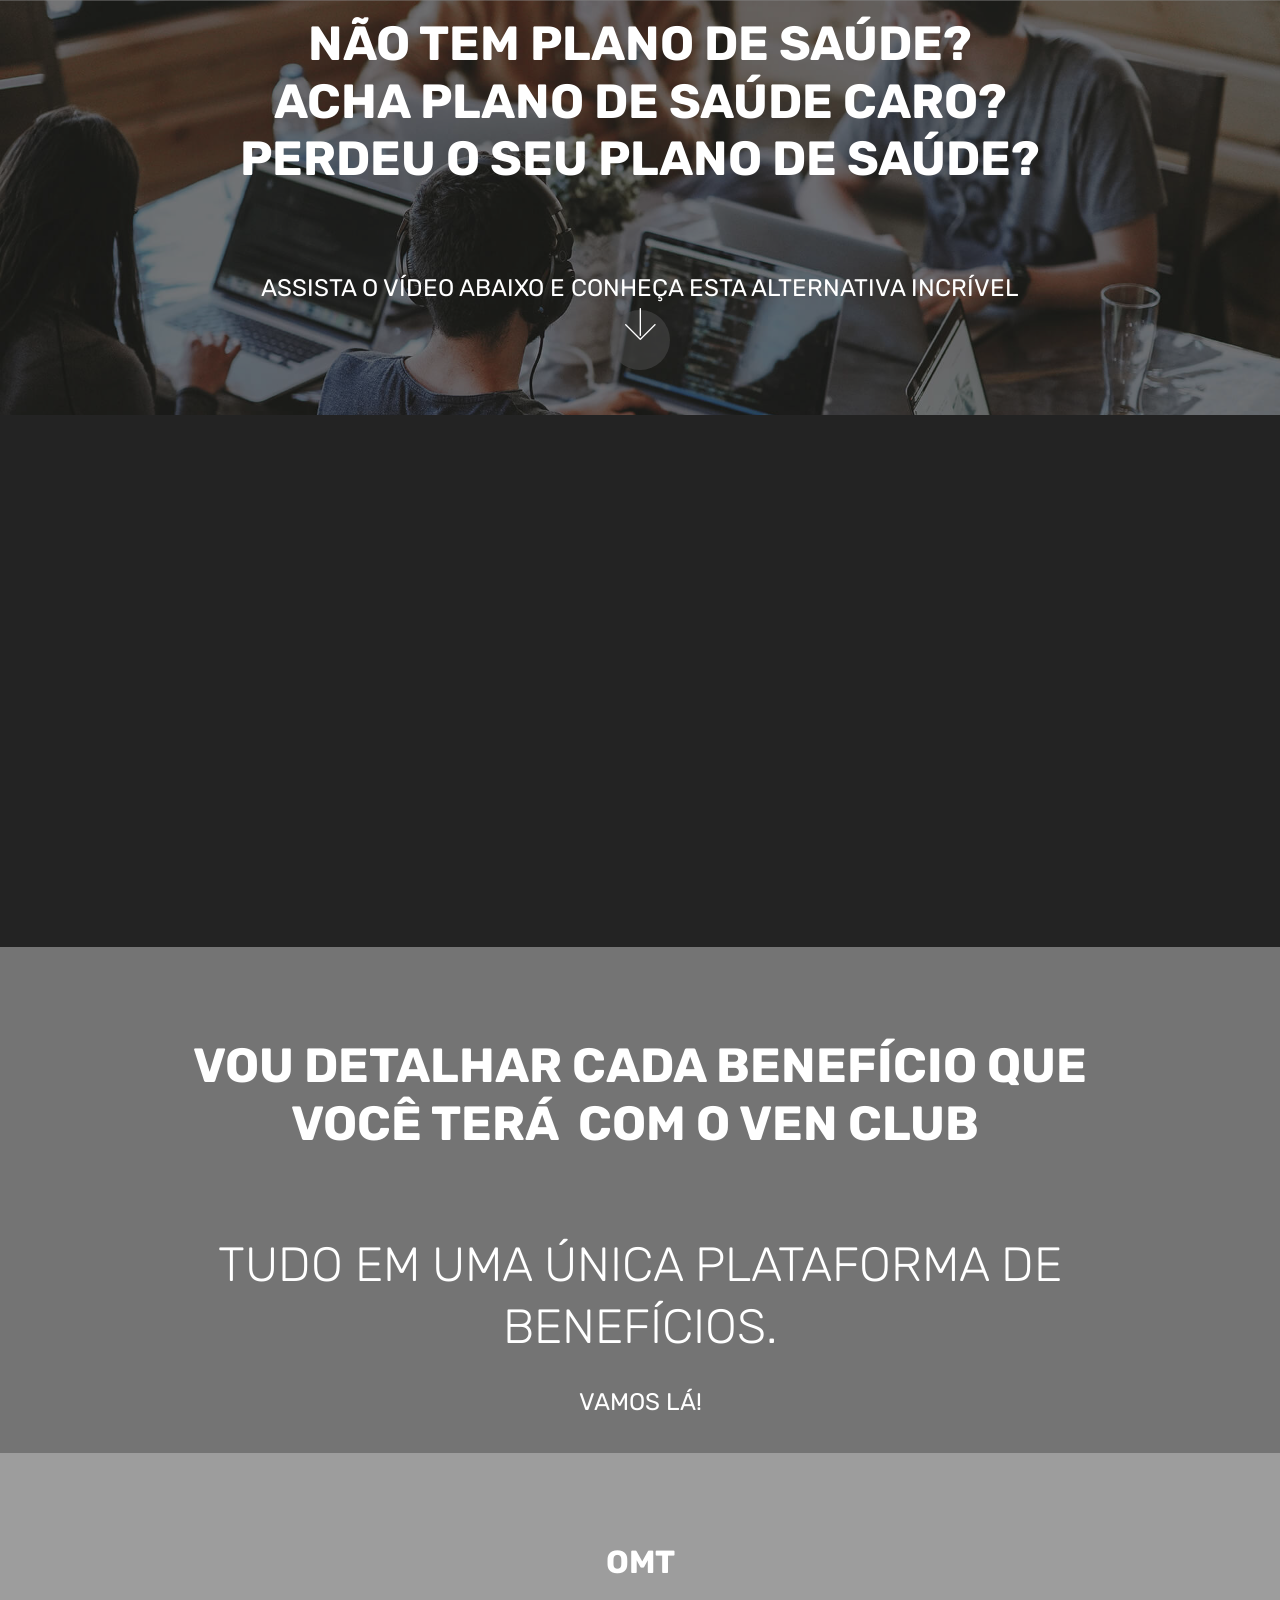
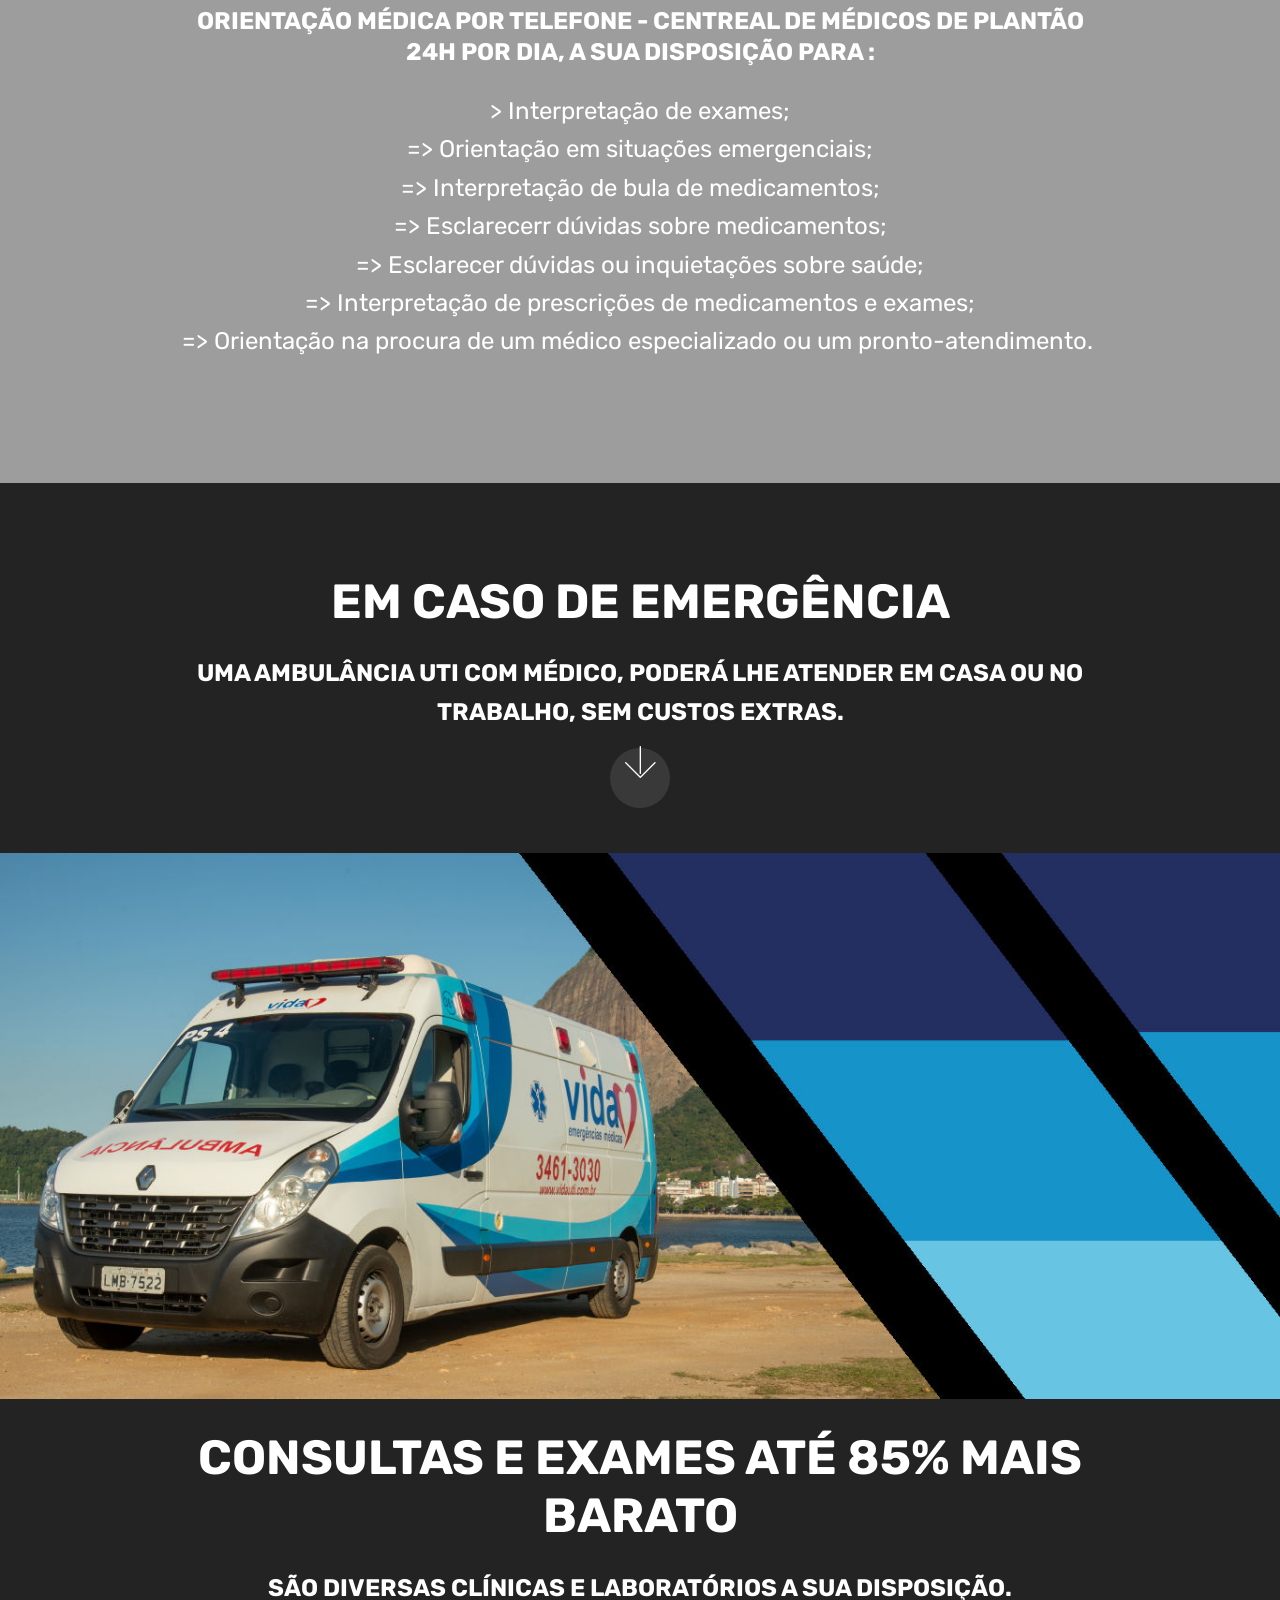
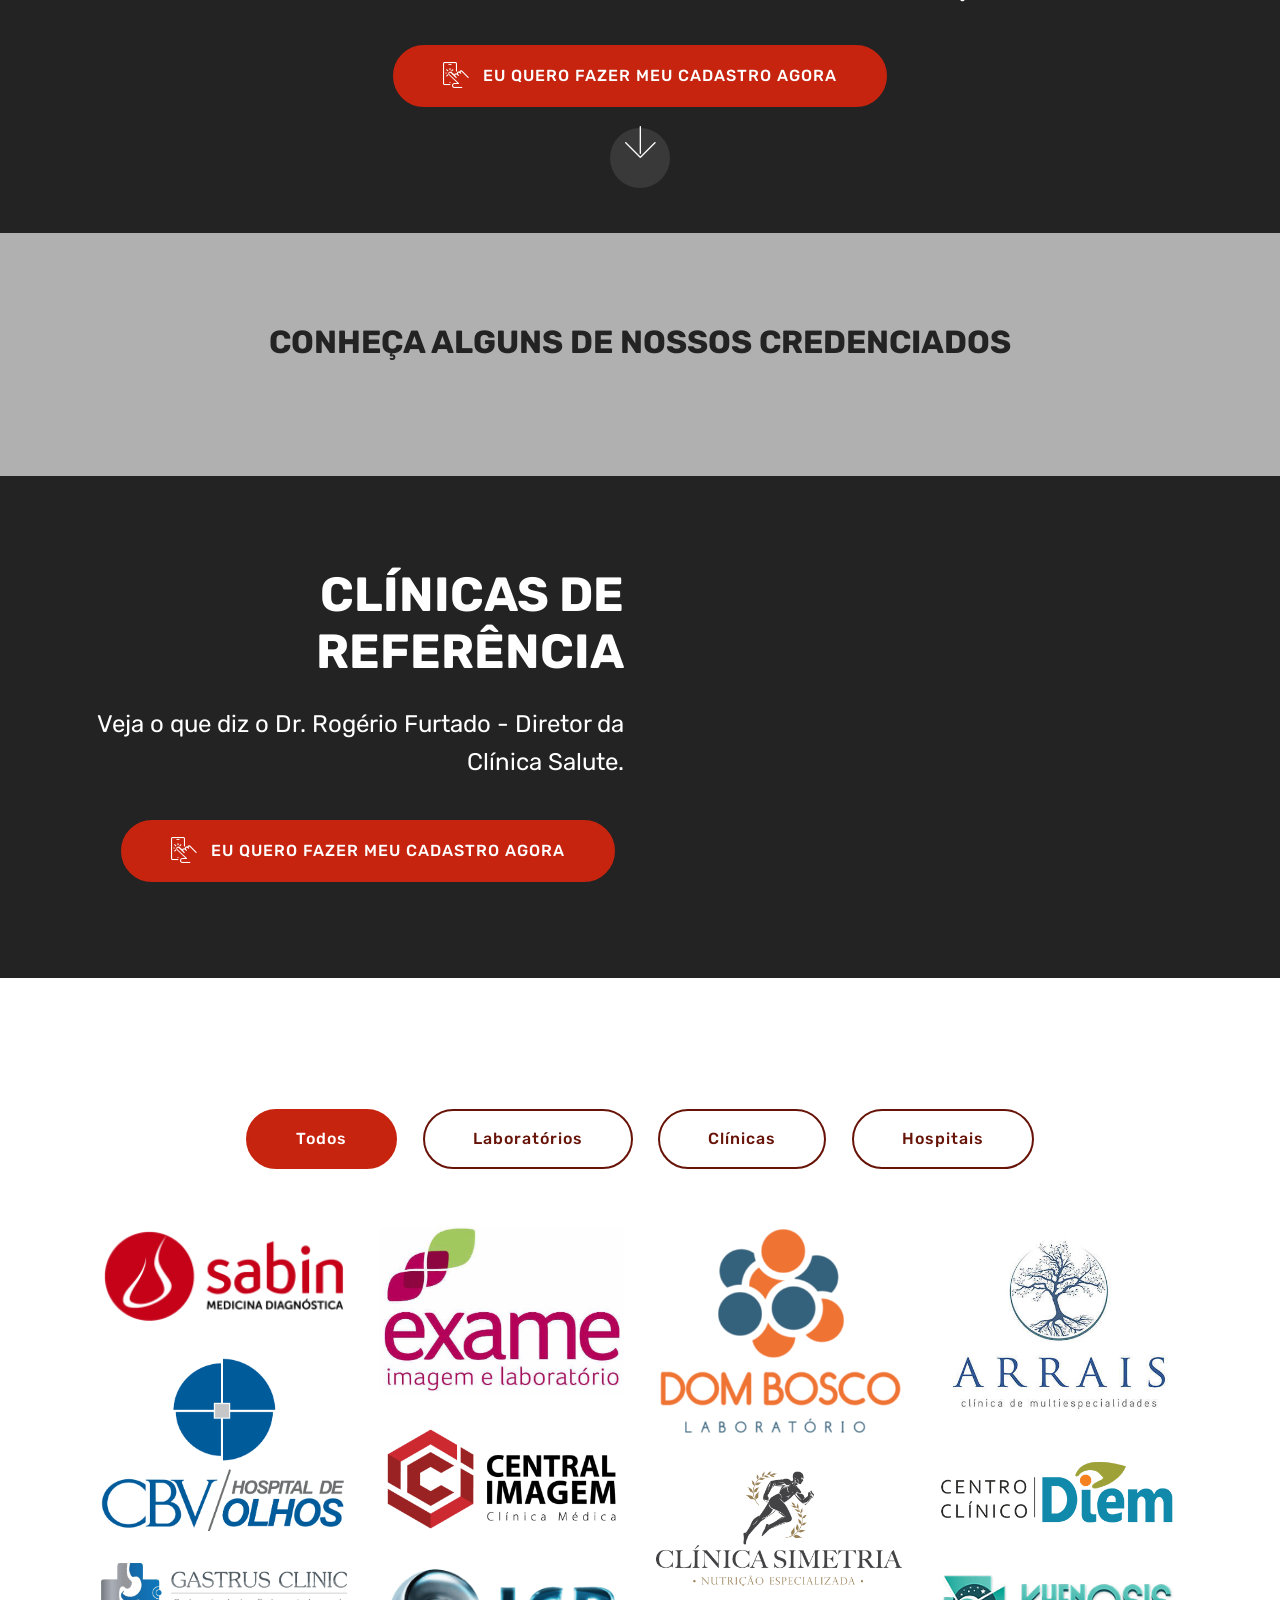
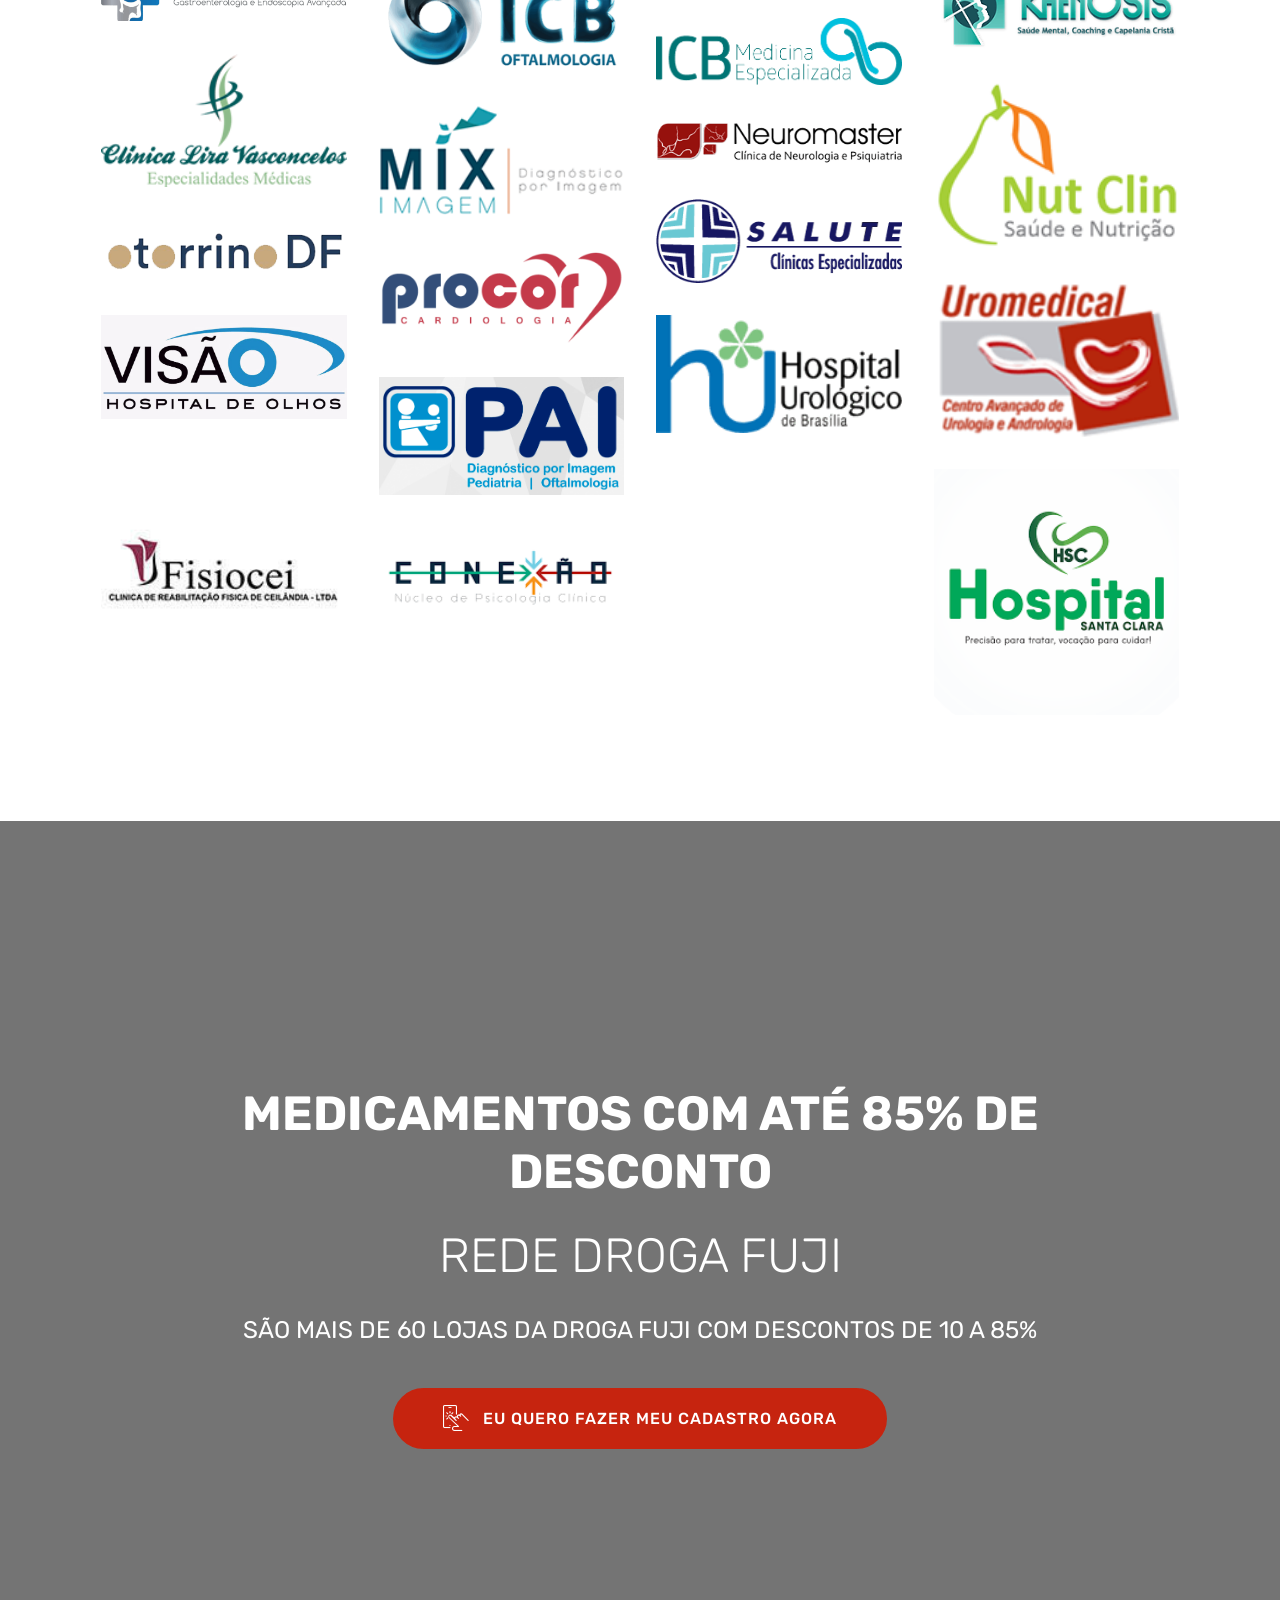
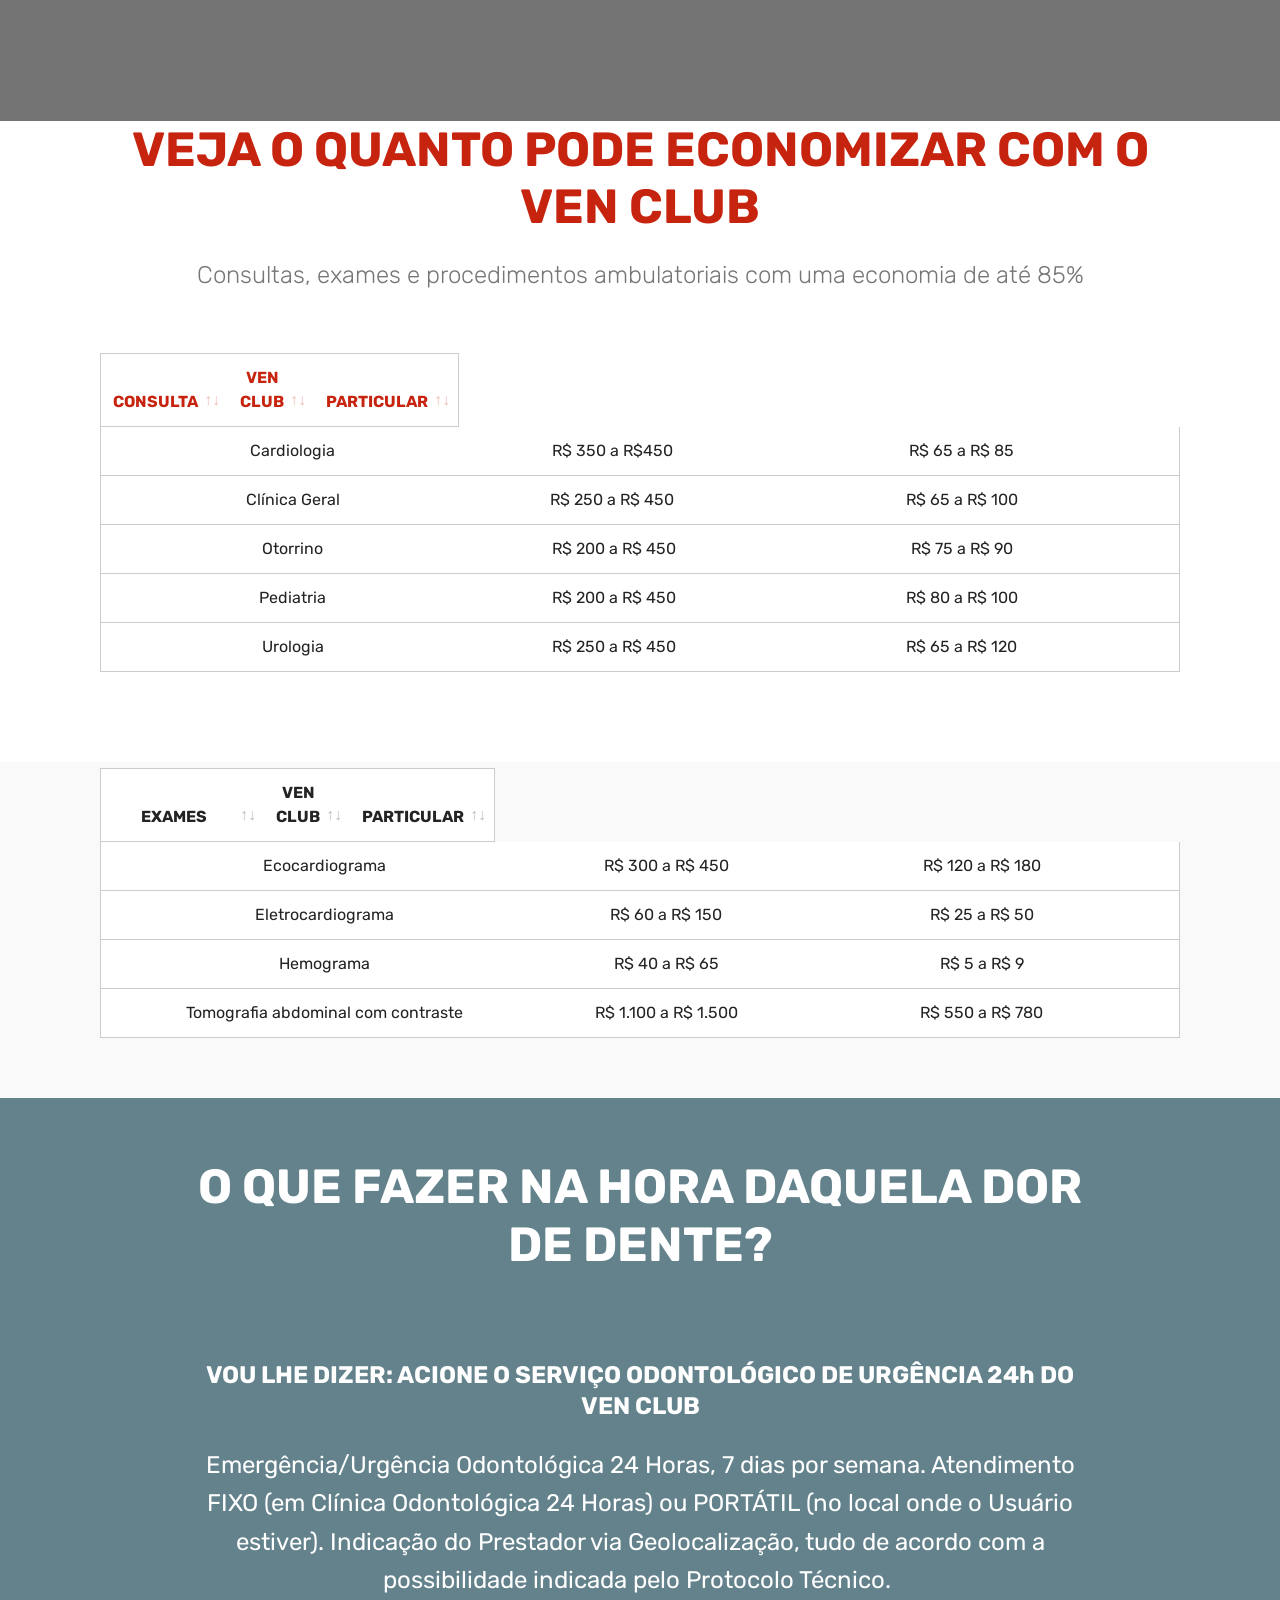
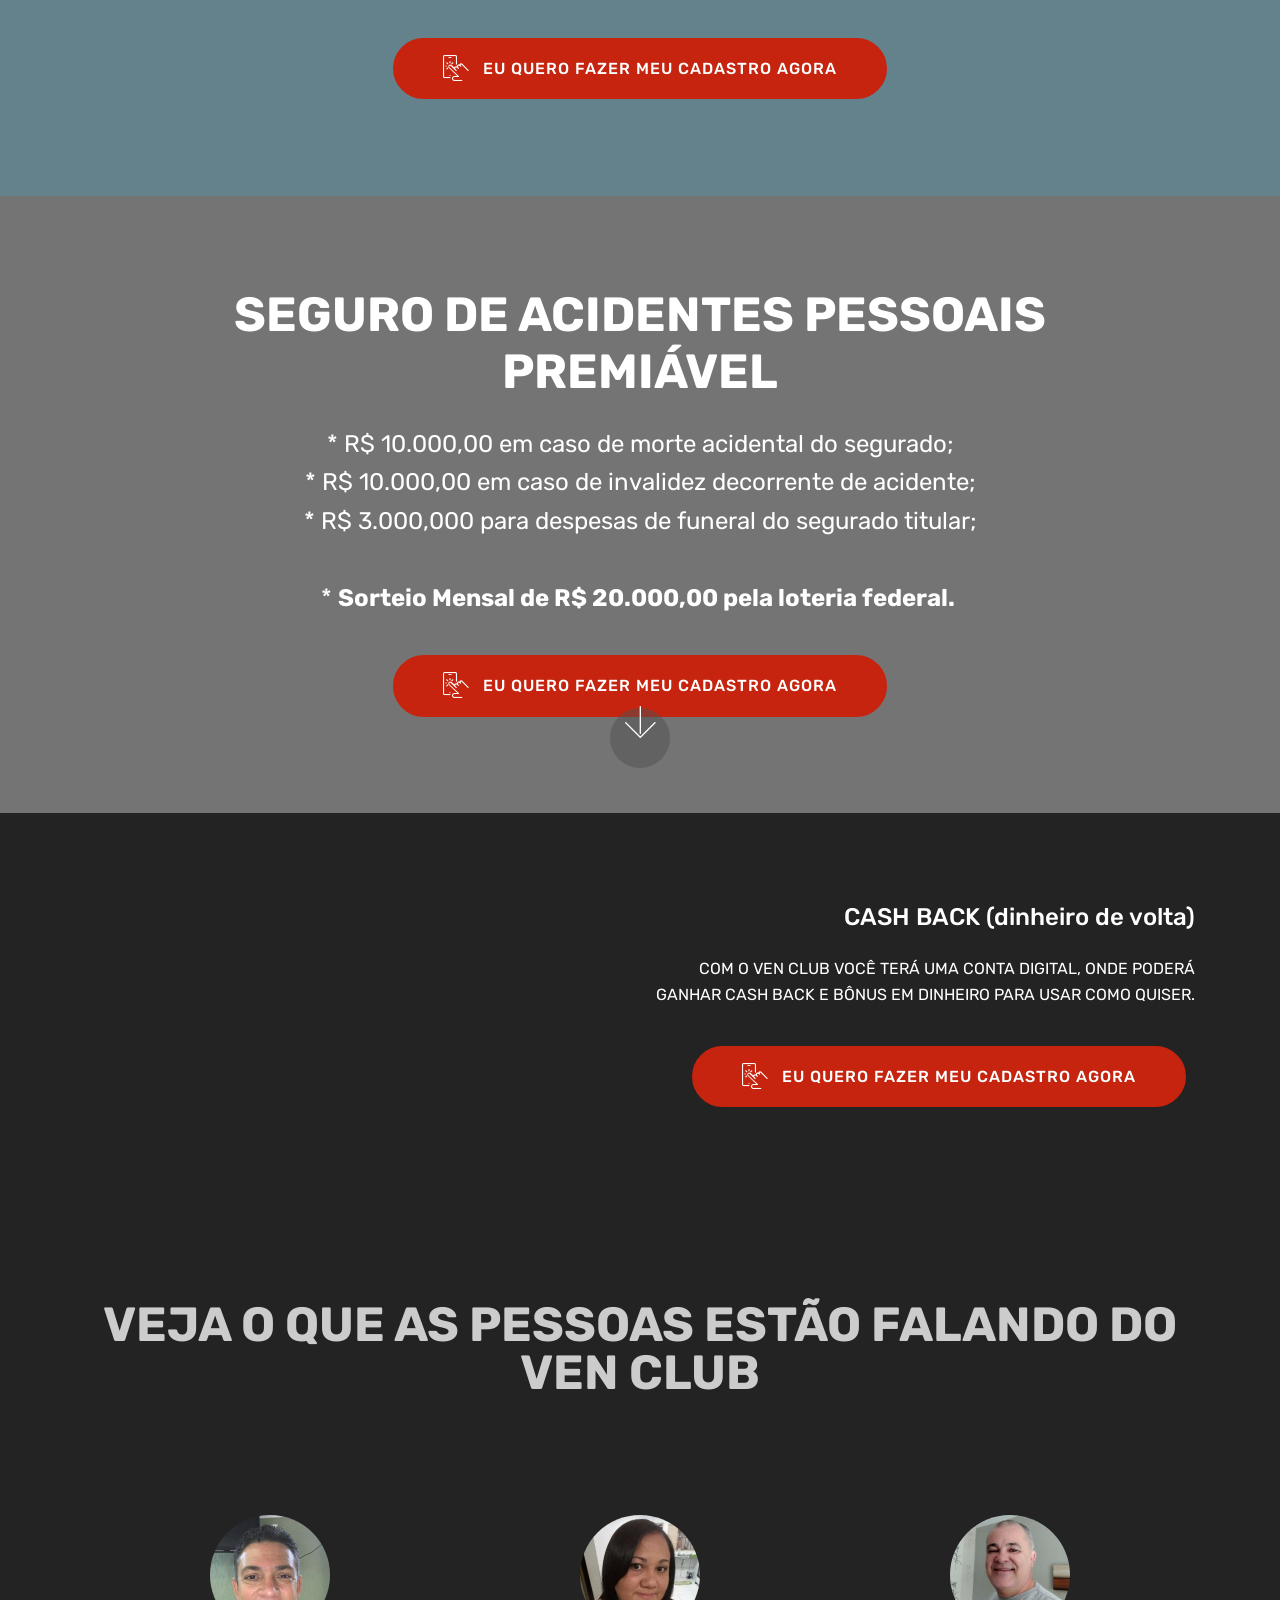
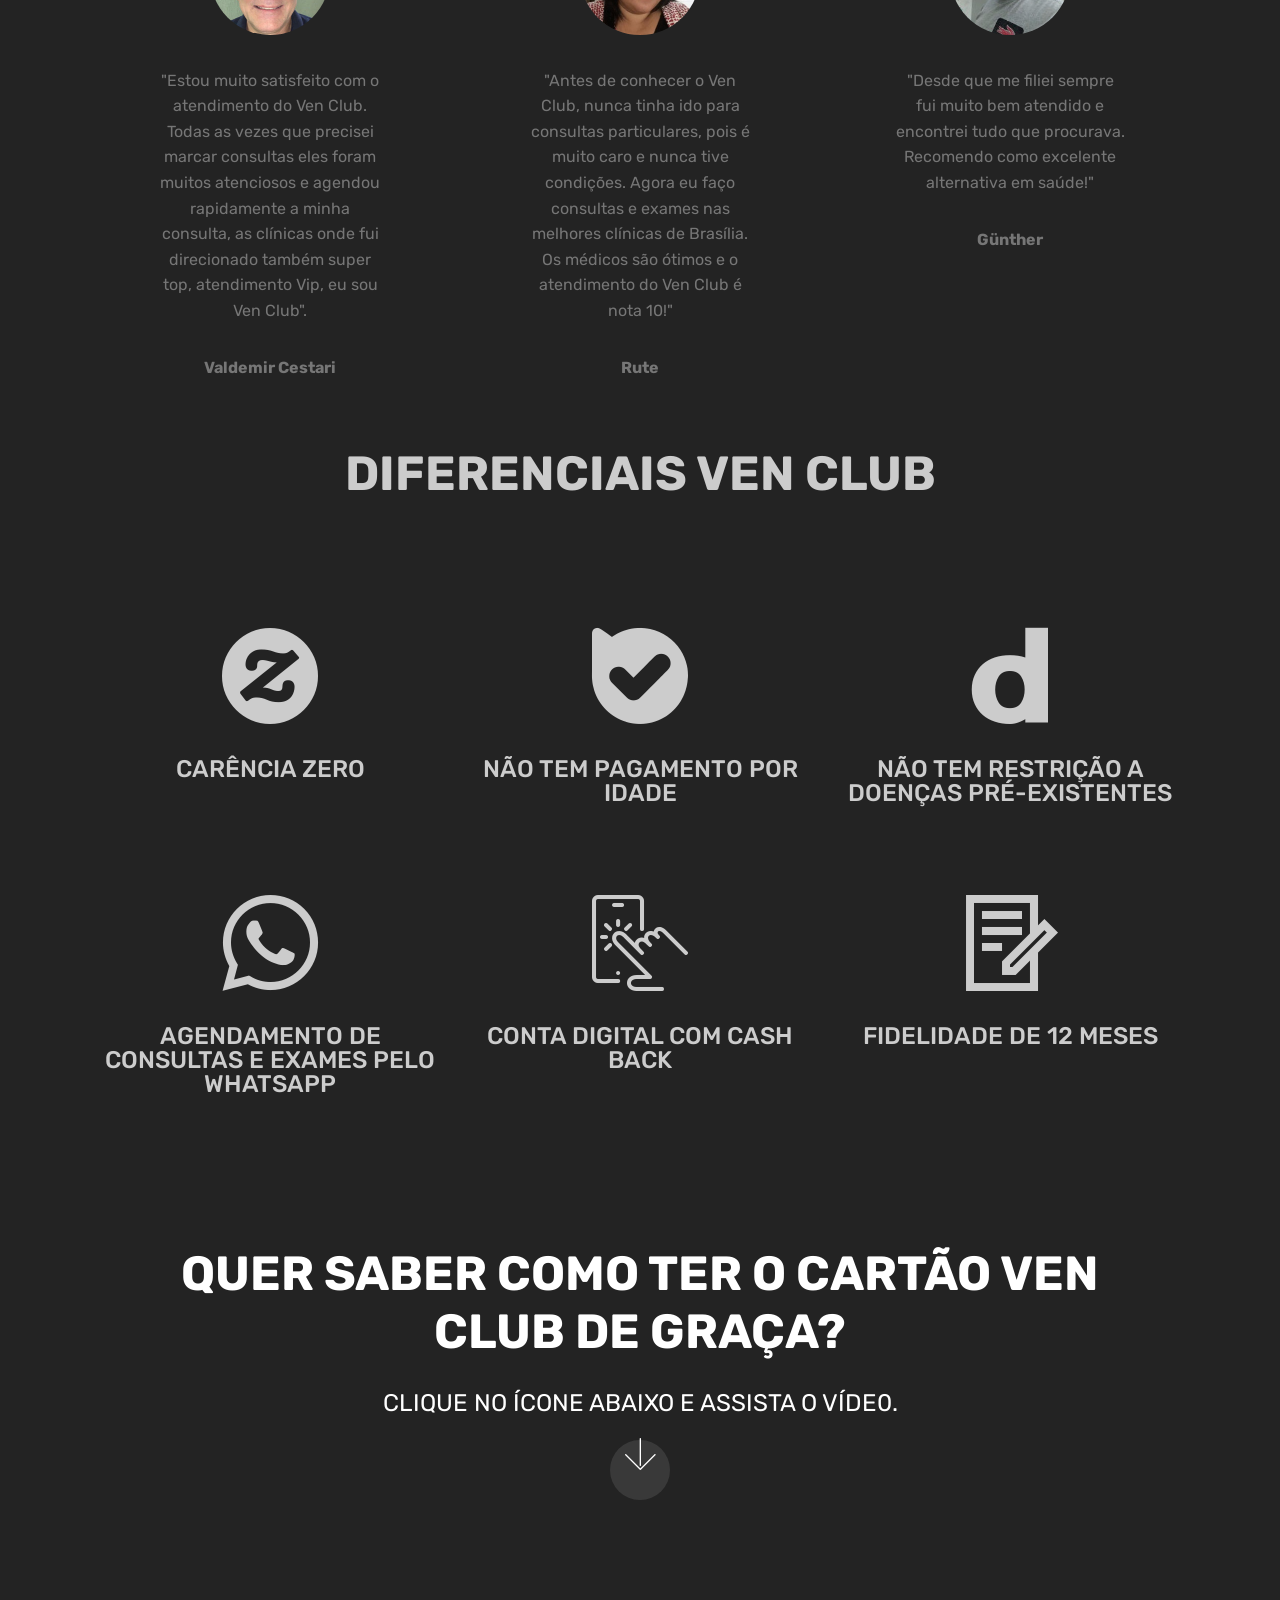
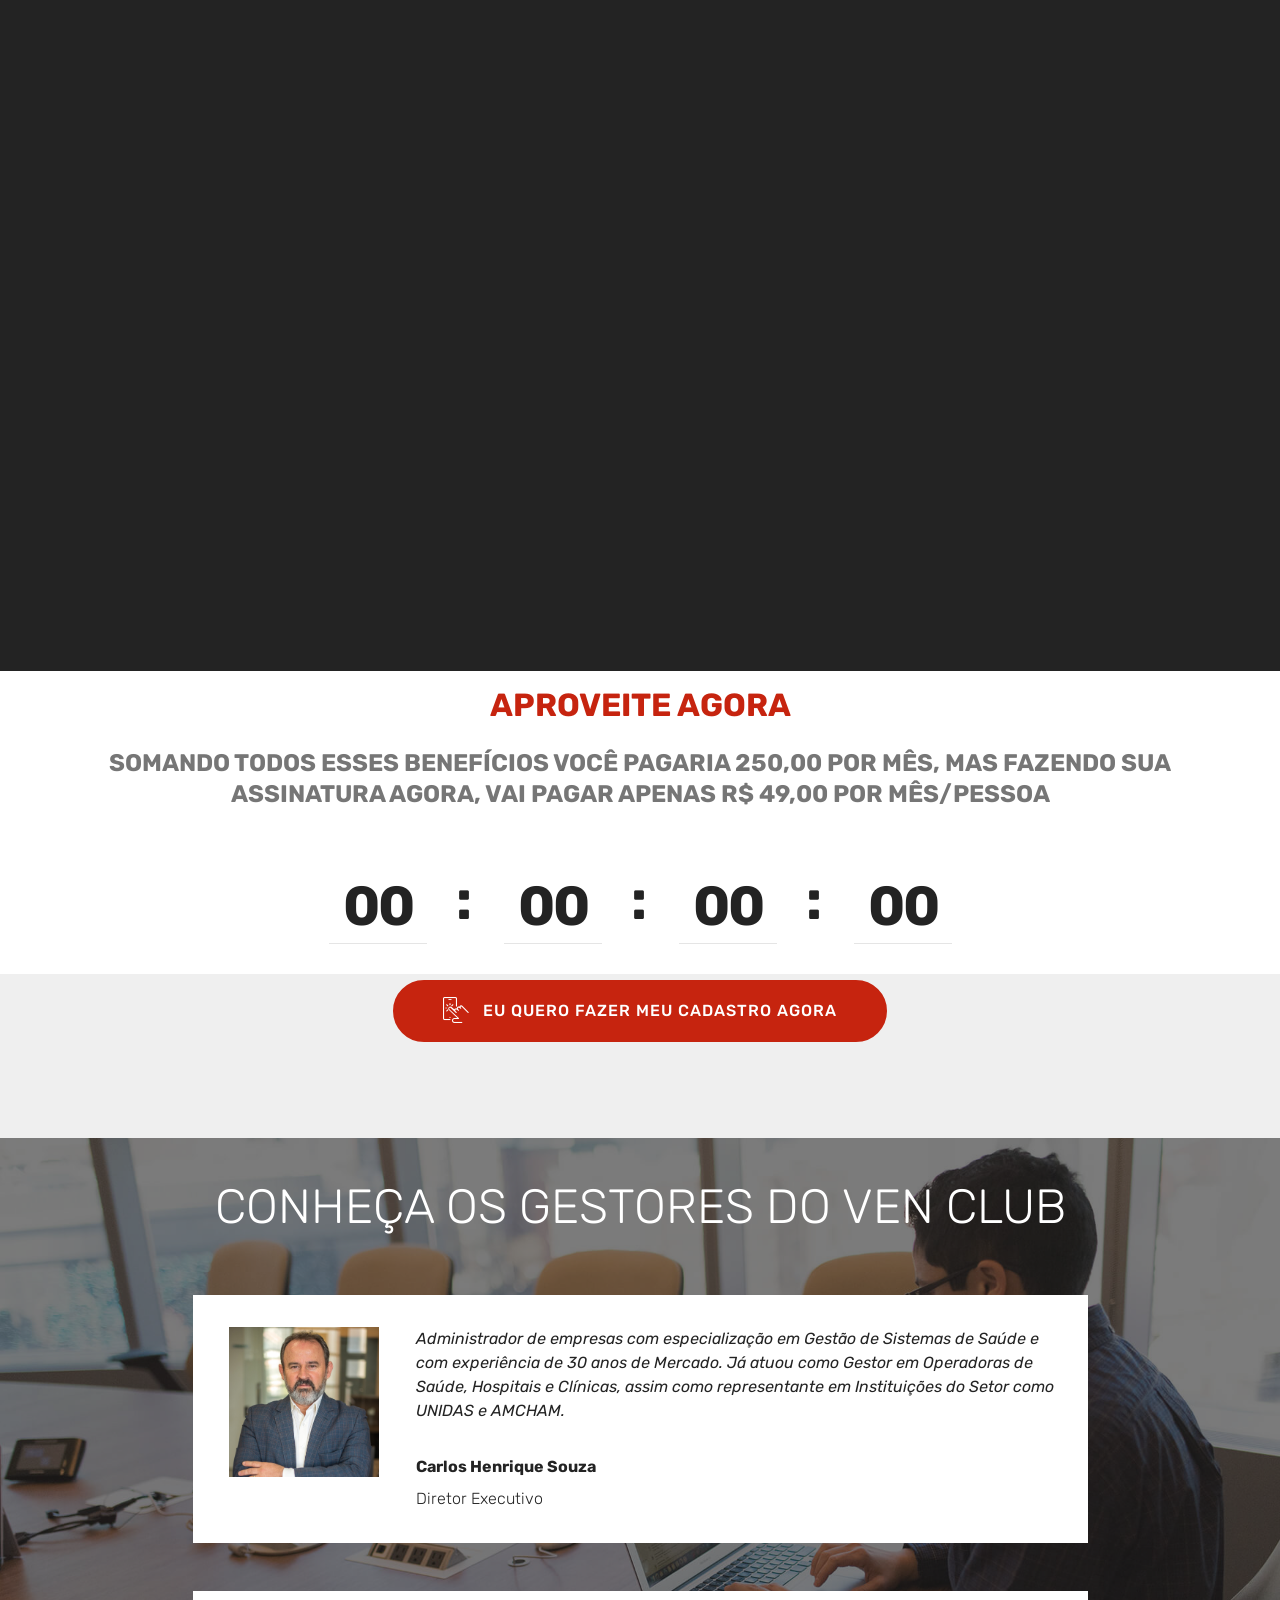
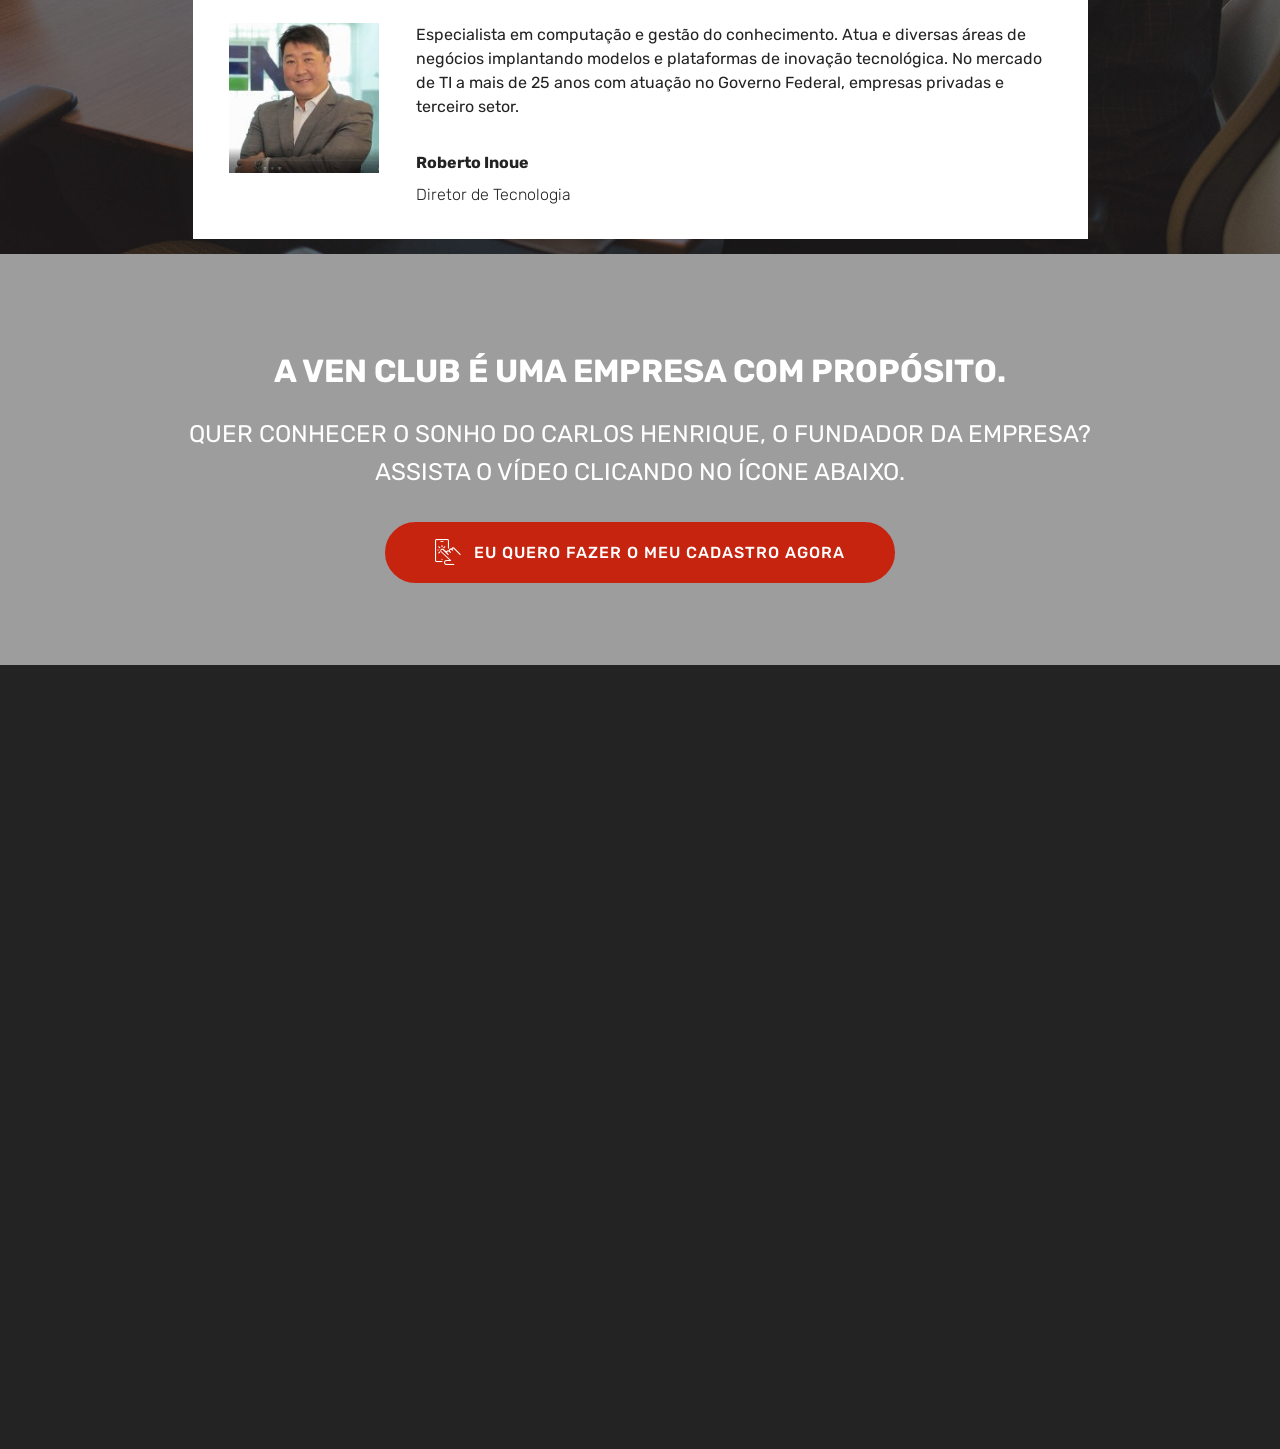
==== index.html @ 4169b184 "create github pages" ====
<!DOCTYPE html>
<html  >
<head>
  <!-- Site made with Mobirise Website Builder v4.12.3, https://mobirise.com -->
  <meta charset="UTF-8">
  <meta http-equiv="X-UA-Compatible" content="IE=edge">
  <meta name="generator" content="Mobirise v4.12.3, mobirise.com">
  <meta name="viewport" content="width=device-width, initial-scale=1, minimum-scale=1">
  <link rel="shortcut icon" href="assets/images/logo4.png" type="image/x-icon">
  <meta name="description" content="">
  
  
  <title>Home</title>
  <link rel="stylesheet" href="assets/web/assets/mobirise-icons-bold/mobirise-icons-bold.css">
  <link rel="stylesheet" href="assets/web/assets/mobirise-icons2/mobirise2.css">
  <link rel="stylesheet" href="assets/web/assets/mobirise-icons/mobirise-icons.css">
  <link rel="stylesheet" href="assets/bootstrap/css/bootstrap.min.css">
  <link rel="stylesheet" href="assets/bootstrap/css/bootstrap-grid.min.css">
  <link rel="stylesheet" href="assets/bootstrap/css/bootstrap-reboot.min.css">
  <link rel="stylesheet" href="assets/animatecss/animate.min.css">
  <link rel="stylesheet" href="assets/tether/tether.min.css">
  <link rel="stylesheet" href="assets/datatables/data-tables.bootstrap4.min.css">
  <link rel="stylesheet" href="assets/socicon/css/styles.css">
  <link rel="stylesheet" href="assets/theme/css/style.css">
  <link rel="stylesheet" href="assets/gallery/style.css">
  <link rel="preload" as="style" href="assets/mobirise/css/mbr-additional.css"><link rel="stylesheet" href="assets/mobirise/css/mbr-additional.css" type="text/css">
  
  
  
</head>
<body>
  <section class="header6 cid-s0d4ebP9cf mbr-parallax-background" id="header6-1u">

    

    <div class="mbr-overlay" style="opacity: 0.5; background-color: rgb(35, 35, 35);">
    </div>

    <div class="container">
        <div class="row justify-content-md-center">
            <div class="mbr-white col-md-10">
                <h1 class="mbr-section-title align-center mbr-bold pb-3 mbr-fonts-style display-2">NÃO TEM PLANO DE SAÚDE?<br>ACHA PLANO DE SAÚDE CARO?<br>PERDEU O SEU PLANO DE SAÚDE?<br><br></h1>
                <p class="mbr-text align-center pb-3 mbr-fonts-style display-5">ASSISTA O VÍDEO ABAIXO E CONHEÇA ESTA ALTERNATIVA INCRÍVEL</p>
                
            </div>
        </div>
    </div>

    <div class="mbr-arrow hidden-sm-down" aria-hidden="true">
        <a href="#next">
            <i class="mbri-down mbr-iconfont"></i>
        </a>
    </div>
</section>

<section class="engine"><a href="https://mobirise.info/r">bootstrap template</a></section><section class="cid-s07bq2yyeR" id="video3-13">

    
    
    <figure class="mbr-figure align-center container">
        <div class="video-block" style="width: 64%;">
            <div><iframe class="mbr-embedded-video" src="https://www.youtube.com/embed/dcXg-A6Nb5Y?rel=0&amp;amp;showinfo=0&amp;autoplay=0&amp;loop=0" width="800" height="600" frameborder="0" allowfullscreen></iframe></div>
        </div>
    </figure>
</section>

<section class="header1 cid-s0c8k2Gqg8 mbr-parallax-background" id="header1-1k">

    

    <div class="mbr-overlay" style="opacity: 0.6; background-color: rgb(35, 35, 35);">
    </div>

    <div class="container">
        <div class="row justify-content-md-center">
            <div class="mbr-white col-md-10">
                <h1 class="mbr-section-title align-center mbr-bold pb-3 mbr-fonts-style display-2">
                    VOU DETALHAR CADA BENEFÍCIO QUE VOCÊ TERÁ &nbsp;COM O VEN CLUB&nbsp;<br><br></h1>
                <h3 class="mbr-section-subtitle align-center mbr-light pb-3 mbr-fonts-style display-2">TUDO EM UMA ÚNICA PLATAFORMA DE BENEFÍCIOS.</h3>
                <p class="mbr-text align-center pb-3 mbr-fonts-style display-5">VAMOS LÁ!</p>
                
            </div>
        </div>
    </div>

</section>

<section class="header1 cid-s07c6BONxQ mbr-parallax-background" id="header1-15">

    

    <div class="mbr-overlay" style="opacity: 0.4; background-color: rgb(35, 35, 35);">
    </div>

    <div class="container">
        <div class="row justify-content-md-center">
            <div class="mbr-white col-md-10">
                <h1 class="mbr-section-title align-center mbr-bold pb-3 mbr-fonts-style display-1">OMT</h1>
                <h3 class="mbr-section-subtitle align-center mbr-light pb-3 mbr-fonts-style display-5"><strong>ORIENTAÇÃO MÉDICA POR TELEFONE - CENTREAL DE MÉDICOS DE PLANTÃO 24H POR DIA, A SUA DISPOSIÇÃO PARA :
</strong></h3>
                <p class="mbr-text align-center pb-3 mbr-fonts-style display-5">&gt; Interpretação de exames;
<br>=&gt; Orientação em situações emergenciais;
<br>=&gt; Interpretação de bula de medicamentos;
<br>=&gt; Esclarecerr dúvidas sobre medicamentos;
<br>=&gt; Esclarecer dúvidas ou inquietações sobre saúde;
<br>=&gt; Interpretação de prescrições de medicamentos e exames;
<br>=&gt; Orientação na procura de um médico especializado ou um pronto-atendimento.&nbsp;</p>
                
            </div>
        </div>
    </div>

</section>

<section class="cid-s0cbGuPbvE" id="header2-1m">

    

    

    <div class="container align-center">
        <div class="row justify-content-md-center">
            <div class="mbr-white col-md-10">
                <h1 class="mbr-section-title mbr-bold pb-3 mbr-fonts-style display-2">
                    EM CASO DE EMERGÊNCIA</h1>
                
                <p class="mbr-text pb-3 mbr-fonts-style display-5"><strong>UMA AMBULÂNCIA UTI COM MÉDICO, PODERÁ LHE ATENDER EM CASA OU NO TRABALHO, SEM CUSTOS EXTRAS.</strong></p>
                
            </div>
        </div>
    </div>
    <div class="mbr-arrow hidden-sm-down" aria-hidden="true">
        <a href="#next">
            <i class="mbri-down mbr-iconfont"></i>
        </a>
    </div>
</section>

<section class="cid-s0cd9lTLy6" id="image2-1o">

    

    <figure class="mbr-figure">
        <div class="image-block" style="width: 100%;">
            <img src="assets/images/amb-uti-vida-1366x583.jpg" alt="Mobirise" title="">
            
        </div>
    </figure>
</section>

<section class="cid-s03Zs9ZMqw" id="header2-t">

    

    

    <div class="container align-center">
        <div class="row justify-content-md-center">
            <div class="mbr-white col-md-10">
                <h1 class="mbr-section-title mbr-bold pb-3 mbr-fonts-style display-2">
                    CONSULTAS E EXAMES ATÉ 85% MAIS BARATO</h1>
                
                <p class="mbr-text pb-3 mbr-fonts-style display-5"><strong>SÃO DIVERSAS CLÍNICAS E LABORATÓRIOS A SUA DISPOSIÇÃO.</strong></p>
                <div class="mbr-section-btn"><a class="btn btn-md btn-primary display-4" href="https://www.primefidelity.com.br/clubcard/planos.aspx?id=98F15998-5E9E-48B1-9185-2DAF2CBCADE5&rc=4019853168"><span class="mbri-touch mbr-iconfont mbr-iconfont-btn"></span>EU QUERO FAZER MEU CADASTRO AGORA</a></div>
            </div>
        </div>
    </div>
    <div class="mbr-arrow hidden-sm-down" aria-hidden="true">
        <a href="#next">
            <i class="mbri-down mbr-iconfont"></i>
        </a>
    </div>
</section>

<section class="header1 cid-s07vIMPjjD mbr-parallax-background" id="header16-1a">

    

    <div class="mbr-overlay" style="opacity: 0.3; background-color: rgb(35, 35, 35);">
    </div>

    <div class="container">
        <div class="row justify-content-md-center">
            <div class="col-md-10 align-center">
                <h1 class="mbr-section-title mbr-bold pb-3 mbr-fonts-style display-1">CONHEÇA ALGUNS DE NOSSOS CREDENCIADOS</h1>
                
                
                
            </div>
        </div>
    </div>

</section>

<section class="header7 cid-s024CJnGHG" id="header7-h">

    

    

    <div class="container">
        <div class="media-container-row">

            <div class="media-content align-right">
                <h1 class="mbr-section-title mbr-white pb-3 mbr-fonts-style display-2"><strong>
                    CLÍNICAS DE REFERÊNCIA</strong></h1>
                <div class="mbr-section-text mbr-white pb-3">
                    <p class="mbr-text mbr-fonts-style display-5">
                        Veja o que diz o Dr. Rogério Furtado - Diretor da Clínica Salute.</p>
                </div>
                <div class="mbr-section-btn"><a class="btn btn-md btn-primary display-4" href="https://www.primefidelity.com.br/clubcard/planos.aspx?id=98F15998-5E9E-48B1-9185-2DAF2CBCADE5&rc=4019853168"><span class="mbri-touch mbr-iconfont mbr-iconfont-btn"></span>EU QUERO FAZER MEU CADASTRO AGORA</a></div>
            </div>

            <div class="mbr-figure" style="width: 100%;"><iframe class="mbr-embedded-video" src="https://www.youtube.com/embed/baeRNSFNmS8?rel=0&amp;amp;showinfo=0&amp;autoplay=0&amp;loop=0" width="1280" height="720" frameborder="0" allowfullscreen></iframe></div>

        </div>
    </div>
</section>

<section class="mbr-gallery mbr-slider-carousel cid-s07joHgkZS" id="gallery2-19">

    

    <div class="container">
        <div><!-- Filter --><div class="mbr-gallery-filter container gallery-filter-active"><ul buttons="0"><li class="mbr-gallery-filter-all"><a class="btn btn-md btn-primary-outline active display-7" href="">Todos</a></li></ul></div><!-- Gallery --><div class="mbr-gallery-row"><div class="mbr-gallery-layout-default"><div><div><div class="mbr-gallery-item mbr-gallery-item--p2" data-video-url="false" data-tags="Laboratórios"><div href="#lb-gallery2-19" data-slide-to="0" data-toggle="modal"><img src="assets/images/sabin-logo-300x214-240x97.png" alt="" title=""><span class="icon-focus"></span></div></div><div class="mbr-gallery-item mbr-gallery-item--p2" data-video-url="false" data-tags="Laboratórios"><div href="#lb-gallery2-19" data-slide-to="1" data-toggle="modal"><img src="assets/images/laboratorio-exame-logo-834x834-764x521.jpeg" alt="" title=""><span class="icon-focus"></span></div></div><div class="mbr-gallery-item mbr-gallery-item--p2" data-video-url="false" data-tags="Laboratórios"><div href="#lb-gallery2-19" data-slide-to="2" data-toggle="modal"><img src="assets/images/laboratorio-dom-bosco-logo-435x435-366x317.png" alt="" title=""><span class="icon-focus"></span></div></div><div class="mbr-gallery-item mbr-gallery-item--p2" data-video-url="false" data-tags="Clínicas"><div href="#lb-gallery2-19" data-slide-to="3" data-toggle="modal"><img src="assets/images/arrais-logo-444x353-444x353.jpg" alt="" title=""><span class="icon-focus"></span></div></div><div class="mbr-gallery-item mbr-gallery-item--p2" data-video-url="false" data-tags="Hospitais"><div href="#lb-gallery2-19" data-slide-to="4" data-toggle="modal"><img src="assets/images/cbv-logo-960x960-721x508.png" alt="" title=""><span class="icon-focus"></span></div></div><div class="mbr-gallery-item mbr-gallery-item--p2" data-video-url="false" data-tags="Clínicas"><div href="#lb-gallery2-19" data-slide-to="5" data-toggle="modal"><img src="assets/images/central-imagem-logo-925x400-800x346.png" alt="" title=""><span class="icon-focus"></span></div></div><div class="mbr-gallery-item mbr-gallery-item--p2" data-video-url="false" data-tags="Clínicas"><div href="#lb-gallery2-19" data-slide-to="6" data-toggle="modal"><img src="assets/images/clinica-simetria-logo-430x201-430x201.png" alt="" title=""><span class="icon-focus"></span></div></div><div class="mbr-gallery-item mbr-gallery-item--p2" data-video-url="false" data-tags="Clínicas"><div href="#lb-gallery2-19" data-slide-to="7" data-toggle="modal"><img src="assets/images/diem-logo-444x142-444x142.png" alt="" title=""><span class="icon-focus"></span></div></div><div class="mbr-gallery-item mbr-gallery-item--p2" data-video-url="false" data-tags="Clínicas"><div href="#lb-gallery2-19" data-slide-to="8" data-toggle="modal"><img src="assets/images/gastrus-clinic-logo-2000x477-800x188.png" alt="" title=""><span class="icon-focus"></span></div></div><div class="mbr-gallery-item mbr-gallery-item--p2" data-video-url="false" data-tags="Clínicas"><div href="#lb-gallery2-19" data-slide-to="9" data-toggle="modal"><img src="assets/images/icb-logo-572x250-572x250.png" alt="" title=""><span class="icon-focus"></span></div></div><div class="mbr-gallery-item mbr-gallery-item--p2" data-video-url="false" data-tags="Clínicas"><div href="#lb-gallery2-19" data-slide-to="10" data-toggle="modal"><img src="assets/images/icb-medicina-logo-507x137-507x137.png" alt="" title=""><span class="icon-focus"></span></div></div><div class="mbr-gallery-item mbr-gallery-item--p2" data-video-url="false" data-tags="Clínicas"><div href="#lb-gallery2-19" data-slide-to="11" data-toggle="modal"><img src="assets/images/khenosis-logo-282x97-282x97.png" alt="" title=""><span class="icon-focus"></span></div></div><div class="mbr-gallery-item mbr-gallery-item--p2" data-video-url="false" data-tags="Clínicas"><div href="#lb-gallery2-19" data-slide-to="12" data-toggle="modal"><img src="assets/images/lira-vasconcelos-logo-206x113-206x113.png" alt="" title=""><span class="icon-focus"></span></div></div><div class="mbr-gallery-item mbr-gallery-item--p2" data-video-url="false" data-tags="Clínicas"><div href="#lb-gallery2-19" data-slide-to="13" data-toggle="modal"><img src="assets/images/mix-imagem-logo.gif" alt="" title=""><span class="icon-focus"></span></div></div><div class="mbr-gallery-item mbr-gallery-item--p2" data-video-url="false" data-tags="Clínicas"><div href="#lb-gallery2-19" data-slide-to="14" data-toggle="modal"><img src="assets/images/neuromaster-logo-323x67-323x67.png" alt="" title=""><span class="icon-focus"></span></div></div><div class="mbr-gallery-item mbr-gallery-item--p2" data-video-url="false" data-tags="Clínicas"><div href="#lb-gallery2-19" data-slide-to="15" data-toggle="modal"><img src="assets/images/nut-clin-logo-166x140-166x112.png" alt="" title=""><span class="icon-focus"></span></div></div><div class="mbr-gallery-item mbr-gallery-item--p2" data-video-url="false" data-tags="Clínicas"><div href="#lb-gallery2-19" data-slide-to="16" data-toggle="modal"><img src="assets/images/otorrino-df-logo-326x84-326x84.png" alt="" title=""><span class="icon-focus"></span></div></div><div class="mbr-gallery-item mbr-gallery-item--p2" data-video-url="false" data-tags="Clínicas"><div href="#lb-gallery2-19" data-slide-to="17" data-toggle="modal"><img src="assets/images/procor-cardiologia-logo-667x667-591x233.png" alt="" title=""><span class="icon-focus"></span></div></div><div class="mbr-gallery-item mbr-gallery-item--p2" data-video-url="false" data-tags="Clínicas"><div href="#lb-gallery2-19" data-slide-to="18" data-toggle="modal"><img src="assets/images/salute-logo-300x102-300x102.png" alt="" title=""><span class="icon-focus"></span></div></div><div class="mbr-gallery-item mbr-gallery-item--p2" data-video-url="false" data-tags="Clínicas"><div href="#lb-gallery2-19" data-slide-to="19" data-toggle="modal"><img src="assets/images/uromedical-logo-202x145-175x113.png" alt="" title=""><span class="icon-focus"></span></div></div><div class="mbr-gallery-item mbr-gallery-item--p2" data-video-url="false" data-tags="Hospitais"><div href="#lb-gallery2-19" data-slide-to="20" data-toggle="modal"><img src="assets/images/visao-logo-1280x1280-800x341.jpeg" alt="" title=""><span class="icon-focus"></span></div></div><div class="mbr-gallery-item mbr-gallery-item--p2" data-video-url="false" data-tags="Hospitais"><div href="#lb-gallery2-19" data-slide-to="21" data-toggle="modal"><img src="assets/images/pai-pediatria-logo-616x616-585x282.png" alt="" title=""><span class="icon-focus"></span></div></div><div class="mbr-gallery-item mbr-gallery-item--p2" data-video-url="false" data-tags="Hospitais"><div href="#lb-gallery2-19" data-slide-to="22" data-toggle="modal"><img src="assets/images/hospital-urologico-logo-peq-185x89-185x89.png" alt="" title=""><span class="icon-focus"></span></div></div><div class="mbr-gallery-item mbr-gallery-item--p2" data-video-url="false" data-tags="Hospitais"><div href="#lb-gallery2-19" data-slide-to="23" data-toggle="modal"><img src="assets/images/hospital-santa-clara-225x225-225x225.png" alt="" title=""><span class="icon-focus"></span></div></div><div class="mbr-gallery-item mbr-gallery-item--p2" data-video-url="false" data-tags="Clínicas"><div href="#lb-gallery2-19" data-slide-to="24" data-toggle="modal"><img src="assets/images/fisiocei-logo-200x200-200x200.jpg" alt="" title=""><span class="icon-focus"></span></div></div><div class="mbr-gallery-item mbr-gallery-item--p2" data-video-url="false" data-tags="Clínicas"><div href="#lb-gallery2-19" data-slide-to="25" data-toggle="modal"><img src="assets/images/conexao-psicologia-225x225-225x86.png" alt="" title=""><span class="icon-focus"></span></div></div></div></div><div class="clearfix"></div></div></div><!-- Lightbox --><div data-app-prevent-settings="" class="mbr-slider modal fade carousel slide" tabindex="-1" data-keyboard="true" data-interval="false" id="lb-gallery2-19"><div class="modal-dialog"><div class="modal-content"><div class="modal-body"><ol class="carousel-indicators"><li data-app-prevent-settings="" data-target="#lb-gallery2-19" data-slide-to="0"></li><li data-app-prevent-settings="" data-target="#lb-gallery2-19" data-slide-to="1"></li><li data-app-prevent-settings="" data-target="#lb-gallery2-19" data-slide-to="2"></li><li data-app-prevent-settings="" data-target="#lb-gallery2-19" data-slide-to="3"></li><li data-app-prevent-settings="" data-target="#lb-gallery2-19" data-slide-to="4"></li><li data-app-prevent-settings="" data-target="#lb-gallery2-19" data-slide-to="5"></li><li data-app-prevent-settings="" data-target="#lb-gallery2-19" data-slide-to="6"></li><li data-app-prevent-settings="" data-target="#lb-gallery2-19" data-slide-to="7"></li><li data-app-prevent-settings="" data-target="#lb-gallery2-19" data-slide-to="8"></li><li data-app-prevent-settings="" data-target="#lb-gallery2-19" data-slide-to="9"></li><li data-app-prevent-settings="" data-target="#lb-gallery2-19" data-slide-to="10"></li><li data-app-prevent-settings="" data-target="#lb-gallery2-19" data-slide-to="11"></li><li data-app-prevent-settings="" data-target="#lb-gallery2-19" data-slide-to="12"></li><li data-app-prevent-settings="" data-target="#lb-gallery2-19" data-slide-to="13"></li><li data-app-prevent-settings="" data-target="#lb-gallery2-19" data-slide-to="14"></li><li data-app-prevent-settings="" data-target="#lb-gallery2-19" data-slide-to="15"></li><li data-app-prevent-settings="" data-target="#lb-gallery2-19" data-slide-to="16"></li><li data-app-prevent-settings="" data-target="#lb-gallery2-19" data-slide-to="17"></li><li data-app-prevent-settings="" data-target="#lb-gallery2-19" data-slide-to="18"></li><li data-app-prevent-settings="" data-target="#lb-gallery2-19" data-slide-to="19"></li><li data-app-prevent-settings="" data-target="#lb-gallery2-19" data-slide-to="20"></li><li data-app-prevent-settings="" data-target="#lb-gallery2-19" data-slide-to="21"></li><li data-app-prevent-settings="" data-target="#lb-gallery2-19" data-slide-to="22"></li><li data-app-prevent-settings="" data-target="#lb-gallery2-19" data-slide-to="23"></li><li data-app-prevent-settings="" data-target="#lb-gallery2-19" data-slide-to="24"></li><li data-app-prevent-settings="" data-target="#lb-gallery2-19" class=" active" data-slide-to="25"></li></ol><div class="carousel-inner"><div class="carousel-item"><img src="assets/images/sabin-logo-300x214.png" alt="" title=""></div><div class="carousel-item"><img src="assets/images/laboratorio-exame-logo-834x834.jpeg" alt="" title=""></div><div class="carousel-item"><img src="assets/images/laboratorio-dom-bosco-logo-435x435.png" alt="" title=""></div><div class="carousel-item"><img src="assets/images/arrais-logo-444x353.jpg" alt="" title=""></div><div class="carousel-item"><img src="assets/images/cbv-logo-960x960.png" alt="" title=""></div><div class="carousel-item"><img src="assets/images/central-imagem-logo-925x400.png" alt="" title=""></div><div class="carousel-item"><img src="assets/images/clinica-simetria-logo-430x201.png" alt="" title=""></div><div class="carousel-item"><img src="assets/images/diem-logo-444x142.png" alt="" title=""></div><div class="carousel-item"><img src="assets/images/gastrus-clinic-logo-2000x477.png" alt="" title=""></div><div class="carousel-item"><img src="assets/images/icb-logo-572x250.png" alt="" title=""></div><div class="carousel-item"><img src="assets/images/icb-medicina-logo-507x137.png" alt="" title=""></div><div class="carousel-item"><img src="assets/images/khenosis-logo-282x97.png" alt="" title=""></div><div class="carousel-item"><img src="assets/images/lira-vasconcelos-logo-206x113.png" alt="" title=""></div><div class="carousel-item"><img src="assets/images/mix-imagem-logo.gif" alt="" title=""></div><div class="carousel-item"><img src="assets/images/neuromaster-logo-323x67.png" alt="" title=""></div><div class="carousel-item"><img src="assets/images/nut-clin-logo-166x140.png" alt="" title=""></div><div class="carousel-item"><img src="assets/images/otorrino-df-logo-326x84.png" alt="" title=""></div><div class="carousel-item"><img src="assets/images/procor-cardiologia-logo-667x667.png" alt="" title=""></div><div class="carousel-item"><img src="assets/images/salute-logo-300x102.png" alt="" title=""></div><div class="carousel-item"><img src="assets/images/uromedical-logo-202x145.png" alt="" title=""></div><div class="carousel-item"><img src="assets/images/visao-logo-1280x1280.jpeg" alt="" title=""></div><div class="carousel-item"><img src="assets/images/pai-pediatria-logo-616x616.png" alt="" title=""></div><div class="carousel-item"><img src="assets/images/hospital-urologico-logo-peq-185x89.png" alt="" title=""></div><div class="carousel-item"><img src="assets/images/hospital-santa-clara-225x225.png" alt="" title=""></div><div class="carousel-item"><img src="assets/images/fisiocei-logo-200x200.jpg" alt="" title=""></div><div class="carousel-item active"><img src="assets/images/conexao-psicologia-225x225.png" alt="" title=""></div></div><a class="carousel-control carousel-control-prev" role="button" data-slide="prev" href="#lb-gallery2-19"><span class="mbri-left mbr-iconfont" aria-hidden="true"></span><span class="sr-only">Previous</span></a><a class="carousel-control carousel-control-next" role="button" data-slide="next" href="#lb-gallery2-19"><span class="mbri-right mbr-iconfont" aria-hidden="true"></span><span class="sr-only">Next</span></a><a class="close" href="#" role="button" data-dismiss="modal"><span class="sr-only">Close</span></a></div></div></div></div></div>
    </div>

</section>

<section class="header1 cid-s0d8A6qRAe mbr-fullscreen mbr-parallax-background" id="header1-1v">

    

    <div class="mbr-overlay" style="opacity: 0.6; background-color: rgb(35, 35, 35);">
    </div>

    <div class="container">
        <div class="row justify-content-md-center">
            <div class="mbr-white col-md-10">
                <h1 class="mbr-section-title align-center mbr-bold pb-3 mbr-fonts-style display-2">
                    MEDICAMENTOS COM ATÉ 85% DE DESCONTO</h1>
                <h3 class="mbr-section-subtitle align-center mbr-light pb-3 mbr-fonts-style display-2">
                    REDE DROGA FUJI</h3>
                <p class="mbr-text align-center pb-3 mbr-fonts-style display-5">
                    SÃO MAIS DE 60 LOJAS DA DROGA FUJI COM DESCONTOS DE 10 A 85%</p>
                <div class="mbr-section-btn align-center"><a class="btn btn-md btn-info display-4" href="https://www.primefidelity.com.br/clubcard/planos.aspx?id=98F15998-5E9E-48B1-9185-2DAF2CBCADE5&rc=4019853168"><span class="mbri-touch mbr-iconfont mbr-iconfont-btn"></span>
                        EU QUERO FAZER MEU CADASTRO AGORA</a></div>
            </div>
        </div>
    </div>

</section>

<section class="section-table cid-s0czZ1GjKH" id="table1-1s">

  
  
  <div class="container container-table">
      <h2 class="mbr-section-title mbr-fonts-style align-center pb-3 display-2"><strong>VEJA O QUANTO PODE ECONOMIZAR COM O VEN CLUB</strong></h2>
      <h3 class="mbr-section-subtitle mbr-fonts-style align-center pb-5 mbr-light display-5">Consultas, exames e procedimentos ambulatoriais com uma economia de até 85%</h3>
      <div class="table-wrapper">
        <div class="container">
          
        </div>

        <div class="container scroll">
          <table class="table" cellspacing="0">
            <thead>
              <tr class="table-heads ">
                  
                  
                  
                  
              <th class="head-item mbr-fonts-style display-7">CONSULTA</th><th class="head-item mbr-fonts-style display-7">VEN CLUB</th><th class="head-item mbr-fonts-style display-7">PARTICULAR</th></tr>
            </thead>

            <tbody>
              
              
              
              
            <tr> 
                
                
                
                
              <td class="body-item mbr-fonts-style display-7">Cardiologia</td><td class="body-item mbr-fonts-style display-7">R$
350 a R$450&nbsp;</td><td class="body-item mbr-fonts-style display-7">R$
65 a R$ 85</td></tr><tr> 
                
                
                
                
              <td class="body-item mbr-fonts-style display-7">Clínica Geral</td><td class="body-item mbr-fonts-style display-7">R$ 250 a R$ 450&nbsp;</td><td class="body-item mbr-fonts-style display-7">R$ 65 a R$ 100</td></tr><tr> 
                
                
                
                
              <td class="body-item mbr-fonts-style display-7">Otorrino</td><td class="body-item mbr-fonts-style display-7">R$ 200 a R$ 450</td><td class="body-item mbr-fonts-style display-7">R$ 75 a R$ 90</td></tr><tr> 
                
                
                
                
              <td class="body-item mbr-fonts-style display-7">Pediatria</td><td class="body-item mbr-fonts-style display-7">R$ 200 a R$ 450</td><td class="body-item mbr-fonts-style display-7">R$ 80 a R$ 100</td></tr><tr> 
                
                
                
                
              <td class="body-item mbr-fonts-style display-7">Urologia</td><td class="body-item mbr-fonts-style display-7">R$ 250 a R$ 450</td><td class="body-item mbr-fonts-style display-7">R$ 65 a R$ 120</td></tr></tbody>
          </table>
        </div>
        <div class="container table-info-container">
          
        </div>
      </div>
    </div>
</section>

<section class="section-table cid-s0eNn3QhHH" id="table1-2f">

  
  
  <div class="container container-table">
      
      
      <div class="table-wrapper">
        <div class="container">
          
        </div>

        <div class="container scroll">
          <table class="table" cellspacing="0">
            <thead>
              <tr class="table-heads ">
                  
                  
                  
                  
              <th class="head-item mbr-fonts-style display-7">EXAMES</th><th class="head-item mbr-fonts-style display-7">
                      VEN CLUB</th><th class="head-item mbr-fonts-style display-7">
                      PARTICULAR</th></tr>
            </thead>

            <tbody>
              
              
              
              
            <tr> 
                
                
                
                
              <td class="body-item mbr-fonts-style display-7">Ecocardiograma</td><td class="body-item mbr-fonts-style display-7">R$
300 a R$ 450</td><td class="body-item mbr-fonts-style display-7">R$ 120 a R$ 180</td></tr><tr>
                
                
                
                
              <td class="body-item mbr-fonts-style display-7">Eletrocardiograma</td><td class="body-item mbr-fonts-style display-7">R$ 60 a R$ 150
<br></td><td class="body-item mbr-fonts-style display-7">R$ 25 a R$ 50</td></tr><tr>
                
                
                
                
              <td class="body-item mbr-fonts-style display-7">Hemograma</td><td class="body-item mbr-fonts-style display-7">R$ 40 a R$ 65
<br></td><td class="body-item mbr-fonts-style display-7">R$ 5 a R$ 9</td></tr><tr>
                
                
                
                
              <td class="body-item mbr-fonts-style display-7">Tomografia abdominal com contraste<br></td><td class="body-item mbr-fonts-style display-7">R$ 1.100 a R$ 1.500</td><td class="body-item mbr-fonts-style display-7">R$ 550 a R$ 780</td></tr></tbody>
          </table>
        </div>
        <div class="container table-info-container">
          
        </div>
      </div>
    </div>
</section>

<section class="header1 cid-s03WOX8KFV mbr-parallax-background" id="header1-s">

    

    <div class="mbr-overlay" style="opacity: 0.6; background-color: rgb(7, 59, 76);">
    </div>

    <div class="container">
        <div class="row justify-content-md-center">
            <div class="mbr-white col-md-10">
                <h1 class="mbr-section-title align-center mbr-bold pb-3 mbr-fonts-style display-2">O QUE FAZER NA HORA DAQUELA DOR DE DENTE?</h1>
                <h3 class="mbr-section-subtitle align-center mbr-light pb-3 mbr-fonts-style display-5"><strong><br></strong><br><strong>VOU LHE DIZER: ACIONE O SERVIÇO ODONTOLÓGICO DE URGÊNCIA 24h DO VEN CLUB</strong></h3>
                <p class="mbr-text align-center pb-3 mbr-fonts-style display-5">Emergência/Urgência Odontológica 24 Horas, 7 dias por semana. Atendimento FIXO (em Clínica Odontológica 24 Horas) ou PORTÁTIL (no local onde o Usuário estiver).
Indicação do Prestador via Geolocalização, tudo de acordo com a possibilidade indicada pelo Protocolo Técnico.&nbsp;<br></p>
                <div class="mbr-section-btn align-center"><a class="btn btn-md btn-primary display-4" href="https://www.primefidelity.com.br/clubcard/planos.aspx?id=98F15998-5E9E-48B1-9185-2DAF2CBCADE5&rc=4019853168"><span class="mbri-touch mbr-iconfont mbr-iconfont-btn"></span>EU QUERO FAZER MEU CADASTRO AGORA</a></div>
            </div>
        </div>
    </div>

</section>

<section class="header5 cid-s042PydQxq mbr-parallax-background" id="header5-u">

    

    <div class="mbr-overlay" style="opacity: 0.6; background-color: rgb(35, 35, 35);">
    </div>
    <div class="container">
        <div class="row justify-content-center">
            <div class="mbr-white col-md-10">
                <h1 class="mbr-section-title align-center pb-3 mbr-fonts-style display-2"><strong>SEGURO DE ACIDENTES PESSOAIS PREMIÁVEL</strong></h1>
                <p class="mbr-text align-center display-5 pb-3 mbr-fonts-style">* R$ 10.000,00 em caso de morte acidental do segurado;
<br>* R$ 10.000,00 em caso de invalidez decorrente de acidente;
<br>* R$ 3.000,000  para despesas de funeral do segurado titular;
<br><br>* <strong>Sorteio Mensal de R$ 20.000,00 pela loteria federal.&nbsp;</strong><br></p>
                <div class="mbr-section-btn align-center"><a class="btn btn-md btn-info display-4" href="https://www.primefidelity.com.br/clubcard/planos.aspx?id=98F15998-5E9E-48B1-9185-2DAF2CBCADE5&rc=4019853168"><span class="mbri-touch mbr-iconfont mbr-iconfont-btn"></span>EU QUERO FAZER MEU CADASTRO AGORA</a></div>
            </div>
        </div>
    </div>

    <div class="mbr-arrow hidden-sm-down" aria-hidden="true">
        <a href="#next">
            <i class="mbri-down mbr-iconfont"></i>
        </a>
    </div>
</section>

<section class="header7 cid-s046p5fyis" id="header7-z">

    

    

    <div class="container">
        <div class="media-container-row">

            <div class="media-content align-right">
                <h1 class="mbr-section-title mbr-white pb-3 mbr-fonts-style display-5">
                    CASH BACK (dinheiro de volta)</h1>
                <div class="mbr-section-text mbr-white pb-3">
                    <p class="mbr-text mbr-fonts-style display-7">
                        COM O VEN CLUB VOCÊ TERÁ UMA CONTA DIGITAL, ONDE PODERÁ GANHAR CASH BACK E BÔNUS EM DINHEIRO PARA USAR COMO QUISER.</p>
                </div>
                <div class="mbr-section-btn"><a class="btn btn-md btn-primary display-4" href="https://www.primefidelity.com.br/clubcard/planos.aspx?id=98F15998-5E9E-48B1-9185-2DAF2CBCADE5&rc=4019853168"><span class="mbri-touch mbr-iconfont mbr-iconfont-btn"></span>EU QUERO FAZER MEU CADASTRO AGORA</a></div>
            </div>

            <div class="mbr-figure" style="width: 95%;"><iframe class="mbr-embedded-video" src="https://www.youtube.com/embed/SR3qGAcijiI?rel=0&amp;amp;showinfo=0&amp;autoplay=0&amp;loop=0" width="1280" height="720" frameborder="0" allowfullscreen></iframe></div>

        </div>
    </div>
</section>

<section class="testimonials1 cid-s0dkQP8Ow5" id="testimonials1-1x">

    

    
    <div class="container">
        <div class="media-container-row">
            <div class="title col-12 align-center">
                <h2 class="pb-3 mbr-fonts-style display-2"><strong>
                    VEJA O QUE AS PESSOAS ESTÃO FALANDO DO VEN CLUB</strong></h2>
                
            </div>
        </div>
    </div>

    <div class="container pt-3 mt-2">
        <div class="media-container-row">
            <div class="mbr-testimonial p-3 align-center col-12 col-md-6 col-lg-4">
                <div class="panel-item p-3">
                    <div class="card-block">
                        <div class="testimonial-photo">
                            <img src="assets/images/cestari-240x320.jpg" alt="" title="">
                        </div>
                        <p class="mbr-text mbr-fonts-style display-7">"Estou muito satisfeito com o atendimento do Ven Club. Todas as vezes que precisei marcar consultas eles foram muitos atenciosos e agendou rapidamente a minha consulta, as clínicas onde fui direcionado também super top, atendimento Vip, eu sou Ven Club".</p>
                    </div>
                    <div class="card-footer">
                        <div class="mbr-author-name mbr-bold mbr-fonts-style display-7">
                             Valdemir Cestari</div>
                        
                    </div>
                </div>
            </div>

            <div class="mbr-testimonial p-3 align-center col-12 col-md-6 col-lg-4">
                <div class="panel-item p-3">
                    <div class="card-block">
                        <div class="testimonial-photo">
                            <img src="assets/images/foto-rute-240x314.jpeg" alt="" title="">
                        </div>
                        <p class="mbr-text mbr-fonts-style display-7">"Antes de conhecer o Ven Club, nunca tinha ido para consultas particulares, pois é muito caro e nunca tive condições. Agora eu faço consultas e exames nas melhores clínicas de Brasília. Os médicos são ótimos e o atendimento do Ven Club é nota 10!"</p>
                    </div>
                    <div class="card-footer">
                        <div class="mbr-author-name mbr-bold mbr-fonts-style display-7">
                             Rute</div>
                        
                    </div>
                </div>
            </div>

            <div class="mbr-testimonial p-3 align-center col-12 col-md-6 col-lg-4">
                <div class="panel-item p-3">
                    <div class="card-block">
                        <div class="testimonial-photo">
                            <img src="assets/images/gunther-240x320.jpeg" alt="" title="">
                        </div>
                        <p class="mbr-text mbr-fonts-style display-7">"Desde que me filiei sempre fui muito bem atendido e encontrei tudo que procurava. Recomendo como excelente alternativa em saúde!"</p>
                    </div>
                    <div class="card-footer">
                        <div class="mbr-author-name mbr-bold mbr-fonts-style display-7">Günther</div>
                        
                    </div>
                </div>
            </div>

            

            

            
        </div>
    </div>   
</section>

<section class="mbr-section content4 cid-s0dqIrUuXo" id="content4-23">

    

    <div class="container">
        <div class="media-container-row">
            <div class="title col-12 col-md-8">
                <h2 class="align-center pb-3 mbr-fonts-style display-2"><strong>DIFERENCIAIS VEN CLUB</strong></h2>
                
                
            </div>
        </div>
    </div>
</section>

<section class="features1 cid-s0drARwAVO" id="features1-24">
    
    

    
    <div class="container">
        <div class="media-container-row">

            <div class="card p-3 col-12 col-md-6 col-lg-4">
                <div class="card-img pb-3">
                    <span class="mbr-iconfont socicon-zazzle socicon" style="color: rgb(204, 204, 204); fill: rgb(204, 204, 204);"></span>
                </div>
                <div class="card-box">
                    <h4 class="card-title py-3 mbr-fonts-style display-5">
                        CARÊNCIA ZERO</h4>
                    
                </div>
            </div>

            <div class="card p-3 col-12 col-md-6 col-lg-4">
                <div class="card-img pb-3">
                    <span class="mbr-iconfont socicon-bale socicon" style="color: rgb(204, 204, 204); fill: rgb(204, 204, 204);"></span>
                </div>
                <div class="card-box">
                    <h4 class="card-title py-3 mbr-fonts-style display-5">NÃO TEM PAGAMENTO POR IDADE</h4>
                    
                </div>
            </div>

            <div class="card p-3 col-12 col-md-6 col-lg-4">
                <div class="card-img pb-3">
                    <span class="mbr-iconfont socicon-doodle socicon" style="color: rgb(204, 204, 204); fill: rgb(204, 204, 204);"></span>
                </div>
                <div class="card-box">
                    <h4 class="card-title py-3 mbr-fonts-style display-5">
                        NÃO TEM RESTRIÇÃO A DOENÇAS PRÉ-EXISTENTES</h4>
                    
                </div>
            </div>

            

        </div>

    </div>

</section>

<section class="features1 cid-s0drKJxVrd" id="features1-25">
    
    

    
    <div class="container">
        <div class="media-container-row">

            <div class="card p-3 col-12 col-md-6 col-lg-4">
                <div class="card-img pb-3">
                    <span class="mbr-iconfont socicon-whatsapp socicon" style="color: rgb(204, 204, 204); fill: rgb(204, 204, 204);"></span>
                </div>
                <div class="card-box">
                    <h4 class="card-title py-3 mbr-fonts-style display-5">AGENDAMENTO DE CONSULTAS E EXAMES PELO WHATSAPP</h4>
                    
                </div>
            </div>

            <div class="card p-3 col-12 col-md-6 col-lg-4">
                <div class="card-img pb-3">
                    <span class="mbr-iconfont mbri-touch" style="color: rgb(204, 204, 204); fill: rgb(204, 204, 204);"></span>
                </div>
                <div class="card-box">
                    <h4 class="card-title py-3 mbr-fonts-style display-5">
                        CONTA DIGITAL COM CASH BACK</h4>
                    
                </div>
            </div>

            <div class="card p-3 col-12 col-md-6 col-lg-4">
                <div class="card-img pb-3">
                    <span class="mbr-iconfont mobi-mbri-contact-form mobi-mbri" style="color: rgb(204, 204, 204); fill: rgb(204, 204, 204);"></span>
                </div>
                <div class="card-box">
                    <h4 class="card-title py-3 mbr-fonts-style display-5">FIDELIDADE DE 12 MESES</h4>
                    
                </div>
            </div>

            

        </div>

    </div>

</section>

<section class="header5 cid-s0ewO7fyvX" id="header5-2e">

    

    
    <div class="container">
        <div class="row justify-content-center">
            <div class="mbr-white col-md-10">
                <h1 class="mbr-section-title align-center pb-3 mbr-fonts-style display-2"><strong>
                    QUER SABER COMO TER O CARTÃO VEN CLUB DE GRAÇA?</strong></h1>
                <p class="mbr-text align-center display-5 pb-3 mbr-fonts-style">
                   CLIQUE NO ÍCONE ABAIXO E ASSISTA O VÍDE0.</p>
                
            </div>
        </div>
    </div>

    <div class="mbr-arrow hidden-sm-down" aria-hidden="true">
        <a href="#next">
            <i class="mbri-down mbr-iconfont"></i>
        </a>
    </div>
</section>

<section class="cid-s0ewJ5eXL9" id="video3-2d">

    
    
    <figure class="mbr-figure align-center container">
        <div class="video-block" style="width: 80%;">
            <div><iframe class="mbr-embedded-video" src="https://www.youtube.com/embed/4JXJGR0UTPo?rel=0&amp;amp;showinfo=0&amp;autoplay=0&amp;loop=0" width="800" height="600" frameborder="0" allowfullscreen></iframe></div>
        </div>
    </figure>
</section>

<section class="countdown1 cid-s0cZxZV0mn" id="countdown1-1t">
    
    
    
    <div class="container ">
        <h2 class="mbr-section-title pb-3 align-center mbr-fonts-style display-1"><strong>APROVEITE AGORA</strong></h2>
        <h3 class="mbr-section-subtitle align-center mbr-fonts-style display-5"><strong>SOMANDO TODOS ESSES BENEFÍCIOS VOCÊ PAGARIA 250,00 POR MÊS, MAS FAZENDO SUA ASSINATURA AGORA, VAI PAGAR  APENAS R$ 49,00 POR MÊS/PESSOA</strong></h3>
        
    </div>
    <div class="container countdown-cont align-center">
        <div class="daysCountdown col-xs-3 col-sm-3 col-md-3"></div>
        <div class="hoursCountdown col-xs-3 col-sm-3 col-md-3"></div> 
        <div class="minutesCountdown col-xs-3 col-sm-3 col-md-3"></div> 
        <div class="secondsCountdown col-xs-3 col-sm-3 col-md-3"></div>
        <div class="countdown pt-5 mt-2" data-due-date="2020/06/05"> 
        </div>
    </div>
</section>

<section class="header1 cid-s0dAuX6fvl" id="header16-26">

    

    

    <div class="container">
        <div class="row justify-content-md-center">
            <div class="col-md-10 align-center">
                
                
                
                <div class="mbr-section-btn"><a class="btn btn-md btn-info display-4" href="https://www.primefidelity.com.br/clubcard/planos.aspx?id=98F15998-5E9E-48B1-9185-2DAF2CBCADE5&rc=4019853168"><span class="mbri-touch mbr-iconfont mbr-iconfont-btn"></span>EU QUERO FAZER MEU CADASTRO AGORA</a></div>
            </div>
        </div>
    </div>

</section>

<section class="testimonials4 cid-rZoBNEvvsO" id="testimonials4-d">

  

  <div class="mbr-overlay" style="opacity: 0.6; background-color: rgb(35, 35, 35);">
  </div>
  <div class="container">
    <h2 class="pb-3 mbr-fonts-style mbr-white align-center display-2">CONHEÇA OS GESTORES DO VEN CLUB</h2>
    
    <div class="col-md-10 testimonials-container"> 
      

      
    <div class="testimonials-item">
        <div class="user row">
          <div class="col-lg-3 col-md-4">
            <div class="user_image">
              <img src="assets/images/foto-carlos-henrique.jpeg" alt="" title="">
            </div>
          </div>
          <div class="testimonials-caption col-lg-9 col-md-8">
            <div class="user_text ">
              <p class="mbr-fonts-style  display-7"><em>Administrador de empresas com especialização em Gestão de Sistemas de Saúde e com experiência de 30 anos de Mercado. Já atuou como Gestor em Operadoras de Saúde, Hospitais e Clínicas, assim como representante em Instituições do Setor como UNIDAS e AMCHAM.</em></p>
            </div>
            <div class="user_name mbr-bold mbr-fonts-style align-left pt-3 display-7">Carlos Henrique Souza</div>
            <div class="user_desk mbr-light mbr-fonts-style align-left pt-2 display-7">Diretor Executivo</div>
          </div>
        </div>
      </div><div class="testimonials-item">
        <div class="user row">
          <div class="col-lg-3 col-md-4">
            <div class="user_image">
              <img src="assets/images/roberto-2-300x169.jpeg" alt="" title="">
            </div>
          </div>
          <div class="testimonials-caption col-lg-9 col-md-8">
            <div class="user_text ">
              <p class="mbr-fonts-style  display-7">Especialista em computação e gestão do conhecimento. Atua e diversas áreas de negócios implantando modelos e plataformas de inovação tecnológica. No mercado de TI a mais de 25 anos com atuação no Governo Federal, empresas privadas e terceiro setor.<br></p>
            </div>
            <div class="user_name mbr-bold mbr-fonts-style align-left pt-3 display-7">Roberto Inoue</div>
            <div class="user_desk mbr-light mbr-fonts-style align-left pt-2 display-7">Diretor de Tecnologia</div>
          </div>
        </div>
      </div></div>
  </div>
</section>

<section class="header8 cid-s0dNFtxPee mbr-parallax-background" id="header8-2b">

    

    <div class="mbr-overlay" style="opacity: 0.4; background-color: rgb(35, 35, 35);">
    </div>

    <div class="container align-center">
        <div class="row justify-content-md-center">
            <div class="mbr-white col-md-10">
                <h1 class="mbr-section-title align-center py-2 mbr-bold mbr-fonts-style display-1">A VEN CLUB É UMA EMPRESA COM PROPÓSITO.</h1>
                <p class="mbr-text align-center py-2 mbr-fonts-style display-5">
                        QUER CONHECER O SONHO DO CARLOS HENRIQUE, O FUNDADOR DA EMPRESA?<br>ASSISTA O VÍDEO CLICANDO NO ÍCONE ABAIXO.</p>
                
                
                <div class="mbr-section-btn text-center"><a class="btn btn-md btn-primary display-4" href="https://www.primefidelity.com.br/clubcard/planos.aspx?id=98F15998-5E9E-48B1-9185-2DAF2CBCADE5&rc=4019853168"><span class="mbri-touch mbr-iconfont mbr-iconfont-btn"></span>EU QUERO FAZER O MEU CADASTRO AGORA</a></div>
            </div>
        </div>
    </div>
    
</section>

<section class="cid-s0AzinXUtf" id="video2-2g">

    
    
    <figure class="mbr-figure align-center container">
        <div class="video-block" style="width: 100%;">
            <div><iframe class="mbr-embedded-video" src="https://www.youtube.com/embed/pM1ESpGBznw?rel=0&amp;amp;showinfo=0&amp;autoplay=0&amp;loop=0" width="800" height="600" frameborder="0" allowfullscreen></iframe></div>
        </div>
    </figure>
</section>


  <script src="assets/web/assets/jquery/jquery.min.js"></script>
  <script src="assets/popper/popper.min.js"></script>
  <script src="assets/bootstrap/js/bootstrap.min.js"></script>
  <script src="assets/smoothscroll/smooth-scroll.js"></script>
  <script src="assets/viewportchecker/jquery.viewportchecker.js"></script>
  <script src="assets/masonry/masonry.pkgd.min.js"></script>
  <script src="assets/imagesloaded/imagesloaded.pkgd.min.js"></script>
  <script src="assets/bootstrapcarouselswipe/bootstrap-carousel-swipe.js"></script>
  <script src="assets/tether/tether.min.js"></script>
  <script src="assets/vimeoplayer/jquery.mb.vimeo_player.js"></script>
  <script src="assets/parallax/jarallax.min.js"></script>
  <script src="assets/datatables/jquery.data-tables.min.js"></script>
  <script src="assets/datatables/data-tables.bootstrap4.min.js"></script>
  <script src="assets/countdown/jquery.countdown.min.js"></script>
  <script src="assets/playervimeo/vimeo_player.js"></script>
  <script src="assets/theme/js/script.js"></script>
  <script src="assets/gallery/player.min.js"></script>
  <script src="assets/gallery/script.js"></script>
  <script src="assets/slidervideo/script.js"></script>
  
  
 <div id="scrollToTop" class="scrollToTop mbr-arrow-up"><a style="text-align: center;"><i class="mbr-arrow-up-icon mbr-arrow-up-icon-cm cm-icon cm-icon-smallarrow-up"></i></a></div>
    <input name="animation" type="hidden">
  </body>
</html>
---- assets/web/assets/mobirise-icons-bold/mobirise-icons-bold.css ----
@font-face {
  font-family: 'mobirise-icons-bold';
  font-display: swap;
  src:  url('mobirise-icons-bold.eot?m1l4yr');
  src:  url('mobirise-icons-bold.eot?m1l4yr#iefix') format('embedded-opentype'),
    url('mobirise-icons-bold.ttf?m1l4yr') format('truetype'),
    url('mobirise-icons-bold.woff?m1l4yr') format('woff'),
    url('mobirise-icons-bold.svg?m1l4yr#mobirise-icons-bold') format('svg');
  font-weight: normal;
  font-style: normal;
}

[class^="mbrib-"], [class*="mbrib-"] {
  /* use !important to prevent issues with browser extensions that change fonts */
  font-family: 'mobirise-icons-bold' !important;
  speak: none;
  font-style: normal;
  font-weight: normal;
  font-variant: normal;
  text-transform: none;
  line-height: 1;

  /* Better Font Rendering =========== */
  -webkit-font-smoothing: antialiased;
  -moz-osx-font-smoothing: grayscale;
}

.mbrib-add-submenu:before {
  content: "\e900";
}
.mbrib-alert:before {
  content: "\e901";
}
.mbrib-align-center:before {
  content: "\e902";
}
.mbrib-align-justify:before {
  content: "\e903";
}
.mbrib-align-left:before {
  content: "\e904";
}
.mbrib-align-right:before {
  content: "\e905";
}
.mbrib-android:before {
  content: "\e906";
}
.mbrib-apple:before {
  content: "\e907";
}
.mbrib-arrow-down:before {
  content: "\e908";
}
.mbrib-arrow-next:before {
  content: "\e909";
}
.mbrib-arrow-prev:before {
  content: "\e90a";
}
.mbrib-arrow-up:before {
  content: "\e90b";
}
.mbrib-bold:before {
  content: "\e90c";
}
.mbrib-bookmark:before {
  content: "\e90d";
}
.mbrib-bootstrap:before {
  content: "\e90e";
}
.mbrib-briefcase:before {
  content: "\e90f";
}
.mbrib-browse:before {
  content: "\e910";
}
.mbrib-bulleted-list:before {
  content: "\e911";
}
.mbrib-calendar:before {
  content: "\e912";
}
.mbrib-camera:before {
  content: "\e913";
}
.mbrib-cart-add:before {
  content: "\e914";
}
.mbrib-cart-full:before {
  content: "\e915";
}
.mbrib-cash:before {
  content: "\e916";
}
.mbrib-change-style:before {
  content: "\e917";
}
.mbrib-chat:before {
  content: "\e918";
}
.mbrib-clock:before {
  content: "\e919";
}
.mbrib-close:before {
  content: "\e91a";
}
.mbrib-cloud:before {
  content: "\e91b";
}
.mbrib-code:before {
  content: "\e91c";
}
.mbrib-contact-form:before {
  content: "\e91d";
}
.mbrib-credit-card:before {
  content: "\e91e";
}
.mbrib-cursor-click:before {
  content: "\e91f";
}
.mbrib-cust-feedback:before {
  content: "\e920";
}
.mbrib-database:before {
  content: "\e921";
}
.mbrib-delivery:before {
  content: "\e922";
}
.mbrib-desktop:before {
  content: "\e923";
}
.mbrib-devices:before {
  content: "\e924";
}
.mbrib-down:before {
  content: "\e925";
}
.mbrib-download:before {
  content: "\e926";
}
.mbrib-drag-n-drop:before {
  content: "\e927";
}
.mbrib-drag-n-drop2:before {
  content: "\e928";
}
.mbrib-edit:before {
  content: "\e929";
}
.mbrib-edit2:before {
  content: "\e92a";
}
.mbrib-error:before {
  content: "\e92b";
}
.mbrib-extension:before {
  content: "\e92c";
}
.mbrib-features:before {
  content: "\e92d";
}
.mbrib-file:before {
  content: "\e92e";
}
.mbrib-flag:before {
  content: "\e92f";
}
.mbrib-folder:before {
  content: "\e930";
}
.mbrib-gift:before {
  content: "\e931";
}
.mbrib-github:before {
  content: "\e932";
}
.mbrib-globe-2:before {
  content: "\e933";
}
.mbrib-globe:before {
  content: "\e934";
}
.mbrib-growing-chart:before {
  content: "\e935";
}
.mbrib-hearth:before {
  content: "\e936";
}
.mbrib-help:before {
  content: "\e937";
}
.mbrib-home:before {
  content: "\e938";
}
.mbrib-hot-cup:before {
  content: "\e939";
}
.mbrib-idea:before {
  content: "\e93a";
}
.mbrib-image-gallery:before {
  content: "\e93b";
}
.mbrib-image-slider:before {
  content: "\e93c";
}
.mbrib-info:before {
  content: "\e93d";
}
.mbrib-italic:before {
  content: "\e93e";
}
.mbrib-key:before {
  content: "\e93f";
}
.mbrib-laptop:before {
  content: "\e940";
}
.mbrib-layers:before {
  content: "\e941";
}
.mbrib-left-right:before {
  content: "\e942";
}
.mbrib-left:before {
  content: "\e943";
}
.mbrib-letter:before {
  content: "\e944";
}
.mbrib-like:before {
  content: "\e945";
}
.mbrib-link:before {
  content: "\e946";
}
.mbrib-lock:before {
  content: "\e947";
}
.mbrib-login:before {
  content: "\e948";
}
.mbrib-logout:before {
  content: "\e949";
}
.mbrib-magic-stick:before {
  content: "\e94a";
}
.mbrib-map-pin:before {
  content: "\e94b";
}
.mbrib-menu:before {
  content: "\e94c";
}
.mbrib-mobile:before {
  content: "\e94d";
}
.mbrib-mobile2:before {
  content: "\e94e";
}
.mbrib-mobirise:before {
  content: "\e94f";
}
.mbrib-more-horizontal:before {
  content: "\e950";
}
.mbrib-more-vertical:before {
  content: "\e951";
}
.mbrib-music:before {
  content: "\e952";
}
.mbrib-new-file:before {
  content: "\e953";
}
.mbrib-numbered-list:before {
  content: "\e954";
}
.mbrib-opened-folder:before {
  content: "\e955";
}
.mbrib-pages:before {
  content: "\e956";
}
.mbrib-paper-plane:before {
  content: "\e957";
}
.mbrib-paperclip:before {
  content: "\e958";
}
.mbrib-photo:before {
  content: "\e959";
}
.mbrib-photos:before {
  content: "\e95a";
}
.mbrib-pin:before {
  content: "\e95b";
}
.mbrib-play:before {
  content: "\e95c";
}
.mbrib-plus:before {
  content: "\e95d";
}
.mbrib-preview:before {
  content: "\e95e";
}
.mbrib-print:before {
  content: "\e95f";
}
.mbrib-protect:before {
  content: "\e960";
}
.mbrib-question:before {
  content: "\e961";
}
.mbrib-quote-left:before {
  content: "\e962";
}
.mbrib-quote-right:before {
  content: "\e963";
}
.mbrib-redo:before {
  content: "\e964";
}
.mbrib-refresh:before {
  content: "\e965";
}
.mbrib-responsive:before {
  content: "\e966";
}
.mbrib-right:before {
  content: "\e967";
}
.mbrib-rocket:before {
  content: "\e968";
}
.mbrib-sad-face:before {
  content: "\e969";
}
.mbrib-sale:before {
  content: "\e96a";
}
.mbrib-save:before {
  content: "\e96b";
}
.mbrib-search:before {
  content: "\e96c";
}
.mbrib-setting:before {
  content: "\e96d";
}
.mbrib-setting2:before {
  content: "\e96e";
}
.mbrib-setting3:before {
  content: "\e96f";
}
.mbrib-share:before {
  content: "\e970";
}
.mbrib-shopping-bag:before {
  content: "\e971";
}
.mbrib-shopping-basket:before {
  content: "\e972";
}
.mbrib-shopping-cart:before {
  content: "\e973";
}
.mbrib-sites:before {
  content: "\e974";
}
.mbrib-smile-face:before {
  content: "\e975";
}
.mbrib-speed:before {
  content: "\e976";
}
.mbrib-star:before {
  content: "\e977";
}
.mbrib-success:before {
  content: "\e978";
}
.mbrib-sun:before {
  content: "\e979";
}
.mbrib-sun2:before {
  content: "\e97a";
}
.mbrib-tablet-vertical:before {
  content: "\e97b";
}
.mbrib-tablet:before {
  content: "\e97c";
}
.mbrib-target:before {
  content: "\e97d";
}
.mbrib-timer:before {
  content: "\e97e";
}
.mbrib-to-ftp:before {
  content: "\e97f";
}
.mbrib-to-local-drive:before {
  content: "\e980";
}
.mbrib-touch-swipe:before {
  content: "\e981";
}
.mbrib-touch:before {
  content: "\e982";
}
.mbrib-trash:before {
  content: "\e983";
}
.mbrib-underline:before {
  content: "\e984";
}
.mbrib-undo:before {
  content: "\e985";
}
.mbrib-unlink:before {
  content: "\e986";
}
.mbrib-unlock:before {
  content: "\e987";
}
.mbrib-up-down:before {
  content: "\e988";
}
.mbrib-up:before {
  content: "\e989";
}
.mbrib-update:before {
  content: "\e98a";
}
.mbrib-upload:before {
  content: "\e98b";
}
.mbrib-user:before {
  content: "\e98c";
}
.mbrib-user2:before {
  content: "\e98d";
}
.mbrib-users:before {
  content: "\e98e";
}
.mbrib-video-play:before {
  content: "\e98f";
}
.mbrib-video:before {
  content: "\e990";
}
.mbrib-watch:before {
  content: "\e991";
}
.mbrib-website-theme:before {
  content: "\e992";
}
.mbrib-wifi:before {
  content: "\e993";
}
.mbrib-windows:before {
  content: "\e994";
}
.mbrib-zoom-out:before {
  content: "\e995";
}
---- assets/web/assets/mobirise-icons2/mobirise2.css ----
@font-face {
  font-family: 'Moririse2';
  font-display: swap;
  src:  url('mobirise2.eot?f2bix4');
  src:  url('mobirise2.eot?f2bix4#iefix') format('embedded-opentype'),
    url('mobirise2.ttf?f2bix4') format('truetype'),
    url('mobirise2.woff?f2bix4') format('woff'),
    url('mobirise2.svg?f2bix4#mobirise2') format('svg');
  font-weight: normal;
  font-style: normal;
}

[class^="mobi-"], [class*=" mobi-"] {
  /* use !important to prevent issues with browser extensions that change fonts */
  font-family: 'Moririse2' !important;
  speak: none;
  font-style: normal;
  font-weight: normal;
  font-variant: normal;
  text-transform: none;
  line-height: 1;

  /* Better Font Rendering =========== */
  -webkit-font-smoothing: antialiased;
  -moz-osx-font-smoothing: grayscale;
}

.mobi-mbri-add-submenu:before {
  content: "\e900";
}
.mobi-mbri-alert:before {
  content: "\e901";
}
.mobi-mbri-align-center:before {
  content: "\e902";
}
.mobi-mbri-align-justify:before {
  content: "\e903";
}
.mobi-mbri-align-left:before {
  content: "\e904";
}
.mobi-mbri-align-right:before {
  content: "\e905";
}
.mobi-mbri-android:before {
  content: "\e906";
}
.mobi-mbri-apple:before {
  content: "\e907";
}
.mobi-mbri-arrow-down:before {
  content: "\e908";
}
.mobi-mbri-arrow-next:before {
  content: "\e909";
}
.mobi-mbri-arrow-prev:before {
  content: "\e90a";
}
.mobi-mbri-arrow-up:before {
  content: "\e90b";
}
.mobi-mbri-bold:before {
  content: "\e90c";
}
.mobi-mbri-bookmark:before {
  content: "\e90d";
}
.mobi-mbri-bootstrap:before {
  content: "\e90e";
}
.mobi-mbri-briefcase:before {
  content: "\e90f";
}
.mobi-mbri-browse:before {
  content: "\e910";
}
.mobi-mbri-bulleted-list:before {
  content: "\e911";
}
.mobi-mbri-calendar:before {
  content: "\e912";
}
.mobi-mbri-camera:before {
  content: "\e913";
}
.mobi-mbri-cart-add:before {
  content: "\e914";
}
.mobi-mbri-cart-full:before {
  content: "\e915";
}
.mobi-mbri-cash:before {
  content: "\e916";
}
.mobi-mbri-change-style:before {
  content: "\e917";
}
.mobi-mbri-chat:before {
  content: "\e918";
}
.mobi-mbri-clock:before {
  content: "\e919";
}
.mobi-mbri-close:before {
  content: "\e91a";
}
.mobi-mbri-cloud:before {
  content: "\e91b";
}
.mobi-mbri-code:before {
  content: "\e91c";
}
.mobi-mbri-contact-form:before {
  content: "\e91d";
}
.mobi-mbri-credit-card:before {
  content: "\e91e";
}
.mobi-mbri-cursor-click:before {
  content: "\e91f";
}
.mobi-mbri-cust-feedback:before {
  content: "\e920";
}
.mobi-mbri-database:before {
  content: "\e921";
}
.mobi-mbri-delivery:before {
  content: "\e922";
}
.mobi-mbri-desktop:before {
  content: "\e923";
}
.mobi-mbri-devices:before {
  content: "\e924";
}
.mobi-mbri-down:before {
  content: "\e925";
}
.mobi-mbri-download-2:before {
  content: "\e926";
}
.mobi-mbri-download:before {
  content: "\e927";
}
.mobi-mbri-drag-n-drop-2:before {
  content: "\e928";
}
.mobi-mbri-drag-n-drop:before {
  content: "\e929";
}
.mobi-mbri-edit-2:before {
  content: "\e92a";
}
.mobi-mbri-edit:before {
  content: "\e92b";
}
.mobi-mbri-error:before {
  content: "\e92c";
}
.mobi-mbri-extension:before {
  content: "\e92d";
}
.mobi-mbri-features:before {
  content: "\e92e";
}
.mobi-mbri-file:before {
  content: "\e92f";
}
.mobi-mbri-flag:before {
  content: "\e930";
}
.mobi-mbri-folder:before {
  content: "\e931";
}
.mobi-mbri-gift:before {
  content: "\e932";
}
.mobi-mbri-github:before {
  content: "\e933";
}
.mobi-mbri-globe-2:before {
  content: "\e934";
}
.mobi-mbri-globe:before {
  content: "\e935";
}
.mobi-mbri-growing-chart:before {
  content: "\e936";
}
.mobi-mbri-hearth:before {
  content: "\e937";
}
.mobi-mbri-help:before {
  content: "\e938";
}
.mobi-mbri-home:before {
  content: "\e939";
}
.mobi-mbri-hot-cup:before {
  content: "\e93a";
}
.mobi-mbri-idea:before {
  content: "\e93b";
}
.mobi-mbri-image-gallery:before {
  content: "\e93c";
}
.mobi-mbri-image-slider:before {
  content: "\e93d";
}
.mobi-mbri-info:before {
  content: "\e93e";
}
.mobi-mbri-italic:before {
  content: "\e93f";
}
.mobi-mbri-key:before {
  content: "\e940";
}
.mobi-mbri-laptop:before {
  content: "\e941";
}
.mobi-mbri-layers:before {
  content: "\e942";
}
.mobi-mbri-left-right:before {
  content: "\e943";
}
.mobi-mbri-left:before {
  content: "\e944";
}
.mobi-mbri-letter:before {
  content: "\e945";
}
.mobi-mbri-like:before {
  content: "\e946";
}
.mobi-mbri-link:before {
  content: "\e947";
}
.mobi-mbri-lock:before {
  content: "\e948";
}
.mobi-mbri-login:before {
  content: "\e949";
}
.mobi-mbri-logout:before {
  content: "\e94a";
}
.mobi-mbri-magic-stick:before {
  content: "\e94b";
}
.mobi-mbri-map-pin:before {
  content: "\e94c";
}
.mobi-mbri-menu:before {
  content: "\e94d";
}
.mobi-mbri-mobile-2:before {
  content: "\e94e";
}
.mobi-mbri-mobile-horizontal:before {
  content: "\e94f";
}
.mobi-mbri-mobile:before {
  content: "\e950";
}
.mobi-mbri-mobirise:before {
  content: "\e951";
}
.mobi-mbri-more-horizontal:before {
  content: "\e952";
}
.mobi-mbri-more-vertical:before {
  content: "\e953";
}
.mobi-mbri-music:before {
  content: "\e954";
}
.mobi-mbri-new-file:before {
  content: "\e955";
}
.mobi-mbri-numbered-list:before {
  content: "\e956";
}
.mobi-mbri-opened-folder:before {
  content: "\e957";
}
.mobi-mbri-pages:before {
  content: "\e958";
}
.mobi-mbri-paper-plane:before {
  content: "\e959";
}
.mobi-mbri-paperclip:before {
  content: "\e95a";
}
.mobi-mbri-phone:before {
  content: "\e95b";
}
.mobi-mbri-photo:before {
  content: "\e95c";
}
.mobi-mbri-photos:before {
  content: "\e95d";
}
.mobi-mbri-pin:before {
  content: "\e95e";
}
.mobi-mbri-play:before {
  content: "\e95f";
}
.mobi-mbri-plus:before {
  content: "\e960";
}
.mobi-mbri-preview:before {
  content: "\e961";
}
.mobi-mbri-print:before {
  content: "\e962";
}
.mobi-mbri-protect:before {
  content: "\e963";
}
.mobi-mbri-question:before {
  content: "\e964";
}
.mobi-mbri-quote-left:before {
  content: "\e965";
}
.mobi-mbri-quote-right:before {
  content: "\e966";
}
.mobi-mbri-redo:before {
  content: "\e967";
}
.mobi-mbri-refresh:before {
  content: "\e968";
}
.mobi-mbri-responsive-2:before {
  content: "\e969";
}
.mobi-mbri-responsive:before {
  content: "\e96a";
}
.mobi-mbri-right:before {
  content: "\e96b";
}
.mobi-mbri-rocket:before {
  content: "\e96c";
}
.mobi-mbri-sad-face:before {
  content: "\e96d";
}
.mobi-mbri-sale:before {
  content: "\e96e";
}
.mobi-mbri-save:before {
  content: "\e96f";
}
.mobi-mbri-search:before {
  content: "\e970";
}
.mobi-mbri-setting-2:before {
  content: "\e971";
}
.mobi-mbri-setting-3:before {
  content: "\e972";
}
.mobi-mbri-setting:before {
  content: "\e973";
}
.mobi-mbri-share:before {
  content: "\e974";
}
.mobi-mbri-shopping-bag:before {
  content: "\e975";
}
.mobi-mbri-shopping-basket:before {
  content: "\e976";
}
.mobi-mbri-shopping-cart:before {
  content: "\e977";
}
.mobi-mbri-sites:before {
  content: "\e978";
}
.mobi-mbri-smile-face:before {
  content: "\e979";
}
.mobi-mbri-speed:before {
  content: "\e97a";
}
.mobi-mbri-star:before {
  content: "\e97b";
}
.mobi-mbri-success:before {
  content: "\e97c";
}
.mobi-mbri-sun:before {
  content: "\e97d";
}
.mobi-mbri-sun2:before {
  content: "\e97e";
}
.mobi-mbri-tablet-vertical:before {
  content: "\e97f";
}
.mobi-mbri-tablet:before {
  content: "\e980";
}
.mobi-mbri-target:before {
  content: "\e981";
}
.mobi-mbri-timer:before {
  content: "\e982";
}
.mobi-mbri-to-ftp:before {
  content: "\e983";
}
.mobi-mbri-to-local-drive:before {
  content: "\e984";
}
.mobi-mbri-touch-swipe:before {
  content: "\e985";
}
.mobi-mbri-touch:before {
  content: "\e986";
}
.mobi-mbri-trash:before {
  content: "\e987";
}
.mobi-mbri-underline:before {
  content: "\e988";
}
.mobi-mbri-undo:before {
  content: "\e989";
}
.mobi-mbri-unlink:before {
  content: "\e98a";
}
.mobi-mbri-unlock:before {
  content: "\e98b";
}
.mobi-mbri-up-down:before {
  content: "\e98c";
}
.mobi-mbri-up:before {
  content: "\e98d";
}
.mobi-mbri-update:before {
  content: "\e98e";
}
.mobi-mbri-upload-2:before {
  content: "\e98f";
}
.mobi-mbri-upload:before {
  content: "\e990";
}
.mobi-mbri-user-2:before {
  content: "\e991";
}
.mobi-mbri-user:before {
  content: "\e992";
}
.mobi-mbri-users:before {
  content: "\e993";
}
.mobi-mbri-video-play:before {
  content: "\e994";
}
.mobi-mbri-video:before {
  content: "\e995";
}
.mobi-mbri-watch:before {
  content: "\e996";
}
.mobi-mbri-website-theme-2:before {
  content: "\e997";
}
.mobi-mbri-website-theme:before {
  content: "\e998";
}
.mobi-mbri-wifi:before {
  content: "\e999";
}
.mobi-mbri-windows:before {
  content: "\e99a";
}
.mobi-mbri-zoom-in:before {
  content: "\e99b";
}
.mobi-mbri-zoom-out:before {
  content: "\e99c";
}
---- assets/web/assets/mobirise-icons/mobirise-icons.css ----
@font-face {
  font-family: 'MobiriseIcons';
  src:  url('mobirise-icons.eot?spat4u');
  src:  url('mobirise-icons.eot?spat4u#iefix') format('embedded-opentype'),
    url('mobirise-icons.ttf?spat4u') format('truetype'),
    url('mobirise-icons.woff?spat4u') format('woff'),
    url('mobirise-icons.svg?spat4u#MobiriseIcons') format('svg');
  font-weight: normal;
  font-style: normal;
  font-display: swap;
}

[class^="mbri-"], [class*=" mbri-"] {
  /* use !important to prevent issues with browser extensions that change fonts */
  font-family: MobiriseIcons !important;
  speak: none;
  font-style: normal;
  font-weight: normal;
  font-variant: normal;
  text-transform: none;
  line-height: 1;

  /* Better Font Rendering =========== */
  -webkit-font-smoothing: antialiased;
  -moz-osx-font-smoothing: grayscale;
}

.mbri-add-submenu:before {
  content: "\e900";
}
.mbri-alert:before {
  content: "\e901";
}
.mbri-align-center:before {
  content: "\e902";
}
.mbri-align-justify:before {
  content: "\e903";
}
.mbri-align-left:before {
  content: "\e904";
}
.mbri-align-right:before {
  content: "\e905";
}
.mbri-android:before {
  content: "\e906";
}
.mbri-apple:before {
  content: "\e907";
}
.mbri-arrow-down:before {
  content: "\e908";
}
.mbri-arrow-next:before {
  content: "\e909";
}
.mbri-arrow-prev:before {
  content: "\e90a";
}
.mbri-arrow-up:before {
  content: "\e90b";
}
.mbri-bold:before {
  content: "\e90c";
}
.mbri-bookmark:before {
  content: "\e90d";
}
.mbri-bootstrap:before {
  content: "\e90e";
}
.mbri-briefcase:before {
  content: "\e90f";
}
.mbri-browse:before {
  content: "\e910";
}
.mbri-bulleted-list:before {
  content: "\e911";
}
.mbri-calendar:before {
  content: "\e912";
}
.mbri-camera:before {
  content: "\e913";
}
.mbri-cart-add:before {
  content: "\e914";
}
.mbri-cart-full:before {
  content: "\e915";
}
.mbri-cash:before {
  content: "\e916";
}
.mbri-change-style:before {
  content: "\e917";
}
.mbri-chat:before {
  content: "\e918";
}
.mbri-clock:before {
  content: "\e919";
}
.mbri-close:before {
  content: "\e91a";
}
.mbri-cloud:before {
  content: "\e91b";
}
.mbri-code:before {
  content: "\e91c";
}
.mbri-contact-form:before {
  content: "\e91d";
}
.mbri-credit-card:before {
  content: "\e91e";
}
.mbri-cursor-click:before {
  content: "\e91f";
}
.mbri-cust-feedback:before {
  content: "\e920";
}
.mbri-database:before {
  content: "\e921";
}
.mbri-delivery:before {
  content: "\e922";
}
.mbri-desktop:before {
  content: "\e923";
}
.mbri-devices:before {
  content: "\e924";
}
.mbri-down:before {
  content: "\e925";
}
.mbri-download:before {
  content: "\e989";
}
.mbri-drag-n-drop:before {
  content: "\e927";
}
.mbri-drag-n-drop2:before {
  content: "\e928";
}
.mbri-edit:before {
  content: "\e929";
}
.mbri-edit2:before {
  content: "\e92a";
}
.mbri-error:before {
  content: "\e92b";
}
.mbri-extension:before {
  content: "\e92c";
}
.mbri-features:before {
  content: "\e92d";
}
.mbri-file:before {
  content: "\e92e";
}
.mbri-flag:before {
  content: "\e92f";
}
.mbri-folder:before {
  content: "\e930";
}
.mbri-gift:before {
  content: "\e931";
}
.mbri-github:before {
  content: "\e932";
}
.mbri-globe:before {
  content: "\e933";
}
.mbri-globe-2:before {
  content: "\e934";
}
.mbri-growing-chart:before {
  content: "\e935";
}
.mbri-hearth:before {
  content: "\e936";
}
.mbri-help:before {
  content: "\e937";
}
.mbri-home:before {
  content: "\e938";
}
.mbri-hot-cup:before {
  content: "\e939";
}
.mbri-idea:before {
  content: "\e93a";
}
.mbri-image-gallery:before {
  content: "\e93b";
}
.mbri-image-slider:before {
  content: "\e93c";
}
.mbri-info:before {
  content: "\e93d";
}
.mbri-italic:before {
  content: "\e93e";
}
.mbri-key:before {
  content: "\e93f";
}
.mbri-laptop:before {
  content: "\e940";
}
.mbri-layers:before {
  content: "\e941";
}
.mbri-left-right:before {
  content: "\e942";
}
.mbri-left:before {
  content: "\e943";
}
.mbri-letter:before {
  content: "\e944";
}
.mbri-like:before {
  content: "\e945";
}
.mbri-link:before {
  content: "\e946";
}
.mbri-lock:before {
  content: "\e947";
}
.mbri-login:before {
  content: "\e948";
}
.mbri-logout:before {
  content: "\e949";
}
.mbri-magic-stick:before {
  content: "\e94a";
}
.mbri-map-pin:before {
  content: "\e94b";
}
.mbri-menu:before {
  content: "\e94c";
}
.mbri-mobile:before {
  content: "\e94d";
}
.mbri-mobile2:before {
  content: "\e94e";
}
.mbri-mobirise:before {
  content: "\e94f";
}
.mbri-more-horizontal:before {
  content: "\e950";
}
.mbri-more-vertical:before {
  content: "\e951";
}
.mbri-music:before {
  content: "\e952";
}
.mbri-new-file:before {
  content: "\e953";
}
.mbri-numbered-list:before {
  content: "\e954";
}
.mbri-opened-folder:before {
  content: "\e955";
}
.mbri-pages:before {
  content: "\e956";
}
.mbri-paper-plane:before {
  content: "\e957";
}
.mbri-paperclip:before {
  content: "\e958";
}
.mbri-photo:before {
  content: "\e959";
}
.mbri-photos:before {
  content: "\e95a";
}
.mbri-pin:before {
  content: "\e95b";
}
.mbri-play:before {
  content: "\e95c";
}
.mbri-plus:before {
  content: "\e95d";
}
.mbri-preview:before {
  content: "\e95e";
}
.mbri-print:before {
  content: "\e95f";
}
.mbri-protect:before {
  content: "\e960";
}
.mbri-question:before {
  content: "\e961";
}
.mbri-quote-left:before {
  content: "\e962";
}
.mbri-quote-right:before {
  content: "\e963";
}
.mbri-refresh:before {
  content: "\e964";
}
.mbri-responsive:before {
  content: "\e965";
}
.mbri-right:before {
  content: "\e966";
}
.mbri-rocket:before {
  content: "\e967";
}
.mbri-sad-face:before {
  content: "\e968";
}
.mbri-sale:before {
  content: "\e969";
}
.mbri-save:before {
  content: "\e96a";
}
.mbri-search:before {
  content: "\e96b";
}
.mbri-setting:before {
  content: "\e96c";
}
.mbri-setting2:before {
  content: "\e96d";
}
.mbri-setting3:before {
  content: "\e96e";
}
.mbri-share:before {
  content: "\e96f";
}
.mbri-shopping-bag:before {
  content: "\e970";
}
.mbri-shopping-basket:before {
  content: "\e971";
}
.mbri-shopping-cart:before {
  content: "\e972";
}
.mbri-sites:before {
  content: "\e973";
}
.mbri-smile-face:before {
  content: "\e974";
}
.mbri-speed:before {
  content: "\e975";
}
.mbri-star:before {
  content: "\e976";
}
.mbri-success:before {
  content: "\e977";
}
.mbri-sun:before {
  content: "\e978";
}
.mbri-sun2:before {
  content: "\e979";
}
.mbri-tablet:before {
  content: "\e97a";
}
.mbri-tablet-vertical:before {
  content: "\e97b";
}
.mbri-target:before {
  content: "\e97c";
}
.mbri-timer:before {
  content: "\e97d";
}
.mbri-to-ftp:before {
  content: "\e97e";
}
.mbri-to-local-drive:before {
  content: "\e97f";
}
.mbri-touch-swipe:before {
  content: "\e980";
}
.mbri-touch:before {
  content: "\e981";
}
.mbri-trash:before {
  content: "\e982";
}
.mbri-underline:before {
  content: "\e983";
}
.mbri-unlink:before {
  content: "\e984";
}
.mbri-unlock:before {
  content: "\e985";
}
.mbri-up-down:before {
  content: "\e986";
}
.mbri-up:before {
  content: "\e987";
}
.mbri-update:before {
  content: "\e988";
}
.mbri-upload:before {
 content: "\e926"; 
}
.mbri-user:before {
  content: "\e98a";
}
.mbri-user2:before {
  content: "\e98b";
}
.mbri-users:before {
  content: "\e98c";
}
.mbri-video:before {
  content: "\e98d";
}
.mbri-video-play:before {
  content: "\e98e";
}
.mbri-watch:before {
  content: "\e98f";
}
.mbri-website-theme:before {
  content: "\e990";
}
.mbri-wifi:before {
  content: "\e991";
}
.mbri-windows:before {
  content: "\e992";
}
.mbri-zoom-out:before {
  content: "\e993";
}
.mbri-redo:before {
  content: "\e994";
}
.mbri-undo:before {
  content: "\e995";
}
---- assets/datatables/data-tables.bootstrap4.min.css ----
table.dataTable{clear:both;margin-top:6px !important;margin-bottom:6px !important;max-width:none !important;border-collapse:separate !important}table.dataTable td,table.dataTable th{-webkit-box-sizing:content-box;box-sizing:content-box}table.dataTable td.dataTables_empty,table.dataTable th.dataTables_empty{text-align:center}table.dataTable.nowrap th,table.dataTable.nowrap td{white-space:nowrap}div.dataTables_wrapper div.dataTables_length label{font-weight:normal;text-align:left;white-space:nowrap}div.dataTables_wrapper div.dataTables_length select{width:75px;display:inline-block}div.dataTables_wrapper div.dataTables_filter{text-align:right}div.dataTables_wrapper div.dataTables_filter label{font-weight:normal;white-space:nowrap;text-align:left}div.dataTables_wrapper div.dataTables_filter input{margin-left:0.5em;display:inline-block;width:auto}div.dataTables_wrapper div.dataTables_info{padding-top:0.85em;white-space:nowrap}div.dataTables_wrapper div.dataTables_paginate{margin:0;white-space:nowrap;text-align:right}div.dataTables_wrapper div.dataTables_paginate ul.pagination{margin:2px 0;white-space:nowrap}div.dataTables_wrapper div.dataTables_processing{position:absolute;top:50%;left:50%;width:200px;margin-left:-100px;margin-top:-26px;text-align:center;padding:1em 0}table.dataTable thead>tr>th.sorting_asc,table.dataTable thead>tr>th.sorting_desc,table.dataTable thead>tr>th.sorting,table.dataTable thead>tr>td.sorting_asc,table.dataTable thead>tr>td.sorting_desc,table.dataTable thead>tr>td.sorting{padding-right:30px}table.dataTable thead>tr>th:active,table.dataTable thead>tr>td:active{outline:none}table.dataTable thead .sorting,table.dataTable thead .sorting_asc,table.dataTable thead .sorting_desc,table.dataTable thead .sorting_asc_disabled,table.dataTable thead .sorting_desc_disabled{cursor:pointer;position:relative}table.dataTable thead .sorting:before,table.dataTable thead .sorting:after,table.dataTable thead .sorting_asc:before,table.dataTable thead .sorting_asc:after,table.dataTable thead .sorting_desc:before,table.dataTable thead .sorting_desc:after,table.dataTable thead .sorting_asc_disabled:before,table.dataTable thead .sorting_asc_disabled:after,table.dataTable thead .sorting_desc_disabled:before,table.dataTable thead .sorting_desc_disabled:after{position:absolute;bottom:0.9em;display:block;opacity:0.3}table.dataTable thead .sorting:before,table.dataTable thead .sorting_asc:before,table.dataTable thead .sorting_desc:before,table.dataTable thead .sorting_asc_disabled:before,table.dataTable thead .sorting_desc_disabled:before{right:1em;content:"\2191"}table.dataTable thead .sorting:after,table.dataTable thead .sorting_asc:after,table.dataTable thead .sorting_desc:after,table.dataTable thead .sorting_asc_disabled:after,table.dataTable thead .sorting_desc_disabled:after{right:0.5em;content:"\2193"}table.dataTable thead .sorting_asc:before,table.dataTable thead .sorting_desc:after{opacity:1}table.dataTable thead .sorting_asc_disabled:before,table.dataTable thead .sorting_desc_disabled:after{opacity:0}div.dataTables_scrollHead table.dataTable{margin-bottom:0 !important}div.dataTables_scrollBody table{border-top:none;margin-top:0 !important;margin-bottom:0 !important}div.dataTables_scrollBody table thead .sorting:after,div.dataTables_scrollBody table thead .sorting_asc:after,div.dataTables_scrollBody table thead .sorting_desc:after{display:none}div.dataTables_scrollBody table tbody tr:first-child th,div.dataTables_scrollBody table tbody tr:first-child td{border-top:none}div.dataTables_scrollFoot table{margin-top:0 !important;border-top:none}@media screen and (max-width: 767px){div.dataTables_wrapper div.dataTables_length,div.dataTables_wrapper div.dataTables_filter,div.dataTables_wrapper div.dataTables_info,div.dataTables_wrapper div.dataTables_paginate{text-align:center}}table.dataTable.table-condensed>thead>tr>th{padding-right:20px}table.dataTable.table-condensed .sorting:after,table.dataTable.table-condensed .sorting_asc:after,table.dataTable.table-condensed .sorting_desc:after{top:6px;right:6px}table.table-bordered.dataTable th,table.table-bordered.dataTable td{border-left-width:0}table.table-bordered.dataTable th:last-child,table.table-bordered.dataTable th:last-child,table.table-bordered.dataTable td:last-child,table.table-bordered.dataTable td:last-child{border-right-width:0}table.table-bordered.dataTable tbody th,table.table-bordered.dataTable tbody td{border-bottom-width:0}div.dataTables_scrollHead table.table-bordered{border-bottom-width:0}div.table-responsive>div.dataTables_wrapper>div.row{margin:0}div.table-responsive>div.dataTables_wrapper>div.row>div[class^="col-"]:first-child{padding-left:0}div.table-responsive>div.dataTables_wrapper>div.row>div[class^="col-"]:last-child{padding-right:0}
---- assets/socicon/css/styles.css ----
@charset "UTF-8";

@font-face {
  font-family: 'Socicon';
  src:  url('../fonts/socicon.eot');
  src:  url('../fonts/socicon.eot?#iefix') format('embedded-opentype'),
    url('../fonts/socicon.woff2') format('woff2'),
    url('../fonts/socicon.ttf') format('truetype'),
    url('../fonts/socicon.woff') format('woff'),
    url('../fonts/socicon.svg#socicon') format('svg');
  font-weight: normal;
  font-style: normal;
}

[data-icon]:before {
  font-family: "socicon" !important;
  content: attr(data-icon);
  font-style: normal !important;
  font-weight: normal !important;
  font-variant: normal !important;
  text-transform: none !important;
  speak: none;
  line-height: 1;
  -webkit-font-smoothing: antialiased;
  -moz-osx-font-smoothing: grayscale;
}

[class^="socicon-"], [class*=" socicon-"] {
  /* use !important to prevent issues with browser extensions that change fonts */
  font-family: 'Socicon' !important;
  speak: none;
  font-style: normal;
  font-weight: normal;
  font-variant: normal;
  text-transform: none;
  line-height: 1;

  /* Better Font Rendering =========== */
  -webkit-font-smoothing: antialiased;
  -moz-osx-font-smoothing: grayscale;
}

.socicon-eitaa:before {
  content: "\e97c";
}
.socicon-soroush:before {
  content: "\e97d";
}
.socicon-bale:before {
  content: "\e97e";
}
.socicon-zazzle:before {
  content: "\e97b";
}
.socicon-society6:before {
  content: "\e97a";
}
.socicon-redbubble:before {
  content: "\e979";
}
.socicon-avvo:before {
  content: "\e978";
}
.socicon-stitcher:before {
  content: "\e977";
}
.socicon-googlehangouts:before {
  content: "\e974";
}
.socicon-dlive:before {
  content: "\e975";
}
.socicon-vsco:before {
  content: "\e976";
}
.socicon-flipboard:before {
  content: "\e973";
}
.socicon-ubuntu:before {
  content: "\e958";
}
.socicon-artstation:before {
  content: "\e959";
}
.socicon-invision:before {
  content: "\e95a";
}
.socicon-torial:before {
  content: "\e95b";
}
.socicon-collectorz:before {
  content: "\e95c";
}
.socicon-seenthis:before {
  content: "\e95d";
}
.socicon-googleplaymusic:before {
  content: "\e95e";
}
.socicon-debian:before {
  content: "\e95f";
}
.socicon-filmfreeway:before {
  content: "\e960";
}
.socicon-gnome:before {
  content: "\e961";
}
.socicon-itchio:before {
  content: "\e962";
}
.socicon-jamendo:before {
  content: "\e963";
}
.socicon-mix:before {
  content: "\e964";
}
.socicon-sharepoint:before {
  content: "\e965";
}
.socicon-tinder:before {
  content: "\e966";
}
.socicon-windguru:before {
  content: "\e967";
}
.socicon-cdbaby:before {
  content: "\e968";
}
.socicon-elementaryos:before {
  content: "\e969";
}
.socicon-stage32:before {
  content: "\e96a";
}
.socicon-tiktok:before {
  content: "\e96b";
}
.socicon-gitter:before {
  content: "\e96c";
}
.socicon-letterboxd:before {
  content: "\e96d";
}
.socicon-threema:before {
  content: "\e96e";
}
.socicon-splice:before {
  content: "\e96f";
}
.socicon-metapop:before {
  content: "\e970";
}
.socicon-naver:before {
  content: "\e971";
}
.socicon-remote:before {
  content: "\e972";
}
.socicon-internet:before {
  content: "\e957";
}
.socicon-moddb:before {
  content: "\e94b";
}
.socicon-indiedb:before {
  content: "\e94c";
}
.socicon-traxsource:before {
  content: "\e94d";
}
.socicon-gamefor:before {
  content: "\e94e";
}
.socicon-pixiv:before {
  content: "\e94f";
}
.socicon-myanimelist:before {
  content: "\e950";
}
.socicon-blackberry:before {
  content: "\e951";
}
.socicon-wickr:before {
  content: "\e952";
}
.socicon-spip:before {
  content: "\e953";
}
.socicon-napster:before {
  content: "\e954";
}
.socicon-beatport:before {
  content: "\e955";
}
.socicon-hackerone:before {
  content: "\e956";
}
.socicon-hackernews:before {
  content: "\e946";
}
.socicon-smashwords:before {
  content: "\e947";
}
.socicon-kobo:before {
  content: "\e948";
}
.socicon-bookbub:before {
  content: "\e949";
}
.socicon-mailru:before {
  content: "\e94a";
}
.socicon-gitlab:before {
  content: "\e945";
}
.socicon-instructables:before {
  content: "\e944";
}
.socicon-portfolio:before {
  content: "\e943";
}
.socicon-codered:before {
  content: "\e940";
}
.socicon-origin:before {
  content: "\e941";
}
.socicon-nextdoor:before {
  content: "\e942";
}
.socicon-udemy:before {
  content: "\e93f";
}
.socicon-livemaster:before {
  content: "\e93e";
}
.socicon-crunchbase:before {
  content: "\e93b";
}
.socicon-homefy:before {
  content: "\e93c";
}
.socicon-calendly:before {
  content: "\e93d";
}
.socicon-realtor:before {
  content: "\e90f";
}
.socicon-tidal:before {
  content: "\e910";
}
.socicon-qobuz:before {
  content: "\e911";
}
.socicon-natgeo:before {
  content: "\e912";
}
.socicon-mastodon:before {
  content: "\e913";
}
.socicon-unsplash:before {
  content: "\e914";
}
.socicon-homeadvisor:before {
  content: "\e915";
}
.socicon-angieslist:before {
  content: "\e916";
}
.socicon-codepen:before {
  content: "\e917";
}
.socicon-slack:before {
  content: "\e918";
}
.socicon-openaigym:before {
  content: "\e919";
}
.socicon-logmein:before {
  content: "\e91a";
}
.socicon-fiverr:before {
  content: "\e91b";
}
.socicon-gotomeeting:before {
  content: "\e91c";
}
.socicon-aliexpress:before {
  content: "\e91d";
}
.socicon-guru:before {
  content: "\e91e";
}
.socicon-appstore:before {
  content: "\e91f";
}
.socicon-homes:before {
  content: "\e920";
}
.socicon-zoom:before {
  content: "\e921";
}
.socicon-alibaba:before {
  content: "\e922";
}
.socicon-craigslist:before {
  content: "\e923";
}
.socicon-wix:before {
  content: "\e924";
}
.socicon-redfin:before {
  content: "\e925";
}
.socicon-googlecalendar:before {
  content: "\e926";
}
.socicon-shopify:before {
  content: "\e927";
}
.socicon-freelancer:before {
  content: "\e928";
}
.socicon-seedrs:before {
  content: "\e929";
}
.socicon-bing:before {
  content: "\e92a";
}
.socicon-doodle:before {
  content: "\e92b";
}
.socicon-bonanza:before {
  content: "\e92c";
}
.socicon-squarespace:before {
  content: "\e92d";
}
.socicon-toptal:before {
  content: "\e92e";
}
.socicon-gust:before {
  content: "\e92f";
}
.socicon-ask:before {
  content: "\e930";
}
.socicon-trulia:before {
  content: "\e931";
}
.socicon-loomly:before {
  content: "\e932";
}
.socicon-ghost:before {
  content: "\e933";
}
.socicon-upwork:before {
  content: "\e934";
}
.socicon-fundable:before {
  content: "\e935";
}
.socicon-booking:before {
  content: "\e936";
}
.socicon-googlemaps:before {
  content: "\e937";
}
.socicon-zillow:before {
  content: "\e938";
}
.socicon-niconico:before {
  content: "\e939";
}
.socicon-toneden:before {
  content: "\e93a";
}
.socicon-augment:before {
  content: "\e908";
}
.socicon-bitbucket:before {
  content: "\e909";
}
.socicon-fyuse:before {
  content: "\e90a";
}
.socicon-yt-gaming:before {
  content: "\e90b";
}
.socicon-sketchfab:before {
  content: "\e90c";
}
.socicon-mobcrush:before {
  content: "\e90d";
}
.socicon-microsoft:before {
  content: "\e90e";
}
.socicon-pandora:before {
  content: "\e907";
}
.socicon-messenger:before {
  content: "\e906";
}
.socicon-gamewisp:before {
  content: "\e905";
}
.socicon-bloglovin:before {
  content: "\e904";
}
.socicon-tunein:before {
  content: "\e903";
}
.socicon-gamejolt:before {
  content: "\e901";
}
.socicon-trello:before {
  content: "\e902";
}
.socicon-spreadshirt:before {
  content: "\e900";
}
.socicon-500px:before {
  content: "\e000";
}
.socicon-8tracks:before {
  content: "\e001";
}
.socicon-airbnb:before {
  content: "\e002";
}
.socicon-alliance:before {
  content: "\e003";
}
.socicon-amazon:before {
  content: "\e004";
}
.socicon-amplement:before {
  content: "\e005";
}
.socicon-android:before {
  content: "\e006";
}
.socicon-angellist:before {
  content: "\e007";
}
.socicon-apple:before {
  content: "\e008";
}
.socicon-appnet:before {
  content: "\e009";
}
.socicon-baidu:before {
  content: "\e00a";
}
.socicon-bandcamp:before {
  content: "\e00b";
}
.socicon-battlenet:before {
  content: "\e00c";
}
.socicon-mixer:before {
  content: "\e00d";
}
.socicon-bebee:before {
  content: "\e00e";
}
.socicon-bebo:before {
  content: "\e00f";
}
.socicon-behance:before {
  content: "\e010";
}
.socicon-blizzard:before {
  content: "\e011";
}
.socicon-blogger:before {
  content: "\e012";
}
.socicon-buffer:before {
  content: "\e013";
}
.socicon-chrome:before {
  content: "\e014";
}
.socicon-coderwall:before {
  content: "\e015";
}
.socicon-curse:before {
  content: "\e016";
}
.socicon-dailymotion:before {
  content: "\e017";
}
.socicon-deezer:before {
  content: "\e018";
}
.socicon-delicious:before {
  content: "\e019";
}
.socicon-deviantart:before {
  content: "\e01a";
}
.socicon-diablo:before {
  content: "\e01b";
}
.socicon-digg:before {
  content: "\e01c";
}
.socicon-discord:before {
  content: "\e01d";
}
.socicon-disqus:before {
  content: "\e01e";
}
.socicon-douban:before {
  content: "\e01f";
}
.socicon-draugiem:before {
  content: "\e020";
}
.socicon-dribbble:before {
  content: "\e021";
}
.socicon-drupal:before {
  content: "\e022";
}
.socicon-ebay:before {
  content: "\e023";
}
.socicon-ello:before {
  content: "\e024";
}
.socicon-endomodo:before {
  content: "\e025";
}
.socicon-envato:before {
  content: "\e026";
}
.socicon-etsy:before {
  content: "\e027";
}
.socicon-facebook:before {
  content: "\e028";
}
.socicon-feedburner:before {
  content: "\e029";
}
.socicon-filmweb:before {
  content: "\e02a";
}
.socicon-firefox:before {
  content: "\e02b";
}
.socicon-flattr:before {
  content: "\e02c";
}
.socicon-flickr:before {
  content: "\e02d";
}
.socicon-formulr:before {
  content: "\e02e";
}
.socicon-forrst:before {
  content: "\e02f";
}
.socicon-foursquare:before {
  content: "\e030";
}
.socicon-friendfeed:before {
  content: "\e031";
}
.socicon-github:before {
  content: "\e032";
}
.socicon-goodreads:before {
  content: "\e033";
}
.socicon-google:before {
  content: "\e034";
}
.socicon-googlescholar:before {
  content: "\e035";
}
.socicon-googlegroups:before {
  content: "\e036";
}
.socicon-googlephotos:before {
  content: "\e037";
}
.socicon-googleplus:before {
  content: "\e038";
}
.socicon-grooveshark:before {
  content: "\e039";
}
.socicon-hackerrank:before {
  content: "\e03a";
}
.socicon-hearthstone:before {
  content: "\e03b";
}
.socicon-hellocoton:before {
  content: "\e03c";
}
.socicon-heroes:before {
  content: "\e03d";
}
.socicon-smashcast:before {
  content: "\e03e";
}
.socicon-horde:before {
  content: "\e03f";
}
.socicon-houzz:before {
  content: "\e040";
}
.socicon-icq:before {
  content: "\e041";
}
.socicon-identica:before {
  content: "\e042";
}
.socicon-imdb:before {
  content: "\e043";
}
.socicon-instagram:before {
  content: "\e044";
}
.socicon-issuu:before {
  content: "\e045";
}
.socicon-istock:before {
  content: "\e046";
}
.socicon-itunes:before {
  content: "\e047";
}
.socicon-keybase:before {
  content: "\e048";
}
.socicon-lanyrd:before {
  content: "\e049";
}
.socicon-lastfm:before {
  content: "\e04a";
}
.socicon-line:before {
  content: "\e04b";
}
.socicon-linkedin:before {
  content: "\e04c";
}
.socicon-livejournal:before {
  content: "\e04d";
}
.socicon-lyft:before {
  content: "\e04e";
}
.socicon-macos:before {
  content: "\e04f";
}
.socicon-mail:before {
  content: "\e050";
}
.socicon-medium:before {
  content: "\e051";
}
.socicon-meetup:before {
  content: "\e052";
}
.socicon-mixcloud:before {
  content: "\e053";
}
.socicon-modelmayhem:before {
  content: "\e054";
}
.socicon-mumble:before {
  content: "\e055";
}
.socicon-myspace:before {
  content: "\e056";
}
.socicon-newsvine:before {
  content: "\e057";
}
.socicon-nintendo:before {
  content: "\e058";
}
.socicon-npm:before {
  content: "\e059";
}
.socicon-odnoklassniki:before {
  content: "\e05a";
}
.socicon-openid:before {
  content: "\e05b";
}
.socicon-opera:before {
  content: "\e05c";
}
.socicon-outlook:before {
  content: "\e05d";
}
.socicon-overwatch:before {
  content: "\e05e";
}
.socicon-patreon:before {
  content: "\e05f";
}
.socicon-paypal:before {
  content: "\e060";
}
.socicon-periscope:before {
  content: "\e061";
}
.socicon-persona:before {
  content: "\e062";
}
.socicon-pinterest:before {
  content: "\e063";
}
.socicon-play:before {
  content: "\e064";
}
.socicon-player:before {
  content: "\e065";
}
.socicon-playstation:before {
  content: "\e066";
}
.socicon-pocket:before {
  content: "\e067";
}
.socicon-qq:before {
  content: "\e068";
}
.socicon-quora:before {
  content: "\e069";
}
.socicon-raidcall:before {
  content: "\e06a";
}
.socicon-ravelry:before {
  content: "\e06b";
}
.socicon-reddit:before {
  content: "\e06c";
}
.socicon-renren:before {
  content: "\e06d";
}
.socicon-researchgate:before {
  content: "\e06e";
}
.socicon-residentadvisor:before {
  content: "\e06f";
}
.socicon-reverbnation:before {
  content: "\e070";
}
.socicon-rss:before {
  content: "\e071";
}
.socicon-sharethis:before {
  content: "\e072";
}
.socicon-skype:before {
  content: "\e073";
}
.socicon-slideshare:before {
  content: "\e074";
}
.socicon-smugmug:before {
  content: "\e075";
}
.socicon-snapchat:before {
  content: "\e076";
}
.socicon-songkick:before {
  content: "\e077";
}
.socicon-soundcloud:before {
  content: "\e078";
}
.socicon-spotify:before {
  content: "\e079";
}
.socicon-stackexchange:before {
  content: "\e07a";
}
.socicon-stackoverflow:before {
  content: "\e07b";
}
.socicon-starcraft:before {
  content: "\e07c";
}
.socicon-stayfriends:before {
  content: "\e07d";
}
.socicon-steam:before {
  content: "\e07e";
}
.socicon-storehouse:before {
  content: "\e07f";
}
.socicon-strava:before {
  content: "\e080";
}
.socicon-streamjar:before {
  content: "\e081";
}
.socicon-stumbleupon:before {
  content: "\e082";
}
.socicon-swarm:before {
  content: "\e083";
}
.socicon-teamspeak:before {
  content: "\e084";
}
.socicon-teamviewer:before {
  content: "\e085";
}
.socicon-technorati:before {
  content: "\e086";
}
.socicon-telegram:before {
  content: "\e087";
}
.socicon-tripadvisor:before {
  content: "\e088";
}
.socicon-tripit:before {
  content: "\e089";
}
.socicon-triplej:before {
  content: "\e08a";
}
.socicon-tumblr:before {
  content: "\e08b";
}
.socicon-twitch:before {
  content: "\e08c";
}
.socicon-twitter:before {
  content: "\e08d";
}
.socicon-uber:before {
  content: "\e08e";
}
.socicon-ventrilo:before {
  content: "\e08f";
}
.socicon-viadeo:before {
  content: "\e090";
}
.socicon-viber:before {
  content: "\e091";
}
.socicon-viewbug:before {
  content: "\e092";
}
.socicon-vimeo:before {
  content: "\e093";
}
.socicon-vine:before {
  content: "\e094";
}
.socicon-vkontakte:before {
  content: "\e095";
}
.socicon-warcraft:before {
  content: "\e096";
}
.socicon-wechat:before {
  content: "\e097";
}
.socicon-weibo:before {
  content: "\e098";
}
.socicon-whatsapp:before {
  content: "\e099";
}
.socicon-wikipedia:before {
  content: "\e09a";
}
.socicon-windows:before {
  content: "\e09b";
}
.socicon-wordpress:before {
  content: "\e09c";
}
.socicon-wykop:before {
  content: "\e09d";
}
.socicon-xbox:before {
  content: "\e09e";
}
.socicon-xing:before {
  content: "\e09f";
}
.socicon-yahoo:before {
  content: "\e0a0";
}
.socicon-yammer:before {
  content: "\e0a1";
}
.socicon-yandex:before {
  content: "\e0a2";
}
.socicon-yelp:before {
  content: "\e0a3";
}
.socicon-younow:before {
  content: "\e0a4";
}
.socicon-youtube:before {
  content: "\e0a5";
}
.socicon-zapier:before {
  content: "\e0a6";
}
.socicon-zerply:before {
  content: "\e0a7";
}
.socicon-zomato:before {
  content: "\e0a8";
}
.socicon-zynga:before {
  content: "\e0a9";
}
---- assets/theme/css/style.css ----
@charset "UTF-8";
/*!
 * Mobirise v4 theme (https://mobirise.com/)
 * Copyright 2017 Mobirise
 */
section {
  background-color: #eeeeee;
}

body {
  font-style: normal;
  line-height: 1.5;
}

section,
.container,
.container-fluid {
  position: relative;
  word-wrap: break-word;
}

a.mbr-iconfont:hover {
  text-decoration: none;
}

.article .lead p,
.article .lead ul,
.article .lead ol,
.article .lead pre,
.article .lead blockquote {
  margin-bottom: 0;
}

ul,
ol,
pre,
blockquote {
  margin-bottom: 2.3125rem;
}

pre {
  background: #f4f4f4;
  padding: 10px 24px;
  white-space: pre-wrap;
}

.inactive {
  -webkit-user-select: none;
  -moz-user-select: none;
  -ms-user-select: none;
  user-select: none;
  pointer-events: none;
  -webkit-user-drag: none;
  user-drag: none;
}

.mbr-section__comments .row {
  justify-content: center;
  -webkit-justify-content: center;
}

a {
  font-style: normal;
  font-weight: 400;
  cursor: pointer;
}
a, a:hover {
  text-decoration: none;
}

figure {
  margin-bottom: 0;
}

body {
  color: #232323;
}

h1,
h2,
h3,
h4,
h5,
h6,
.h1,
.h2,
.h3,
.h4,
.h5,
.h6,
.display-1,
.display-2,
.display-3,
.display-4 {
  line-height: 1;
  word-break: break-word;
  word-wrap: break-word;
}

.mbr-section-title {
  font-style: normal;
  line-height: 1.2;
}

.mbr-section-subtitle {
  line-height: 1.3;
}

.mbr-text {
  font-style: normal;
  line-height: 1.6;
}

b,
strong {
  font-weight: bold;
}

blockquote {
  padding: 10px 0 10px 20px;
  position: relative;
  border-left: 2px solid;
  border-color: #ff3366;
}

input:-webkit-autofill, input:-webkit-autofill:hover, input:-webkit-autofill:focus, input:-webkit-autofill:active {
  transition-delay: 9999s;
  transition-property: background-color, color;
}

textarea[type=hidden] {
  display: none;
}

body {
  position: relative;
}

section {
  background-position: 50% 50%;
  background-repeat: no-repeat;
  background-size: cover;
}
section .mbr-background-video,
section .mbr-background-video-preview {
  position: absolute;
  bottom: 0;
  left: 0;
  right: 0;
  top: 0;
}

.hidden {
  visibility: hidden;
}

.mbr-z-index20 {
  z-index: 20;
}

/*! Base colors */
.mbr-white {
  color: #ffffff;
}

.mbr-black {
  color: #000000;
}

.mbr-bg-white {
  background-color: #ffffff;
}

.mbr-bg-black {
  background-color: #000000;
}

/*! Text-aligns */
.align-left {
  text-align: left;
}

.align-center {
  text-align: center;
}

.align-right {
  text-align: right;
}

@media (max-width: 767px) {
  .align-left,
.align-center,
.align-right,
.mbr-section-btn,
.mbr-section-title {
    text-align: center;
  }
}
/*! Font-weight  */
.mbr-light {
  font-weight: 300;
}

.mbr-regular {
  font-weight: 400;
}

.mbr-semibold {
  font-weight: 500;
}

.mbr-bold {
  font-weight: 700;
}

/*! Media  */
.media-size-item {
  -webkit-flex: 1 1 auto;
  -moz-flex: 1 1 auto;
  -ms-flex: 1 1 auto;
  -o-flex: 1 1 auto;
  flex: 1 1 auto;
}

.media-content {
  -webkit-flex-basis: 100%;
  flex-basis: 100%;
}

.media-container-row {
  display: -ms-flexbox;
  display: -webkit-flex;
  display: flex;
  -webkit-flex-direction: row;
  -ms-flex-direction: row;
  flex-direction: row;
  -webkit-flex-wrap: wrap;
  -ms-flex-wrap: wrap;
  flex-wrap: wrap;
  -webkit-justify-content: center;
  -ms-flex-pack: center;
  justify-content: center;
  -webkit-align-content: center;
  -ms-flex-line-pack: center;
  align-content: center;
  -webkit-align-items: start;
  -ms-flex-align: start;
  align-items: start;
}
.media-container-row .media-size-item {
  width: 400px;
}

.media-container-column {
  display: -ms-flexbox;
  display: -webkit-flex;
  display: flex;
  -webkit-flex-direction: column;
  -ms-flex-direction: column;
  flex-direction: column;
  -webkit-flex-wrap: wrap;
  -ms-flex-wrap: wrap;
  flex-wrap: wrap;
  -webkit-justify-content: center;
  -ms-flex-pack: center;
  justify-content: center;
  -webkit-align-content: center;
  -ms-flex-line-pack: center;
  align-content: center;
  -webkit-align-items: stretch;
  -ms-flex-align: stretch;
  align-items: stretch;
}
.media-container-column > * {
  width: 100%;
}

@media (min-width: 992px) {
  .media-container-row {
    -webkit-flex-wrap: nowrap;
    -ms-flex-wrap: nowrap;
    flex-wrap: nowrap;
  }
}
figure {
  overflow: hidden;
}

figure[mbr-media-size] {
  transition: width 0.1s;
}

.mbr-figure img,
.mbr-figure iframe {
  display: block;
  width: 100%;
}

.card {
  background-color: transparent;
  border: none;
}

.card-box {
  width: 100%;
}

.card-img {
  text-align: center;
  flex-shrink: 0;
  -webkit-flex-shrink: 0;
}

.media {
  max-width: 100%;
  margin: 0 auto;
}

.mbr-figure {
  -ms-flex-item-align: center;
  -ms-grid-row-align: center;
  -webkit-align-self: center;
  align-self: center;
}

.media-container > div {
  max-width: 100%;
}

.mbr-figure img,
.card-img img {
  width: 100%;
}

@media (max-width: 991px) {
  .media-size-item {
    width: auto !important;
  }

  .media {
    width: auto;
  }

  .mbr-figure {
    width: 100% !important;
  }
}
/*! Buttons */
.btn {
  font-weight: 500;
  border-width: 2px;
  font-style: normal;
  letter-spacing: 1px;
  margin: 0.4rem 0.8rem;
  white-space: normal;
  -webkit-transition: all 0.3s ease-in-out;
  -moz-transition: all 0.3s ease-in-out;
  transition: all 0.3s ease-in-out;
  display: inline-flex;
  align-items: center;
  justify-content: center;
  word-break: break-word;
  -webkit-align-items: center;
  -webkit-justify-content: center;
  display: -webkit-inline-flex;
}

.btn-sm {
  font-weight: 500;
  letter-spacing: 1px;
  -webkit-transition: all 0.3s ease-in-out;
  -moz-transition: all 0.3s ease-in-out;
  transition: all 0.3s ease-in-out;
}

.btn-md {
  font-weight: 500;
  letter-spacing: 1px;
  margin: 0.4rem 0.8rem !important;
  -webkit-transition: all 0.3s ease-in-out;
  -moz-transition: all 0.3s ease-in-out;
  transition: all 0.3s ease-in-out;
}

.btn-lg {
  font-weight: 500;
  letter-spacing: 1px;
  margin: 0.4rem 0.8rem !important;
  -webkit-transition: all 0.3s ease-in-out;
  -moz-transition: all 0.3s ease-in-out;
  transition: all 0.3s ease-in-out;
}

.mbr-section-btn {
  margin-left: -0.25rem;
  margin-right: -0.25rem;
  font-size: 0;
}

nav .mbr-section-btn {
  margin-left: 0rem;
  margin-right: 0rem;
}

.btn-form {
  border-radius: 0;
}
.btn-form:hover {
  cursor: pointer;
}

/*! Btn icon margin */
.btn .mbr-iconfont,
.btn.btn-sm .mbr-iconfont {
  cursor: pointer;
  margin-right: 0.5rem;
}

.btn.btn-md .mbr-iconfont,
.btn.btn-md .mbr-iconfont {
  margin-right: 0.8rem;
}

.mbr-regular {
  font-weight: 400;
}

.mbr-semibold {
  font-weight: 500;
}

.mbr-bold {
  font-weight: 700;
}

[type=submit] {
  -webkit-appearance: none;
}

/*! Full-screen */
.mbr-fullscreen .mbr-overlay {
  min-height: 100vh;
}

.mbr-fullscreen {
  display: flex;
  display: -webkit-flex;
  display: -moz-flex;
  display: -ms-flex;
  display: -o-flex;
  align-items: center;
  -webkit-align-items: center;
  min-height: 100vh;
  padding-top: 3rem;
  padding-bottom: 3rem;
}

/*! Map */
.map {
  height: 25rem;
  position: relative;
}
.map iframe {
  width: 100%;
  height: 100%;
}

.mbr-overlay {
  background-color: #000;
  bottom: 0;
  left: 0;
  opacity: 0.5;
  position: absolute;
  right: 0;
  top: 0;
  z-index: 0;
  pointer-events: none;
}

/* Form */
blockquote {
  font-style: italic;
  padding: 10px 0 10px 20px;
  font-size: 1.09rem;
  position: relative;
  border-width: 3px;
}

.form-control {
  background-color: #f5f5f5;
  box-shadow: none;
  color: #565656;
  line-height: 1.43;
  min-height: 3.5em;
  padding: 1.07em 0.5em;
}
.form-control, .form-control:focus {
  border: 1px solid #e8e8e8;
}
.form-active .form-control:invalid {
  border-color: red;
}

.form-control-label {
  position: relative;
  cursor: pointer;
  margin-bottom: 0.357em;
  padding: 0;
}

.alert {
  color: #ffffff;
  border-radius: 0;
  border: 0;
  font-size: 0.875rem;
  line-height: 1.5;
  margin-bottom: 1.875rem;
  padding: 1.25rem;
  position: relative;
}
.alert.alert-form::after {
  background-color: inherit;
  bottom: -7px;
  content: "";
  display: block;
  height: 14px;
  left: 50%;
  margin-left: -7px;
  position: absolute;
  transform: rotate(45deg);
  width: 14px;
  -webkit-transform: rotate(45deg);
}

.form-asterisk {
  font-family: initial;
  position: absolute;
  top: -2px;
  font-weight: normal;
}

/*! Scroll to top arrow */
#scrollToTop a i:before {
  content: "";
  position: absolute;
  height: 40%;
  top: 25%;
  background: #fff;
  width: 2px;
  left: calc(50% - 1px);
}
#scrollToTop a i:after {
  content: "";
  position: absolute;
  display: block;
  border-top: 2px solid #fff;
  border-right: 2px solid #fff;
  width: 40%;
  height: 40%;
  left: 30%;
  bottom: 30%;
  transform: rotate(135deg);
  -webkit-transform: rotate(135deg);
}

.mbr-arrow-up {
  bottom: 25px;
  right: 90px;
  position: fixed;
  text-align: right;
  z-index: 5000;
  color: #ffffff;
  font-size: 32px;
  transform: rotate(180deg);
  -webkit-transform: rotate(180deg);
}

.mbr-arrow-up a {
  background: rgba(0, 0, 0, 0.2);
  border-radius: 3px;
  color: #fff;
  display: inline-block;
  height: 60px;
  width: 60px;
  outline-style: none !important;
  position: relative;
  text-decoration: none;
  transition: all 0.3s ease-in-out;
  cursor: pointer;
  text-align: center;
}
.mbr-arrow-up a:hover {
  background-color: rgba(0, 0, 0, 0.4);
}
.mbr-arrow-up a i {
  line-height: 60px;
}

.mbr-arrow-up-icon {
  display: block;
  color: #fff;
}

.mbr-arrow-up-icon::before {
  content: "›";
  display: inline-block;
  font-family: serif;
  font-size: 32px;
  line-height: 1;
  font-style: normal;
  position: relative;
  top: 6px;
  left: -4px;
  -webkit-transform: rotate(-90deg);
  transform: rotate(-90deg);
}

/*! Arrow Down */
.mbr-arrow {
  position: absolute;
  bottom: 45px;
  left: 50%;
  width: 60px;
  height: 60px;
  cursor: pointer;
  background-color: rgba(80, 80, 80, 0.5);
  border-radius: 50%;
  -webkit-transform: translateX(-50%);
  transform: translateX(-50%);
}
.mbr-arrow > a {
  display: inline-block;
  text-decoration: none;
  outline-style: none;
  -webkit-animation: arrowdown 1.7s ease-in-out infinite;
  animation: arrowdown 1.7s ease-in-out infinite;
}
.mbr-arrow > a > i {
  position: absolute;
  top: -2px;
  left: 15px;
  font-size: 2rem;
}

@keyframes arrowdown {
  0% {
    transform: translateY(0px);
    -webkit-transform: translateY(0px);
  }
  50% {
    transform: translateY(-5px);
    -webkit-transform: translateY(-5px);
  }
  100% {
    transform: translateY(0px);
    -webkit-transform: translateY(0px);
  }
}
@-webkit-keyframes arrowdown {
  0% {
    transform: translateY(0px);
    -webkit-transform: translateY(0px);
  }
  50% {
    transform: translateY(-5px);
    -webkit-transform: translateY(-5px);
  }
  100% {
    transform: translateY(0px);
    -webkit-transform: translateY(0px);
  }
}
@media (max-width: 500px) {
  .mbr-arrow-up {
    left: 50%;
    right: auto;
    transform: translateX(-50%) rotate(180deg);
    -webkit-transform: translateX(-50%) rotate(180deg);
  }
}
/*Gradients animation*/
@keyframes gradient-animation {
  from {
    background-position: 0% 100%;
    animation-timing-function: ease-in-out;
  }
  to {
    background-position: 100% 0%;
    animation-timing-function: ease-in-out;
  }
}
@-webkit-keyframes gradient-animation {
  from {
    background-position: 0% 100%;
    animation-timing-function: ease-in-out;
  }
  to {
    background-position: 100% 0%;
    animation-timing-function: ease-in-out;
  }
}
.bg-gradient {
  background-size: 200% 200%;
  animation: gradient-animation 5s infinite alternate;
  -webkit-animation: gradient-animation 5s infinite alternate;
}

.menu .navbar-brand {
  display: -webkit-flex;
}
.menu .navbar-brand span {
  display: flex;
  display: -webkit-flex;
}
.menu .navbar-brand .navbar-caption-wrap {
  display: -webkit-flex;
}
.menu .navbar-brand .navbar-logo img {
  display: -webkit-flex;
}
@media (min-width: 768px) and (max-width: 1023px) {
  .menu .navbar-toggleable-sm .navbar-nav {
    display: -webkit-box;
    display: -webkit-flex;
    display: -ms-flexbox;
  }
}
@media (max-width: 1023px) {
  .menu .navbar-collapse {
    max-height: 93.5vh;
  }
  .menu .navbar-collapse.show {
    overflow: auto;
  }
}
@media (min-width: 1024px) {
  .menu .navbar-nav.nav-dropdown {
    display: -webkit-flex;
  }
  .menu .navbar-toggleable-sm .navbar-collapse {
    display: -webkit-flex !important;
  }
  .menu .collapsed .navbar-collapse {
    max-height: 93.5vh;
  }
  .menu .collapsed .navbar-collapse.show {
    overflow: auto;
  }
}
@media (max-width: 767px) {
  .menu .navbar-collapse {
    max-height: 80vh;
  }
}

/* Others*/
.note-check a[data-value=Rubik] {
  font-style: normal;
}

.mbr-arrow a {
  color: #ffffff;
}

@media (max-width: 767px) {
  .mbr-arrow {
    display: none;
  }
}
.navbar {
  display: -webkit-flex;
  -webkit-flex-wrap: wrap;
  -webkit-align-items: center;
  -webkit-justify-content: space-between;
}

.navbar-collapse {
  -webkit-flex-basis: 100%;
  -webkit-flex-grow: 1;
  -webkit-align-items: center;
}

.nav-dropdown .link {
  padding: 0.667em 1.667em !important;
  margin: 0 !important;
}

.nav {
  display: -webkit-flex;
  -webkit-flex-wrap: wrap;
}

.row {
  display: -webkit-flex;
  -webkit-flex-wrap: wrap;
}

.justify-content-center {
  -webkit-justify-content: center;
}

.form-inline {
  display: -webkit-flex;
  -webkit-flex-flow: row wrap;
  -webkit-align-items: center;
}

.card-wrapper {
  -webkit-flex: 1;
}

.carousel-control {
  z-index: 10;
  display: -webkit-flex;
  -webkit-align-items: center;
  -webkit-justify-content: center;
}

.carousel-controls {
  display: -webkit-flex;
}

.media {
  display: -webkit-flex;
}

.form-group:focus {
  outline: none;
}

.jq-selectbox__select {
  padding: 1.07em 0.5em;
  position: absolute;
  top: 0;
  left: 0;
  width: 100%;
}

.jq-selectbox__dropdown {
  position: absolute;
  top: 100%;
  left: 0 !important;
  width: 100% !important;
}

.jq-selectbox__trigger-arrow {
  transform: translateY(-50%);
}

.jq-selectbox li {
  padding: 1.07em 0.5em;
}

input[type=range] {
  padding-left: 0 !important;
  padding-right: 0 !important;
}

.modal-dialog,
.modal-content {
  height: 100%;
}

.modal-dialog .carousel-inner {
  height: calc(100vh - 1.75rem);
}
@media (max-width: 575px) {
  .modal-dialog .carousel-inner {
    height: calc(100vh - 1rem);
  }
}

.carousel-item {
  text-align: center;
}

.carousel-item img {
  margin: auto;
}

.navbar-toggler {
  -webkit-align-self: flex-start;
  -ms-flex-item-align: start;
  align-self: flex-start;
  padding: 0.25rem 0.75rem;
  font-size: 1.25rem;
  line-height: 1;
  background: transparent;
  border: 1px solid transparent;
  -webkit-border-radius: 0.25rem;
  border-radius: 0.25rem;
}

.navbar-toggler:focus,
.navbar-toggler:hover {
  text-decoration: none;
}

.navbar-toggler-icon {
  display: inline-block;
  width: 1.5em;
  height: 1.5em;
  vertical-align: middle;
  content: "";
  background: no-repeat center center;
  -webkit-background-size: 100% 100%;
  -o-background-size: 100% 100%;
  background-size: 100% 100%;
}

.navbar-toggler-left {
  position: absolute;
  left: 1rem;
}

.navbar-toggler-right {
  position: absolute;
  right: 1rem;
}

@media (max-width: 575px) {
  .navbar-toggleable .navbar-nav .dropdown-menu {
    position: static;
    float: none;
  }

  .navbar-toggleable > .container {
    padding-right: 0;
    padding-left: 0;
  }
}
@media (min-width: 576px) {
  .navbar-toggleable {
    -webkit-box-orient: horizontal;
    -webkit-box-direction: normal;
    -webkit-flex-direction: row;
    -ms-flex-direction: row;
    flex-direction: row;
    -webkit-flex-wrap: nowrap;
    -ms-flex-wrap: nowrap;
    flex-wrap: nowrap;
    -webkit-box-align: center;
    -webkit-align-items: center;
    -ms-flex-align: center;
    align-items: center;
  }

  .navbar-toggleable .navbar-nav {
    -webkit-box-orient: horizontal;
    -webkit-box-direction: normal;
    -webkit-flex-direction: row;
    -ms-flex-direction: row;
    flex-direction: row;
  }

  .navbar-toggleable .navbar-nav .nav-link {
    padding-right: 0.5rem;
    padding-left: 0.5rem;
  }

  .navbar-toggleable > .container {
    display: -webkit-box;
    display: -webkit-flex;
    display: -ms-flexbox;
    display: flex;
    -webkit-flex-wrap: nowrap;
    -ms-flex-wrap: nowrap;
    flex-wrap: nowrap;
    -webkit-box-align: center;
    -webkit-align-items: center;
    -ms-flex-align: center;
    align-items: center;
  }

  .navbar-toggleable .navbar-collapse {
    display: -webkit-box !important;
    display: -webkit-flex !important;
    display: -ms-flexbox !important;
    display: flex !important;
    width: 100%;
  }

  .navbar-toggleable .navbar-toggler {
    display: none;
  }
}
@media (max-width: 767px) {
  .navbar-toggleable-sm .navbar-nav .dropdown-menu {
    position: static;
    float: none;
  }

  .navbar-toggleable-sm > .container {
    padding-right: 0;
    padding-left: 0;
  }
}
@media (min-width: 768px) {
  .navbar-toggleable-sm {
    -webkit-box-orient: horizontal;
    -webkit-box-direction: normal;
    -webkit-flex-direction: row;
    -ms-flex-direction: row;
    flex-direction: row;
    -webkit-flex-wrap: nowrap;
    -ms-flex-wrap: nowrap;
    flex-wrap: nowrap;
    -webkit-box-align: center;
    -webkit-align-items: center;
    -ms-flex-align: center;
    align-items: center;
  }

  .navbar-toggleable-sm .navbar-nav {
    -webkit-box-orient: horizontal;
    -webkit-box-direction: normal;
    -webkit-flex-direction: row;
    -ms-flex-direction: row;
    flex-direction: row;
  }

  .navbar-toggleable-sm .navbar-nav .nav-link {
    padding-right: 0.5rem;
    padding-left: 0.5rem;
  }

  .navbar-toggleable-sm > .container {
    display: -webkit-box;
    display: -webkit-flex;
    display: -ms-flexbox;
    display: flex;
    -webkit-flex-wrap: nowrap;
    -ms-flex-wrap: nowrap;
    flex-wrap: nowrap;
    -webkit-box-align: center;
    -webkit-align-items: center;
    -ms-flex-align: center;
    align-items: center;
  }

  .navbar-toggleable-sm .navbar-collapse {
    display: none;
    width: 100%;
  }

  .navbar-toggleable-sm .navbar-toggler {
    display: none;
  }
}
@media (max-width: 1023px) {
  .navbar-toggleable-md .navbar-nav .dropdown-menu {
    position: static;
    float: none;
  }

  .navbar-toggleable-md > .container {
    padding-right: 0;
    padding-left: 0;
  }
}
@media (min-width: 1024px) {
  .navbar-toggleable-md {
    -webkit-box-orient: horizontal;
    -webkit-box-direction: normal;
    -webkit-flex-direction: row;
    -ms-flex-direction: row;
    flex-direction: row;
    -webkit-flex-wrap: nowrap;
    -ms-flex-wrap: nowrap;
    flex-wrap: nowrap;
    -webkit-box-align: center;
    -webkit-align-items: center;
    -ms-flex-align: center;
    align-items: center;
  }

  .navbar-toggleable-md .navbar-nav {
    -webkit-box-orient: horizontal;
    -webkit-box-direction: normal;
    -webkit-flex-direction: row;
    -ms-flex-direction: row;
    flex-direction: row;
  }

  .navbar-toggleable-md .navbar-nav .nav-link {
    padding-right: 0.5rem;
    padding-left: 0.5rem;
  }

  .navbar-toggleable-md > .container {
    display: -webkit-box;
    display: -webkit-flex;
    display: -ms-flexbox;
    display: flex;
    -webkit-flex-wrap: nowrap;
    -ms-flex-wrap: nowrap;
    flex-wrap: nowrap;
    -webkit-box-align: center;
    -webkit-align-items: center;
    -ms-flex-align: center;
    align-items: center;
  }

  .navbar-toggleable-md .navbar-collapse {
    display: -webkit-box !important;
    display: -webkit-flex !important;
    display: -ms-flexbox !important;
    display: flex !important;
    width: 100%;
  }

  .navbar-toggleable-md .navbar-toggler {
    display: none;
  }
}
@media (max-width: 1199px) {
  .navbar-toggleable-lg .navbar-nav .dropdown-menu {
    position: static;
    float: none;
  }

  .navbar-toggleable-lg > .container {
    padding-right: 0;
    padding-left: 0;
  }
}
@media (min-width: 1200px) {
  .navbar-toggleable-lg {
    -webkit-box-orient: horizontal;
    -webkit-box-direction: normal;
    -webkit-flex-direction: row;
    -ms-flex-direction: row;
    flex-direction: row;
    -webkit-flex-wrap: nowrap;
    -ms-flex-wrap: nowrap;
    flex-wrap: nowrap;
    -webkit-box-align: center;
    -webkit-align-items: center;
    -ms-flex-align: center;
    align-items: center;
  }

  .navbar-toggleable-lg .navbar-nav {
    -webkit-box-orient: horizontal;
    -webkit-box-direction: normal;
    -webkit-flex-direction: row;
    -ms-flex-direction: row;
    flex-direction: row;
  }

  .navbar-toggleable-lg .navbar-nav .nav-link {
    padding-right: 0.5rem;
    padding-left: 0.5rem;
  }

  .navbar-toggleable-lg > .container {
    display: -webkit-box;
    display: -webkit-flex;
    display: -ms-flexbox;
    display: flex;
    -webkit-flex-wrap: nowrap;
    -ms-flex-wrap: nowrap;
    flex-wrap: nowrap;
    -webkit-box-align: center;
    -webkit-align-items: center;
    -ms-flex-align: center;
    align-items: center;
  }

  .navbar-toggleable-lg .navbar-collapse {
    display: -webkit-box !important;
    display: -webkit-flex !important;
    display: -ms-flexbox !important;
    display: flex !important;
    width: 100%;
  }

  .navbar-toggleable-lg .navbar-toggler {
    display: none;
  }
}
.navbar-toggleable-xl {
  -webkit-box-orient: horizontal;
  -webkit-box-direction: normal;
  -webkit-flex-direction: row;
  -ms-flex-direction: row;
  flex-direction: row;
  -webkit-flex-wrap: nowrap;
  -ms-flex-wrap: nowrap;
  flex-wrap: nowrap;
  -webkit-box-align: center;
  -webkit-align-items: center;
  -ms-flex-align: center;
  align-items: center;
}

.navbar-toggleable-xl .navbar-nav .dropdown-menu {
  position: static;
  float: none;
}

.navbar-toggleable-xl > .container {
  padding-right: 0;
  padding-left: 0;
}

.navbar-toggleable-xl .navbar-nav {
  -webkit-box-orient: horizontal;
  -webkit-box-direction: normal;
  -webkit-flex-direction: row;
  -ms-flex-direction: row;
  flex-direction: row;
}

.navbar-toggleable-xl .navbar-nav .nav-link {
  padding-right: 0.5rem;
  padding-left: 0.5rem;
}

.navbar-toggleable-xl > .container {
  display: -webkit-box;
  display: -webkit-flex;
  display: -ms-flexbox;
  display: flex;
  -webkit-flex-wrap: nowrap;
  -ms-flex-wrap: nowrap;
  flex-wrap: nowrap;
  -webkit-box-align: center;
  -webkit-align-items: center;
  -ms-flex-align: center;
  align-items: center;
}

.navbar-toggleable-xl .navbar-collapse {
  display: -webkit-box !important;
  display: -webkit-flex !important;
  display: -ms-flexbox !important;
  display: flex !important;
  width: 100%;
}

.navbar-toggleable-xl .navbar-toggler {
  display: none;
}

.card-img {
  width: auto;
}

.menu .navbar.collapsed:not(.beta-menu) {
  flex-direction: column;
  -webkit-flex-direction: column;
}

.carousel-item.active,
.carousel-item-next,
.carousel-item-prev {
  display: -webkit-box;
  display: -webkit-flex;
  display: -ms-flexbox;
  display: flex;
}

.note-air-layout .dropup .dropdown-menu,
.note-air-layout .navbar-fixed-bottom .dropdown .dropdown-menu {
  bottom: initial !important;
}

html,
body {
  height: auto;
  min-height: 100vh;
}

.dropup .dropdown-toggle::after {
  display: none;
}.engine {
	position: absolute;
	text-indent: -2400px;
	text-align: center;
	padding: 0;
	top: 0;
	left: -2400px;
}
---- assets/gallery/style.css ----
/*-------

   Gallery

-------*/
.mbr-gallery .mbr-gallery-item {
  position: relative;
  display: inline-block;
  width: 25%;
  cursor: pointer; }

@media (max-width: 768px) {
  .mbr-gallery .mbr-gallery-item {
    width: 50%; } }
@media (max-width: 400px) {
  .mbr-gallery .mbr-gallery-item {
    width: 100%; } }
.mbr-gallery .icon-focus,
.mbr-gallery .icon-video {
  position: absolute;
  top: calc(50% - 32px);
  left: calc(50% - 24px);
  font-family: 'MobiriseIcons' !important;
  font-size: 3rem !important;
  color: #fff;
  opacity: 0;
  transition: .2s opacity ease-in-out;
  z-index: 5; }

.mbr-gallery .icon-focus::before {
  content: '\e96b'; }

.mbr-gallery .icon-video::before {
  content: '\e95c'; }

.mbr-gallery .mbr-gallery-item > div:hover .icon-focus,
.mbr-gallery .mbr-gallery-item > div:hover .icon-video {
  opacity: 1; }

.mbr-gallery .mbr-gallery-item img {
  width: 100%;
  opacity: 1;
  -webkit-transition: .2s opacity ease-in-out;
  transition: .2s opacity ease-in-out; }

.mbr-gallery .mbr-gallery-item > div:hover img {
  opacity: 1; }

.mbr-gallery .mbr-gallery-item > div {
  background: #fff;
  display: block;
  outline: none;
  position: relative; }

.mbr-gallery .mbr-gallery-item .icon {
  -webkit-transform: translateX(-50%) translateY(-50%);
  -webkit-transition: .2s opacity ease-in-out;
  color: #000;
  font-size: 30px;
  height: 69px;
  left: 50%;
  opacity: 0;
  position: absolute;
  top: 50%;
  transform: translateX(-50%) translateY(-50%);
  transition: .2s opacity ease-in-out;
  width: 69px; }

.mbr-gallery .mbr-gallery-item .icon::after,
.mbr-gallery .mbr-gallery-item .icon::before {
  content: '';
  display: block;
  position: absolute;
  height: 69px;
  width: 1px;
  margin-left: 34.5px;
  background-color: #fff; }

.mbr-gallery .mbr-gallery-item .icon::after {
  width: 69px;
  height: 1px;
  margin-left: 0;
  margin-top: 34.5px; }

.mbr-gallery .mbr-gallery-item > div:hover .icon {
  opacity: 1; }

.mbr-gallery .mbr-gallery-item > div:hover::before {
  opacity: .9; }

.mbr-gallery .mbr-gallery-item > div:hover .mbr-gallery-title {
  background: transparent !important; }

/* remove spacing */
.mbr-gallery .mbr-gallery-row.no-gutter {
  margin: 0; }

.mbr-gallery .mbr-gallery-row.no-gutter .mbr-gallery-item {
  padding: 0; }

/* container */
.mbr-gallery .container.mbr-gallery-layout-default {
  padding: 93px 0; }

/* fix horizontal scrollbar */
.mbr-gallery .mbr-gallery-layout-article,
.mbr-gallery .mbr-gallery-layout-default {
  overflow: hidden; }

/* lightbox */
.mbr-gallery .modal {
  position: fixed;
  overflow: hidden;
  padding-right: 0 !important; }

.mbr-gallery .modal-content {
  border-radius: 0;
  border: none;
  background: transparent; }

.mbr-gallery .modal-body {
  padding: 0; }

.mbr-gallery .modal-body img {
  width: 100%; }

.mbr-gallery .modal .close {
  position: fixed;
  background: #1b1b1b;
  opacity: .5;
  font-size: 35px;
  font-weight: 300;
  width: 70px;
  height: 70px;
  border-radius: 50%;
  color: #fff;
  top: 2.5rem;
  right: 2.5rem;
  line-height: 70px;
  border: none;
  text-align: center;
  text-shadow: none;
  z-index: 5;
  -webkit-transition: opacity .3s ease;
  -moz-transition: opacity .3s ease;
  -o-transition: opacity .3s ease;
  transition: opacity .3s ease;
  font-family: 'MobiriseIcons'; }
  .mbr-gallery .modal .close::before {
    content: '\e91a'; }

.mbr-gallery .modal .close:hover {
  opacity: 1;
  background: #000;
  color: #fff; }

.mbr-gallery .modal-dialog {
  max-width: 100% !important; }

.mbr-gallery .modal.in .modal-dialog {
  margin: 0 auto; }

/* modal back color opacity */
.modal-backdrop.in {
  opacity: .8;
  filter: alpha(opacity=80); }

@media (max-width: 768px) {
  .mbr-gallery .carousel-control,
  .mbr-gallery .carousel-indicators,
  .mbr-gallery .modal .close {
    position: fixed; } }
/* fix fade in effect */
.mbr-gallery .modal.fade .modal-dialog {
  -webkit-transition: margin-top .3s ease-out;
  -moz-transition: margin-top .3s ease-out;
  -o-transition: margin-top .3s ease-out;
  transition: margin-top .3s ease-out; }

.mbr-gallery .modal.fade .modal-dialog,
.mbr-gallery .modal.in .modal-dialog {
  -webkit-transform: none;
  -ms-transform: none;
  -o-transform: none;
  transform: none; }

/*-------

   Slider

-------*/
.mbr-slider .carousel-inner > .active,
.mbr-slider .carousel-inner > .next,
.mbr-slider .carousel-inner > .prev {
  display: table; }

.mbr-slider .carousel-control {
  position: absolute;
  width: 70px;
  height: 70px;
  top: 50%;
  margin-top: -35px;
  line-height: 70px;
  border-radius: 50%;
  font-size: 35px;
  border: 0;
  opacity: .5;
  text-shadow: none;
  z-index: 5;
  color: #fff;
  -webkit-transition: all .2s ease-in-out 0s;
  -o-transition: all .2s ease-in-out 0s;
  transition: all .2s ease-in-out 0s; }

.mbr-gallery .mbr-slider .carousel-control {
  position: fixed; }

@media (max-width: 991px) {
  .mbr-gallery .mbr-slider .carousel-control {
    bottom: 2.5rem;
    margin-top: 0;
    top: auto;
    z-index: 17; } }
.mbr-gallery .mbr-slider .carousel-inner > .active {
  display: block; }

.mbr-slider .carousel-control.left {
  left: 0;
  margin-left: 2.5rem; }

.mbr-slider .carousel-control.right {
  right: 0;
  margin-right: 2.5rem; }

.mbr-slider .carousel-control .icon-next,
.mbr-slider .carousel-control .icon-prev {
  margin-top: -18px;
  font-size: 40px;
  line-height: 27px; }

.mbr-slider .carousel-control:hover {
  background: #1b1b1b;
  color: #fff;
  opacity: 1; }

.mbr-slider .carousel-indicators {
  position: absolute;
  bottom: 0;
  margin-bottom: 1.5rem !important; }

@media (max-width: 543px) {
  .mbr-slider .carousel-indicators {
    display: none; } }
.carousel-indicators .active,
.carousel-indicators li {
  width: 15px;
  height: 15px;
  margin: 3px;
  background: #1b1b1b;
  opacity: .5; }

.carousel-indicators .active {
  background: #fff; }

.carousel-indicators li {
  max-width: 15px;
  max-height: 15px;
  border-radius: 50%; }

.container .carousel-indicators {
  margin-bottom: 3px; }

.mbr-gallery .mbr-slider .carousel-indicators {
  position: fixed;
  margin-bottom: 2.5rem !important; }

@media (max-width: 991px) {
  .mbr-gallery .mbr-slider .carousel-indicators {
    margin-bottom: 3.625rem !important;
    padding-left: 2.5rem;
    padding-right: 2.5rem; } }
.mbr-slider .carousel-indicators .active,
.mbr-slider .carousel-indicators li {
  width: 7px;
  height: 7px;
  margin: 3px;
  background: #1b1b1b;
  border: 4px solid #1b1b1b;
  opacity: .5; }

.mbr-slider .carousel-indicators .active {
  background: #fff; }

@media (max-width: 767px) {
  .mbr-slider .carousel-control {
    top: auto;
    bottom: 20px; }

  .mbr-slider > .container .carousel-control {
    margin-bottom: 0; } }
/* boxed slider */
.mbr-slider > .boxed-slider {
  position: relative;
  padding: 93px 0; }

.mbr-slider > .boxed-slider > div {
  position: relative; }

.mbr-slider > .container img {
  width: 100%; }

.mbr-slider > .container img + .row {
  position: absolute;
  top: 50%;
  left: 0;
  right: 0;
  -webkit-transform: translateY(-50%);
  -moz-transform: translateY(-50%);
  transform: translateY(-50%);
  z-index: 2; }

.mbr-slider .mbr-section {
  padding: 0;
  background-attachment: scroll; }

.mbr-slider .mbr-table-cell {
  padding: 0; }

.mbr-slider > .container .carousel-indicators {
  margin-bottom: 3px; }

/* article slider */
.mbr-slider > .article-slider .mbr-section,
.mbr-slider > .article-slider .mbr-section .mbr-table-cell {
  padding-top: 0;
  padding-bottom: 0; }

.modal-backdrop.show {
  opacity: .7; }

.video-container .mbr-background-video iframe {
  width: 100%;
  height: 100%; }

.mbr-gallery-item__hided {
  position: absolute !important;
  left: 0 !important;
  width: 0 !important;
  height: 0;
  padding: 0 !important; }

.mbr-gallery-item__hided img {
  display: none !important; }

.mbr-gallery-item__hided span {
  display: none !important; }

.mbr-gallery-filter {
  padding-top: 30px;
  padding-bottom: 30px;
  text-align: center; }
  .mbr-gallery-filter li {
    display: inline-block;
    padding: 5px 0;
    transition: all .3s ease-out; }
    .mbr-gallery-filter li .btn {
      cursor: pointer; }
  .mbr-gallery-filter.gallery-filter__bg li {
    color: #fff; }
  .mbr-gallery-filter.gallery-filter__bg .active {
    color: #000;
    background-color: #fff; }
  .mbr-gallery-filter ul {
    display: inline-block;
    width: 100%;
    padding-left: 0;
    margin-bottom: 0;
    list-style: none; }

.mbr-gallery-item > div {
  position: relative; }

.mbr-gallery-item--p1 {
  padding: 0.5rem; }

.mbr-gallery-item--p2 {
  padding: 1rem; }

.mbr-gallery-item--p3 {
  padding: 1.5rem; }

.mbr-gallery-item--p4 {
  padding: 2rem; }

.mbr-gallery-item--p5 {
  padding: 2.5rem; }

.mbr-gallery-item--p6 {
  padding: 3rem; }

.mbr-gallery .mbr-gallery-item--p4 {
  width: 33.333%; }

.mbr-gallery .mbr-gallery-item--p6, .mbr-gallery .mbr-gallery-item--p5 {
  width: 50%; }

@media (max-width: 992px) {
  .mbr-gallery-item--p1 {
    padding: 0.5rem; }

  .mbr-gallery-item--p2 {
    padding: 0.8rem; }

  .mbr-gallery-item--p3 {
    padding: 1rem; }

  .mbr-gallery-item--p4 {
    padding: 1.5rem; }

  .mbr-gallery-item--p5 {
    padding: 1.8rem; }

  .mbr-gallery-item--p6 {
    padding: 2rem; }

  .mbr-gallery .mbr-gallery-item--p2,
  .mbr-gallery .mbr-gallery-item--p3 {
    width: 50%; }

  .mbr-gallery .mbr-gallery-item--p6,
  .mbr-gallery .mbr-gallery-item--p5,
  .mbr-gallery .mbr-gallery-item--p4 {
    width: 100%; } }
@media (max-width: 400px) {
  .mbr-gallery .mbr-gallery-item--p3,
  .mbr-gallery .mbr-gallery-item--p2,
  .mbr-gallery .mbr-gallery-item--p1 {
    width: 100%; } }

/*# sourceMappingURL=style.css.map */
---- assets/mobirise/css/mbr-additional.css ----
@import url(https://fonts.googleapis.com/css?family=Rubik:300,300i,400,400i,500,500i,700,700i,900,900i&display=swap);





body {
  font-family: Rubik;
}
.display-1 {
  font-family: 'Rubik', sans-serif;
  font-size: 2rem;
  font-display: swap;
}
.display-1 > .mbr-iconfont {
  font-size: 3.2rem;
}
.display-2 {
  font-family: 'Rubik', sans-serif;
  font-size: 3rem;
  font-display: swap;
}
.display-2 > .mbr-iconfont {
  font-size: 4.8rem;
}
.display-4 {
  font-family: 'Rubik', sans-serif;
  font-size: 1rem;
  font-display: swap;
}
.display-4 > .mbr-iconfont {
  font-size: 1.6rem;
}
.display-5 {
  font-family: 'Rubik', sans-serif;
  font-size: 1.5rem;
  font-display: swap;
}
.display-5 > .mbr-iconfont {
  font-size: 2.4rem;
}
.display-7 {
  font-family: 'Rubik', sans-serif;
  font-size: 1rem;
  font-display: swap;
}
.display-7 > .mbr-iconfont {
  font-size: 1.6rem;
}
/* ---- Fluid typography for mobile devices ---- */
/* 1.4 - font scale ratio ( bootstrap == 1.42857 ) */
/* 100vw - current viewport width */
/* (48 - 20)  48 == 48rem == 768px, 20 == 20rem == 320px(minimal supported viewport) */
/* 0.65 - min scale variable, may vary */
@media (max-width: 768px) {
  .display-1 {
    font-size: 1.6rem;
    font-size: calc( 1.35rem + (2 - 1.35) * ((100vw - 20rem) / (48 - 20)));
    line-height: calc( 1.4 * (1.35rem + (2 - 1.35) * ((100vw - 20rem) / (48 - 20))));
  }
  .display-2 {
    font-size: 2.4rem;
    font-size: calc( 1.7rem + (3 - 1.7) * ((100vw - 20rem) / (48 - 20)));
    line-height: calc( 1.4 * (1.7rem + (3 - 1.7) * ((100vw - 20rem) / (48 - 20))));
  }
  .display-4 {
    font-size: 0.8rem;
    font-size: calc( 1rem + (1 - 1) * ((100vw - 20rem) / (48 - 20)));
    line-height: calc( 1.4 * (1rem + (1 - 1) * ((100vw - 20rem) / (48 - 20))));
  }
  .display-5 {
    font-size: 1.2rem;
    font-size: calc( 1.175rem + (1.5 - 1.175) * ((100vw - 20rem) / (48 - 20)));
    line-height: calc( 1.4 * (1.175rem + (1.5 - 1.175) * ((100vw - 20rem) / (48 - 20))));
  }
}
/* Buttons */
.btn {
  padding: 1rem 3rem;
  border-radius: 3px;
}
.btn-sm {
  padding: 0.6rem 1.5rem;
  border-radius: 3px;
}
.btn-md {
  padding: 1rem 3rem;
  border-radius: 3px;
}
.btn-lg {
  padding: 1.2rem 3.2rem;
  border-radius: 3px;
}
.bg-primary {
  background-color: #c6240f !important;
}
.bg-success {
  background-color: #f7ed4a !important;
}
.bg-info {
  background-color: #c6240f !important;
}
.bg-warning {
  background-color: #879a9f !important;
}
.bg-danger {
  background-color: #c6240f !important;
}
.btn-primary,
.btn-primary:active {
  background-color: #c6240f !important;
  border-color: #c6240f !important;
  color: #ffffff !important;
}
.btn-primary:hover,
.btn-primary:focus,
.btn-primary.focus,
.btn-primary.active {
  color: #ffffff !important;
  background-color: #7f170a !important;
  border-color: #7f170a !important;
}
.btn-primary.disabled,
.btn-primary:disabled {
  color: #ffffff !important;
  background-color: #7f170a !important;
  border-color: #7f170a !important;
}
.btn-secondary,
.btn-secondary:active {
  background-color: #ff3366 !important;
  border-color: #ff3366 !important;
  color: #ffffff !important;
}
.btn-secondary:hover,
.btn-secondary:focus,
.btn-secondary.focus,
.btn-secondary.active {
  color: #ffffff !important;
  background-color: #e50039 !important;
  border-color: #e50039 !important;
}
.btn-secondary.disabled,
.btn-secondary:disabled {
  color: #ffffff !important;
  background-color: #e50039 !important;
  border-color: #e50039 !important;
}
.btn-info,
.btn-info:active {
  background-color: #c6240f !important;
  border-color: #c6240f !important;
  color: #ffffff !important;
}
.btn-info:hover,
.btn-info:focus,
.btn-info.focus,
.btn-info.active {
  color: #ffffff !important;
  background-color: #7f170a !important;
  border-color: #7f170a !important;
}
.btn-info.disabled,
.btn-info:disabled {
  color: #ffffff !important;
  background-color: #7f170a !important;
  border-color: #7f170a !important;
}
.btn-success,
.btn-success:active {
  background-color: #f7ed4a !important;
  border-color: #f7ed4a !important;
  color: #3f3c03 !important;
}
.btn-success:hover,
.btn-success:focus,
.btn-success.focus,
.btn-success.active {
  color: #3f3c03 !important;
  background-color: #eadd0a !important;
  border-color: #eadd0a !important;
}
.btn-success.disabled,
.btn-success:disabled {
  color: #3f3c03 !important;
  background-color: #eadd0a !important;
  border-color: #eadd0a !important;
}
.btn-warning,
.btn-warning:active {
  background-color: #879a9f !important;
  border-color: #879a9f !important;
  color: #ffffff !important;
}
.btn-warning:hover,
.btn-warning:focus,
.btn-warning.focus,
.btn-warning.active {
  color: #ffffff !important;
  background-color: #617479 !important;
  border-color: #617479 !important;
}
.btn-warning.disabled,
.btn-warning:disabled {
  color: #ffffff !important;
  background-color: #617479 !important;
  border-color: #617479 !important;
}
.btn-danger,
.btn-danger:active {
  background-color: #c6240f !important;
  border-color: #c6240f !important;
  color: #ffffff !important;
}
.btn-danger:hover,
.btn-danger:focus,
.btn-danger.focus,
.btn-danger.active {
  color: #ffffff !important;
  background-color: #7f170a !important;
  border-color: #7f170a !important;
}
.btn-danger.disabled,
.btn-danger:disabled {
  color: #ffffff !important;
  background-color: #7f170a !important;
  border-color: #7f170a !important;
}
.btn-white {
  color: #333333 !important;
}
.btn-white,
.btn-white:active {
  background-color: #ffffff !important;
  border-color: #ffffff !important;
  color: #808080 !important;
}
.btn-white:hover,
.btn-white:focus,
.btn-white.focus,
.btn-white.active {
  color: #808080 !important;
  background-color: #d9d9d9 !important;
  border-color: #d9d9d9 !important;
}
.btn-white.disabled,
.btn-white:disabled {
  color: #808080 !important;
  background-color: #d9d9d9 !important;
  border-color: #d9d9d9 !important;
}
.btn-black,
.btn-black:active {
  background-color: #333333 !important;
  border-color: #333333 !important;
  color: #ffffff !important;
}
.btn-black:hover,
.btn-black:focus,
.btn-black.focus,
.btn-black.active {
  color: #ffffff !important;
  background-color: #0d0d0d !important;
  border-color: #0d0d0d !important;
}
.btn-black.disabled,
.btn-black:disabled {
  color: #ffffff !important;
  background-color: #0d0d0d !important;
  border-color: #0d0d0d !important;
}
.btn-primary-outline,
.btn-primary-outline:active {
  background: none;
  border-color: #671308;
  color: #671308;
}
.btn-primary-outline:hover,
.btn-primary-outline:focus,
.btn-primary-outline.focus,
.btn-primary-outline.active {
  color: #ffffff;
  background-color: #c6240f;
  border-color: #c6240f;
}
.btn-primary-outline.disabled,
.btn-primary-outline:disabled {
  color: #ffffff !important;
  background-color: #c6240f !important;
  border-color: #c6240f !important;
}
.btn-secondary-outline,
.btn-secondary-outline:active {
  background: none;
  border-color: #cc0033;
  color: #cc0033;
}
.btn-secondary-outline:hover,
.btn-secondary-outline:focus,
.btn-secondary-outline.focus,
.btn-secondary-outline.active {
  color: #ffffff;
  background-color: #ff3366;
  border-color: #ff3366;
}
.btn-secondary-outline.disabled,
.btn-secondary-outline:disabled {
  color: #ffffff !important;
  background-color: #ff3366 !important;
  border-color: #ff3366 !important;
}
.btn-info-outline,
.btn-info-outline:active {
  background: none;
  border-color: #671308;
  color: #671308;
}
.btn-info-outline:hover,
.btn-info-outline:focus,
.btn-info-outline.focus,
.btn-info-outline.active {
  color: #ffffff;
  background-color: #c6240f;
  border-color: #c6240f;
}
.btn-info-outline.disabled,
.btn-info-outline:disabled {
  color: #ffffff !important;
  background-color: #c6240f !important;
  border-color: #c6240f !important;
}
.btn-success-outline,
.btn-success-outline:active {
  background: none;
  border-color: #d2c609;
  color: #d2c609;
}
.btn-success-outline:hover,
.btn-success-outline:focus,
.btn-success-outline.focus,
.btn-success-outline.active {
  color: #3f3c03;
  background-color: #f7ed4a;
  border-color: #f7ed4a;
}
.btn-success-outline.disabled,
.btn-success-outline:disabled {
  color: #3f3c03 !important;
  background-color: #f7ed4a !important;
  border-color: #f7ed4a !important;
}
.btn-warning-outline,
.btn-warning-outline:active {
  background: none;
  border-color: #55666b;
  color: #55666b;
}
.btn-warning-outline:hover,
.btn-warning-outline:focus,
.btn-warning-outline.focus,
.btn-warning-outline.active {
  color: #ffffff;
  background-color: #879a9f;
  border-color: #879a9f;
}
.btn-warning-outline.disabled,
.btn-warning-outline:disabled {
  color: #ffffff !important;
  background-color: #879a9f !important;
  border-color: #879a9f !important;
}
.btn-danger-outline,
.btn-danger-outline:active {
  background: none;
  border-color: #671308;
  color: #671308;
}
.btn-danger-outline:hover,
.btn-danger-outline:focus,
.btn-danger-outline.focus,
.btn-danger-outline.active {
  color: #ffffff;
  background-color: #c6240f;
  border-color: #c6240f;
}
.btn-danger-outline.disabled,
.btn-danger-outline:disabled {
  color: #ffffff !important;
  background-color: #c6240f !important;
  border-color: #c6240f !important;
}
.btn-black-outline,
.btn-black-outline:active {
  background: none;
  border-color: #000000;
  color: #000000;
}
.btn-black-outline:hover,
.btn-black-outline:focus,
.btn-black-outline.focus,
.btn-black-outline.active {
  color: #ffffff;
  background-color: #333333;
  border-color: #333333;
}
.btn-black-outline.disabled,
.btn-black-outline:disabled {
  color: #ffffff !important;
  background-color: #333333 !important;
  border-color: #333333 !important;
}
.btn-white-outline,
.btn-white-outline:active,
.btn-white-outline.active {
  background: none;
  border-color: #ffffff;
  color: #ffffff;
}
.btn-white-outline:hover,
.btn-white-outline:focus,
.btn-white-outline.focus {
  color: #333333;
  background-color: #ffffff;
  border-color: #ffffff;
}
.text-primary {
  color: #c6240f !important;
}
.text-secondary {
  color: #ff3366 !important;
}
.text-success {
  color: #f7ed4a !important;
}
.text-info {
  color: #c6240f !important;
}
.text-warning {
  color: #879a9f !important;
}
.text-danger {
  color: #c6240f !important;
}
.text-white {
  color: #ffffff !important;
}
.text-black {
  color: #000000 !important;
}
a.text-primary:hover,
a.text-primary:focus {
  color: #671308 !important;
}
a.text-secondary:hover,
a.text-secondary:focus {
  color: #cc0033 !important;
}
a.text-success:hover,
a.text-success:focus {
  color: #d2c609 !important;
}
a.text-info:hover,
a.text-info:focus {
  color: #671308 !important;
}
a.text-warning:hover,
a.text-warning:focus {
  color: #55666b !important;
}
a.text-danger:hover,
a.text-danger:focus {
  color: #671308 !important;
}
a.text-white:hover,
a.text-white:focus {
  color: #b3b3b3 !important;
}
a.text-black:hover,
a.text-black:focus {
  color: #4d4d4d !important;
}
.alert-success {
  background-color: #70c770;
}
.alert-info {
  background-color: #c6240f;
}
.alert-warning {
  background-color: #879a9f;
}
.alert-danger {
  background-color: #c6240f;
}
.mbr-section-btn a.btn:not(.btn-form) {
  border-radius: 100px;
}
.mbr-section-btn a.btn:not(.btn-form):hover,
.mbr-section-btn a.btn:not(.btn-form):focus {
  box-shadow: none !important;
}
.mbr-section-btn a.btn:not(.btn-form):hover,
.mbr-section-btn a.btn:not(.btn-form):focus {
  box-shadow: 0 10px 40px 0 rgba(0, 0, 0, 0.2) !important;
  -webkit-box-shadow: 0 10px 40px 0 rgba(0, 0, 0, 0.2) !important;
}
.mbr-gallery-filter li a {
  border-radius: 100px !important;
}
.mbr-gallery-filter li.active .btn {
  background-color: #c6240f;
  border-color: #c6240f;
  color: #ffffff;
}
.mbr-gallery-filter li.active .btn:focus {
  box-shadow: none;
}
.nav-tabs .nav-link {
  border-radius: 100px !important;
}
a,
a:hover {
  color: #c6240f;
}
.mbr-plan-header.bg-primary .mbr-plan-subtitle,
.mbr-plan-header.bg-primary .mbr-plan-price-desc {
  color: #f37261;
}
.mbr-plan-header.bg-success .mbr-plan-subtitle,
.mbr-plan-header.bg-success .mbr-plan-price-desc {
  color: #ffffff;
}
.mbr-plan-header.bg-info .mbr-plan-subtitle,
.mbr-plan-header.bg-info .mbr-plan-price-desc {
  color: #f37261;
}
.mbr-plan-header.bg-warning .mbr-plan-subtitle,
.mbr-plan-header.bg-warning .mbr-plan-price-desc {
  color: #ced6d8;
}
.mbr-plan-header.bg-danger .mbr-plan-subtitle,
.mbr-plan-header.bg-danger .mbr-plan-price-desc {
  color: #f37261;
}
/* Scroll to top button*/
#scrollToTop a {
  border-radius: 100px;
}
.form-control {
  font-family: 'Rubik', sans-serif;
  font-size: 1rem;
  font-display: swap;
}
.form-control > .mbr-iconfont {
  font-size: 1.6rem;
}
blockquote {
  border-color: #c6240f;
}
/* Forms */
.mbr-form .btn {
  margin: .4rem 0;
}
.mbr-form .input-group-btn a.btn {
  border-radius: 100px !important;
}
.mbr-form .input-group-btn a.btn:hover {
  box-shadow: 0 10px 40px 0 rgba(0, 0, 0, 0.2);
}
.mbr-form .input-group-btn button[type="submit"] {
  border-radius: 100px !important;
  padding: 1rem 3rem;
}
.mbr-form .input-group-btn button[type="submit"]:hover {
  box-shadow: 0 10px 40px 0 rgba(0, 0, 0, 0.2);
}
.form2 .form-control {
  border-top-left-radius: 100px;
  border-bottom-left-radius: 100px;
}
.form2 .input-group-btn a.btn {
  border-top-left-radius: 0 !important;
  border-bottom-left-radius: 0 !important;
}
.form2 .input-group-btn button[type="submit"] {
  border-top-left-radius: 0 !important;
  border-bottom-left-radius: 0 !important;
}
.form3 input[type="email"] {
  border-radius: 100px !important;
}
@media (max-width: 349px) {
  .form2 input[type="email"] {
    border-radius: 100px !important;
  }
  .form2 .input-group-btn a.btn {
    border-radius: 100px !important;
  }
  .form2 .input-group-btn button[type="submit"] {
    border-radius: 100px !important;
  }
}
@media (max-width: 767px) {
  .btn {
    font-size: .75rem !important;
  }
  .btn .mbr-iconfont {
    font-size: 1rem !important;
  }
}
/* Footer */
.mbr-footer-content li::before,
.mbr-footer .mbr-contacts li::before {
  background: #c6240f;
}
.mbr-footer-content li a:hover,
.mbr-footer .mbr-contacts li a:hover {
  color: #c6240f;
}
.footer3 input[type="email"],
.footer4 input[type="email"] {
  border-radius: 100px !important;
}
.footer3 .input-group-btn a.btn,
.footer4 .input-group-btn a.btn {
  border-radius: 100px !important;
}
.footer3 .input-group-btn button[type="submit"],
.footer4 .input-group-btn button[type="submit"] {
  border-radius: 100px !important;
}
/* Headers*/
.header13 .form-inline input[type="email"],
.header14 .form-inline input[type="email"] {
  border-radius: 100px;
}
.header13 .form-inline input[type="text"],
.header14 .form-inline input[type="text"] {
  border-radius: 100px;
}
.header13 .form-inline input[type="tel"],
.header14 .form-inline input[type="tel"] {
  border-radius: 100px;
}
.header13 .form-inline a.btn,
.header14 .form-inline a.btn {
  border-radius: 100px;
}
.header13 .form-inline button,
.header14 .form-inline button {
  border-radius: 100px !important;
}
@media screen and (-ms-high-contrast: active), (-ms-high-contrast: none) {
  .card-wrapper {
    flex: auto !important;
  }
}
.jq-selectbox li:hover,
.jq-selectbox li.selected {
  background-color: #c6240f;
  color: #ffffff;
}
.jq-selectbox .jq-selectbox__trigger-arrow,
.jq-number__spin.minus:after,
.jq-number__spin.plus:after {
  transition: 0.4s;
  border-top-color: currentColor;
  border-bottom-color: currentColor;
}
.jq-selectbox:hover .jq-selectbox__trigger-arrow,
.jq-number__spin.minus:hover:after,
.jq-number__spin.plus:hover:after {
  border-top-color: #c6240f;
  border-bottom-color: #c6240f;
}
.xdsoft_datetimepicker .xdsoft_calendar td.xdsoft_default,
.xdsoft_datetimepicker .xdsoft_calendar td.xdsoft_current,
.xdsoft_datetimepicker .xdsoft_timepicker .xdsoft_time_box > div > div.xdsoft_current {
  color: #ffffff !important;
  background-color: #c6240f !important;
  box-shadow: none !important;
}
.xdsoft_datetimepicker .xdsoft_calendar td:hover,
.xdsoft_datetimepicker .xdsoft_timepicker .xdsoft_time_box > div > div:hover {
  color: #ffffff !important;
  background: #ff3366 !important;
  box-shadow: none !important;
}
.lazy-bg {
  background-image: none !important;
}
.lazy-placeholder:not(section),
.lazy-none {
  display: block;
  position: relative;
  padding-bottom: 56.25%;
}
iframe.lazy-placeholder,
.lazy-placeholder:after {
  content: '';
  position: absolute;
  width: 100px;
  height: 100px;
  background: transparent no-repeat center;
  background-size: contain;
  top: 50%;
  left: 50%;
  transform: translateX(-50%) translateY(-50%);
  background-image: url("data:image/svg+xml;charset=UTF-8,%3csvg width='32' height='32' viewBox='0 0 64 64' xmlns='http://www.w3.org/2000/svg' stroke='%23c6240f' %3e%3cg fill='none' fill-rule='evenodd'%3e%3cg transform='translate(16 16)' stroke-width='2'%3e%3ccircle stroke-opacity='.5' cx='16' cy='16' r='16'/%3e%3cpath d='M32 16c0-9.94-8.06-16-16-16'%3e%3canimateTransform attributeName='transform' type='rotate' from='0 16 16' to='360 16 16' dur='1s' repeatCount='indefinite'/%3e%3c/path%3e%3c/g%3e%3c/g%3e%3c/svg%3e");
}
section.lazy-placeholder:after {
  opacity: 0.3;
}
.cid-s0d4ebP9cf {
  padding-top: 15px;
  padding-bottom: 75px;
  background-image: url("../../../assets/images/background4.jpg");
}
.cid-s07bq2yyeR {
  background: #232323;
  padding-top: 0px;
  padding-bottom: 0px;
  background: linear-gradient(0deg, #232323, #232323);
}
.cid-s07bq2yyeR .video-block {
  margin: auto;
}
@media (max-width: 768px) {
  .cid-s07bq2yyeR .video-block {
    width: 100% !important;
  }
}
.cid-s0c8k2Gqg8 {
  padding-top: 90px;
  padding-bottom: 0px;
  background-image: url("../../../assets/images/background4.jpg");
}
.cid-s07c6BONxQ {
  padding-top: 90px;
  padding-bottom: 90px;
  background-image: url("../../../assets/images/medico-falando-telefone-e-olhando-23-2147896144-626x417.jpg");
}
.cid-s0cbGuPbvE {
  padding-top: 90px;
  padding-bottom: 90px;
  background-color: #232323;
}
.cid-s0cd9lTLy6 {
  background: #ffffff;
}
.cid-s0cd9lTLy6 .image-block {
  margin: auto;
  width: 100% !important;
}
.cid-s0cd9lTLy6 .mbr-figure {
  margin: 0 auto;
}
.cid-s0cd9lTLy6 figcaption {
  position: relative;
}
.cid-s0cd9lTLy6 figcaption div {
  position: absolute;
  bottom: 0;
  width: 100%;
}
@media (max-width: 768px) {
  .cid-s0cd9lTLy6 .image-block {
    width: 100% !important;
  }
}
.cid-s03Zs9ZMqw {
  padding-top: 30px;
  padding-bottom: 120px;
  background-color: #232323;
}
.cid-s07vIMPjjD {
  padding-top: 90px;
  padding-bottom: 90px;
  background-image: url("../../../assets/images/logo-rede-vc-1380x776.png");
}
.cid-s07vIMPjjD P {
  color: #767676;
}
.cid-s024CJnGHG {
  padding-top: 90px;
  padding-bottom: 90px;
  background: linear-gradient(45deg, #232323, #232323);
}
@media (min-width: 992px) {
  .cid-s024CJnGHG .mbr-figure {
    padding-left: 4rem;
  }
}
@media (max-width: 991px) {
  .cid-s024CJnGHG .mbr-figure {
    padding-top: 3rem;
  }
}
.cid-s07joHgkZS {
  padding-top: 90px;
  padding-bottom: 90px;
  background-color: #ffffff;
}
.cid-s07joHgkZS .mbr-slider .carousel-control {
  background: #1b1b1b;
}
.cid-s07joHgkZS .mbr-slider .carousel-control-prev {
  left: 0;
  margin-left: 2.5rem;
}
.cid-s07joHgkZS .mbr-slider .carousel-control-next {
  right: 0;
  margin-right: 2.5rem;
}
.cid-s07joHgkZS .mbr-slider .modal-body .close {
  background: #1b1b1b;
}
.cid-s07joHgkZS .mbr-gallery-item > div::before {
  content: '';
  position: absolute;
  left: 0;
  top: 0;
  width: 100%;
  height: 100%;
  background: #554346;
  opacity: 0;
  -webkit-transition: 0.2s opacity ease-in-out;
  transition: 0.2s opacity ease-in-out;
  background: linear-gradient(to left, #554346, #45505b) !important;
}
.cid-s07joHgkZS .mbr-gallery-item > div:hover .mbr-gallery-title::before {
  background: transparent !important;
}
.cid-s07joHgkZS .mbr-gallery-item > div:hover:before {
  opacity: 0.8 !important;
}
.cid-s07joHgkZS .mbr-gallery-title {
  font-size: .9em;
  position: absolute;
  display: block;
  width: 100%;
  bottom: 0;
  padding: 1rem;
  color: #fff;
  z-index: 2;
}
.cid-s07joHgkZS .mbr-gallery-title:before {
  content: " ";
  width: 100%;
  height: 100%;
  top: 0;
  left: 0;
  z-index: -1;
  position: absolute;
  background: #554346 !important;
  opacity: 0.8;
  -webkit-transition: 0.2s background ease-in-out;
  transition: 0.2s background ease-in-out;
  background: linear-gradient(to left, #554346, #45505b) !important;
}
.cid-s0d8A6qRAe {
  background-image: url("../../../assets/images/rede-de-drogarias-1280x1280.jpg");
}
.cid-s0czZ1GjKH {
  padding-top: 0px;
  padding-bottom: 90px;
  background-color: #ffffff;
}
.cid-s0czZ1GjKH .mbr-section-subtitle {
  color: #767676;
  text-align: center;
}
.cid-s0czZ1GjKH .container-table {
  margin: 0 auto;
}
.cid-s0czZ1GjKH .scroll {
  overflow-x: auto;
  padding: 0;
}
.cid-s0czZ1GjKH .dataTables_wrapper {
  display: block;
}
.cid-s0czZ1GjKH .dataTables_wrapper .search {
  margin-bottom: .5rem;
}
.cid-s0czZ1GjKH .dataTables_wrapper .table {
  overflow-x: auto;
}
.cid-s0czZ1GjKH table {
  width: 100% !important;
  margin-top: 6px;
  border: 1px solid #cccccc;
  margin-bottom: 0;
}
.cid-s0czZ1GjKH table th {
  border-top: none;
  transition: all .2s;
  border-bottom: none;
}
.cid-s0czZ1GjKH table th:hover {
  background: #cccccc;
  color: #000000;
}
.cid-s0czZ1GjKH table td {
  border-top: 1px solid #cccccc;
}
.cid-s0czZ1GjKH table.table {
  background: #ffffff;
}
.cid-s0czZ1GjKH .dataTables_filter {
  text-align: right;
  margin-bottom: .5rem;
}
.cid-s0czZ1GjKH .dataTables_filter label {
  display: inline;
  white-space: normal !important;
}
.cid-s0czZ1GjKH .dataTables_filter input {
  display: inline;
  width: auto;
  margin-left: .5rem;
  border-radius: 100px;
  padding-left: 1rem;
}
.cid-s0czZ1GjKH .dataTables_info {
  padding-bottom: 1rem;
  padding-top: 1rem;
  white-space: normal !important;
}
@media (max-width: 992px) {
  .cid-s0czZ1GjKH .dataTables_filter {
    text-align: center;
  }
}
@media (max-width: 350px) {
  .cid-s0czZ1GjKH .dataTables_filter {
    text-align: center;
  }
  .cid-s0czZ1GjKH .dataTables_filter input {
    width: 100% !important;
    margin-left: 0 !important;
  }
}
.cid-s0czZ1GjKH .mbr-section-title {
  color: #c6240f;
  text-align: center;
}
.cid-s0czZ1GjKH .body-item {
  text-align: center;
  color: #232323;
}
.cid-s0czZ1GjKH .head-item {
  text-align: center;
  color: #c6240f;
}
.cid-s0eNn3QhHH {
  padding-top: 0px;
  padding-bottom: 60px;
  background-color: #f9f9f9;
}
.cid-s0eNn3QhHH .mbr-section-subtitle {
  color: #767676;
}
.cid-s0eNn3QhHH .container-table {
  margin: 0 auto;
}
.cid-s0eNn3QhHH .scroll {
  overflow-x: auto;
  padding: 0;
}
.cid-s0eNn3QhHH .dataTables_wrapper {
  display: block;
}
.cid-s0eNn3QhHH .dataTables_wrapper .search {
  margin-bottom: .5rem;
}
.cid-s0eNn3QhHH .dataTables_wrapper .table {
  overflow-x: auto;
}
.cid-s0eNn3QhHH table {
  width: 100% !important;
  margin-top: 6px;
  border: 1px solid #cccccc;
  margin-bottom: 0;
}
.cid-s0eNn3QhHH table th {
  border-top: none;
  transition: all .2s;
  border-bottom: none;
}
.cid-s0eNn3QhHH table th:hover {
  background: #cccccc;
  color: #000000;
}
.cid-s0eNn3QhHH table td {
  border-top: 1px solid #cccccc;
}
.cid-s0eNn3QhHH table.table {
  background: #ffffff;
}
.cid-s0eNn3QhHH .dataTables_filter {
  text-align: right;
  margin-bottom: .5rem;
}
.cid-s0eNn3QhHH .dataTables_filter label {
  display: inline;
  white-space: normal !important;
}
.cid-s0eNn3QhHH .dataTables_filter input {
  display: inline;
  width: auto;
  margin-left: .5rem;
  border-radius: 100px;
  padding-left: 1rem;
}
.cid-s0eNn3QhHH .dataTables_info {
  padding-bottom: 1rem;
  padding-top: 1rem;
  white-space: normal !important;
}
@media (max-width: 992px) {
  .cid-s0eNn3QhHH .dataTables_filter {
    text-align: center;
  }
}
@media (max-width: 350px) {
  .cid-s0eNn3QhHH .dataTables_filter {
    text-align: center;
  }
  .cid-s0eNn3QhHH .dataTables_filter input {
    width: 100% !important;
    margin-left: 0 !important;
  }
}
.cid-s0eNn3QhHH .head-item {
  text-align: center;
}
.cid-s0eNn3QhHH .body-item {
  text-align: center;
}
.cid-s03WOX8KFV {
  padding-top: 60px;
  padding-bottom: 90px;
  background-image: url("../../../assets/images/dentista-884x480.jpg");
}
.cid-s042PydQxq {
  padding-top: 90px;
  padding-bottom: 90px;
  background-image: url("../../../assets/images/acidentes-710x710.png");
}
.cid-s046p5fyis {
  padding-top: 90px;
  padding-bottom: 90px;
  background: linear-gradient(45deg, #232323, #232323);
}
@media (min-width: 992px) {
  .cid-s046p5fyis .mbr-figure {
    padding-left: 4rem;
  }
}
@media (max-width: 991px) {
  .cid-s046p5fyis .mbr-figure {
    padding-top: 3rem;
  }
}
.cid-s046p5fyis .media-container-row {
  flex-direction: row-reverse;
  -webkit-flex-direction: row-reverse;
}
@media (min-width: 992px) {
  .cid-s046p5fyis .media-container-row .mbr-figure {
    padding-left: 0;
    padding-right: 4rem;
  }
}
.cid-s0dkQP8Ow5 {
  padding-top: 30px;
  padding-bottom: 0px;
  background-color: #232323;
}
.cid-s0dkQP8Ow5 .mbr-section-subtitle {
  color: #767676;
}
.cid-s0dkQP8Ow5 .media-container-row {
  -webkit-flex-wrap: wrap;
  -ms-flex-wrap: wrap;
  flex-wrap: wrap;
}
.cid-s0dkQP8Ow5 .mbr-text {
  color: #767676;
}
.cid-s0dkQP8Ow5 .mbr-author-desc {
  display: block;
  color: #767676;
}
.cid-s0dkQP8Ow5 .mbr-author-name {
  color: #767676;
}
.cid-s0dkQP8Ow5 .mbr-testimonial .panel-item {
  background-color: #232323;
}
.cid-s0dkQP8Ow5 .mbr-testimonial .card-block {
  -webkit-flex-grow: 0;
  flex-grow: 0;
  padding: 2.4rem 2.4rem 0 2.4rem;
}
.cid-s0dkQP8Ow5 .mbr-testimonial .card-block .testimonial-photo {
  display: inline-block;
  width: 120px;
  height: 120px;
  margin-bottom: 1.6rem;
  overflow: hidden;
  border-radius: 50%;
}
.cid-s0dkQP8Ow5 .mbr-testimonial .card-block .testimonial-photo img {
  width: 100%;
  min-width: 100%;
  min-height: 100%;
}
.cid-s0dkQP8Ow5 .mbr-testimonial .card-footer {
  padding-bottom: 2.4rem;
  border-top: 0;
  padding-top: 1rem;
  word-wrap: break-word;
  word-break: break-word;
  background: none;
}
@media (max-width: 300px) {
  .cid-s0dkQP8Ow5 .testimonial-photo {
    width: 100% !important;
    height: auto !important;
  }
}
.cid-s0dkQP8Ow5 H2 {
  color: #cccccc;
}
.cid-s0dqIrUuXo {
  padding-top: 0px;
  padding-bottom: 0px;
  background-color: #232323;
}
.cid-s0dqIrUuXo .mbr-section-subtitle {
  color: #767676;
}
.cid-s0dqIrUuXo H2 {
  color: #cccccc;
}
.cid-s0drARwAVO {
  padding-top: 90px;
  padding-bottom: 15px;
  background-color: #232323;
}
.cid-s0drARwAVO .mbr-text {
  color: #767676;
}
.cid-s0drARwAVO h4 {
  text-align: center;
}
.cid-s0drARwAVO p {
  text-align: center;
}
.cid-s0drARwAVO .card-img span {
  font-size: 96px;
  color: #149dcc;
}
.cid-s0drARwAVO .card-title,
.cid-s0drARwAVO .card-img {
  color: #cccccc;
}
.cid-s0drKJxVrd {
  padding-top: 15px;
  padding-bottom: 15px;
  background-color: #232323;
}
.cid-s0drKJxVrd .mbr-text {
  color: #767676;
}
.cid-s0drKJxVrd h4 {
  text-align: center;
}
.cid-s0drKJxVrd p {
  text-align: center;
}
.cid-s0drKJxVrd .card-img span {
  font-size: 96px;
  color: #149dcc;
}
.cid-s0drKJxVrd .card-title,
.cid-s0drKJxVrd .card-img {
  color: #cccccc;
}
.cid-s0ewO7fyvX {
  padding-top: 90px;
  padding-bottom: 90px;
  background: linear-gradient(45deg, #232323, #232323);
}
.cid-s0ewJ5eXL9 {
  background: #232323;
  padding-top: 0px;
  padding-bottom: 60px;
}
.cid-s0ewJ5eXL9 .video-block {
  margin: auto;
}
@media (max-width: 768px) {
  .cid-s0ewJ5eXL9 .video-block {
    width: 100% !important;
  }
}
.cid-s0cZxZV0mn {
  padding-top: 15px;
  padding-bottom: 15px;
  background-color: #ffffff;
}
.cid-s0cZxZV0mn .mbr-section-subtitle {
  color: #767676;
  font-weight: 300;
}
.cid-s0cZxZV0mn .number-wrap {
  color: #4f4943;
  border-color: rgba(255, 255, 255, 0.15);
  position: relative;
  display: inline-block;
  text-align: center;
  padding: 5px 10px 13px 10px;
  margin: 0;
  min-width: 118px;
  border-radius: 2px;
  max-width: 100%;
}
.cid-s0cZxZV0mn .number {
  font-style: normal;
  font-weight: 700;
  font-size: 55px;
  text-transform: none;
  letter-spacing: -2px;
  word-spacing: 0;
  line-height: 1.3;
  color: #232323;
}
.cid-s0cZxZV0mn .period {
  display: block;
  padding-top: 2px;
  border-top: 1px solid rgba(0, 0, 0, 0.1);
}
.cid-s0cZxZV0mn .dot {
  position: absolute;
  top: -10px;
  right: -1em;
  width: 1em;
  display: block;
  height: 83%;
  overflow: hidden;
  font-style: normal;
  font-weight: 700;
  font-size: 55px;
  line-height: 89.65px;
  text-transform: none;
  letter-spacing: 0;
  word-spacing: 0;
  color: #232323;
}
.cid-s0cZxZV0mn .countdown-cont {
  max-width: 700px;
  margin: 0 auto;
}
@media (max-width: 768px) {
  .cid-s0cZxZV0mn .dot {
    display: none;
  }
}
@media (max-width: 543px) {
  .cid-s0cZxZV0mn .number-wrap {
    margin-bottom: 15px;
  }
}
@media (max-width: 550px) {
  .cid-s0cZxZV0mn .col-xs-3 {
    padding-left: 0;
    padding-right: 0;
    max-width: 25%;
    flex: 0 0 25%;
  }
  .cid-s0cZxZV0mn .number-wrap {
    min-width: auto;
  }
}
@media (max-width: 440px) {
  .cid-s0cZxZV0mn .number,
  .cid-s0cZxZV0mn .dot {
    font-size: 40px;
  }
}
@media (max-width: 380px) {
  .cid-s0cZxZV0mn .period {
    font-size: 0.8rem;
  }
}
.cid-s0cZxZV0mn H2 {
  color: #c6240f;
}
.cid-s0dAuX6fvl {
  padding-top: 0px;
  padding-bottom: 90px;
  background-color: #efefef;
}
.cid-s0dAuX6fvl P {
  color: #767676;
}
.cid-rZoBNEvvsO {
  padding-top: 45px;
  padding-bottom: 15px;
  background-image: url("../../../assets/images/background3.jpg");
}
.cid-rZoBNEvvsO .testimonials-container {
  margin: 0 auto;
}
.cid-rZoBNEvvsO .testimonials-container .testimonials-item {
  justify-content: center;
  margin-top: 3rem;
  -webkit-justify-content: center;
}
.cid-rZoBNEvvsO .testimonials-container .testimonials-item .user {
  background: #ffffff;
}
.cid-rZoBNEvvsO .testimonials-container .testimonials-item .user.row {
  margin: 0;
}
.cid-rZoBNEvvsO .testimonials-container .testimonials-item .user .user_image {
  width: 150px;
  height: 150px;
  overflow: hidden;
  margin: 2rem auto 2rem auto;
}
.cid-rZoBNEvvsO .testimonials-container .testimonials-item .user .user_image img {
  width: 100%;
  min-width: 100%;
  min-height: 100%;
}
.cid-rZoBNEvvsO .testimonials-container .testimonials-item .user .testimonials-caption {
  padding: 2rem;
  padding: 2rem 2rem 2rem 0;
}
@media (max-width: 260px) {
  .cid-rZoBNEvvsO .user_image {
    width: 100% !important;
    height: auto !important;
  }
}
@media (max-width: 767px) {
  .cid-rZoBNEvvsO .testimonials-caption {
    padding: 0 2rem 2rem 2rem !important;
  }
}
.cid-s0dNFtxPee {
  padding-top: 90px;
  padding-bottom: 75px;
  background-image: url("../../../assets/images/sade-para-todos-no-brasil-1920x1920.jpeg");
}
.cid-s0dNFtxPee .mbr-media span {
  font-size: 48px;
  cursor: pointer;
  background-color: #ffffff;
  border-radius: 50%;
  width: 6rem;
  height: 6rem;
  line-height: 6rem;
  position: relative;
  display: inline-block;
  transition: all 0.25s;
  color: #353535;
}
.cid-s0dNFtxPee .mbr-media span.mbri-play:before {
  position: absolute;
  left: 50%;
  -webkit-transform: translateX(-35%);
  -moz-transform: translateX(-35%);
  -ms-transform: translateX(-35%);
  -o-transform: translateX(-35%);
  transform: translateX(-35%);
}
.cid-s0dNFtxPee .modalWindow {
  position: fixed;
  z-index: 5000;
  left: 0;
  top: 0;
  background-color: rgba(61, 61, 61, 0.65);
  width: 100%;
  height: 100%;
}
.cid-s0dNFtxPee .modalWindow .modalWindow-container {
  display: table-cell;
  vertical-align: middle;
}
.cid-s0dNFtxPee .modalWindow .modalWindow-video {
  height: calc(44.9943757vw);
  width: 80vw;
  margin: 0 auto;
}
.cid-s0dNFtxPee a.close {
  position: absolute;
  right: 4vw;
  top: 4vh;
  color: #ffffff;
  z-index: 5000000;
  font-size: 37px;
  background: #000;
  padding: 20px;
  border-radius: 50%;
}
.cid-s0dNFtxPee a.close:hover {
  color: #ffffff;
}
.cid-s0AzinXUtf {
  background: #232323;
  padding-top: 0px;
  padding-bottom: 0px;
}
.cid-s0AzinXUtf .video-block {
  margin: auto;
}
@media (max-width: 768px) {
  .cid-s0AzinXUtf .video-block {
    width: 100% !important;
  }
}
---- assets/mobirise/css/mbr-additional.css ----
@import url(https://fonts.googleapis.com/css?family=Rubik:300,300i,400,400i,500,500i,700,700i,900,900i&display=swap);





body {
  font-family: Rubik;
}
.display-1 {
  font-family: 'Rubik', sans-serif;
  font-size: 2rem;
  font-display: swap;
}
.display-1 > .mbr-iconfont {
  font-size: 3.2rem;
}
.display-2 {
  font-family: 'Rubik', sans-serif;
  font-size: 3rem;
  font-display: swap;
}
.display-2 > .mbr-iconfont {
  font-size: 4.8rem;
}
.display-4 {
  font-family: 'Rubik', sans-serif;
  font-size: 1rem;
  font-display: swap;
}
.display-4 > .mbr-iconfont {
  font-size: 1.6rem;
}
.display-5 {
  font-family: 'Rubik', sans-serif;
  font-size: 1.5rem;
  font-display: swap;
}
.display-5 > .mbr-iconfont {
  font-size: 2.4rem;
}
.display-7 {
  font-family: 'Rubik', sans-serif;
  font-size: 1rem;
  font-display: swap;
}
.display-7 > .mbr-iconfont {
  font-size: 1.6rem;
}
/* ---- Fluid typography for mobile devices ---- */
/* 1.4 - font scale ratio ( bootstrap == 1.42857 ) */
/* 100vw - current viewport width */
/* (48 - 20)  48 == 48rem == 768px, 20 == 20rem == 320px(minimal supported viewport) */
/* 0.65 - min scale variable, may vary */
@media (max-width: 768px) {
  .display-1 {
    font-size: 1.6rem;
    font-size: calc( 1.35rem + (2 - 1.35) * ((100vw - 20rem) / (48 - 20)));
    line-height: calc( 1.4 * (1.35rem + (2 - 1.35) * ((100vw - 20rem) / (48 - 20))));
  }
  .display-2 {
    font-size: 2.4rem;
    font-size: calc( 1.7rem + (3 - 1.7) * ((100vw - 20rem) / (48 - 20)));
    line-height: calc( 1.4 * (1.7rem + (3 - 1.7) * ((100vw - 20rem) / (48 - 20))));
  }
  .display-4 {
    font-size: 0.8rem;
    font-size: calc( 1rem + (1 - 1) * ((100vw - 20rem) / (48 - 20)));
    line-height: calc( 1.4 * (1rem + (1 - 1) * ((100vw - 20rem) / (48 - 20))));
  }
  .display-5 {
    font-size: 1.2rem;
    font-size: calc( 1.175rem + (1.5 - 1.175) * ((100vw - 20rem) / (48 - 20)));
    line-height: calc( 1.4 * (1.175rem + (1.5 - 1.175) * ((100vw - 20rem) / (48 - 20))));
  }
}
/* Buttons */
.btn {
  padding: 1rem 3rem;
  border-radius: 3px;
}
.btn-sm {
  padding: 0.6rem 1.5rem;
  border-radius: 3px;
}
.btn-md {
  padding: 1rem 3rem;
  border-radius: 3px;
}
.btn-lg {
  padding: 1.2rem 3.2rem;
  border-radius: 3px;
}
.bg-primary {
  background-color: #c6240f !important;
}
.bg-success {
  background-color: #f7ed4a !important;
}
.bg-info {
  background-color: #c6240f !important;
}
.bg-warning {
  background-color: #879a9f !important;
}
.bg-danger {
  background-color: #c6240f !important;
}
.btn-primary,
.btn-primary:active {
  background-color: #c6240f !important;
  border-color: #c6240f !important;
  color: #ffffff !important;
}
.btn-primary:hover,
.btn-primary:focus,
.btn-primary.focus,
.btn-primary.active {
  color: #ffffff !important;
  background-color: #7f170a !important;
  border-color: #7f170a !important;
}
.btn-primary.disabled,
.btn-primary:disabled {
  color: #ffffff !important;
  background-color: #7f170a !important;
  border-color: #7f170a !important;
}
.btn-secondary,
.btn-secondary:active {
  background-color: #ff3366 !important;
  border-color: #ff3366 !important;
  color: #ffffff !important;
}
.btn-secondary:hover,
.btn-secondary:focus,
.btn-secondary.focus,
.btn-secondary.active {
  color: #ffffff !important;
  background-color: #e50039 !important;
  border-color: #e50039 !important;
}
.btn-secondary.disabled,
.btn-secondary:disabled {
  color: #ffffff !important;
  background-color: #e50039 !important;
  border-color: #e50039 !important;
}
.btn-info,
.btn-info:active {
  background-color: #c6240f !important;
  border-color: #c6240f !important;
  color: #ffffff !important;
}
.btn-info:hover,
.btn-info:focus,
.btn-info.focus,
.btn-info.active {
  color: #ffffff !important;
  background-color: #7f170a !important;
  border-color: #7f170a !important;
}
.btn-info.disabled,
.btn-info:disabled {
  color: #ffffff !important;
  background-color: #7f170a !important;
  border-color: #7f170a !important;
}
.btn-success,
.btn-success:active {
  background-color: #f7ed4a !important;
  border-color: #f7ed4a !important;
  color: #3f3c03 !important;
}
.btn-success:hover,
.btn-success:focus,
.btn-success.focus,
.btn-success.active {
  color: #3f3c03 !important;
  background-color: #eadd0a !important;
  border-color: #eadd0a !important;
}
.btn-success.disabled,
.btn-success:disabled {
  color: #3f3c03 !important;
  background-color: #eadd0a !important;
  border-color: #eadd0a !important;
}
.btn-warning,
.btn-warning:active {
  background-color: #879a9f !important;
  border-color: #879a9f !important;
  color: #ffffff !important;
}
.btn-warning:hover,
.btn-warning:focus,
.btn-warning.focus,
.btn-warning.active {
  color: #ffffff !important;
  background-color: #617479 !important;
  border-color: #617479 !important;
}
.btn-warning.disabled,
.btn-warning:disabled {
  color: #ffffff !important;
  background-color: #617479 !important;
  border-color: #617479 !important;
}
.btn-danger,
.btn-danger:active {
  background-color: #c6240f !important;
  border-color: #c6240f !important;
  color: #ffffff !important;
}
.btn-danger:hover,
.btn-danger:focus,
.btn-danger.focus,
.btn-danger.active {
  color: #ffffff !important;
  background-color: #7f170a !important;
  border-color: #7f170a !important;
}
.btn-danger.disabled,
.btn-danger:disabled {
  color: #ffffff !important;
  background-color: #7f170a !important;
  border-color: #7f170a !important;
}
.btn-white {
  color: #333333 !important;
}
.btn-white,
.btn-white:active {
  background-color: #ffffff !important;
  border-color: #ffffff !important;
  color: #808080 !important;
}
.btn-white:hover,
.btn-white:focus,
.btn-white.focus,
.btn-white.active {
  color: #808080 !important;
  background-color: #d9d9d9 !important;
  border-color: #d9d9d9 !important;
}
.btn-white.disabled,
.btn-white:disabled {
  color: #808080 !important;
  background-color: #d9d9d9 !important;
  border-color: #d9d9d9 !important;
}
.btn-black,
.btn-black:active {
  background-color: #333333 !important;
  border-color: #333333 !important;
  color: #ffffff !important;
}
.btn-black:hover,
.btn-black:focus,
.btn-black.focus,
.btn-black.active {
  color: #ffffff !important;
  background-color: #0d0d0d !important;
  border-color: #0d0d0d !important;
}
.btn-black.disabled,
.btn-black:disabled {
  color: #ffffff !important;
  background-color: #0d0d0d !important;
  border-color: #0d0d0d !important;
}
.btn-primary-outline,
.btn-primary-outline:active {
  background: none;
  border-color: #671308;
  color: #671308;
}
.btn-primary-outline:hover,
.btn-primary-outline:focus,
.btn-primary-outline.focus,
.btn-primary-outline.active {
  color: #ffffff;
  background-color: #c6240f;
  border-color: #c6240f;
}
.btn-primary-outline.disabled,
.btn-primary-outline:disabled {
  color: #ffffff !important;
  background-color: #c6240f !important;
  border-color: #c6240f !important;
}
.btn-secondary-outline,
.btn-secondary-outline:active {
  background: none;
  border-color: #cc0033;
  color: #cc0033;
}
.btn-secondary-outline:hover,
.btn-secondary-outline:focus,
.btn-secondary-outline.focus,
.btn-secondary-outline.active {
  color: #ffffff;
  background-color: #ff3366;
  border-color: #ff3366;
}
.btn-secondary-outline.disabled,
.btn-secondary-outline:disabled {
  color: #ffffff !important;
  background-color: #ff3366 !important;
  border-color: #ff3366 !important;
}
.btn-info-outline,
.btn-info-outline:active {
  background: none;
  border-color: #671308;
  color: #671308;
}
.btn-info-outline:hover,
.btn-info-outline:focus,
.btn-info-outline.focus,
.btn-info-outline.active {
  color: #ffffff;
  background-color: #c6240f;
  border-color: #c6240f;
}
.btn-info-outline.disabled,
.btn-info-outline:disabled {
  color: #ffffff !important;
  background-color: #c6240f !important;
  border-color: #c6240f !important;
}
.btn-success-outline,
.btn-success-outline:active {
  background: none;
  border-color: #d2c609;
  color: #d2c609;
}
.btn-success-outline:hover,
.btn-success-outline:focus,
.btn-success-outline.focus,
.btn-success-outline.active {
  color: #3f3c03;
  background-color: #f7ed4a;
  border-color: #f7ed4a;
}
.btn-success-outline.disabled,
.btn-success-outline:disabled {
  color: #3f3c03 !important;
  background-color: #f7ed4a !important;
  border-color: #f7ed4a !important;
}
.btn-warning-outline,
.btn-warning-outline:active {
  background: none;
  border-color: #55666b;
  color: #55666b;
}
.btn-warning-outline:hover,
.btn-warning-outline:focus,
.btn-warning-outline.focus,
.btn-warning-outline.active {
  color: #ffffff;
  background-color: #879a9f;
  border-color: #879a9f;
}
.btn-warning-outline.disabled,
.btn-warning-outline:disabled {
  color: #ffffff !important;
  background-color: #879a9f !important;
  border-color: #879a9f !important;
}
.btn-danger-outline,
.btn-danger-outline:active {
  background: none;
  border-color: #671308;
  color: #671308;
}
.btn-danger-outline:hover,
.btn-danger-outline:focus,
.btn-danger-outline.focus,
.btn-danger-outline.active {
  color: #ffffff;
  background-color: #c6240f;
  border-color: #c6240f;
}
.btn-danger-outline.disabled,
.btn-danger-outline:disabled {
  color: #ffffff !important;
  background-color: #c6240f !important;
  border-color: #c6240f !important;
}
.btn-black-outline,
.btn-black-outline:active {
  background: none;
  border-color: #000000;
  color: #000000;
}
.btn-black-outline:hover,
.btn-black-outline:focus,
.btn-black-outline.focus,
.btn-black-outline.active {
  color: #ffffff;
  background-color: #333333;
  border-color: #333333;
}
.btn-black-outline.disabled,
.btn-black-outline:disabled {
  color: #ffffff !important;
  background-color: #333333 !important;
  border-color: #333333 !important;
}
.btn-white-outline,
.btn-white-outline:active,
.btn-white-outline.active {
  background: none;
  border-color: #ffffff;
  color: #ffffff;
}
.btn-white-outline:hover,
.btn-white-outline:focus,
.btn-white-outline.focus {
  color: #333333;
  background-color: #ffffff;
  border-color: #ffffff;
}
.text-primary {
  color: #c6240f !important;
}
.text-secondary {
  color: #ff3366 !important;
}
.text-success {
  color: #f7ed4a !important;
}
.text-info {
  color: #c6240f !important;
}
.text-warning {
  color: #879a9f !important;
}
.text-danger {
  color: #c6240f !important;
}
.text-white {
  color: #ffffff !important;
}
.text-black {
  color: #000000 !important;
}
a.text-primary:hover,
a.text-primary:focus {
  color: #671308 !important;
}
a.text-secondary:hover,
a.text-secondary:focus {
  color: #cc0033 !important;
}
a.text-success:hover,
a.text-success:focus {
  color: #d2c609 !important;
}
a.text-info:hover,
a.text-info:focus {
  color: #671308 !important;
}
a.text-warning:hover,
a.text-warning:focus {
  color: #55666b !important;
}
a.text-danger:hover,
a.text-danger:focus {
  color: #671308 !important;
}
a.text-white:hover,
a.text-white:focus {
  color: #b3b3b3 !important;
}
a.text-black:hover,
a.text-black:focus {
  color: #4d4d4d !important;
}
.alert-success {
  background-color: #70c770;
}
.alert-info {
  background-color: #c6240f;
}
.alert-warning {
  background-color: #879a9f;
}
.alert-danger {
  background-color: #c6240f;
}
.mbr-section-btn a.btn:not(.btn-form) {
  border-radius: 100px;
}
.mbr-section-btn a.btn:not(.btn-form):hover,
.mbr-section-btn a.btn:not(.btn-form):focus {
  box-shadow: none !important;
}
.mbr-section-btn a.btn:not(.btn-form):hover,
.mbr-section-btn a.btn:not(.btn-form):focus {
  box-shadow: 0 10px 40px 0 rgba(0, 0, 0, 0.2) !important;
  -webkit-box-shadow: 0 10px 40px 0 rgba(0, 0, 0, 0.2) !important;
}
.mbr-gallery-filter li a {
  border-radius: 100px !important;
}
.mbr-gallery-filter li.active .btn {
  background-color: #c6240f;
  border-color: #c6240f;
  color: #ffffff;
}
.mbr-gallery-filter li.active .btn:focus {
  box-shadow: none;
}
.nav-tabs .nav-link {
  border-radius: 100px !important;
}
a,
a:hover {
  color: #c6240f;
}
.mbr-plan-header.bg-primary .mbr-plan-subtitle,
.mbr-plan-header.bg-primary .mbr-plan-price-desc {
  color: #f37261;
}
.mbr-plan-header.bg-success .mbr-plan-subtitle,
.mbr-plan-header.bg-success .mbr-plan-price-desc {
  color: #ffffff;
}
.mbr-plan-header.bg-info .mbr-plan-subtitle,
.mbr-plan-header.bg-info .mbr-plan-price-desc {
  color: #f37261;
}
.mbr-plan-header.bg-warning .mbr-plan-subtitle,
.mbr-plan-header.bg-warning .mbr-plan-price-desc {
  color: #ced6d8;
}
.mbr-plan-header.bg-danger .mbr-plan-subtitle,
.mbr-plan-header.bg-danger .mbr-plan-price-desc {
  color: #f37261;
}
/* Scroll to top button*/
#scrollToTop a {
  border-radius: 100px;
}
.form-control {
  font-family: 'Rubik', sans-serif;
  font-size: 1rem;
  font-display: swap;
}
.form-control > .mbr-iconfont {
  font-size: 1.6rem;
}
blockquote {
  border-color: #c6240f;
}
/* Forms */
.mbr-form .btn {
  margin: .4rem 0;
}
.mbr-form .input-group-btn a.btn {
  border-radius: 100px !important;
}
.mbr-form .input-group-btn a.btn:hover {
  box-shadow: 0 10px 40px 0 rgba(0, 0, 0, 0.2);
}
.mbr-form .input-group-btn button[type="submit"] {
  border-radius: 100px !important;
  padding: 1rem 3rem;
}
.mbr-form .input-group-btn button[type="submit"]:hover {
  box-shadow: 0 10px 40px 0 rgba(0, 0, 0, 0.2);
}
.form2 .form-control {
  border-top-left-radius: 100px;
  border-bottom-left-radius: 100px;
}
.form2 .input-group-btn a.btn {
  border-top-left-radius: 0 !important;
  border-bottom-left-radius: 0 !important;
}
.form2 .input-group-btn button[type="submit"] {
  border-top-left-radius: 0 !important;
  border-bottom-left-radius: 0 !important;
}
.form3 input[type="email"] {
  border-radius: 100px !important;
}
@media (max-width: 349px) {
  .form2 input[type="email"] {
    border-radius: 100px !important;
  }
  .form2 .input-group-btn a.btn {
    border-radius: 100px !important;
  }
  .form2 .input-group-btn button[type="submit"] {
    border-radius: 100px !important;
  }
}
@media (max-width: 767px) {
  .btn {
    font-size: .75rem !important;
  }
  .btn .mbr-iconfont {
    font-size: 1rem !important;
  }
}
/* Footer */
.mbr-footer-content li::before,
.mbr-footer .mbr-contacts li::before {
  background: #c6240f;
}
.mbr-footer-content li a:hover,
.mbr-footer .mbr-contacts li a:hover {
  color: #c6240f;
}
.footer3 input[type="email"],
.footer4 input[type="email"] {
  border-radius: 100px !important;
}
.footer3 .input-group-btn a.btn,
.footer4 .input-group-btn a.btn {
  border-radius: 100px !important;
}
.footer3 .input-group-btn button[type="submit"],
.footer4 .input-group-btn button[type="submit"] {
  border-radius: 100px !important;
}
/* Headers*/
.header13 .form-inline input[type="email"],
.header14 .form-inline input[type="email"] {
  border-radius: 100px;
}
.header13 .form-inline input[type="text"],
.header14 .form-inline input[type="text"] {
  border-radius: 100px;
}
.header13 .form-inline input[type="tel"],
.header14 .form-inline input[type="tel"] {
  border-radius: 100px;
}
.header13 .form-inline a.btn,
.header14 .form-inline a.btn {
  border-radius: 100px;
}
.header13 .form-inline button,
.header14 .form-inline button {
  border-radius: 100px !important;
}
@media screen and (-ms-high-contrast: active), (-ms-high-contrast: none) {
  .card-wrapper {
    flex: auto !important;
  }
}
.jq-selectbox li:hover,
.jq-selectbox li.selected {
  background-color: #c6240f;
  color: #ffffff;
}
.jq-selectbox .jq-selectbox__trigger-arrow,
.jq-number__spin.minus:after,
.jq-number__spin.plus:after {
  transition: 0.4s;
  border-top-color: currentColor;
  border-bottom-color: currentColor;
}
.jq-selectbox:hover .jq-selectbox__trigger-arrow,
.jq-number__spin.minus:hover:after,
.jq-number__spin.plus:hover:after {
  border-top-color: #c6240f;
  border-bottom-color: #c6240f;
}
.xdsoft_datetimepicker .xdsoft_calendar td.xdsoft_default,
.xdsoft_datetimepicker .xdsoft_calendar td.xdsoft_current,
.xdsoft_datetimepicker .xdsoft_timepicker .xdsoft_time_box > div > div.xdsoft_current {
  color: #ffffff !important;
  background-color: #c6240f !important;
  box-shadow: none !important;
}
.xdsoft_datetimepicker .xdsoft_calendar td:hover,
.xdsoft_datetimepicker .xdsoft_timepicker .xdsoft_time_box > div > div:hover {
  color: #ffffff !important;
  background: #ff3366 !important;
  box-shadow: none !important;
}
.lazy-bg {
  background-image: none !important;
}
.lazy-placeholder:not(section),
.lazy-none {
  display: block;
  position: relative;
  padding-bottom: 56.25%;
}
iframe.lazy-placeholder,
.lazy-placeholder:after {
  content: '';
  position: absolute;
  width: 100px;
  height: 100px;
  background: transparent no-repeat center;
  background-size: contain;
  top: 50%;
  left: 50%;
  transform: translateX(-50%) translateY(-50%);
  background-image: url("data:image/svg+xml;charset=UTF-8,%3csvg width='32' height='32' viewBox='0 0 64 64' xmlns='http://www.w3.org/2000/svg' stroke='%23c6240f' %3e%3cg fill='none' fill-rule='evenodd'%3e%3cg transform='translate(16 16)' stroke-width='2'%3e%3ccircle stroke-opacity='.5' cx='16' cy='16' r='16'/%3e%3cpath d='M32 16c0-9.94-8.06-16-16-16'%3e%3canimateTransform attributeName='transform' type='rotate' from='0 16 16' to='360 16 16' dur='1s' repeatCount='indefinite'/%3e%3c/path%3e%3c/g%3e%3c/g%3e%3c/svg%3e");
}
section.lazy-placeholder:after {
  opacity: 0.3;
}
.cid-s0d4ebP9cf {
  padding-top: 15px;
  padding-bottom: 75px;
  background-image: url("../../../assets/images/background4.jpg");
}
.cid-s07bq2yyeR {
  background: #232323;
  padding-top: 0px;
  padding-bottom: 0px;
  background: linear-gradient(0deg, #232323, #232323);
}
.cid-s07bq2yyeR .video-block {
  margin: auto;
}
@media (max-width: 768px) {
  .cid-s07bq2yyeR .video-block {
    width: 100% !important;
  }
}
.cid-s0c8k2Gqg8 {
  padding-top: 90px;
  padding-bottom: 0px;
  background-image: url("../../../assets/images/background4.jpg");
}
.cid-s07c6BONxQ {
  padding-top: 90px;
  padding-bottom: 90px;
  background-image: url("../../../assets/images/medico-falando-telefone-e-olhando-23-2147896144-626x417.jpg");
}
.cid-s0cbGuPbvE {
  padding-top: 90px;
  padding-bottom: 90px;
  background-color: #232323;
}
.cid-s0cd9lTLy6 {
  background: #ffffff;
}
.cid-s0cd9lTLy6 .image-block {
  margin: auto;
  width: 100% !important;
}
.cid-s0cd9lTLy6 .mbr-figure {
  margin: 0 auto;
}
.cid-s0cd9lTLy6 figcaption {
  position: relative;
}
.cid-s0cd9lTLy6 figcaption div {
  position: absolute;
  bottom: 0;
  width: 100%;
}
@media (max-width: 768px) {
  .cid-s0cd9lTLy6 .image-block {
    width: 100% !important;
  }
}
.cid-s03Zs9ZMqw {
  padding-top: 30px;
  padding-bottom: 120px;
  background-color: #232323;
}
.cid-s07vIMPjjD {
  padding-top: 90px;
  padding-bottom: 90px;
  background-image: url("../../../assets/images/logo-rede-vc-1380x776.png");
}
.cid-s07vIMPjjD P {
  color: #767676;
}
.cid-s024CJnGHG {
  padding-top: 90px;
  padding-bottom: 90px;
  background: linear-gradient(45deg, #232323, #232323);
}
@media (min-width: 992px) {
  .cid-s024CJnGHG .mbr-figure {
    padding-left: 4rem;
  }
}
@media (max-width: 991px) {
  .cid-s024CJnGHG .mbr-figure {
    padding-top: 3rem;
  }
}
.cid-s07joHgkZS {
  padding-top: 90px;
  padding-bottom: 90px;
  background-color: #ffffff;
}
.cid-s07joHgkZS .mbr-slider .carousel-control {
  background: #1b1b1b;
}
.cid-s07joHgkZS .mbr-slider .carousel-control-prev {
  left: 0;
  margin-left: 2.5rem;
}
.cid-s07joHgkZS .mbr-slider .carousel-control-next {
  right: 0;
  margin-right: 2.5rem;
}
.cid-s07joHgkZS .mbr-slider .modal-body .close {
  background: #1b1b1b;
}
.cid-s07joHgkZS .mbr-gallery-item > div::before {
  content: '';
  position: absolute;
  left: 0;
  top: 0;
  width: 100%;
  height: 100%;
  background: #554346;
  opacity: 0;
  -webkit-transition: 0.2s opacity ease-in-out;
  transition: 0.2s opacity ease-in-out;
  background: linear-gradient(to left, #554346, #45505b) !important;
}
.cid-s07joHgkZS .mbr-gallery-item > div:hover .mbr-gallery-title::before {
  background: transparent !important;
}
.cid-s07joHgkZS .mbr-gallery-item > div:hover:before {
  opacity: 0.8 !important;
}
.cid-s07joHgkZS .mbr-gallery-title {
  font-size: .9em;
  position: absolute;
  display: block;
  width: 100%;
  bottom: 0;
  padding: 1rem;
  color: #fff;
  z-index: 2;
}
.cid-s07joHgkZS .mbr-gallery-title:before {
  content: " ";
  width: 100%;
  height: 100%;
  top: 0;
  left: 0;
  z-index: -1;
  position: absolute;
  background: #554346 !important;
  opacity: 0.8;
  -webkit-transition: 0.2s background ease-in-out;
  transition: 0.2s background ease-in-out;
  background: linear-gradient(to left, #554346, #45505b) !important;
}
.cid-s0d8A6qRAe {
  background-image: url("../../../assets/images/rede-de-drogarias-1280x1280.jpg");
}
.cid-s0czZ1GjKH {
  padding-top: 0px;
  padding-bottom: 90px;
  background-color: #ffffff;
}
.cid-s0czZ1GjKH .mbr-section-subtitle {
  color: #767676;
  text-align: center;
}
.cid-s0czZ1GjKH .container-table {
  margin: 0 auto;
}
.cid-s0czZ1GjKH .scroll {
  overflow-x: auto;
  padding: 0;
}
.cid-s0czZ1GjKH .dataTables_wrapper {
  display: block;
}
.cid-s0czZ1GjKH .dataTables_wrapper .search {
  margin-bottom: .5rem;
}
.cid-s0czZ1GjKH .dataTables_wrapper .table {
  overflow-x: auto;
}
.cid-s0czZ1GjKH table {
  width: 100% !important;
  margin-top: 6px;
  border: 1px solid #cccccc;
  margin-bottom: 0;
}
.cid-s0czZ1GjKH table th {
  border-top: none;
  transition: all .2s;
  border-bottom: none;
}
.cid-s0czZ1GjKH table th:hover {
  background: #cccccc;
  color: #000000;
}
.cid-s0czZ1GjKH table td {
  border-top: 1px solid #cccccc;
}
.cid-s0czZ1GjKH table.table {
  background: #ffffff;
}
.cid-s0czZ1GjKH .dataTables_filter {
  text-align: right;
  margin-bottom: .5rem;
}
.cid-s0czZ1GjKH .dataTables_filter label {
  display: inline;
  white-space: normal !important;
}
.cid-s0czZ1GjKH .dataTables_filter input {
  display: inline;
  width: auto;
  margin-left: .5rem;
  border-radius: 100px;
  padding-left: 1rem;
}
.cid-s0czZ1GjKH .dataTables_info {
  padding-bottom: 1rem;
  padding-top: 1rem;
  white-space: normal !important;
}
@media (max-width: 992px) {
  .cid-s0czZ1GjKH .dataTables_filter {
    text-align: center;
  }
}
@media (max-width: 350px) {
  .cid-s0czZ1GjKH .dataTables_filter {
    text-align: center;
  }
  .cid-s0czZ1GjKH .dataTables_filter input {
    width: 100% !important;
    margin-left: 0 !important;
  }
}
.cid-s0czZ1GjKH .mbr-section-title {
  color: #c6240f;
  text-align: center;
}
.cid-s0czZ1GjKH .body-item {
  text-align: center;
  color: #232323;
}
.cid-s0czZ1GjKH .head-item {
  text-align: center;
  color: #c6240f;
}
.cid-s0eNn3QhHH {
  padding-top: 0px;
  padding-bottom: 60px;
  background-color: #f9f9f9;
}
.cid-s0eNn3QhHH .mbr-section-subtitle {
  color: #767676;
}
.cid-s0eNn3QhHH .container-table {
  margin: 0 auto;
}
.cid-s0eNn3QhHH .scroll {
  overflow-x: auto;
  padding: 0;
}
.cid-s0eNn3QhHH .dataTables_wrapper {
  display: block;
}
.cid-s0eNn3QhHH .dataTables_wrapper .search {
  margin-bottom: .5rem;
}
.cid-s0eNn3QhHH .dataTables_wrapper .table {
  overflow-x: auto;
}
.cid-s0eNn3QhHH table {
  width: 100% !important;
  margin-top: 6px;
  border: 1px solid #cccccc;
  margin-bottom: 0;
}
.cid-s0eNn3QhHH table th {
  border-top: none;
  transition: all .2s;
  border-bottom: none;
}
.cid-s0eNn3QhHH table th:hover {
  background: #cccccc;
  color: #000000;
}
.cid-s0eNn3QhHH table td {
  border-top: 1px solid #cccccc;
}
.cid-s0eNn3QhHH table.table {
  background: #ffffff;
}
.cid-s0eNn3QhHH .dataTables_filter {
  text-align: right;
  margin-bottom: .5rem;
}
.cid-s0eNn3QhHH .dataTables_filter label {
  display: inline;
  white-space: normal !important;
}
.cid-s0eNn3QhHH .dataTables_filter input {
  display: inline;
  width: auto;
  margin-left: .5rem;
  border-radius: 100px;
  padding-left: 1rem;
}
.cid-s0eNn3QhHH .dataTables_info {
  padding-bottom: 1rem;
  padding-top: 1rem;
  white-space: normal !important;
}
@media (max-width: 992px) {
  .cid-s0eNn3QhHH .dataTables_filter {
    text-align: center;
  }
}
@media (max-width: 350px) {
  .cid-s0eNn3QhHH .dataTables_filter {
    text-align: center;
  }
  .cid-s0eNn3QhHH .dataTables_filter input {
    width: 100% !important;
    margin-left: 0 !important;
  }
}
.cid-s0eNn3QhHH .head-item {
  text-align: center;
}
.cid-s0eNn3QhHH .body-item {
  text-align: center;
}
.cid-s03WOX8KFV {
  padding-top: 60px;
  padding-bottom: 90px;
  background-image: url("../../../assets/images/dentista-884x480.jpg");
}
.cid-s042PydQxq {
  padding-top: 90px;
  padding-bottom: 90px;
  background-image: url("../../../assets/images/acidentes-710x710.png");
}
.cid-s046p5fyis {
  padding-top: 90px;
  padding-bottom: 90px;
  background: linear-gradient(45deg, #232323, #232323);
}
@media (min-width: 992px) {
  .cid-s046p5fyis .mbr-figure {
    padding-left: 4rem;
  }
}
@media (max-width: 991px) {
  .cid-s046p5fyis .mbr-figure {
    padding-top: 3rem;
  }
}
.cid-s046p5fyis .media-container-row {
  flex-direction: row-reverse;
  -webkit-flex-direction: row-reverse;
}
@media (min-width: 992px) {
  .cid-s046p5fyis .media-container-row .mbr-figure {
    padding-left: 0;
    padding-right: 4rem;
  }
}
.cid-s0dkQP8Ow5 {
  padding-top: 30px;
  padding-bottom: 0px;
  background-color: #232323;
}
.cid-s0dkQP8Ow5 .mbr-section-subtitle {
  color: #767676;
}
.cid-s0dkQP8Ow5 .media-container-row {
  -webkit-flex-wrap: wrap;
  -ms-flex-wrap: wrap;
  flex-wrap: wrap;
}
.cid-s0dkQP8Ow5 .mbr-text {
  color: #767676;
}
.cid-s0dkQP8Ow5 .mbr-author-desc {
  display: block;
  color: #767676;
}
.cid-s0dkQP8Ow5 .mbr-author-name {
  color: #767676;
}
.cid-s0dkQP8Ow5 .mbr-testimonial .panel-item {
  background-color: #232323;
}
.cid-s0dkQP8Ow5 .mbr-testimonial .card-block {
  -webkit-flex-grow: 0;
  flex-grow: 0;
  padding: 2.4rem 2.4rem 0 2.4rem;
}
.cid-s0dkQP8Ow5 .mbr-testimonial .card-block .testimonial-photo {
  display: inline-block;
  width: 120px;
  height: 120px;
  margin-bottom: 1.6rem;
  overflow: hidden;
  border-radius: 50%;
}
.cid-s0dkQP8Ow5 .mbr-testimonial .card-block .testimonial-photo img {
  width: 100%;
  min-width: 100%;
  min-height: 100%;
}
.cid-s0dkQP8Ow5 .mbr-testimonial .card-footer {
  padding-bottom: 2.4rem;
  border-top: 0;
  padding-top: 1rem;
  word-wrap: break-word;
  word-break: break-word;
  background: none;
}
@media (max-width: 300px) {
  .cid-s0dkQP8Ow5 .testimonial-photo {
    width: 100% !important;
    height: auto !important;
  }
}
.cid-s0dkQP8Ow5 H2 {
  color: #cccccc;
}
.cid-s0dqIrUuXo {
  padding-top: 0px;
  padding-bottom: 0px;
  background-color: #232323;
}
.cid-s0dqIrUuXo .mbr-section-subtitle {
  color: #767676;
}
.cid-s0dqIrUuXo H2 {
  color: #cccccc;
}
.cid-s0drARwAVO {
  padding-top: 90px;
  padding-bottom: 15px;
  background-color: #232323;
}
.cid-s0drARwAVO .mbr-text {
  color: #767676;
}
.cid-s0drARwAVO h4 {
  text-align: center;
}
.cid-s0drARwAVO p {
  text-align: center;
}
.cid-s0drARwAVO .card-img span {
  font-size: 96px;
  color: #149dcc;
}
.cid-s0drARwAVO .card-title,
.cid-s0drARwAVO .card-img {
  color: #cccccc;
}
.cid-s0drKJxVrd {
  padding-top: 15px;
  padding-bottom: 15px;
  background-color: #232323;
}
.cid-s0drKJxVrd .mbr-text {
  color: #767676;
}
.cid-s0drKJxVrd h4 {
  text-align: center;
}
.cid-s0drKJxVrd p {
  text-align: center;
}
.cid-s0drKJxVrd .card-img span {
  font-size: 96px;
  color: #149dcc;
}
.cid-s0drKJxVrd .card-title,
.cid-s0drKJxVrd .card-img {
  color: #cccccc;
}
.cid-s0ewO7fyvX {
  padding-top: 90px;
  padding-bottom: 90px;
  background: linear-gradient(45deg, #232323, #232323);
}
.cid-s0ewJ5eXL9 {
  background: #232323;
  padding-top: 0px;
  padding-bottom: 60px;
}
.cid-s0ewJ5eXL9 .video-block {
  margin: auto;
}
@media (max-width: 768px) {
  .cid-s0ewJ5eXL9 .video-block {
    width: 100% !important;
  }
}
.cid-s0cZxZV0mn {
  padding-top: 15px;
  padding-bottom: 15px;
  background-color: #ffffff;
}
.cid-s0cZxZV0mn .mbr-section-subtitle {
  color: #767676;
  font-weight: 300;
}
.cid-s0cZxZV0mn .number-wrap {
  color: #4f4943;
  border-color: rgba(255, 255, 255, 0.15);
  position: relative;
  display: inline-block;
  text-align: center;
  padding: 5px 10px 13px 10px;
  margin: 0;
  min-width: 118px;
  border-radius: 2px;
  max-width: 100%;
}
.cid-s0cZxZV0mn .number {
  font-style: normal;
  font-weight: 700;
  font-size: 55px;
  text-transform: none;
  letter-spacing: -2px;
  word-spacing: 0;
  line-height: 1.3;
  color: #232323;
}
.cid-s0cZxZV0mn .period {
  display: block;
  padding-top: 2px;
  border-top: 1px solid rgba(0, 0, 0, 0.1);
}
.cid-s0cZxZV0mn .dot {
  position: absolute;
  top: -10px;
  right: -1em;
  width: 1em;
  display: block;
  height: 83%;
  overflow: hidden;
  font-style: normal;
  font-weight: 700;
  font-size: 55px;
  line-height: 89.65px;
  text-transform: none;
  letter-spacing: 0;
  word-spacing: 0;
  color: #232323;
}
.cid-s0cZxZV0mn .countdown-cont {
  max-width: 700px;
  margin: 0 auto;
}
@media (max-width: 768px) {
  .cid-s0cZxZV0mn .dot {
    display: none;
  }
}
@media (max-width: 543px) {
  .cid-s0cZxZV0mn .number-wrap {
    margin-bottom: 15px;
  }
}
@media (max-width: 550px) {
  .cid-s0cZxZV0mn .col-xs-3 {
    padding-left: 0;
    padding-right: 0;
    max-width: 25%;
    flex: 0 0 25%;
  }
  .cid-s0cZxZV0mn .number-wrap {
    min-width: auto;
  }
}
@media (max-width: 440px) {
  .cid-s0cZxZV0mn .number,
  .cid-s0cZxZV0mn .dot {
    font-size: 40px;
  }
}
@media (max-width: 380px) {
  .cid-s0cZxZV0mn .period {
    font-size: 0.8rem;
  }
}
.cid-s0cZxZV0mn H2 {
  color: #c6240f;
}
.cid-s0dAuX6fvl {
  padding-top: 0px;
  padding-bottom: 90px;
  background-color: #efefef;
}
.cid-s0dAuX6fvl P {
  color: #767676;
}
.cid-rZoBNEvvsO {
  padding-top: 45px;
  padding-bottom: 15px;
  background-image: url("../../../assets/images/background3.jpg");
}
.cid-rZoBNEvvsO .testimonials-container {
  margin: 0 auto;
}
.cid-rZoBNEvvsO .testimonials-container .testimonials-item {
  justify-content: center;
  margin-top: 3rem;
  -webkit-justify-content: center;
}
.cid-rZoBNEvvsO .testimonials-container .testimonials-item .user {
  background: #ffffff;
}
.cid-rZoBNEvvsO .testimonials-container .testimonials-item .user.row {
  margin: 0;
}
.cid-rZoBNEvvsO .testimonials-container .testimonials-item .user .user_image {
  width: 150px;
  height: 150px;
  overflow: hidden;
  margin: 2rem auto 2rem auto;
}
.cid-rZoBNEvvsO .testimonials-container .testimonials-item .user .user_image img {
  width: 100%;
  min-width: 100%;
  min-height: 100%;
}
.cid-rZoBNEvvsO .testimonials-container .testimonials-item .user .testimonials-caption {
  padding: 2rem;
  padding: 2rem 2rem 2rem 0;
}
@media (max-width: 260px) {
  .cid-rZoBNEvvsO .user_image {
    width: 100% !important;
    height: auto !important;
  }
}
@media (max-width: 767px) {
  .cid-rZoBNEvvsO .testimonials-caption {
    padding: 0 2rem 2rem 2rem !important;
  }
}
.cid-s0dNFtxPee {
  padding-top: 90px;
  padding-bottom: 75px;
  background-image: url("../../../assets/images/sade-para-todos-no-brasil-1920x1920.jpeg");
}
.cid-s0dNFtxPee .mbr-media span {
  font-size: 48px;
  cursor: pointer;
  background-color: #ffffff;
  border-radius: 50%;
  width: 6rem;
  height: 6rem;
  line-height: 6rem;
  position: relative;
  display: inline-block;
  transition: all 0.25s;
  color: #353535;
}
.cid-s0dNFtxPee .mbr-media span.mbri-play:before {
  position: absolute;
  left: 50%;
  -webkit-transform: translateX(-35%);
  -moz-transform: translateX(-35%);
  -ms-transform: translateX(-35%);
  -o-transform: translateX(-35%);
  transform: translateX(-35%);
}
.cid-s0dNFtxPee .modalWindow {
  position: fixed;
  z-index: 5000;
  left: 0;
  top: 0;
  background-color: rgba(61, 61, 61, 0.65);
  width: 100%;
  height: 100%;
}
.cid-s0dNFtxPee .modalWindow .modalWindow-container {
  display: table-cell;
  vertical-align: middle;
}
.cid-s0dNFtxPee .modalWindow .modalWindow-video {
  height: calc(44.9943757vw);
  width: 80vw;
  margin: 0 auto;
}
.cid-s0dNFtxPee a.close {
  position: absolute;
  right: 4vw;
  top: 4vh;
  color: #ffffff;
  z-index: 5000000;
  font-size: 37px;
  background: #000;
  padding: 20px;
  border-radius: 50%;
}
.cid-s0dNFtxPee a.close:hover {
  color: #ffffff;
}
.cid-s0AzinXUtf {
  background: #232323;
  padding-top: 0px;
  padding-bottom: 0px;
}
.cid-s0AzinXUtf .video-block {
  margin: auto;
}
@media (max-width: 768px) {
  .cid-s0AzinXUtf .video-block {
    width: 100% !important;
  }
}
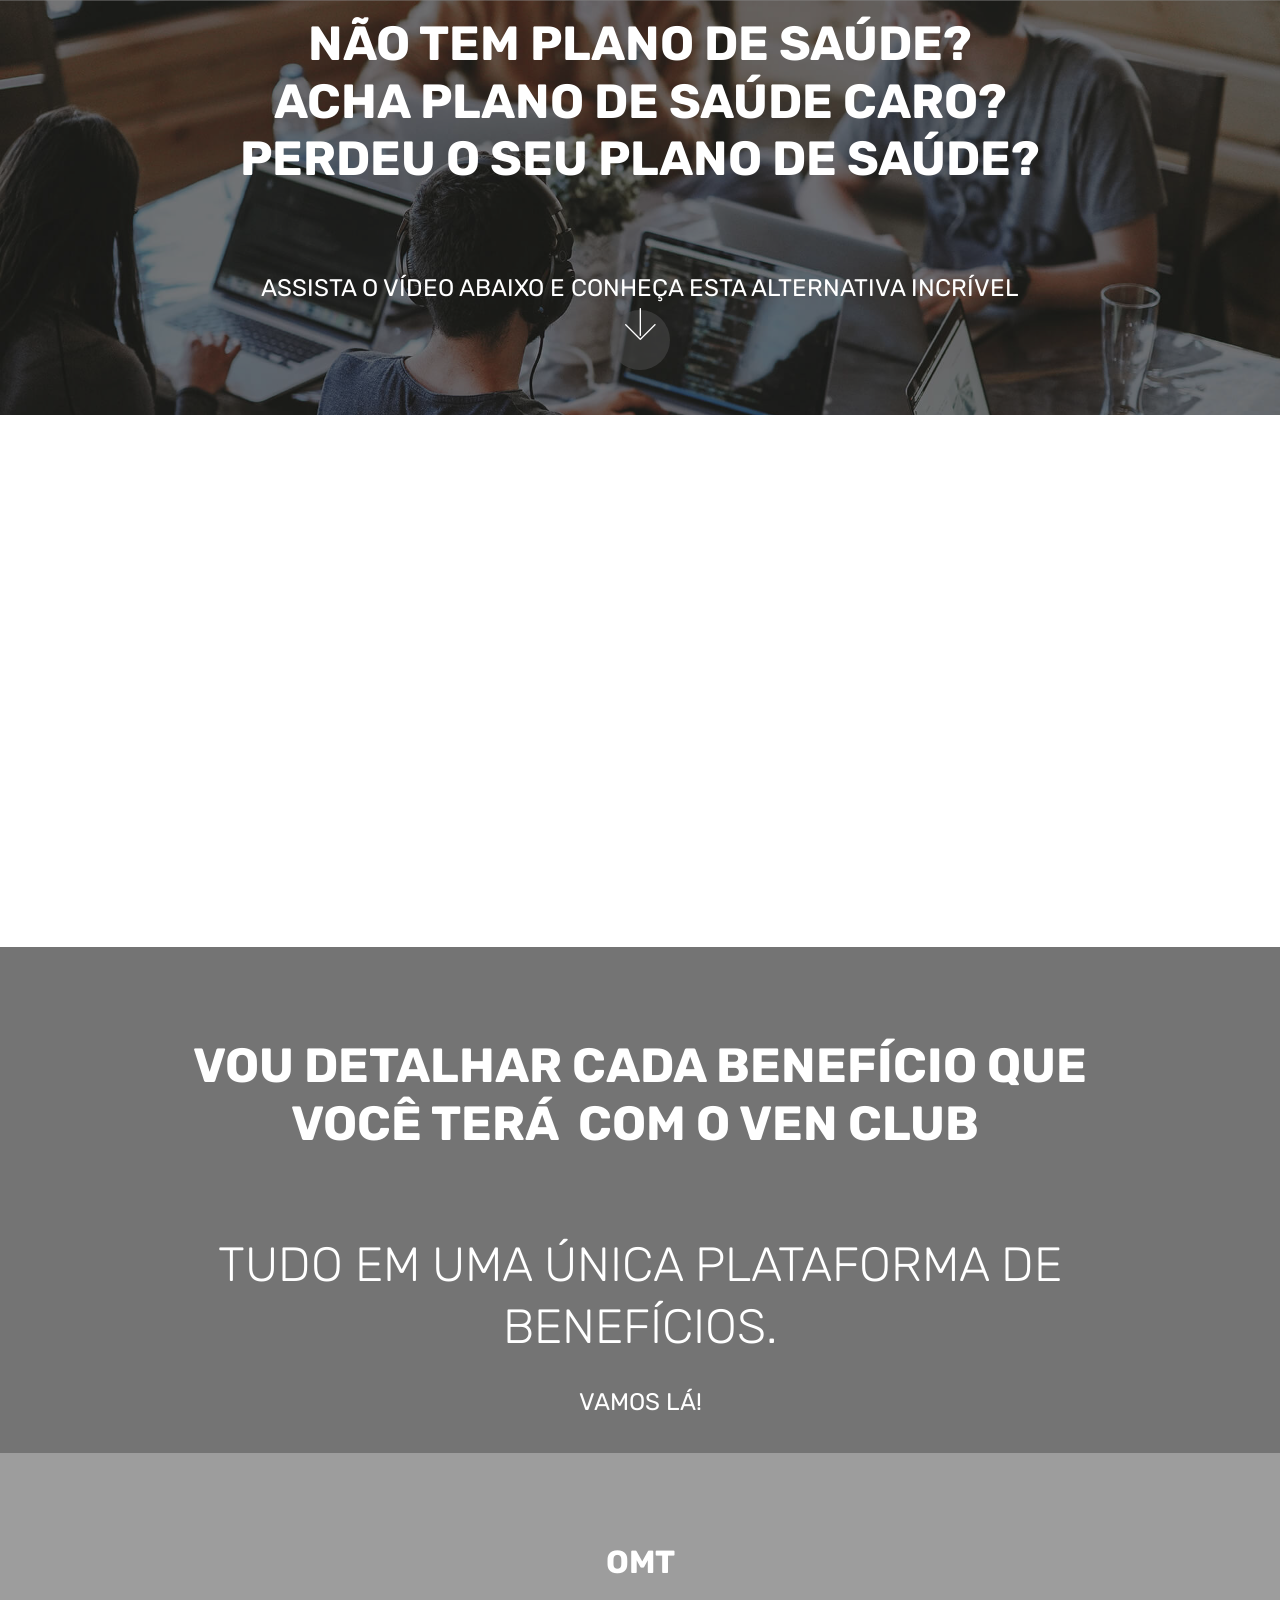
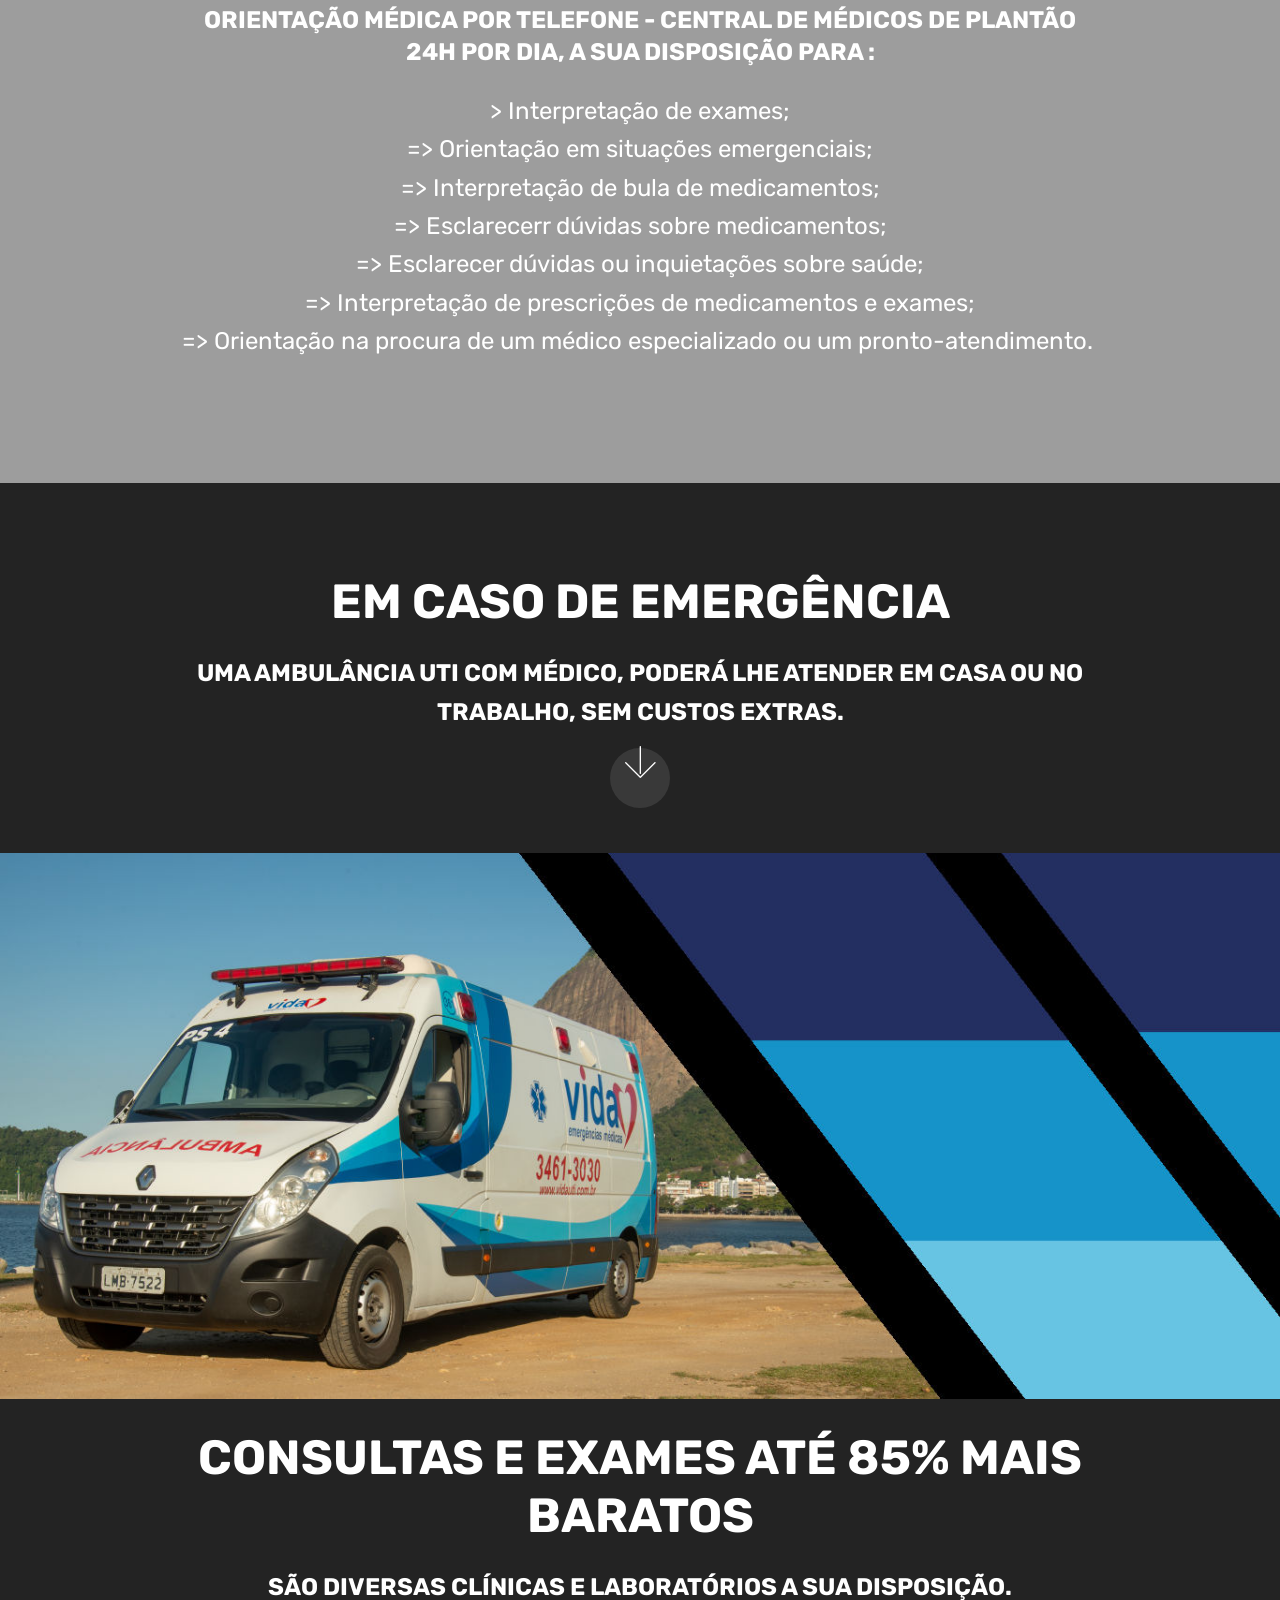
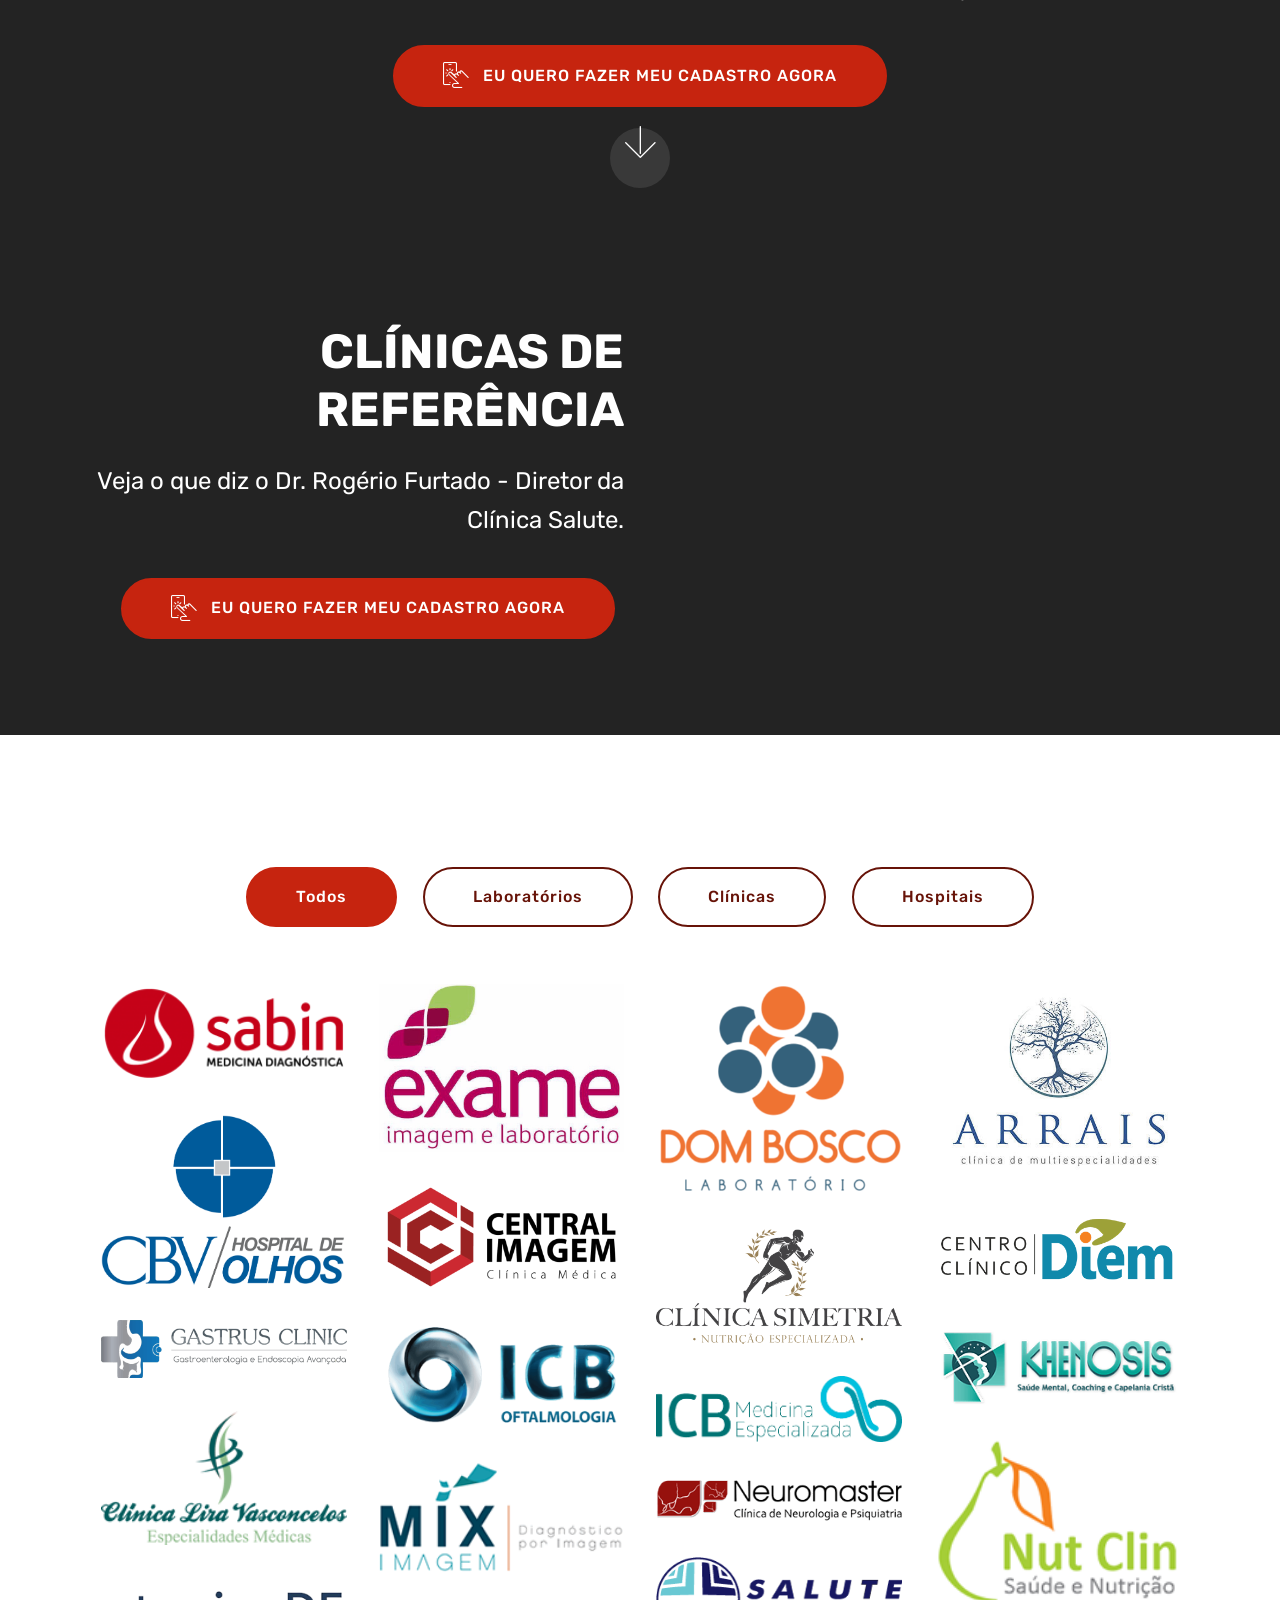
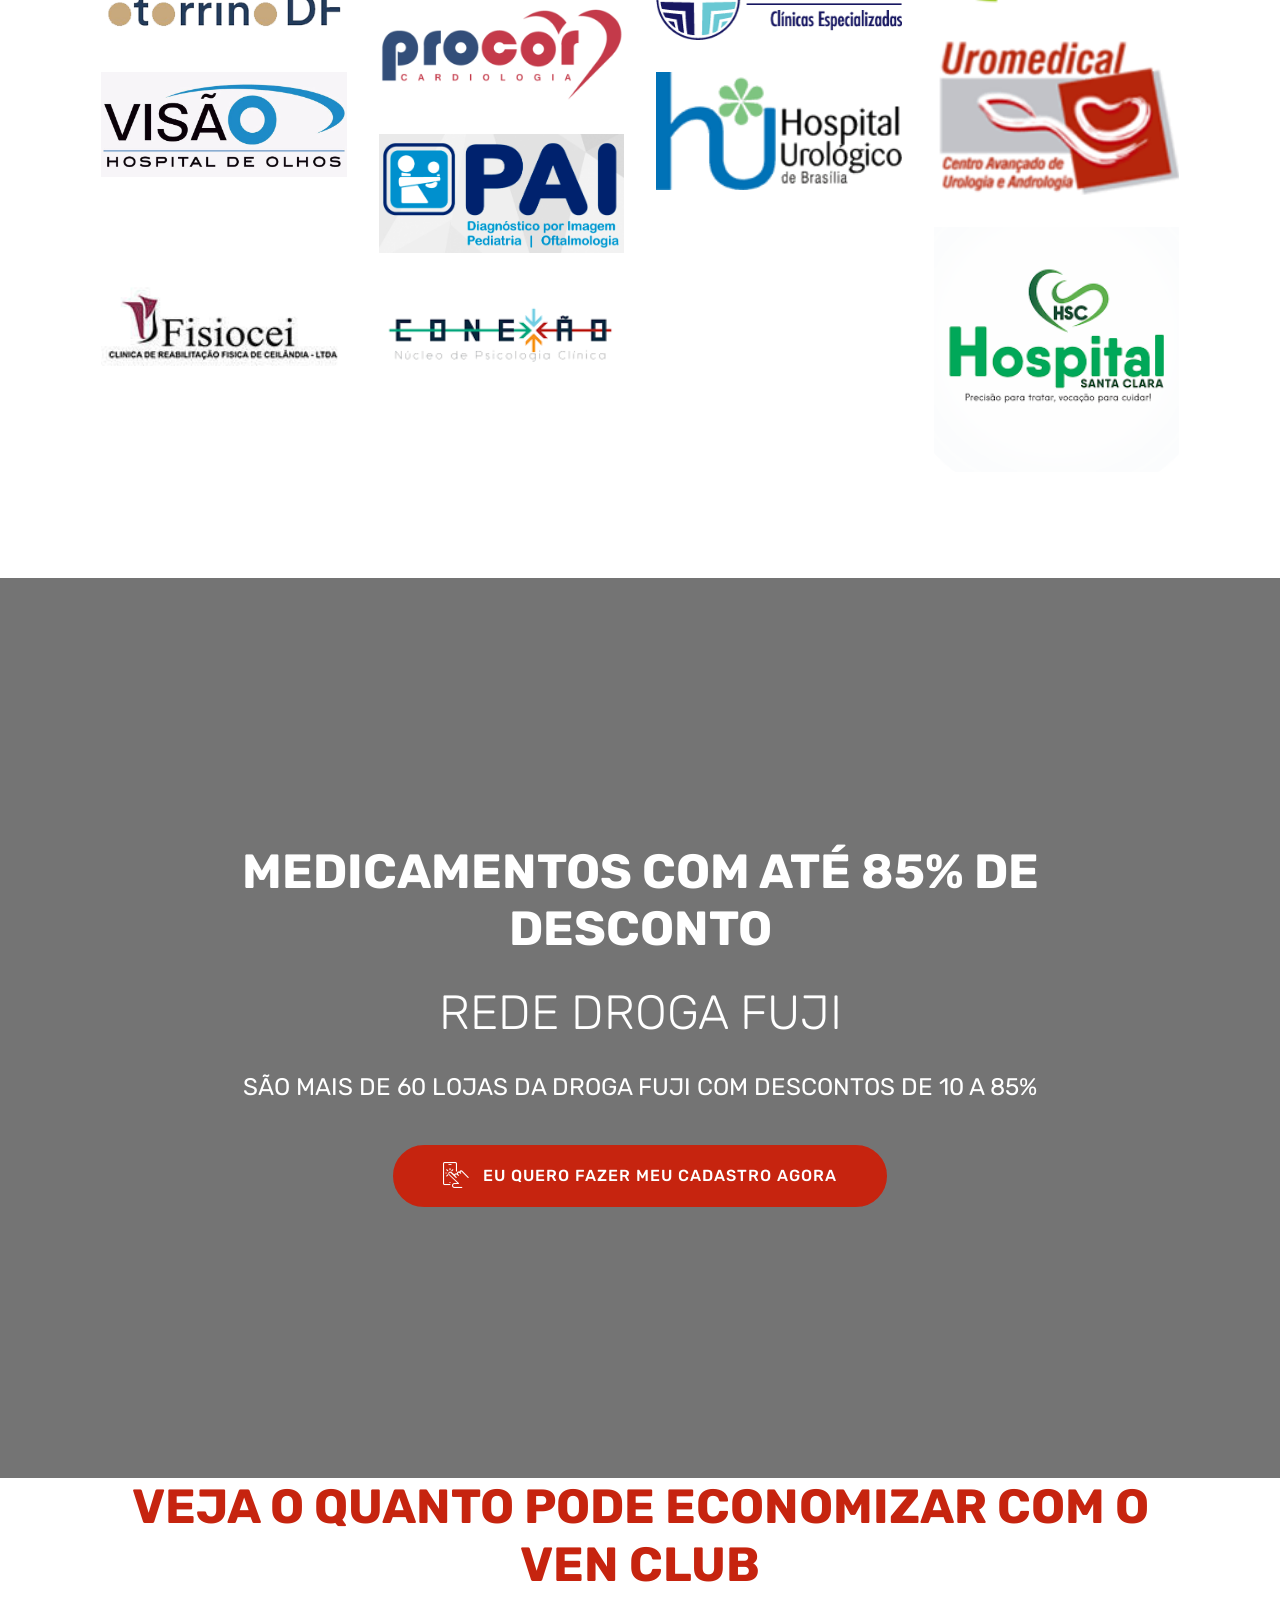
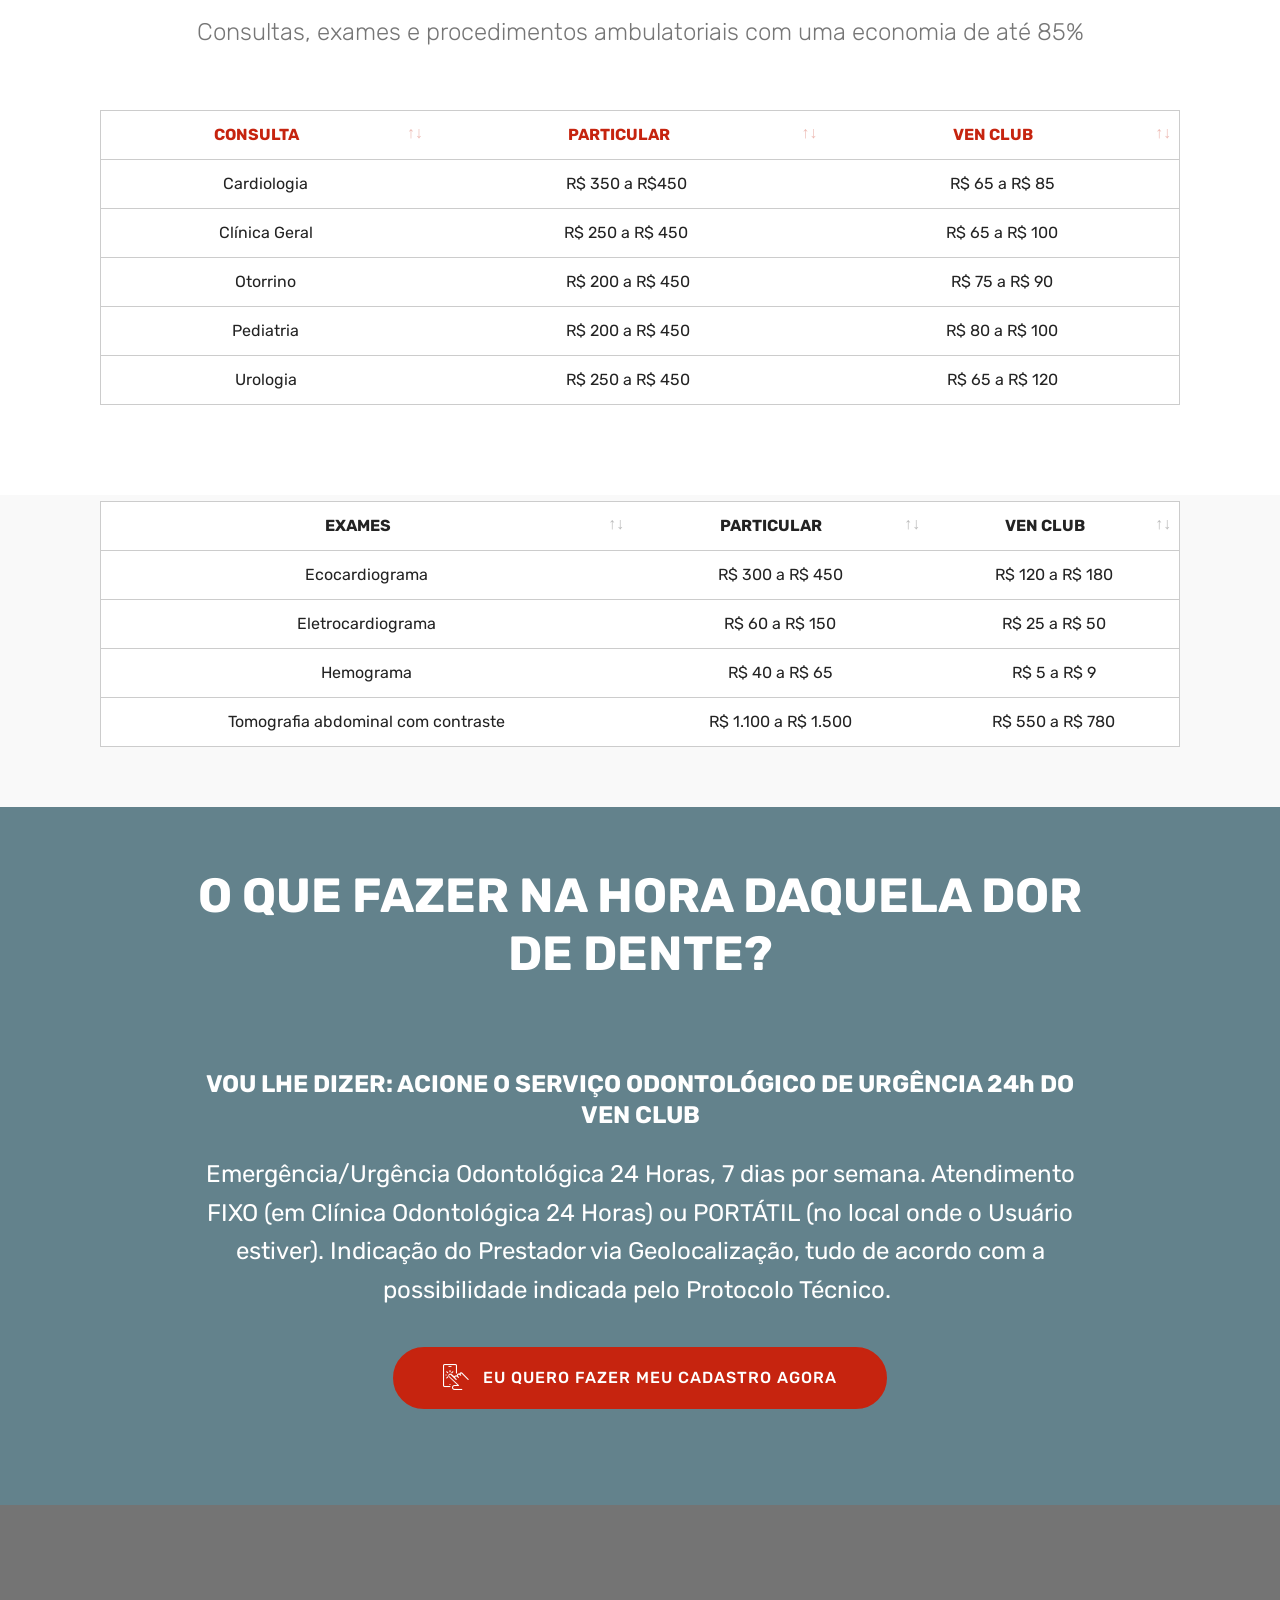
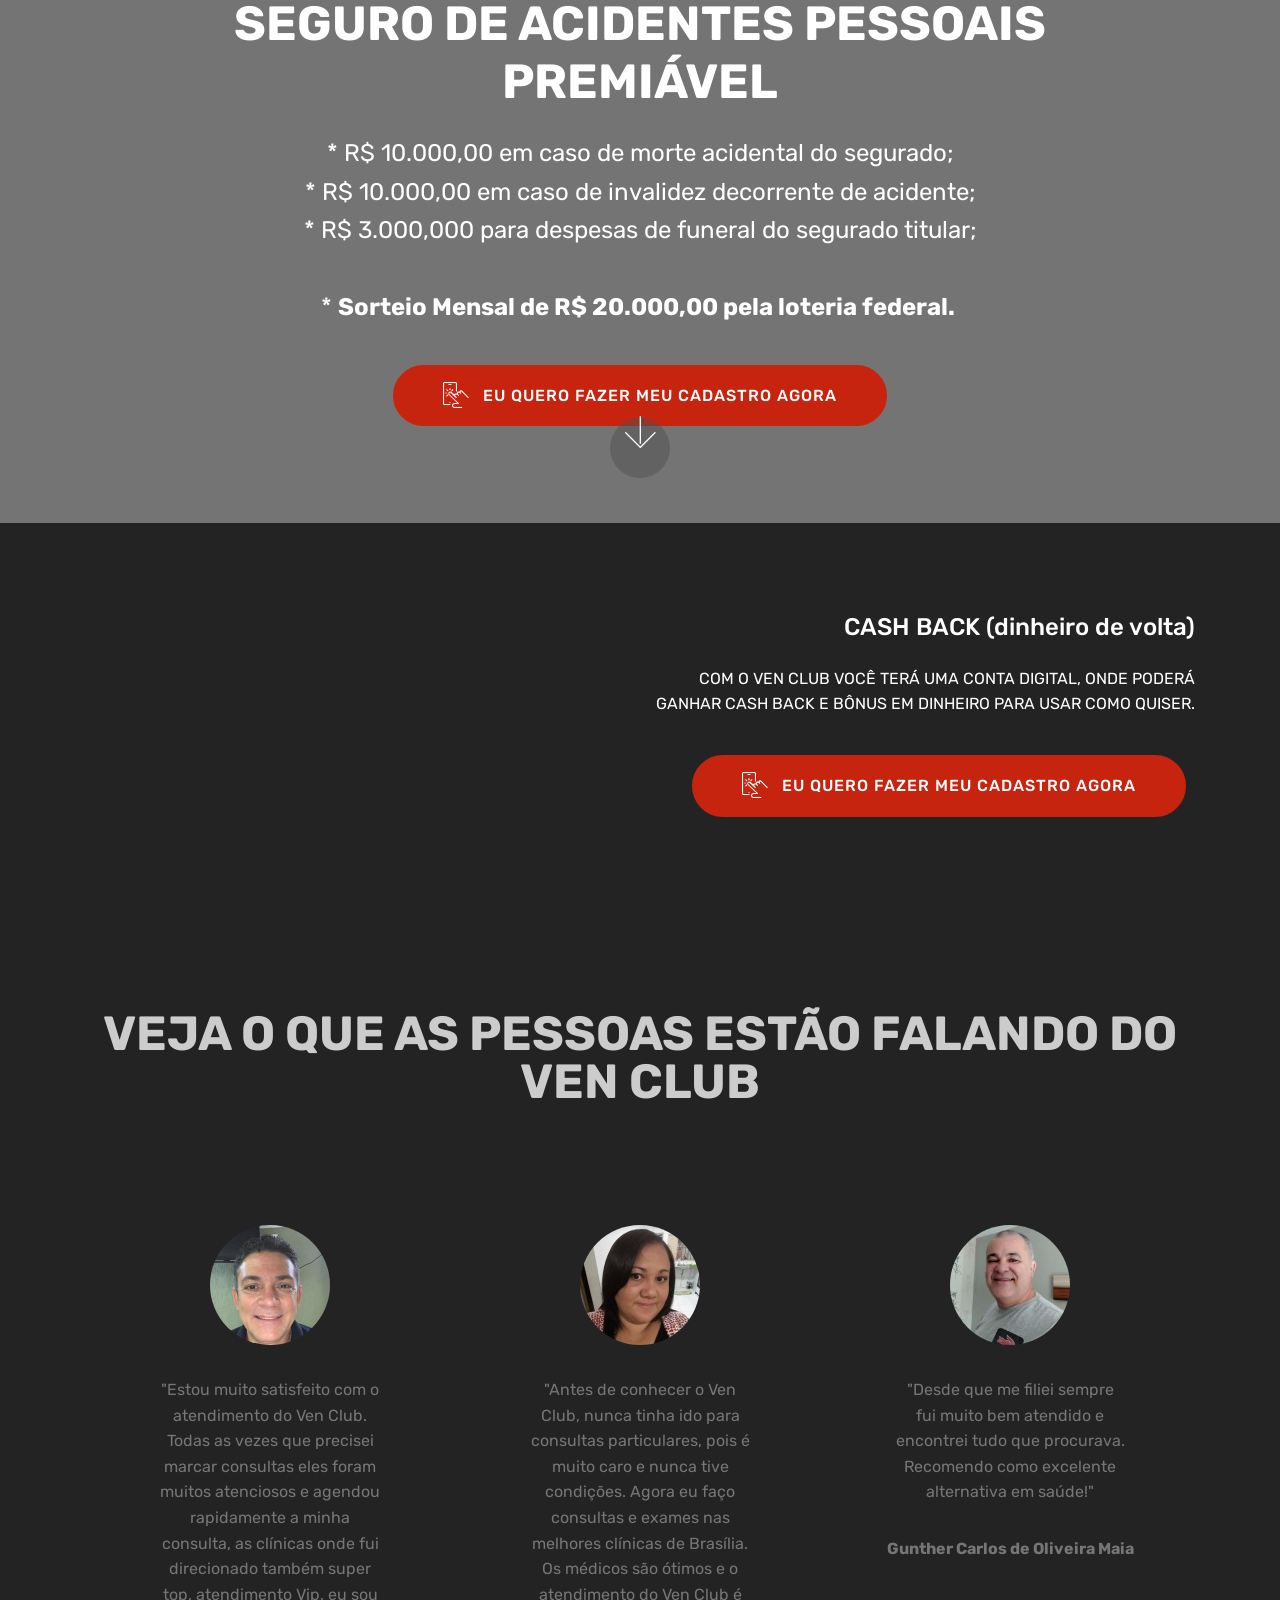
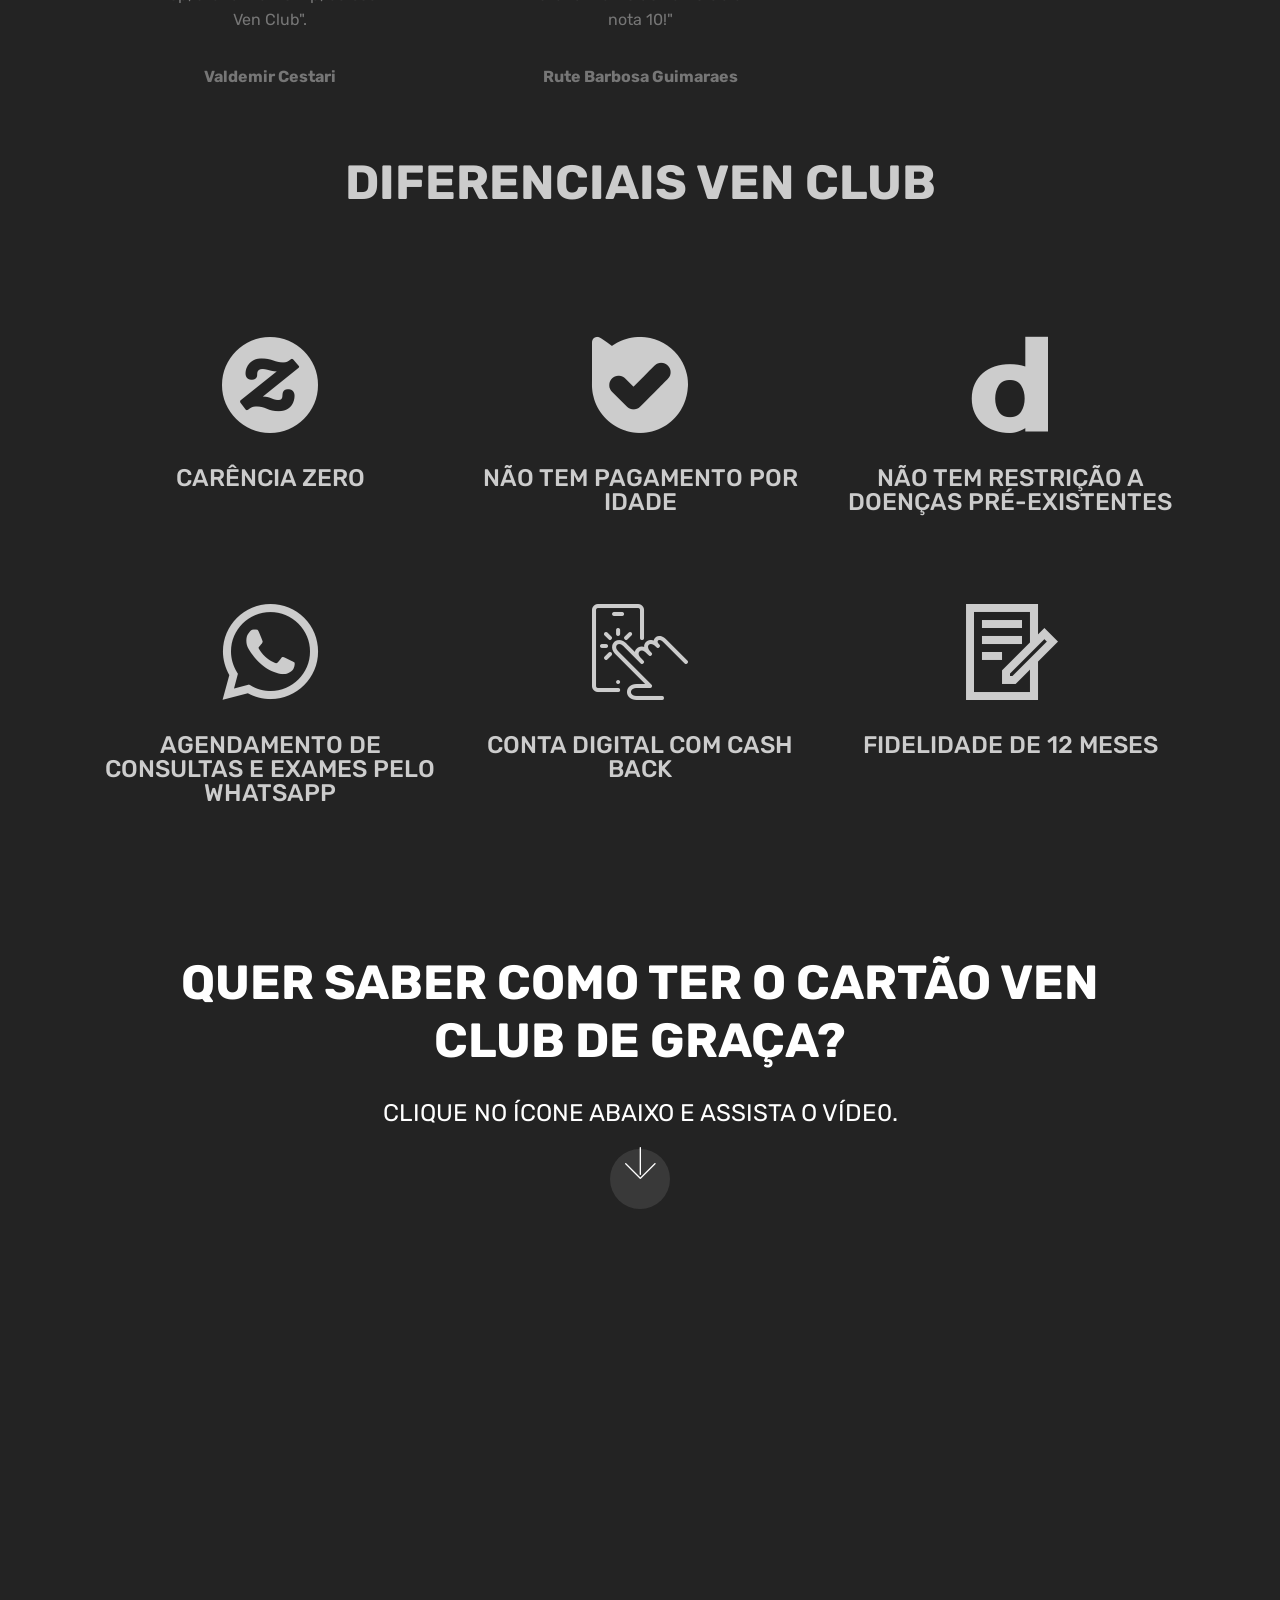
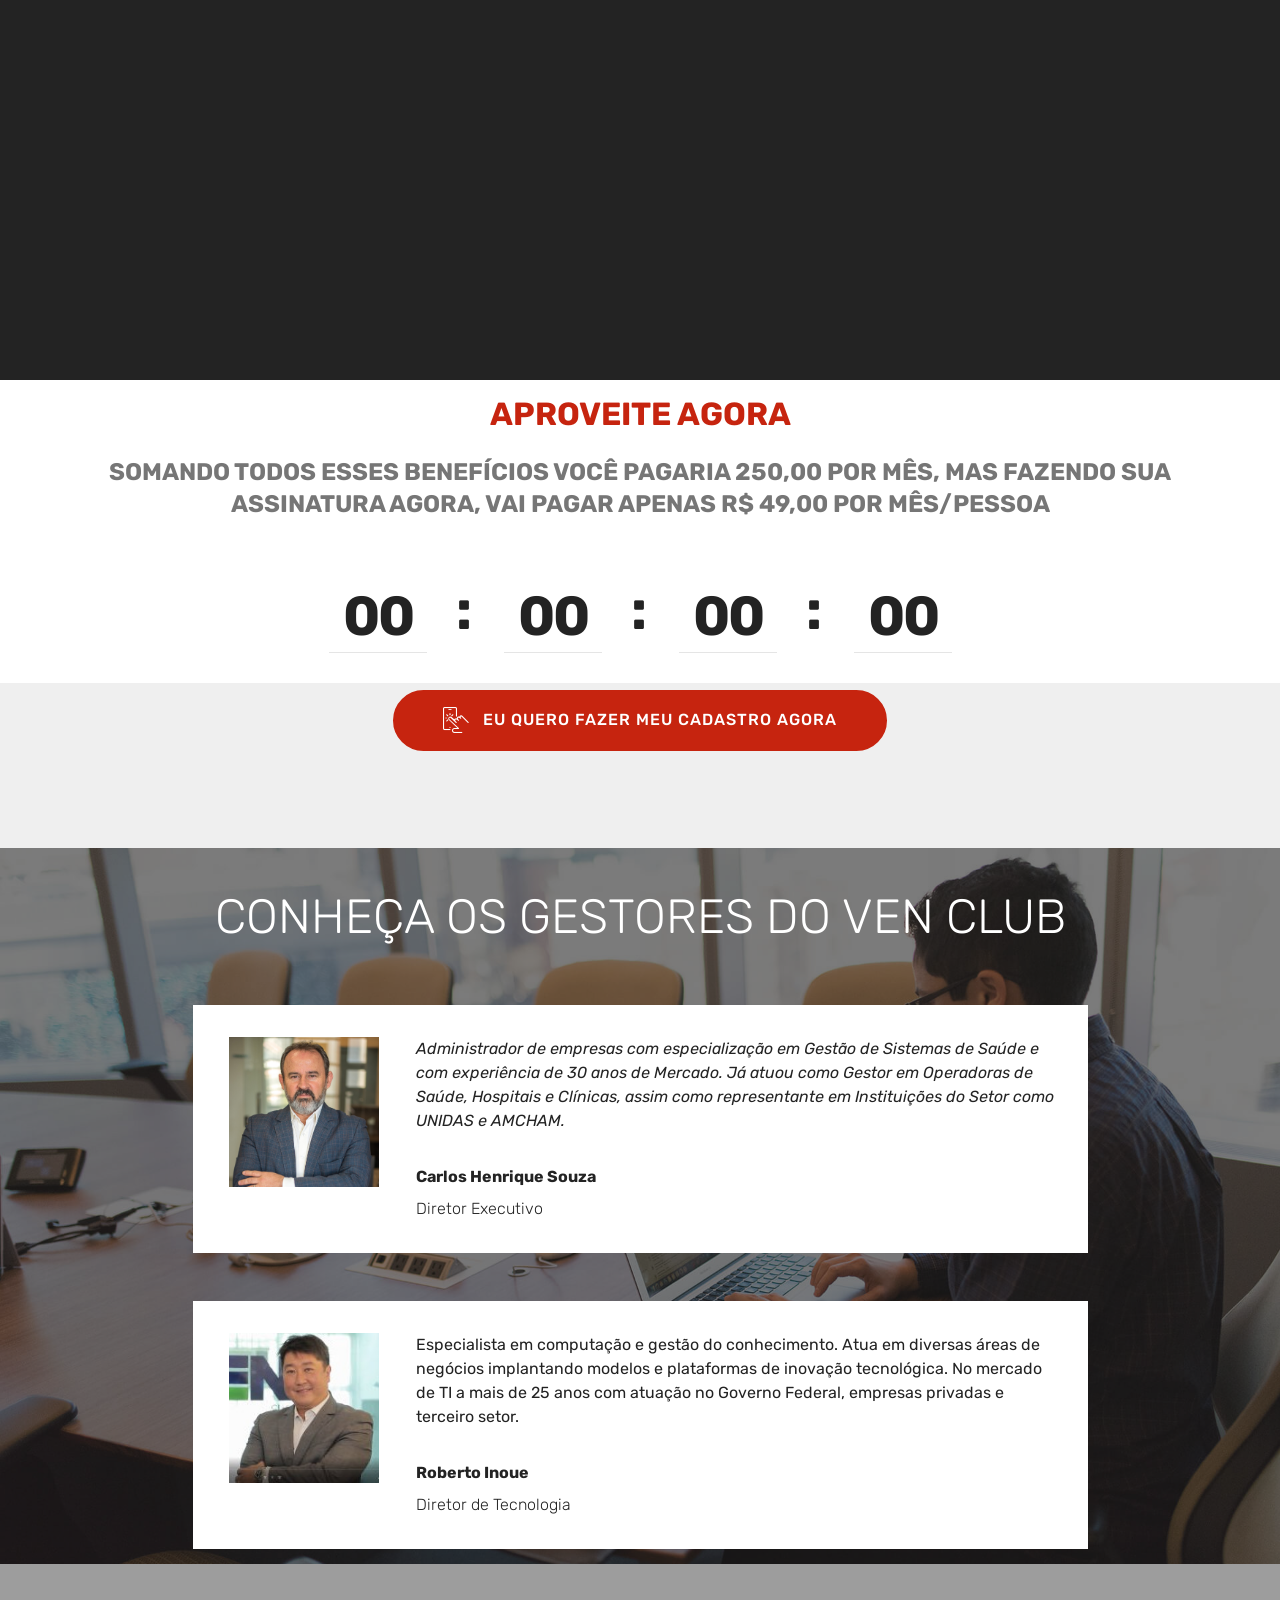
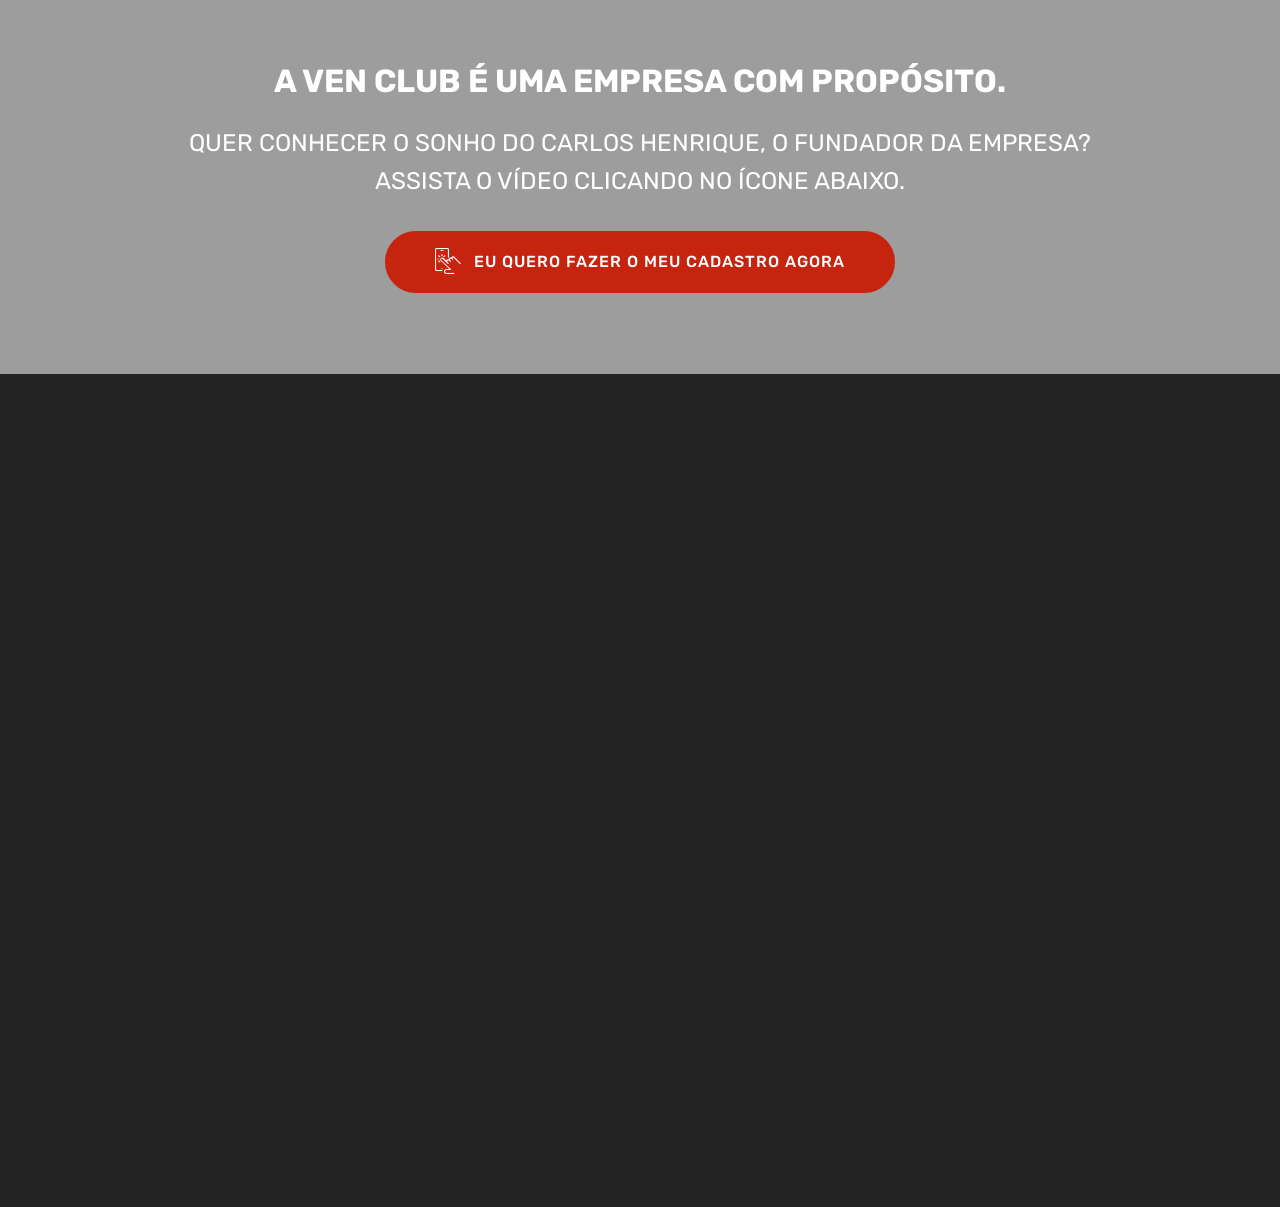
==== commit 7141c911: "create github pages" ====
--- a/index.html
+++ b/index.html
@@ -53,13 +53,13 @@
     </div>
 </section>
 
-<section class="engine"><a href="https://mobirise.info/r">bootstrap template</a></section><section class="cid-s07bq2yyeR" id="video3-13">
+<section class="engine"><a href="https://mobirise.info/w">html5 templates</a></section><section class="cid-s0Cm5JWGxq" id="video1-2h">
 
     
     
     <figure class="mbr-figure align-center container">
-        <div class="video-block" style="width: 64%;">
-            <div><iframe class="mbr-embedded-video" src="https://www.youtube.com/embed/dcXg-A6Nb5Y?rel=0&amp;amp;showinfo=0&amp;autoplay=0&amp;loop=0" width="800" height="600" frameborder="0" allowfullscreen></iframe></div>
+        <div class="video-block" style="width: 66%;">
+            <div><iframe class="mbr-embedded-video" src="https://www.youtube.com/embed/uC7393qlHb8?rel=0&amp;amp;showinfo=0&amp;autoplay=0&amp;loop=0" width="1280" height="720" frameborder="0" allowfullscreen></iframe></div>
         </div>
     </figure>
 </section>
@@ -96,7 +96,7 @@
         <div class="row justify-content-md-center">
             <div class="mbr-white col-md-10">
                 <h1 class="mbr-section-title align-center mbr-bold pb-3 mbr-fonts-style display-1">OMT</h1>
-                <h3 class="mbr-section-subtitle align-center mbr-light pb-3 mbr-fonts-style display-5"><strong>ORIENTAÇÃO MÉDICA POR TELEFONE - CENTREAL DE MÉDICOS DE PLANTÃO 24H POR DIA, A SUA DISPOSIÇÃO PARA :
+                <h3 class="mbr-section-subtitle align-center mbr-light pb-3 mbr-fonts-style display-5"><strong>ORIENTAÇÃO MÉDICA POR TELEFONE - CENTRAL DE MÉDICOS DE PLANTÃO 24H POR DIA, A SUA DISPOSIÇÃO PARA :
 </strong></h3>
                 <p class="mbr-text align-center pb-3 mbr-fonts-style display-5">&gt; Interpretação de exames;
 <br>=&gt; Orientação em situações emergenciais;
@@ -158,7 +158,7 @@
         <div class="row justify-content-md-center">
             <div class="mbr-white col-md-10">
                 <h1 class="mbr-section-title mbr-bold pb-3 mbr-fonts-style display-2">
-                    CONSULTAS E EXAMES ATÉ 85% MAIS BARATO</h1>
+                    CONSULTAS E EXAMES ATÉ 85% MAIS BARATOS</h1>
                 
                 <p class="mbr-text pb-3 mbr-fonts-style display-5"><strong>SÃO DIVERSAS CLÍNICAS E LABORATÓRIOS A SUA DISPOSIÇÃO.</strong></p>
                 <div class="mbr-section-btn"><a class="btn btn-md btn-primary display-4" href="https://www.primefidelity.com.br/clubcard/planos.aspx?id=98F15998-5E9E-48B1-9185-2DAF2CBCADE5&rc=4019853168"><span class="mbri-touch mbr-iconfont mbr-iconfont-btn"></span>EU QUERO FAZER MEU CADASTRO AGORA</a></div>
@@ -170,26 +170,6 @@
             <i class="mbri-down mbr-iconfont"></i>
         </a>
     </div>
-</section>
-
-<section class="header1 cid-s07vIMPjjD mbr-parallax-background" id="header16-1a">
-
-    
-
-    <div class="mbr-overlay" style="opacity: 0.3; background-color: rgb(35, 35, 35);">
-    </div>
-
-    <div class="container">
-        <div class="row justify-content-md-center">
-            <div class="col-md-10 align-center">
-                <h1 class="mbr-section-title mbr-bold pb-3 mbr-fonts-style display-1">CONHEÇA ALGUNS DE NOSSOS CREDENCIADOS</h1>
-                
-                
-                
-            </div>
-        </div>
-    </div>
-
 </section>
 
 <section class="header7 cid-s024CJnGHG" id="header7-h">
@@ -271,7 +251,7 @@
                   
                   
                   
-              <th class="head-item mbr-fonts-style display-7">CONSULTA</th><th class="head-item mbr-fonts-style display-7">VEN CLUB</th><th class="head-item mbr-fonts-style display-7">PARTICULAR</th></tr>
+              <th class="head-item mbr-fonts-style display-7">CONSULTA</th><th class="head-item mbr-fonts-style display-7">PARTICULAR</th><th class="head-item mbr-fonts-style display-7">VEN CLUB</th></tr>
             </thead>
 
             <tbody>
@@ -337,8 +317,8 @@
                   
                   
               <th class="head-item mbr-fonts-style display-7">EXAMES</th><th class="head-item mbr-fonts-style display-7">
-                      VEN CLUB</th><th class="head-item mbr-fonts-style display-7">
-                      PARTICULAR</th></tr>
+                      PARTICULAR</th><th class="head-item mbr-fonts-style display-7">
+                      VEN CLUB</th></tr>
             </thead>
 
             <tbody>
@@ -493,8 +473,7 @@
                         <p class="mbr-text mbr-fonts-style display-7">"Antes de conhecer o Ven Club, nunca tinha ido para consultas particulares, pois é muito caro e nunca tive condições. Agora eu faço consultas e exames nas melhores clínicas de Brasília. Os médicos são ótimos e o atendimento do Ven Club é nota 10!"</p>
                     </div>
                     <div class="card-footer">
-                        <div class="mbr-author-name mbr-bold mbr-fonts-style display-7">
-                             Rute</div>
+                        <div class="mbr-author-name mbr-bold mbr-fonts-style display-7">Rute Barbosa Guimaraes</div>
                         
                     </div>
                 </div>
@@ -509,7 +488,7 @@
                         <p class="mbr-text mbr-fonts-style display-7">"Desde que me filiei sempre fui muito bem atendido e encontrei tudo que procurava. Recomendo como excelente alternativa em saúde!"</p>
                     </div>
                     <div class="card-footer">
-                        <div class="mbr-author-name mbr-bold mbr-fonts-style display-7">Günther</div>
+                        <div class="mbr-author-name mbr-bold mbr-fonts-style display-7">Gunther Carlos de Oliveira Maia</div>
                         
                     </div>
                 </div>
@@ -683,7 +662,7 @@
         <div class="hoursCountdown col-xs-3 col-sm-3 col-md-3"></div> 
         <div class="minutesCountdown col-xs-3 col-sm-3 col-md-3"></div> 
         <div class="secondsCountdown col-xs-3 col-sm-3 col-md-3"></div>
-        <div class="countdown pt-5 mt-2" data-due-date="2020/06/05"> 
+        <div class="countdown pt-5 mt-2" data-due-date="2020/06/30"> 
         </div>
     </div>
 </section>
@@ -744,7 +723,7 @@
           </div>
           <div class="testimonials-caption col-lg-9 col-md-8">
             <div class="user_text ">
-              <p class="mbr-fonts-style  display-7">Especialista em computação e gestão do conhecimento. Atua e diversas áreas de negócios implantando modelos e plataformas de inovação tecnológica. No mercado de TI a mais de 25 anos com atuação no Governo Federal, empresas privadas e terceiro setor.<br></p>
+              <p class="mbr-fonts-style  display-7">Especialista em computação e gestão do conhecimento. Atua em diversas áreas de negócios implantando modelos e plataformas de inovação tecnológica. No mercado de TI a mais de 25 anos com atuação no Governo Federal, empresas privadas e terceiro setor.<br></p>
             </div>
             <div class="user_name mbr-bold mbr-fonts-style align-left pt-3 display-7">Roberto Inoue</div>
             <div class="user_desk mbr-light mbr-fonts-style align-left pt-2 display-7">Diretor de Tecnologia</div>
--- a/assets/mobirise/css/mbr-additional.css
+++ b/assets/mobirise/css/mbr-additional.css
@@ -715,17 +715,16 @@
   padding-bottom: 75px;
   background-image: url("../../../assets/images/background4.jpg");
 }
-.cid-s07bq2yyeR {
-  background: #232323;
-  padding-top: 0px;
-  padding-bottom: 0px;
-  background: linear-gradient(0deg, #232323, #232323);
-}
-.cid-s07bq2yyeR .video-block {
+.cid-s0Cm5JWGxq {
+  background: #ffffff;
+  padding-top: 60px;
+  padding-bottom: 60px;
+}
+.cid-s0Cm5JWGxq .video-block {
   margin: auto;
 }
 @media (max-width: 768px) {
-  .cid-s07bq2yyeR .video-block {
+  .cid-s0Cm5JWGxq .video-block {
     width: 100% !important;
   }
 }
@@ -771,14 +770,6 @@
   padding-top: 30px;
   padding-bottom: 120px;
   background-color: #232323;
-}
-.cid-s07vIMPjjD {
-  padding-top: 90px;
-  padding-bottom: 90px;
-  background-image: url("../../../assets/images/logo-rede-vc-1380x776.png");
-}
-.cid-s07vIMPjjD P {
-  color: #767676;
 }
 .cid-s024CJnGHG {
   padding-top: 90px;
--- a/assets/mobirise/css/mbr-additional.css
+++ b/assets/mobirise/css/mbr-additional.css
@@ -715,17 +715,16 @@
   padding-bottom: 75px;
   background-image: url("../../../assets/images/background4.jpg");
 }
-.cid-s07bq2yyeR {
-  background: #232323;
-  padding-top: 0px;
-  padding-bottom: 0px;
-  background: linear-gradient(0deg, #232323, #232323);
-}
-.cid-s07bq2yyeR .video-block {
+.cid-s0Cm5JWGxq {
+  background: #ffffff;
+  padding-top: 60px;
+  padding-bottom: 60px;
+}
+.cid-s0Cm5JWGxq .video-block {
   margin: auto;
 }
 @media (max-width: 768px) {
-  .cid-s07bq2yyeR .video-block {
+  .cid-s0Cm5JWGxq .video-block {
     width: 100% !important;
   }
 }
@@ -771,14 +770,6 @@
   padding-top: 30px;
   padding-bottom: 120px;
   background-color: #232323;
-}
-.cid-s07vIMPjjD {
-  padding-top: 90px;
-  padding-bottom: 90px;
-  background-image: url("../../../assets/images/logo-rede-vc-1380x776.png");
-}
-.cid-s07vIMPjjD P {
-  color: #767676;
 }
 .cid-s024CJnGHG {
   padding-top: 90px;
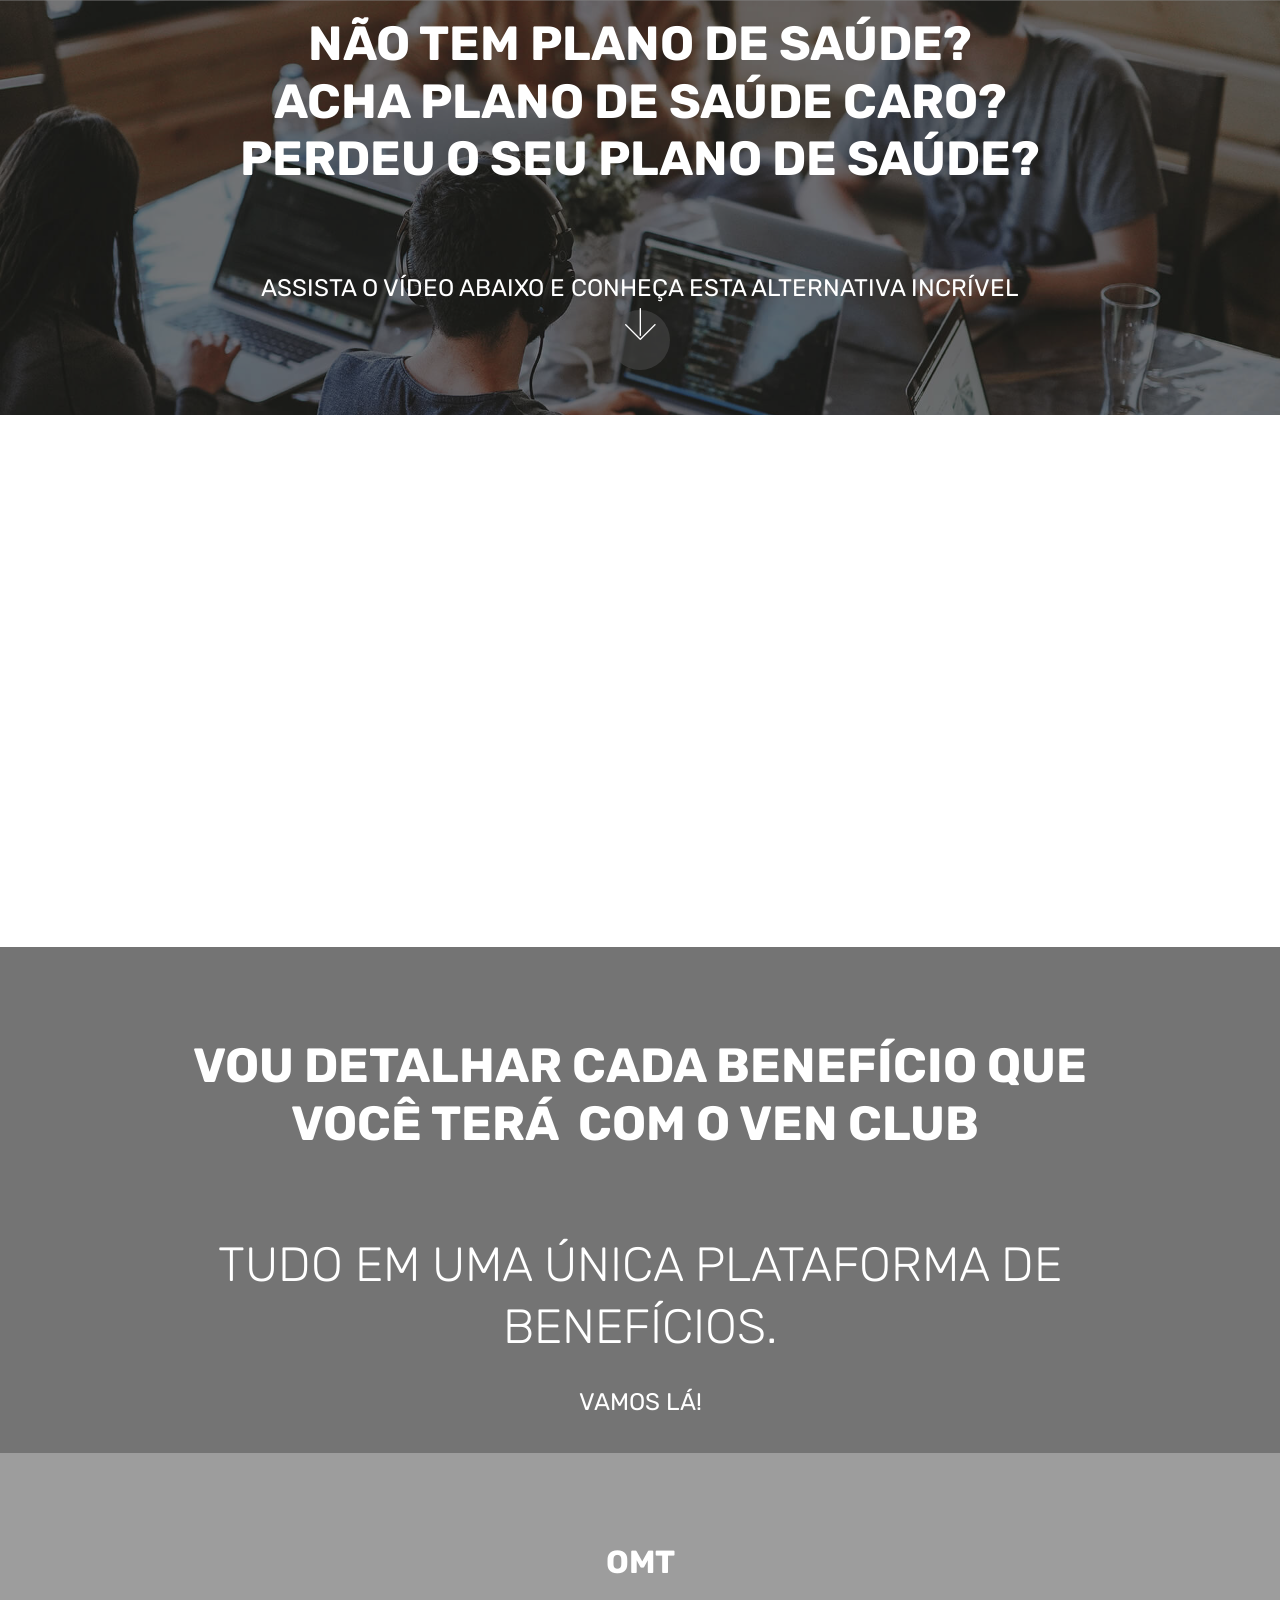
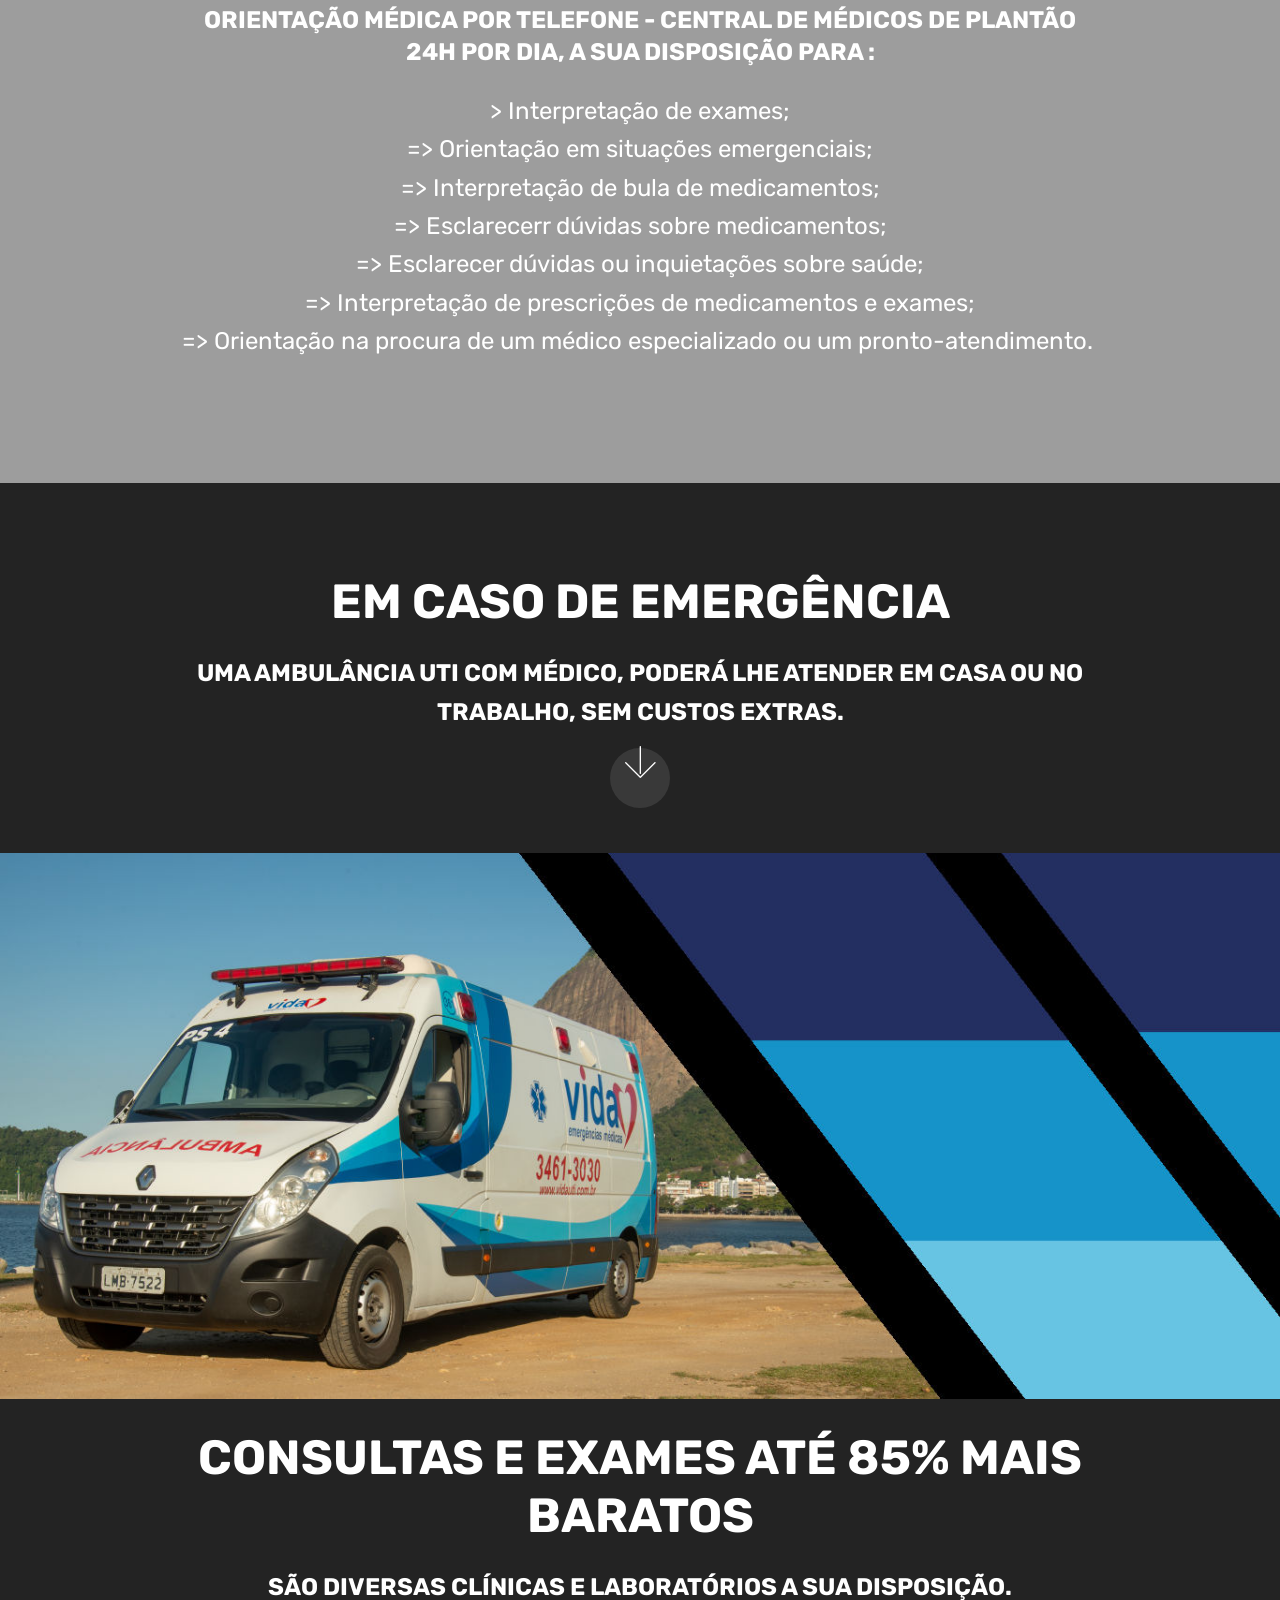
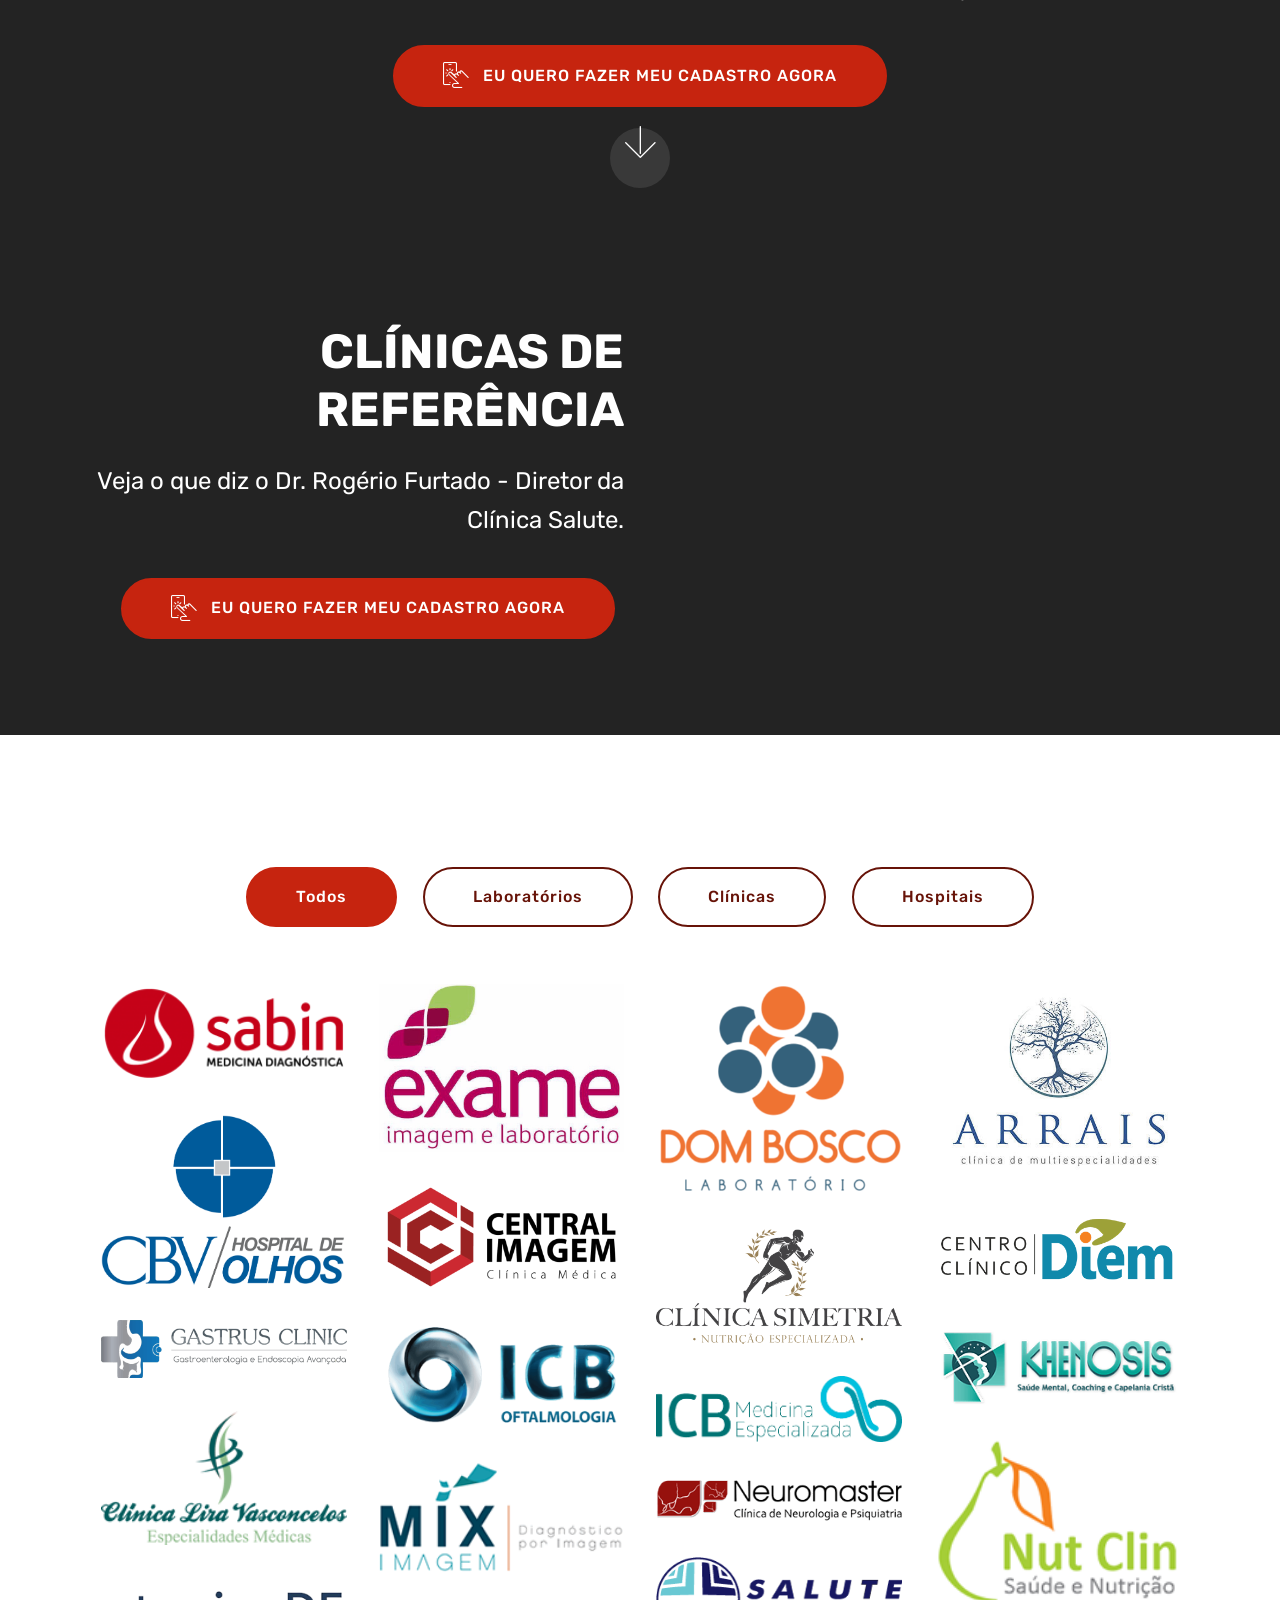
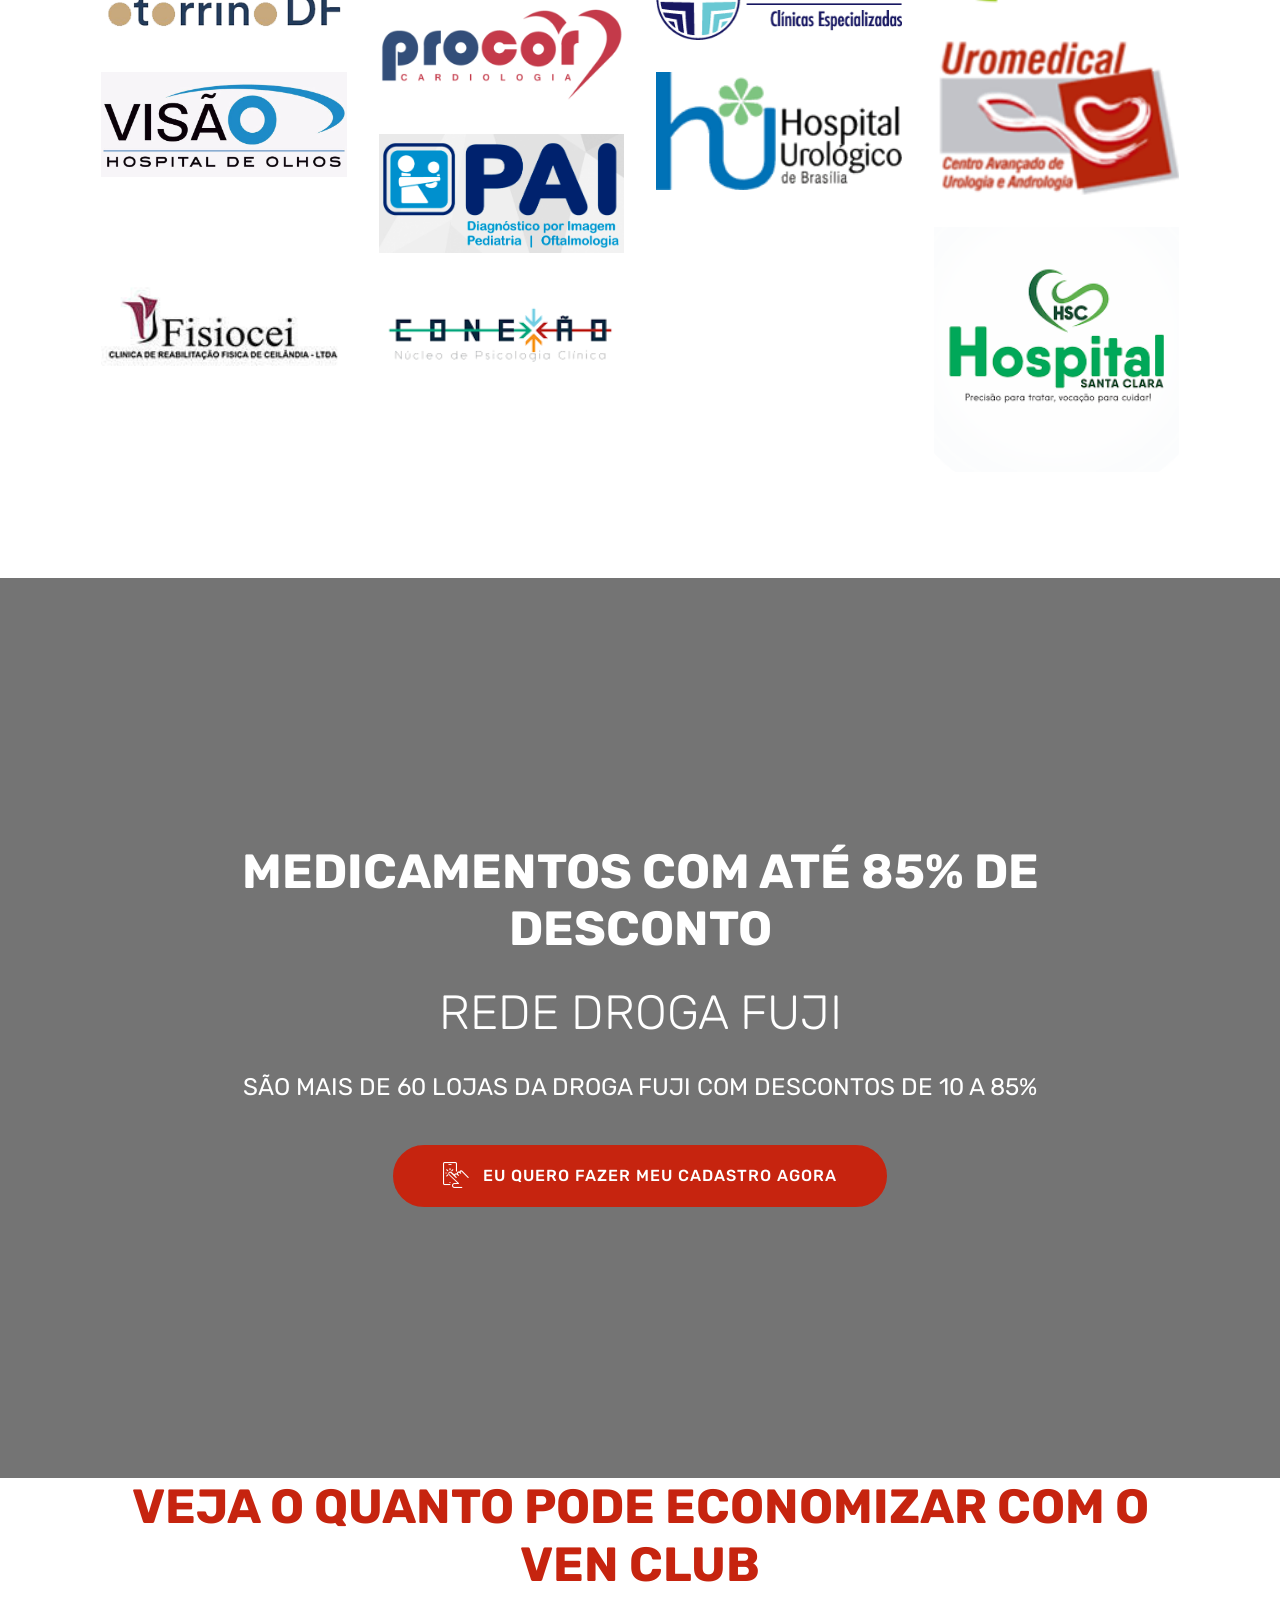
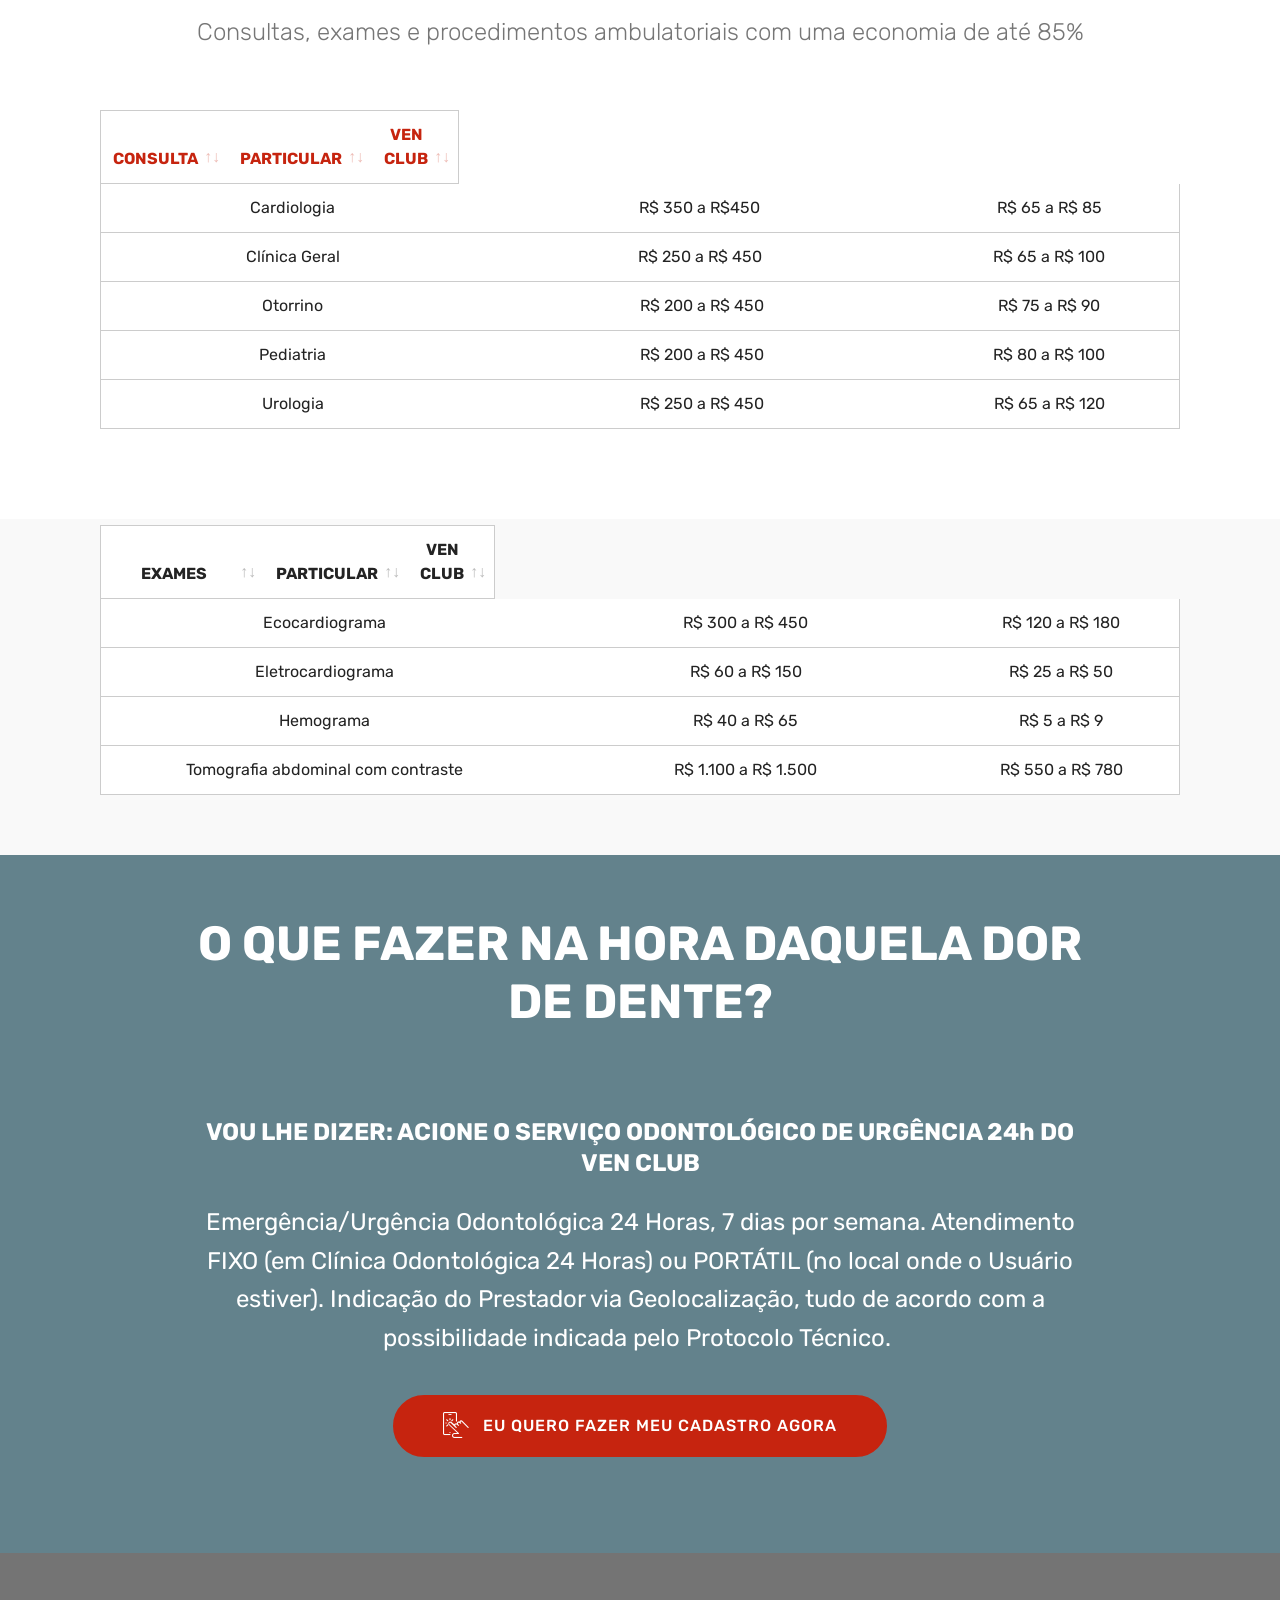
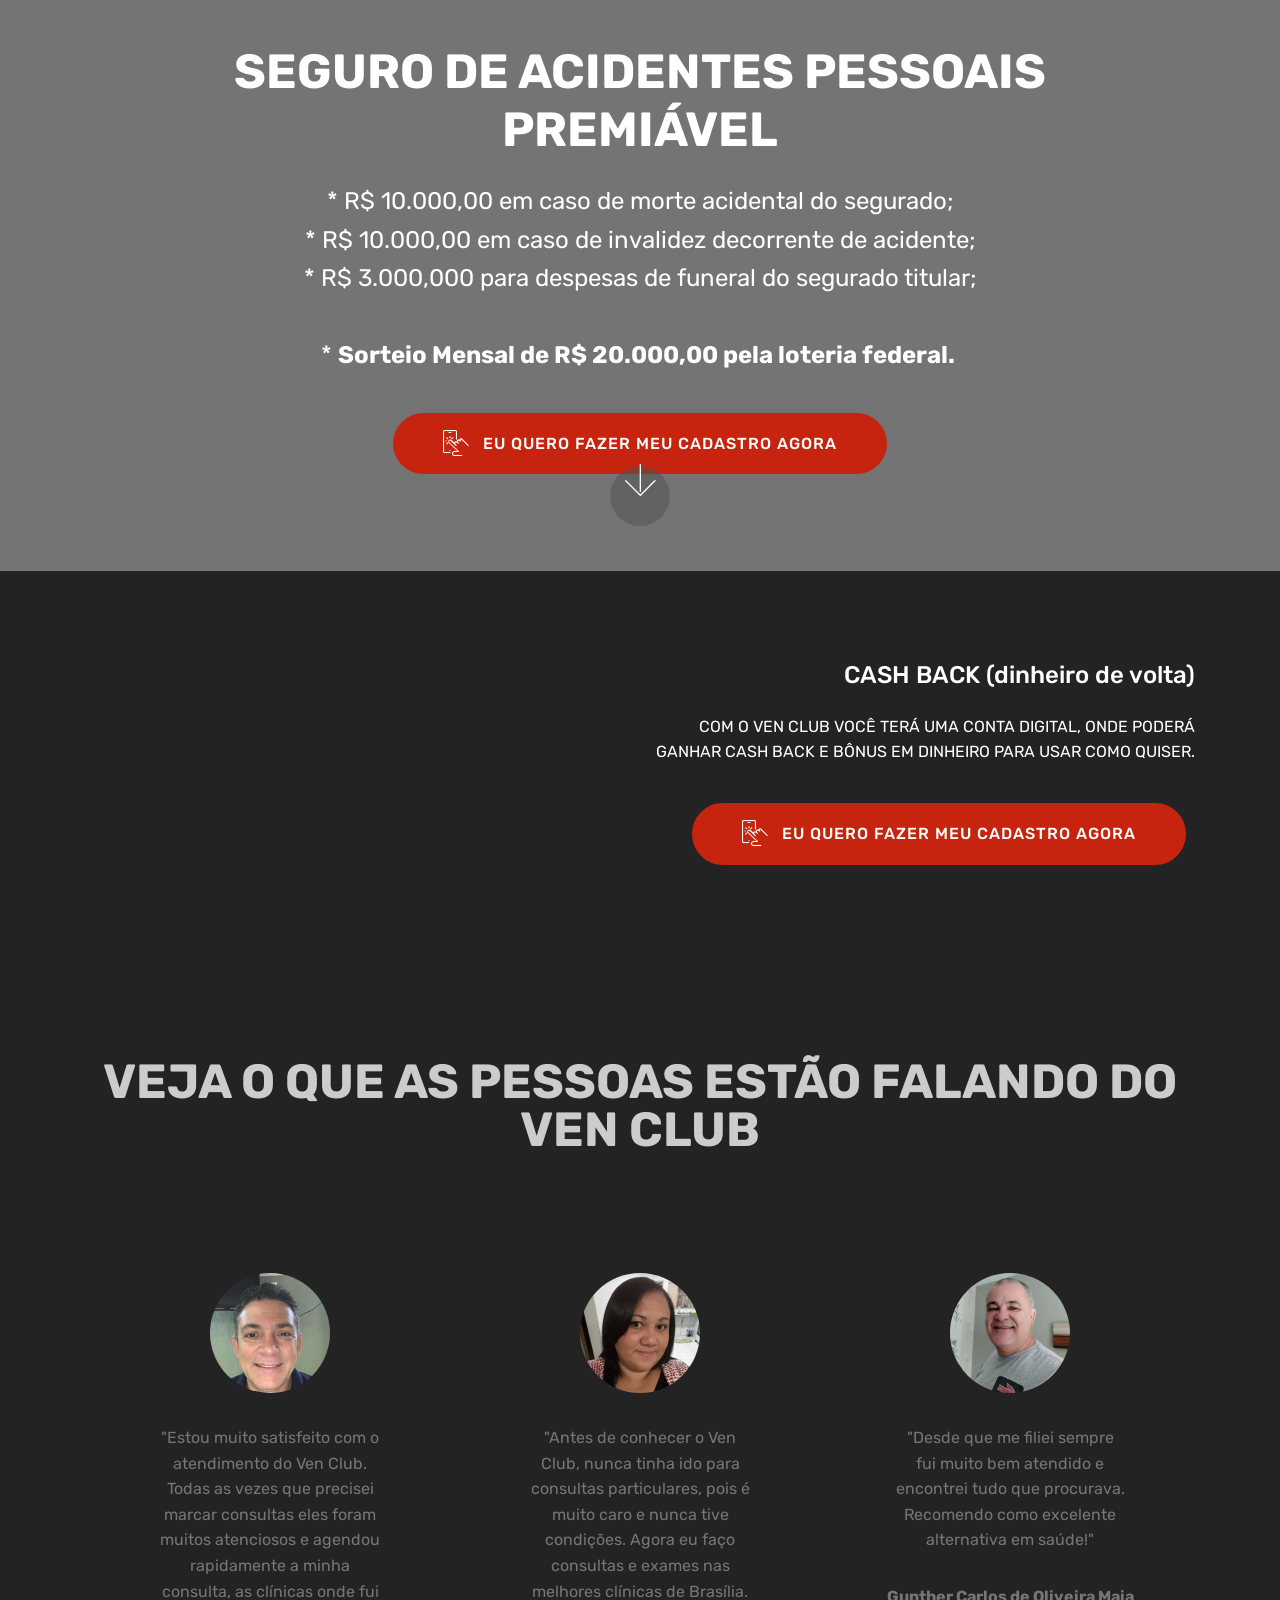
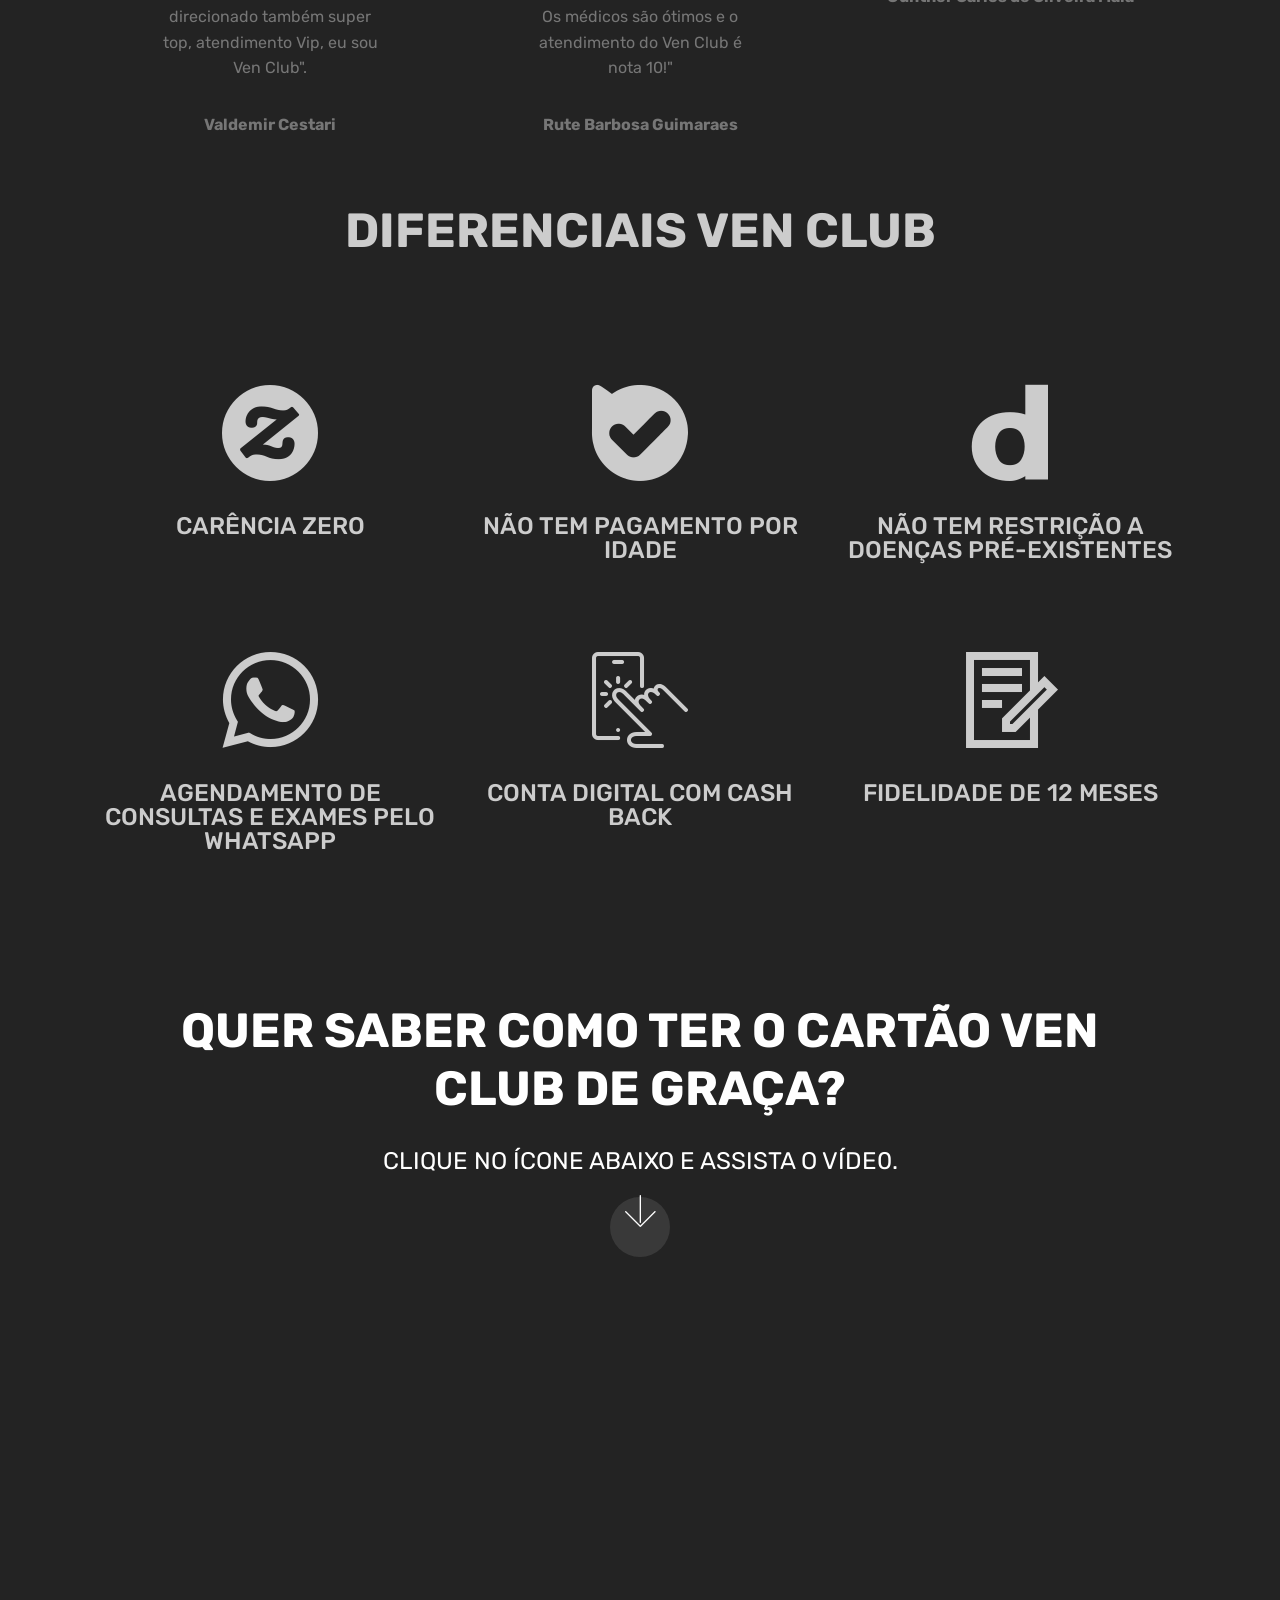
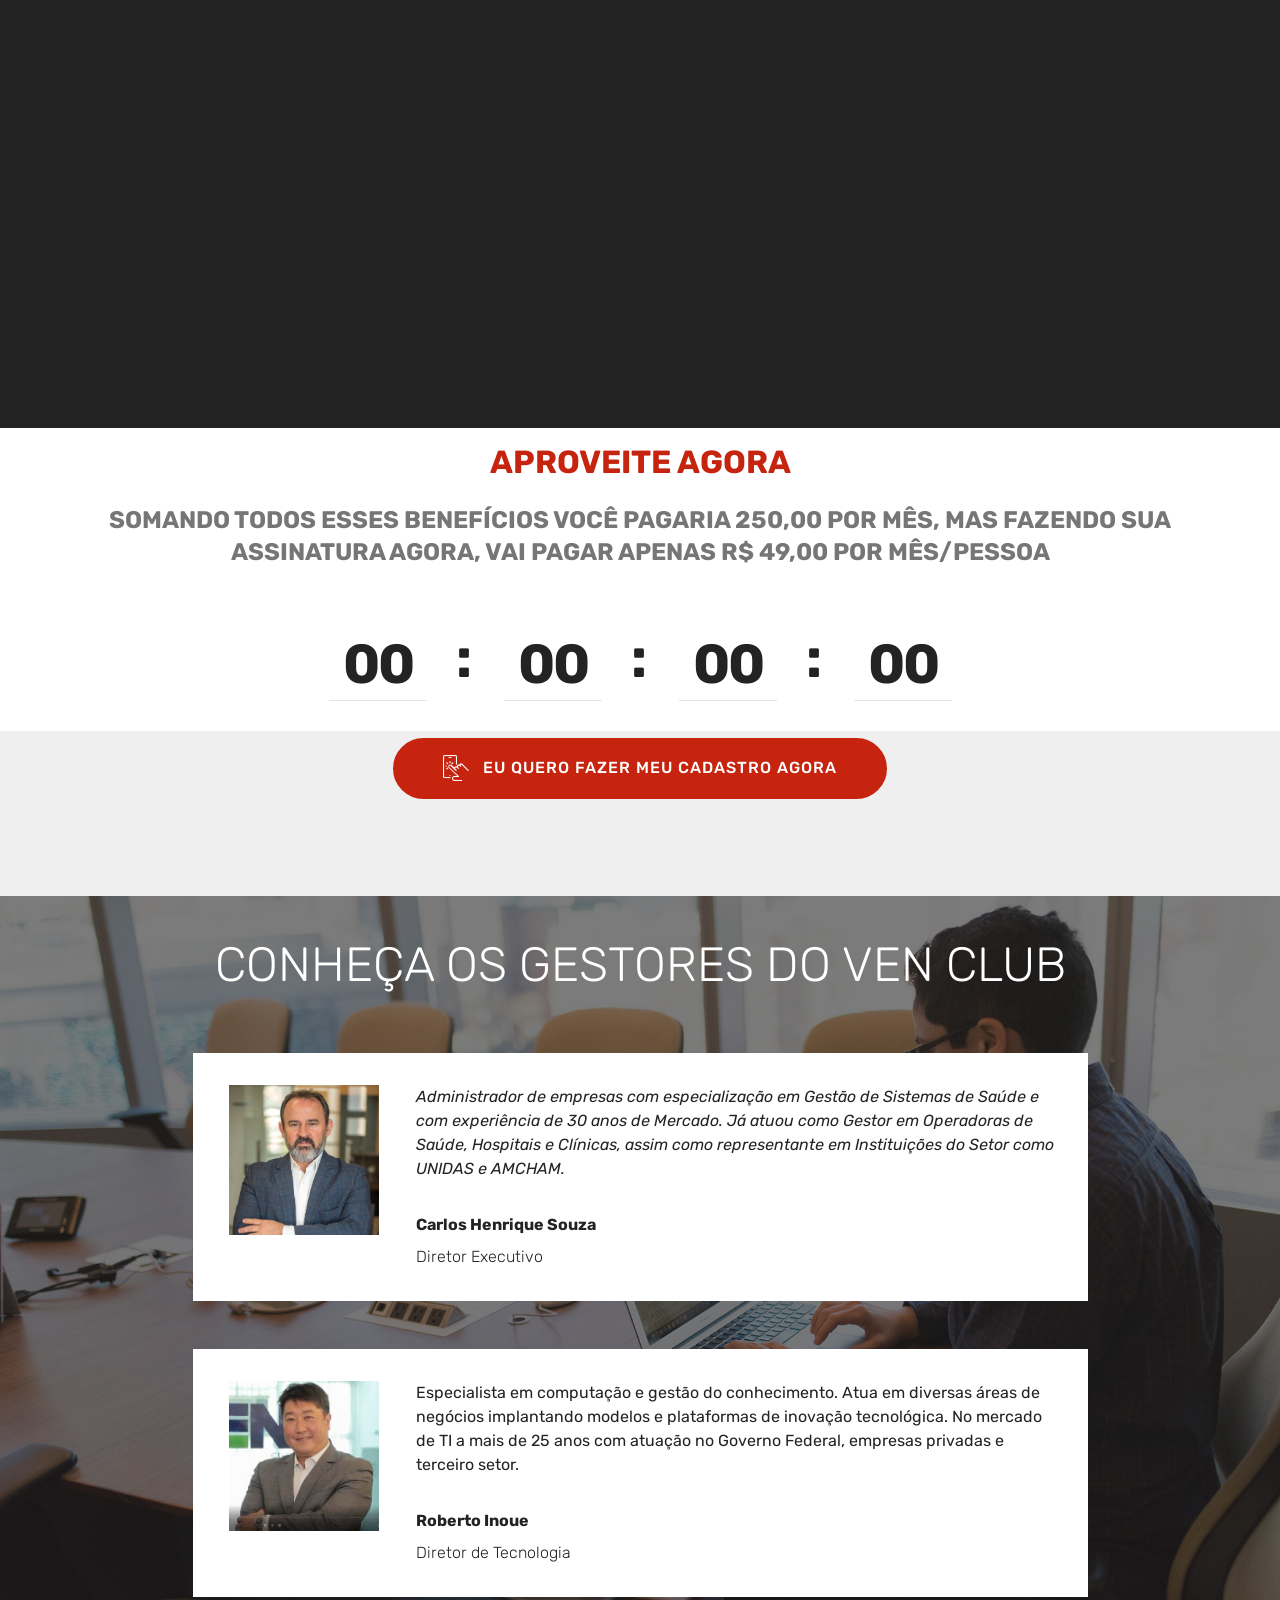
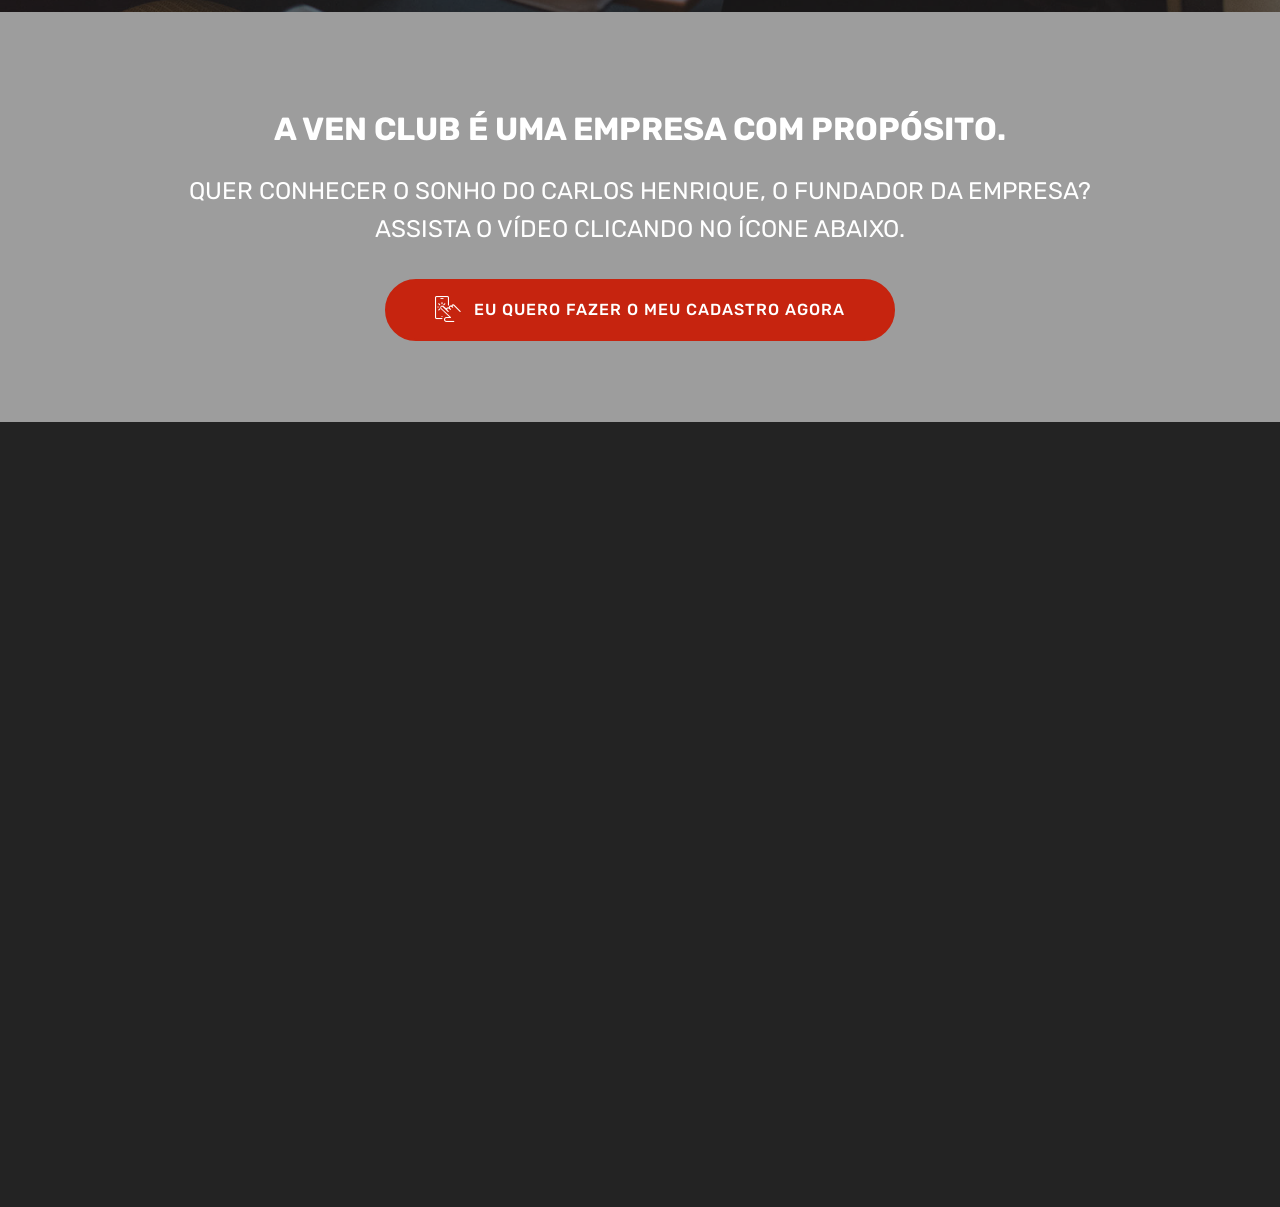
==== commit 2a3b1865: "create github pages" ====
--- a/index.html
+++ b/index.html
@@ -53,7 +53,7 @@
     </div>
 </section>
 
-<section class="engine"><a href="https://mobirise.info/w">html5 templates</a></section><section class="cid-s0Cm5JWGxq" id="video1-2h">
+<section class="engine"><a href="https://mobirise.info/e">how to make your own website for free</a></section><section class="cid-s0Cm5JWGxq" id="video1-2h">
 
     
     
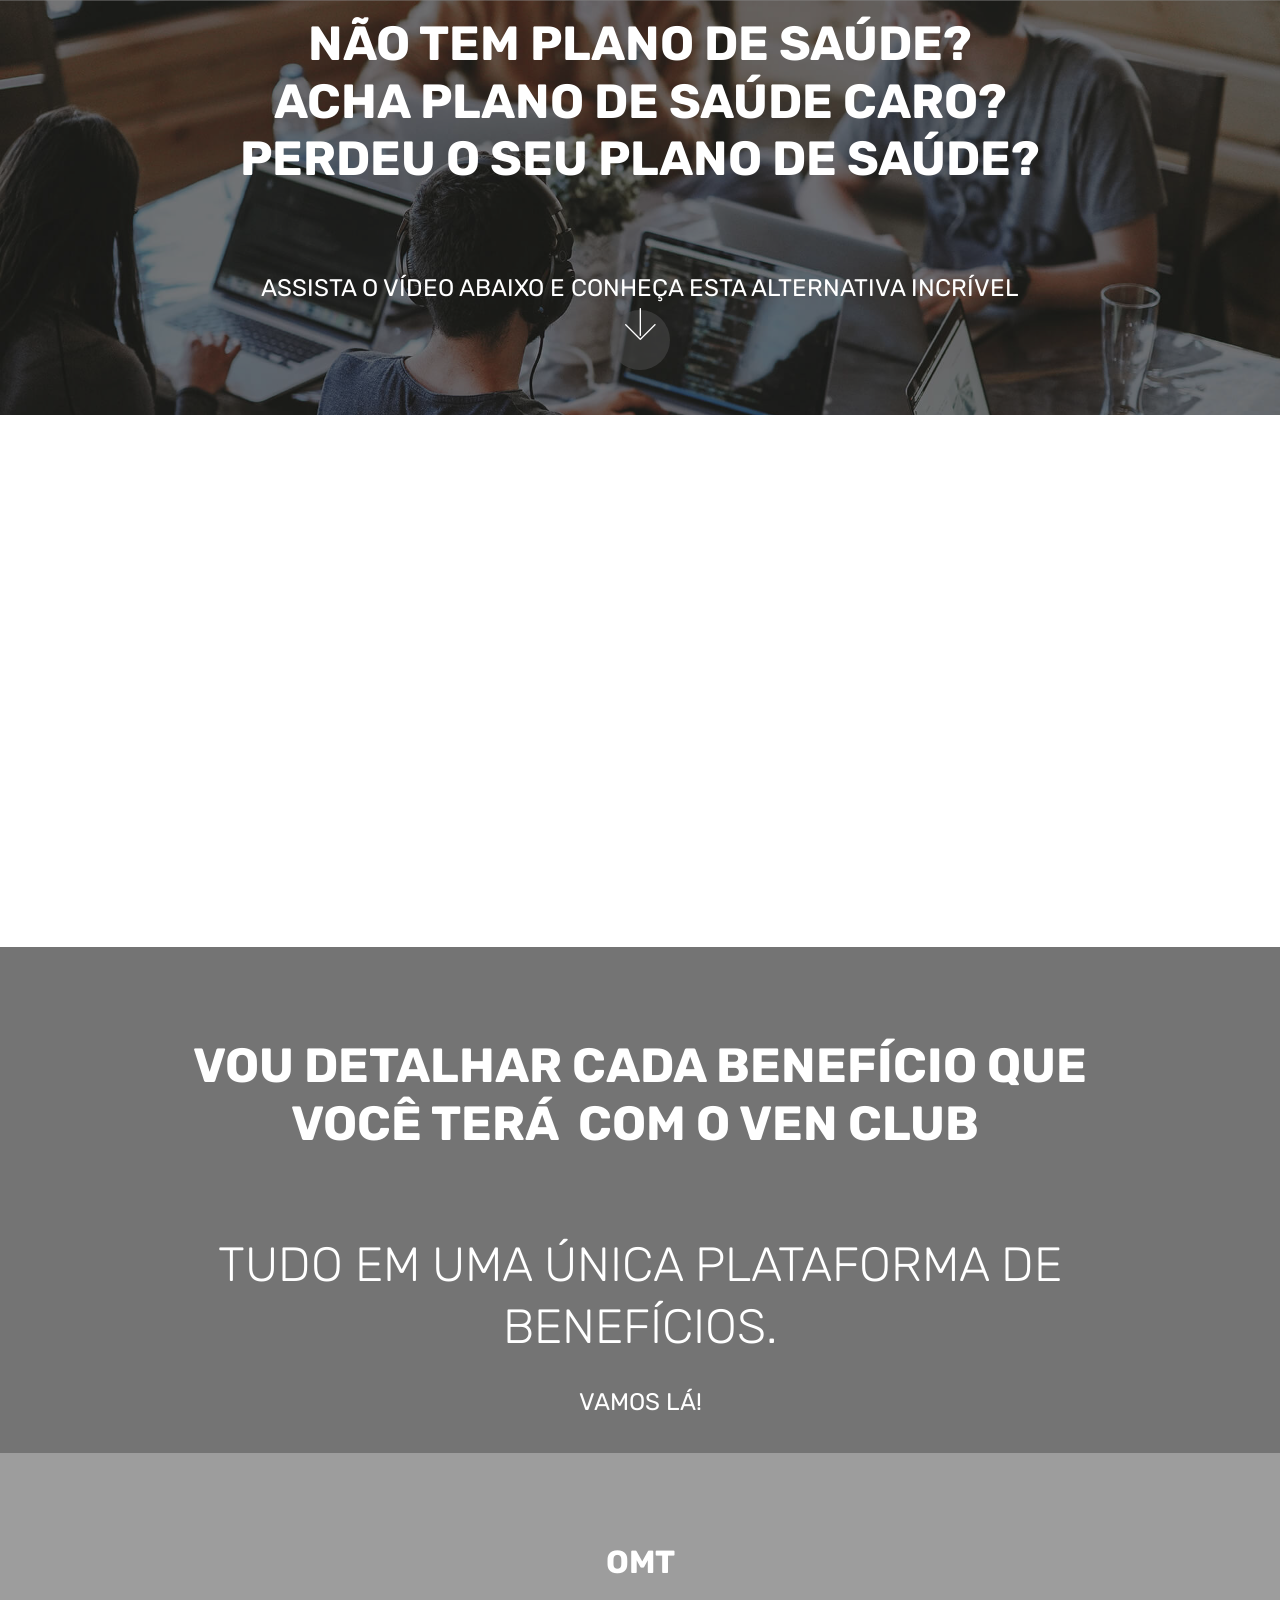
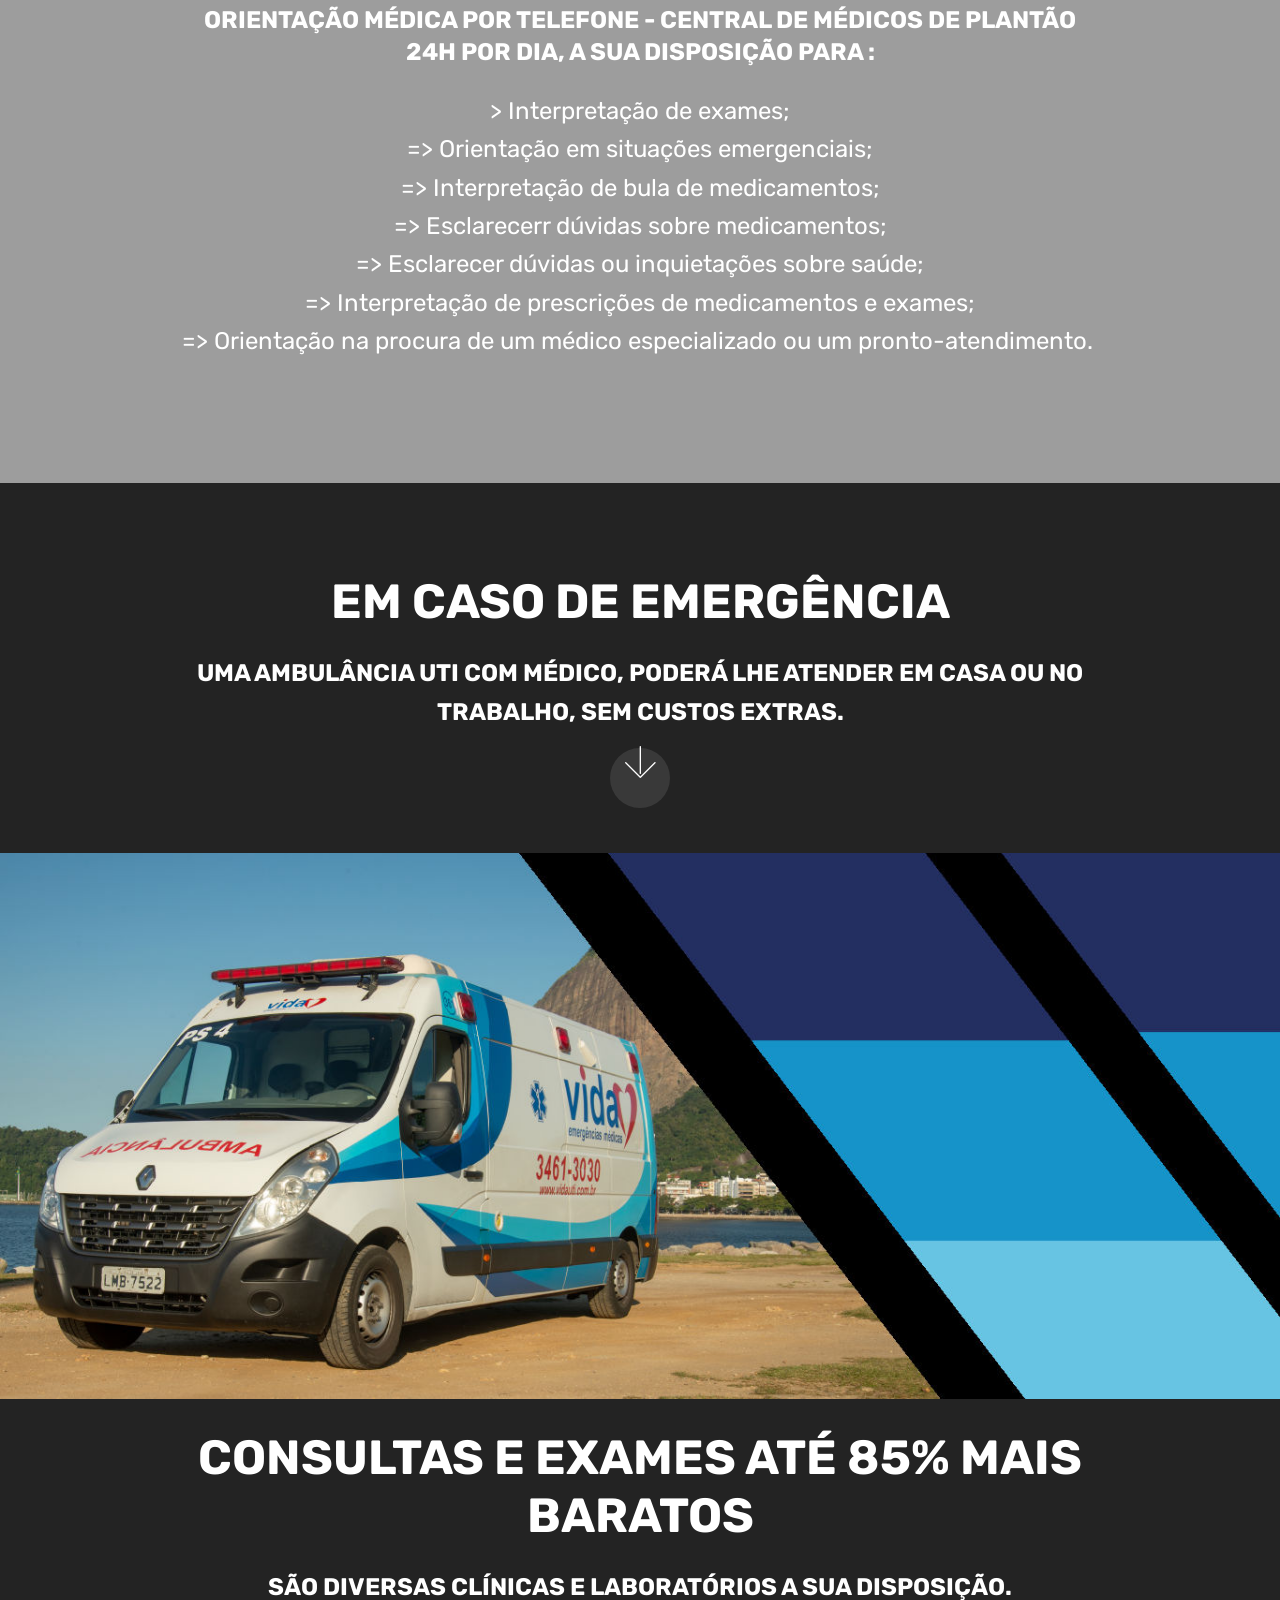
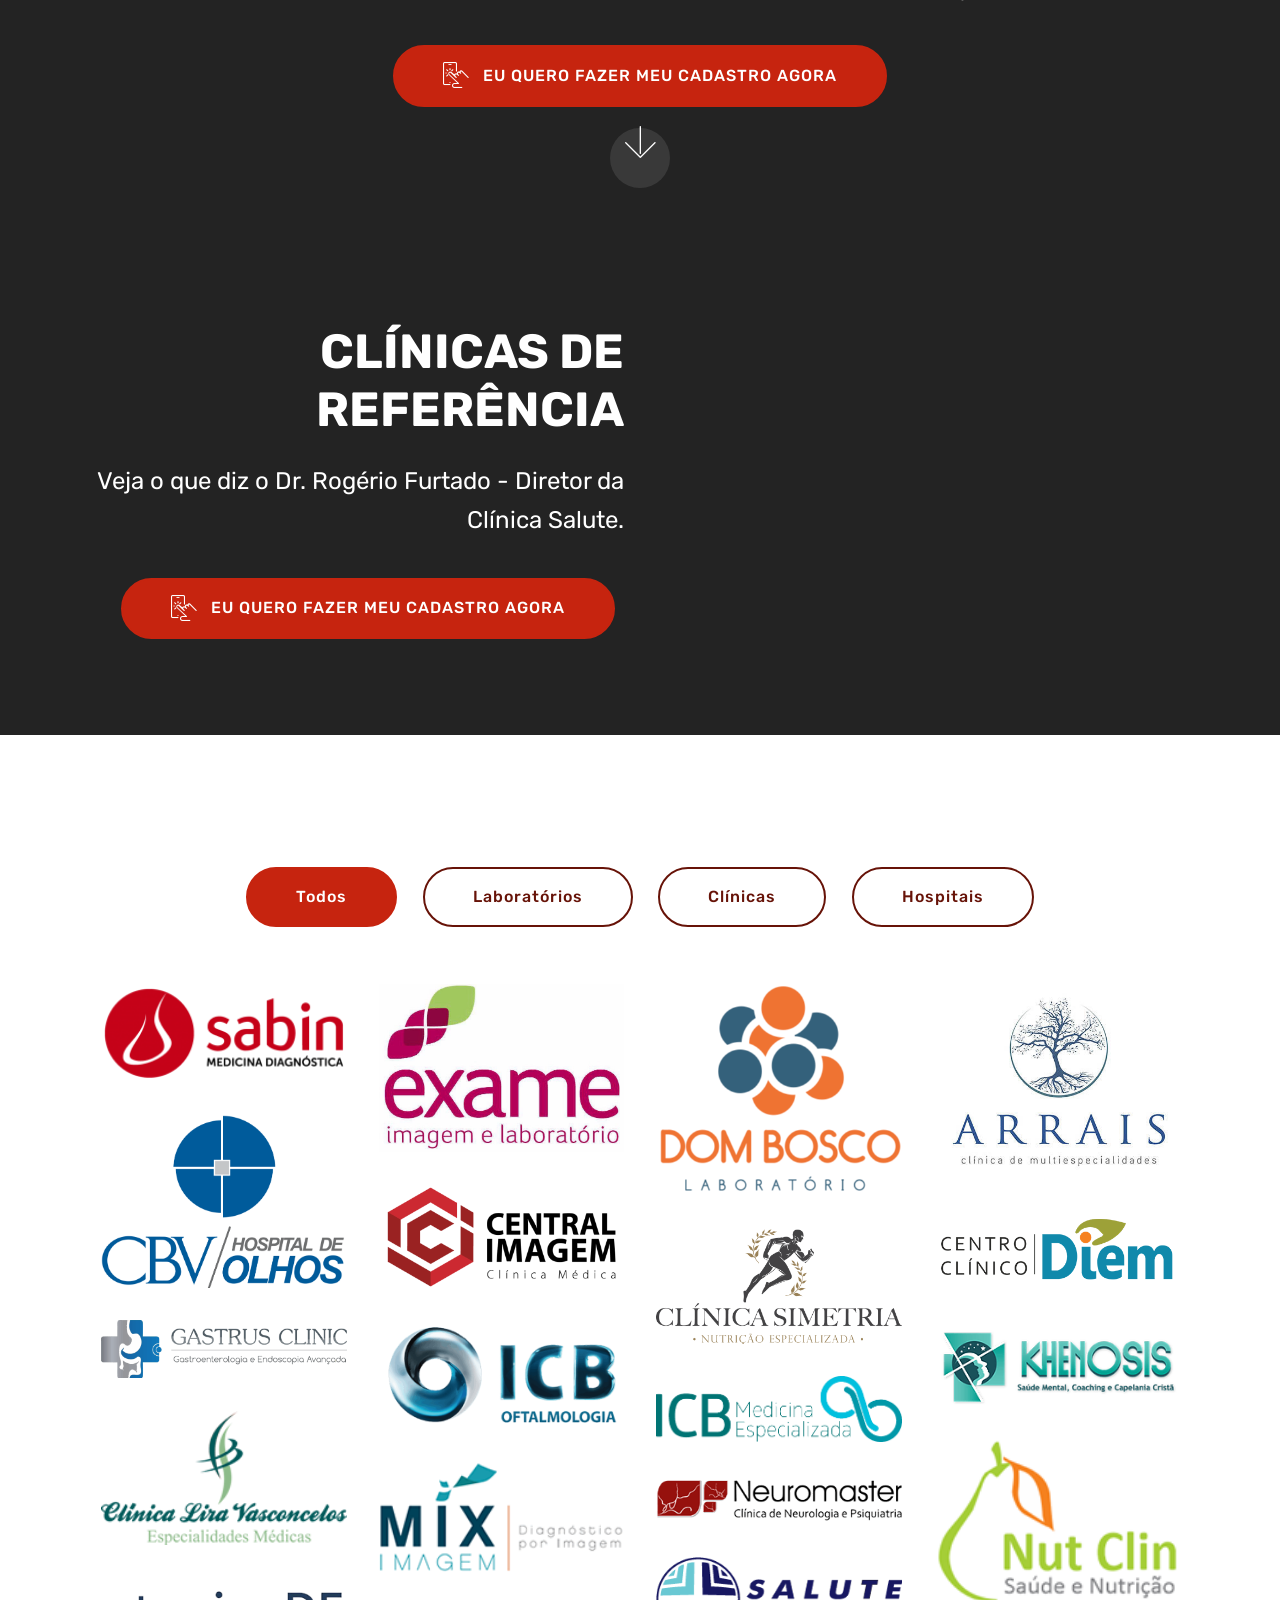
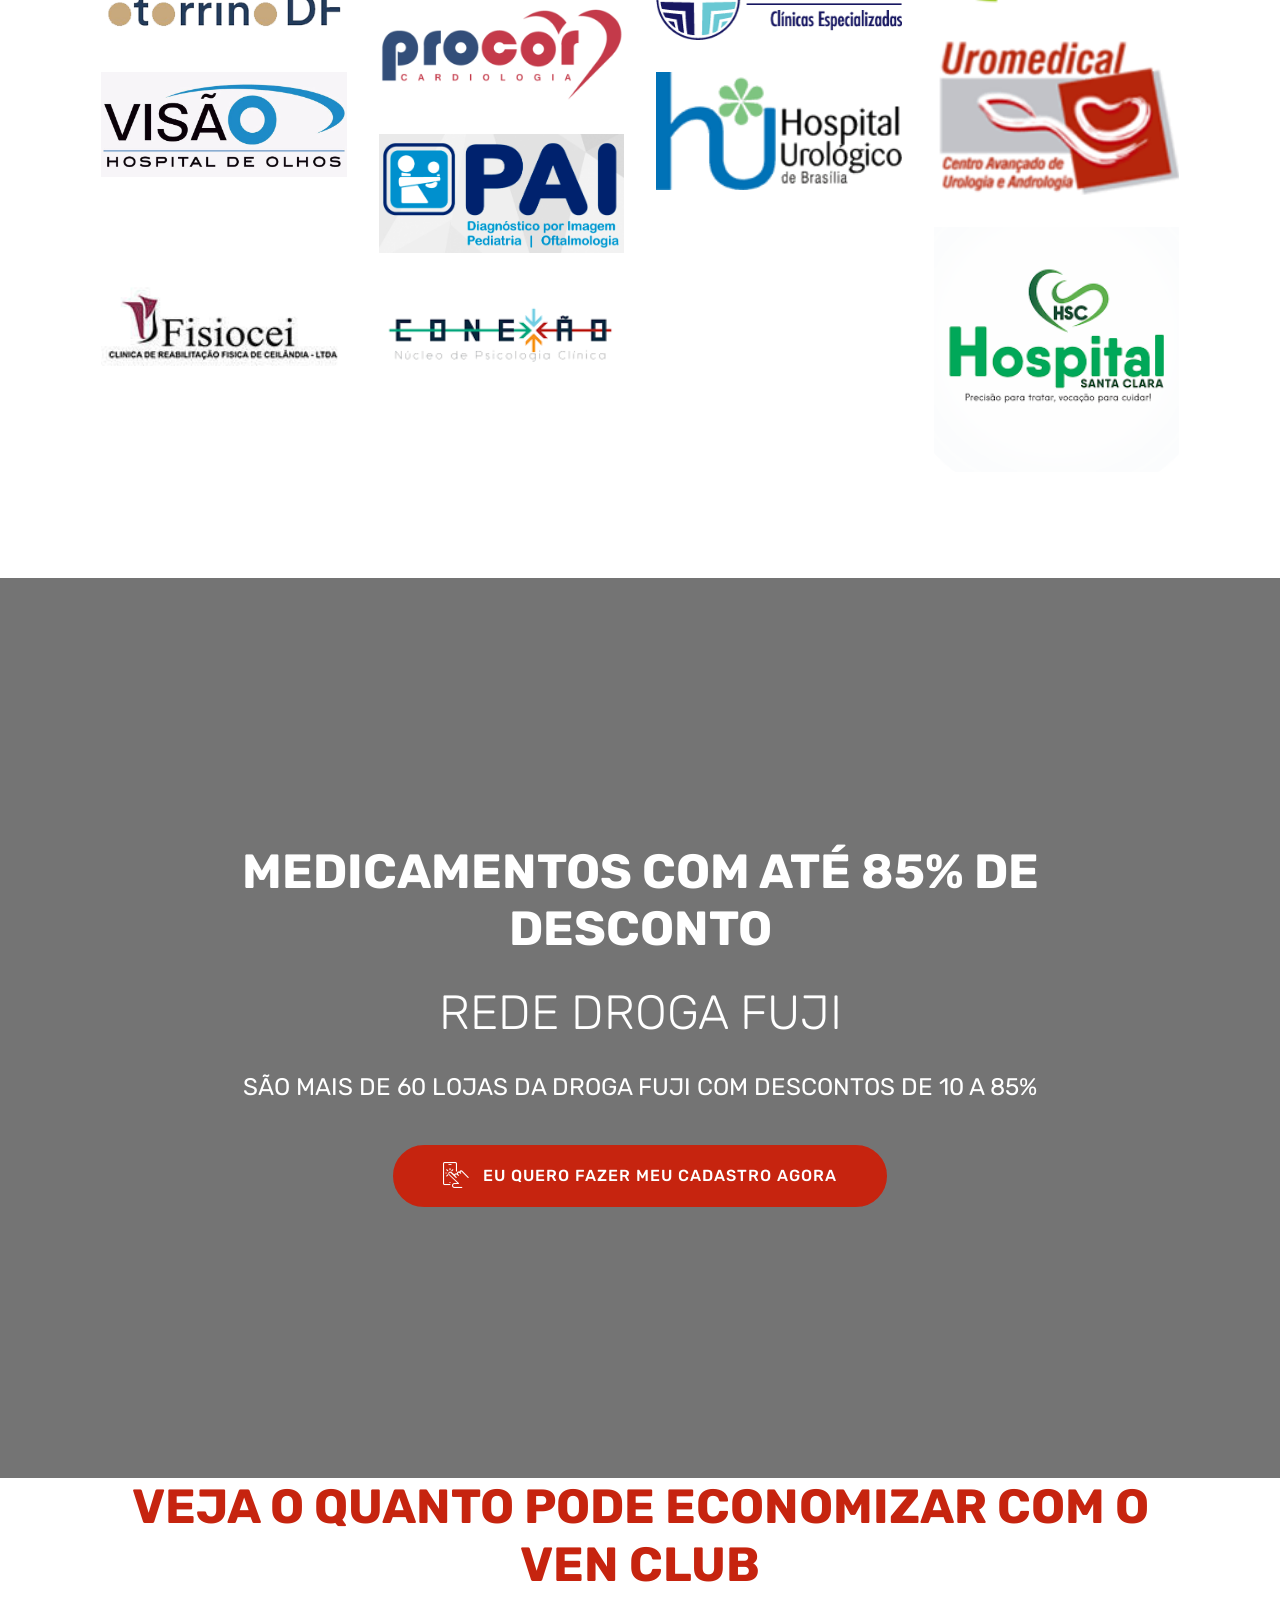
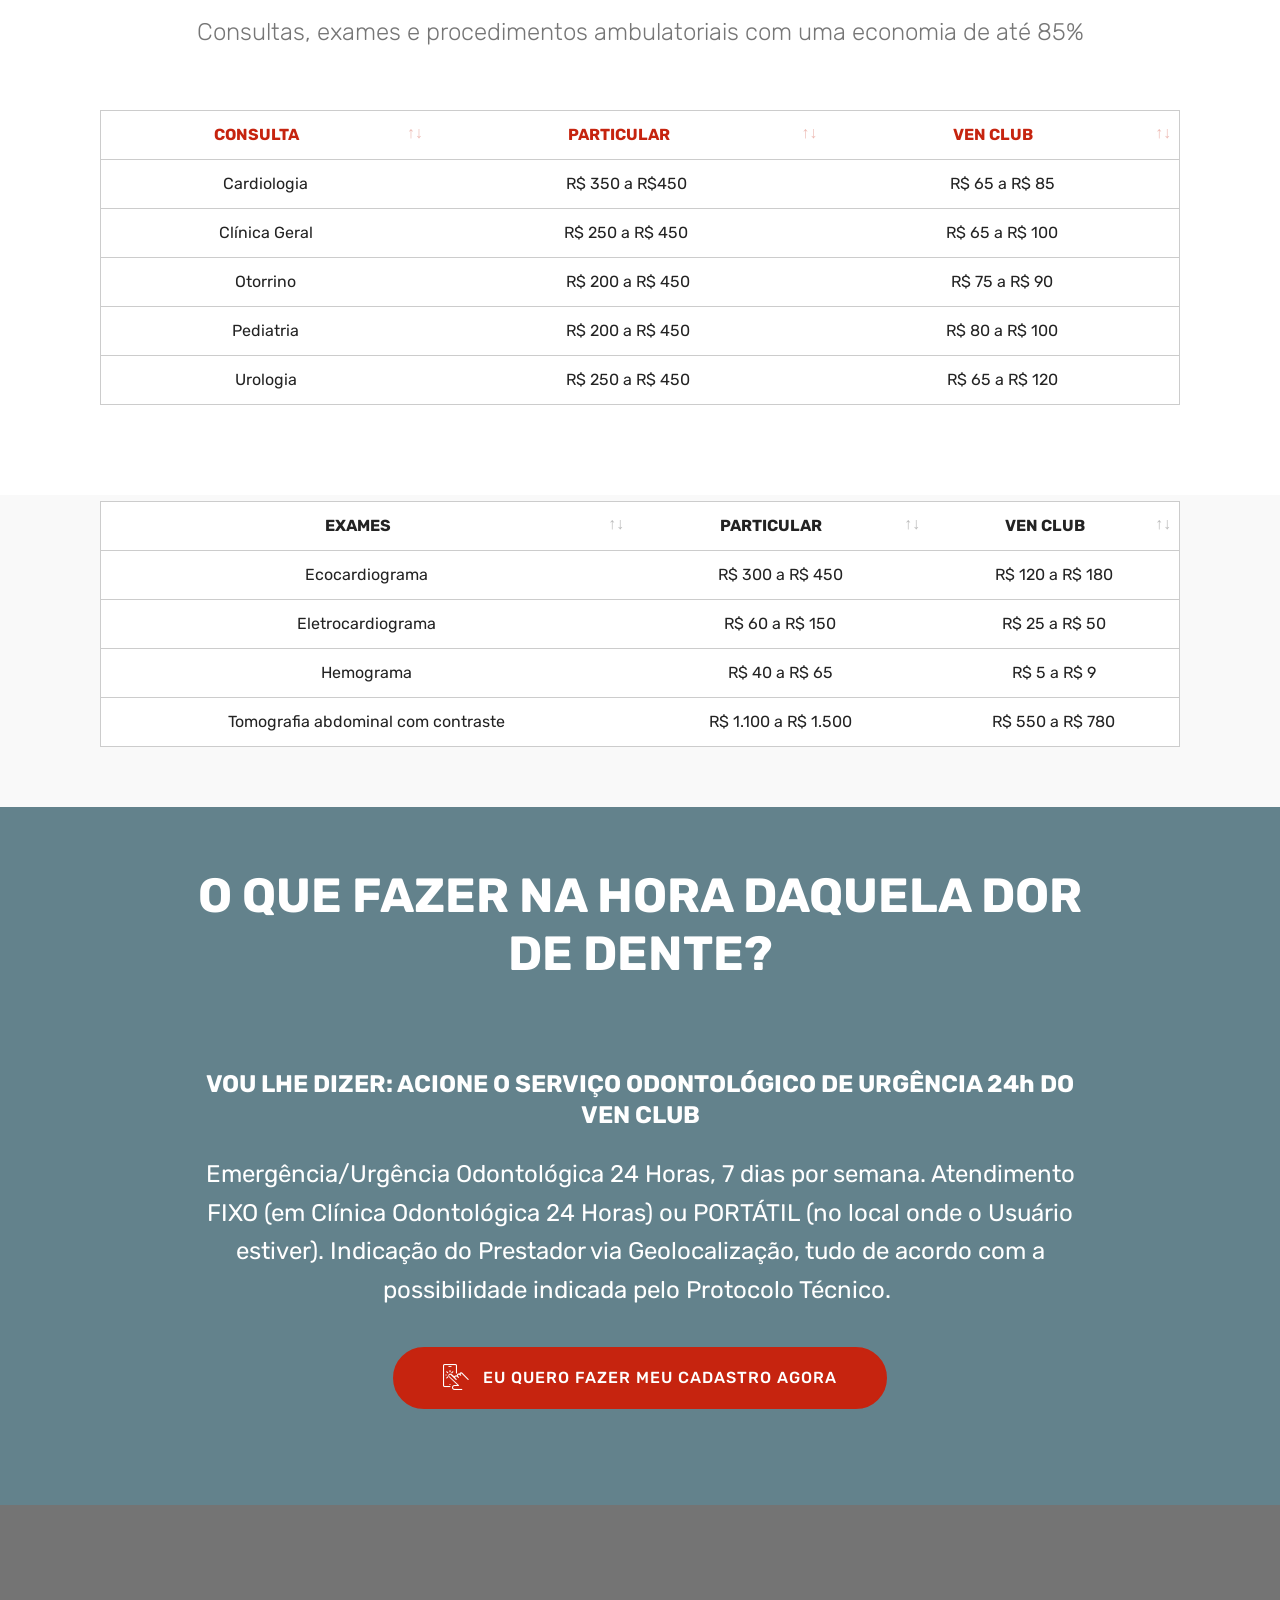
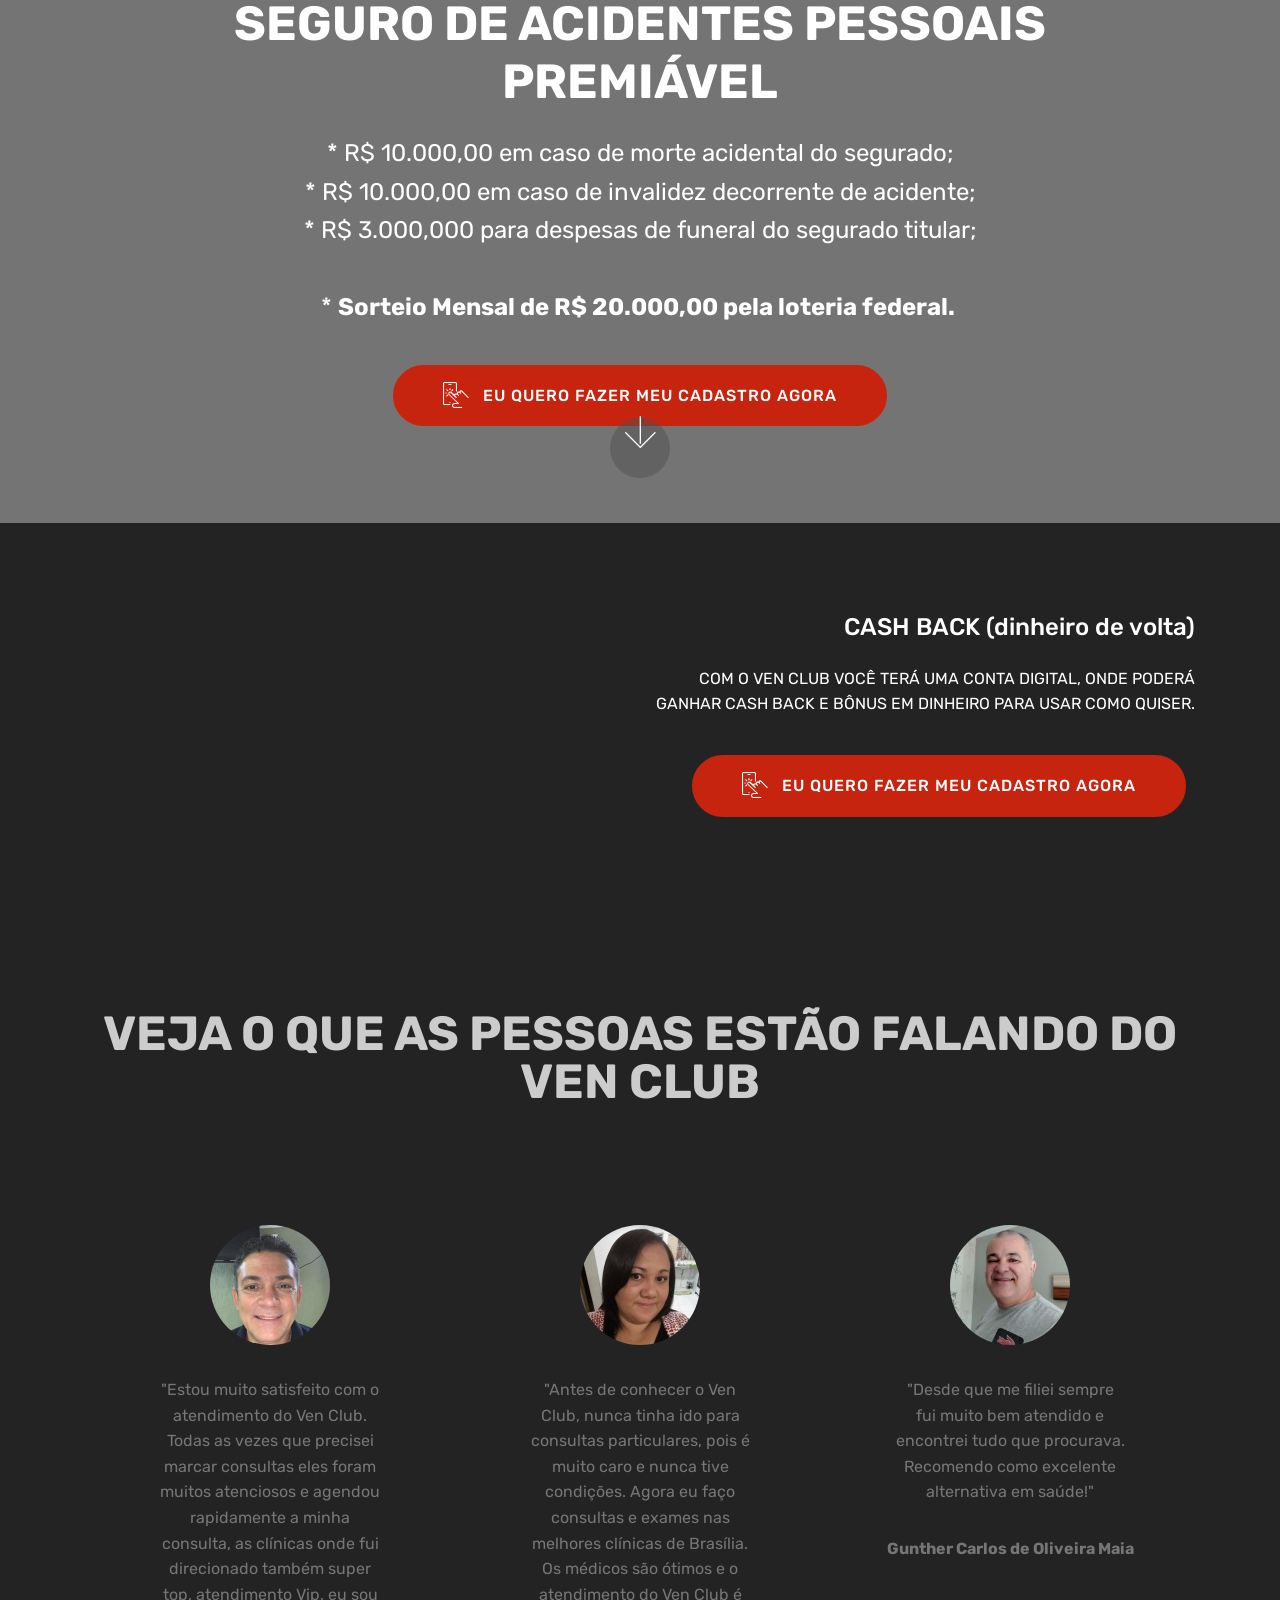
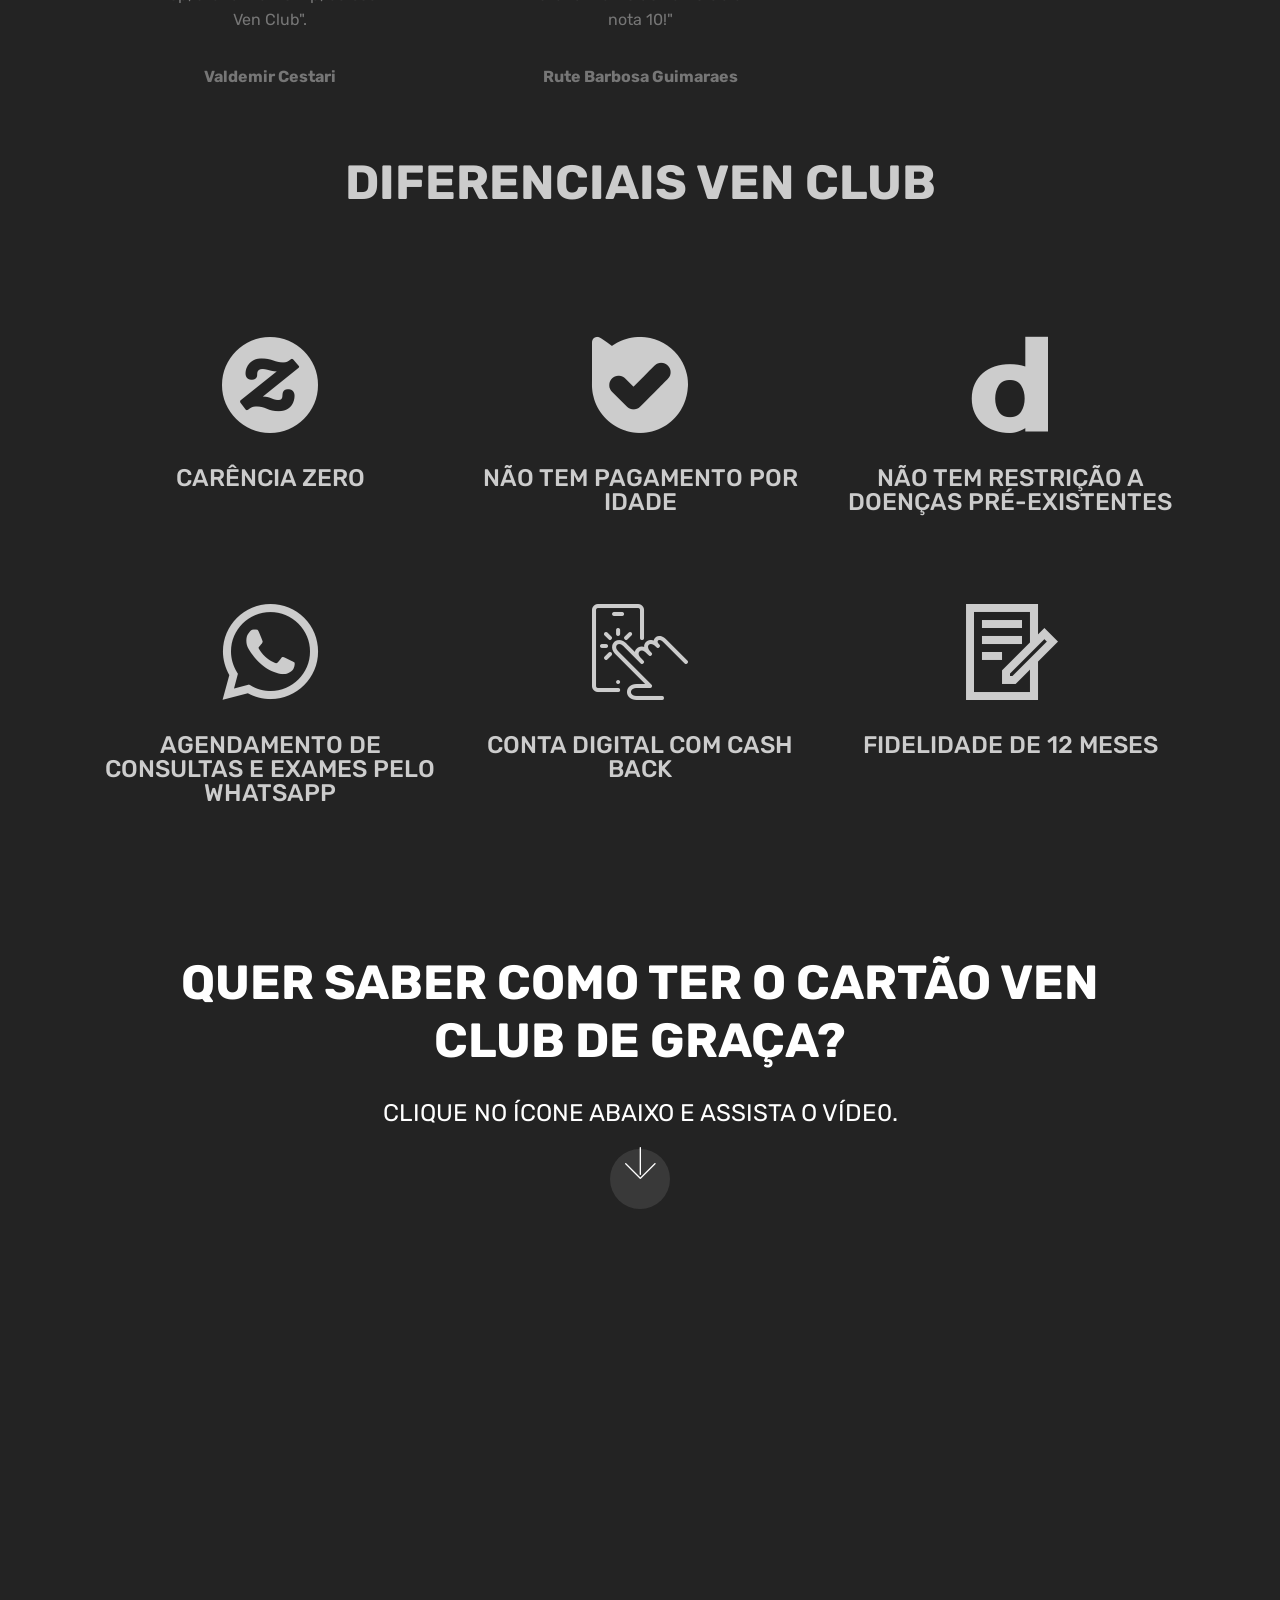
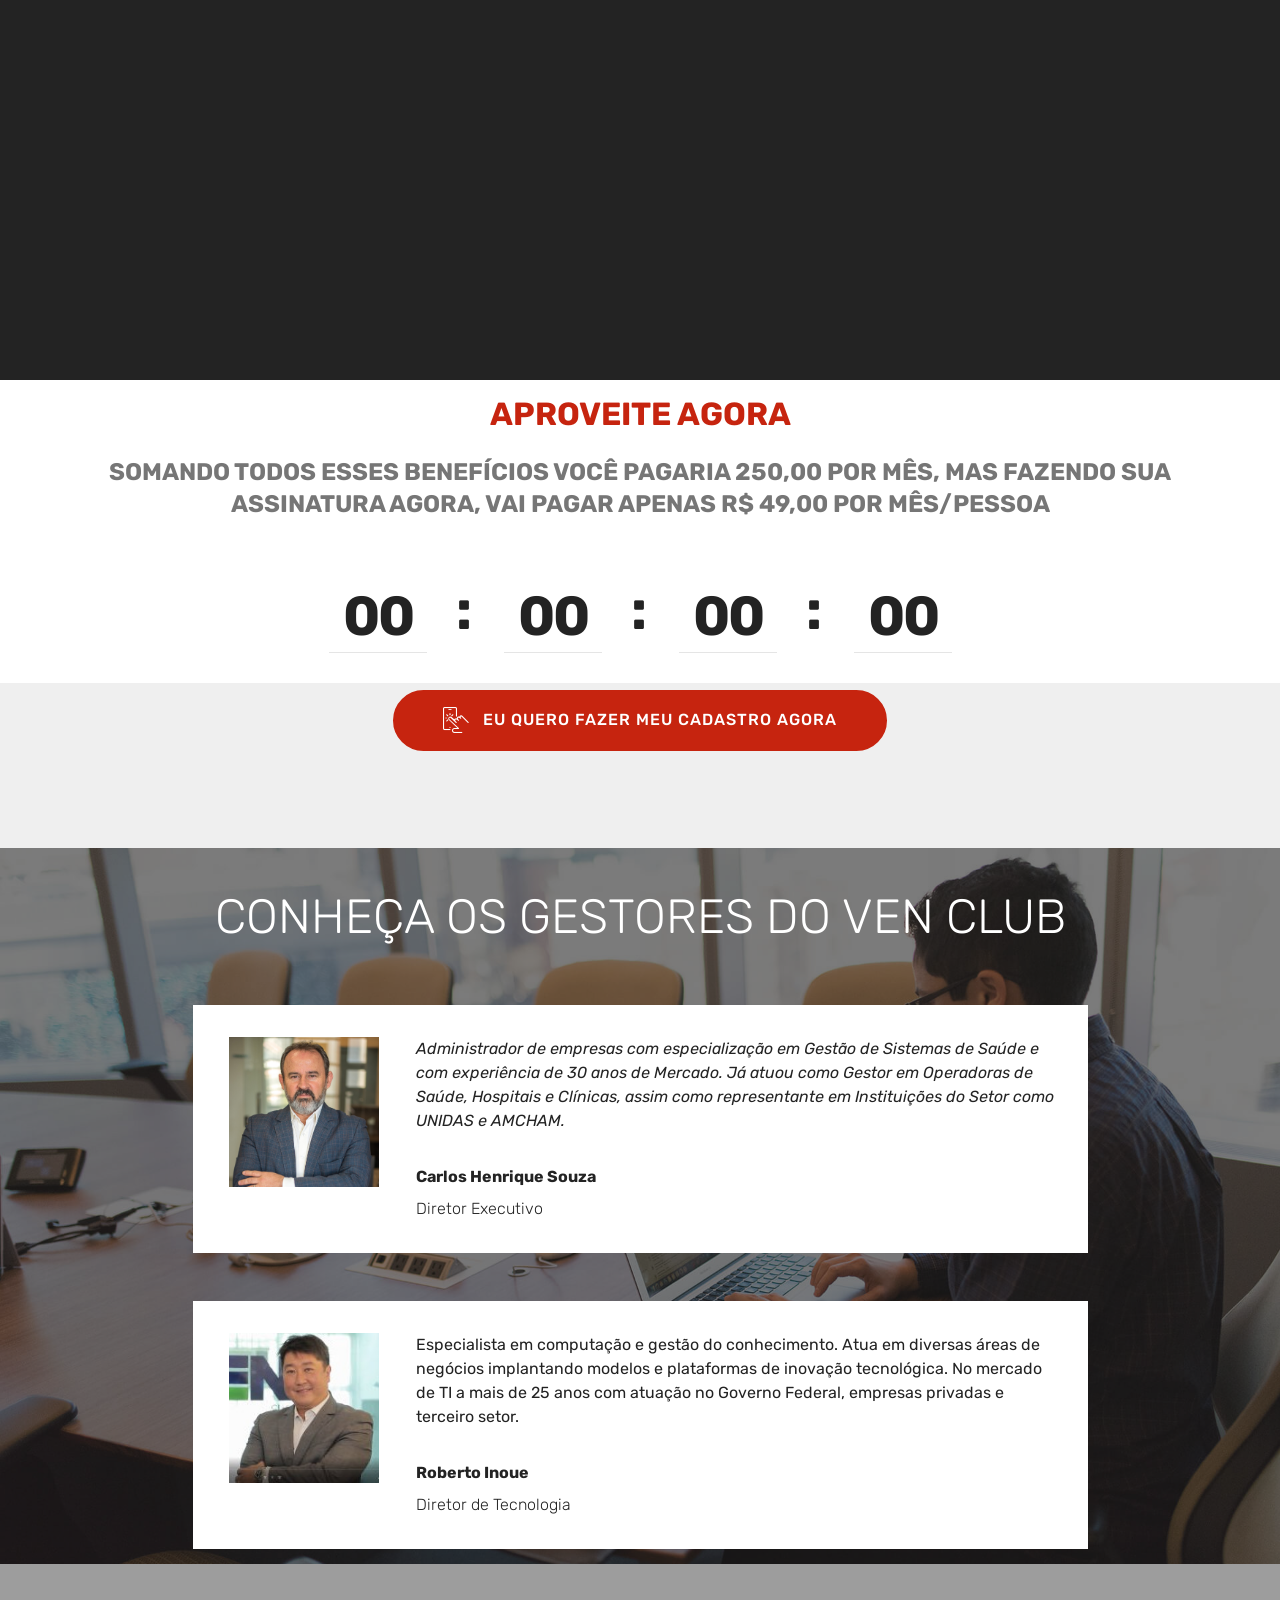
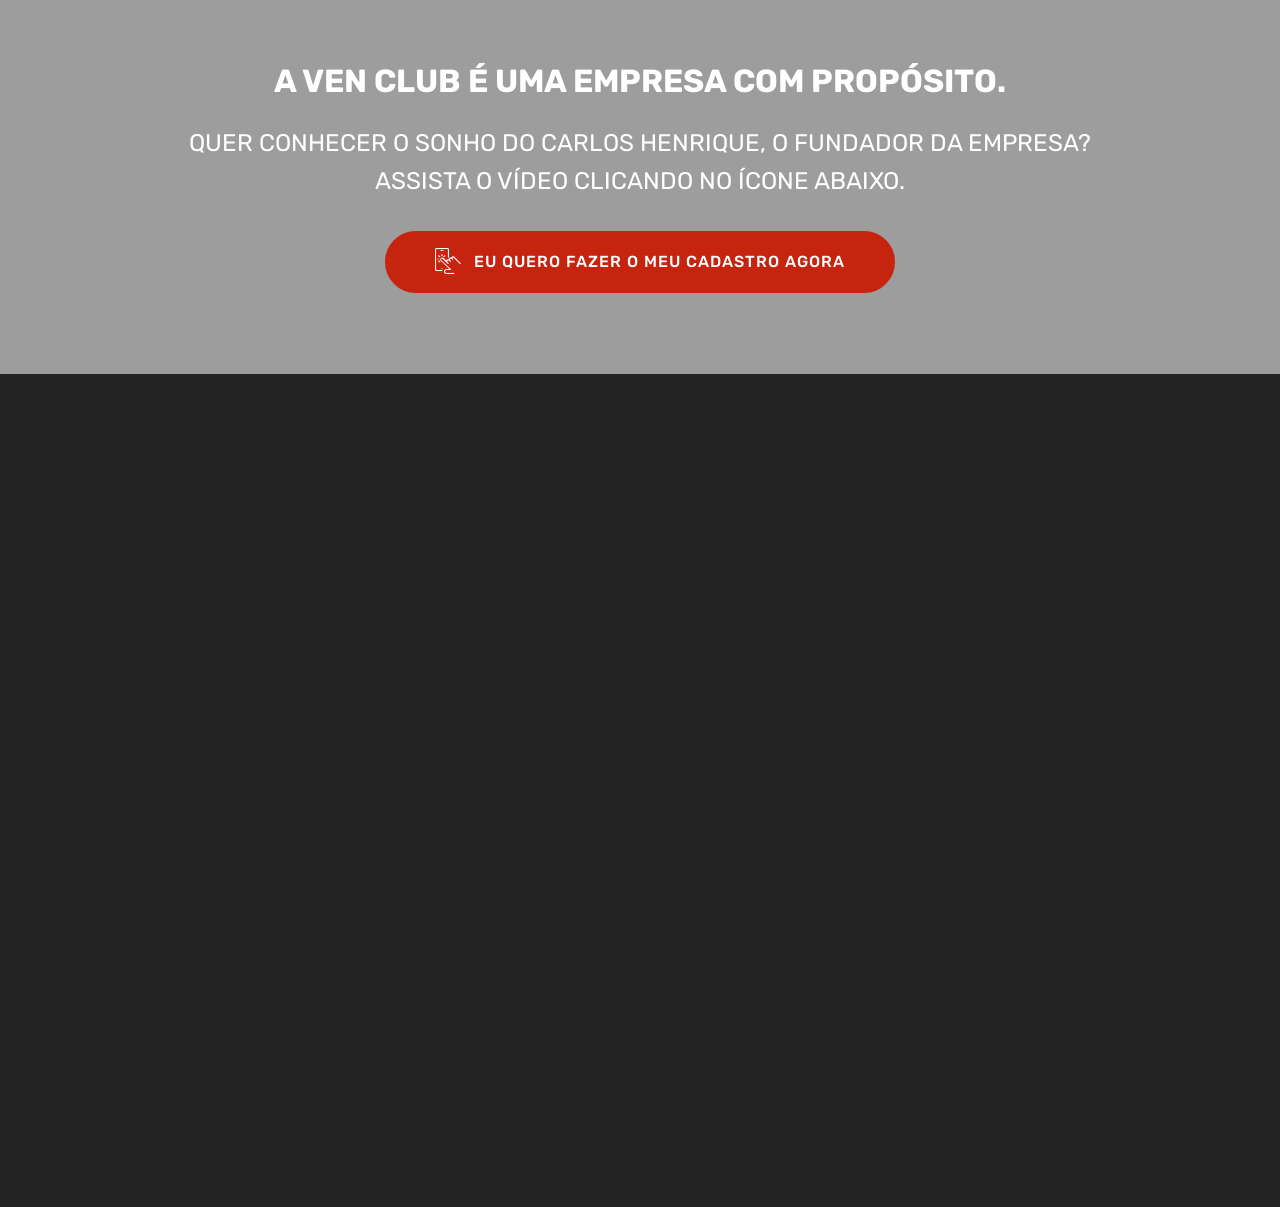
==== commit e52854cc: "create github pages" ====
--- a/index.html
+++ b/index.html
@@ -53,13 +53,13 @@
     </div>
 </section>
 
-<section class="engine"><a href="https://mobirise.info/e">how to make your own website for free</a></section><section class="cid-s0Cm5JWGxq" id="video1-2h">
+<section class="engine"><a href="https://mobirise.info/l">free site templates</a></section><section class="cid-s0Cm5JWGxq" id="video1-2h">
 
     
     
     <figure class="mbr-figure align-center container">
         <div class="video-block" style="width: 66%;">
-            <div><iframe class="mbr-embedded-video" src="https://www.youtube.com/embed/uC7393qlHb8?rel=0&amp;amp;showinfo=0&amp;autoplay=0&amp;loop=0" width="1280" height="720" frameborder="0" allowfullscreen></iframe></div>
+            <div><iframe class="mbr-embedded-video" src="https://www.youtube.com/embed/uC7393qlHb8?rel=0&amp;amp;showinfo=0&amp;autoplay=1&amp;loop=0" width="1280" height="720" frameborder="0" allowfullscreen></iframe></div>
         </div>
     </figure>
 </section>
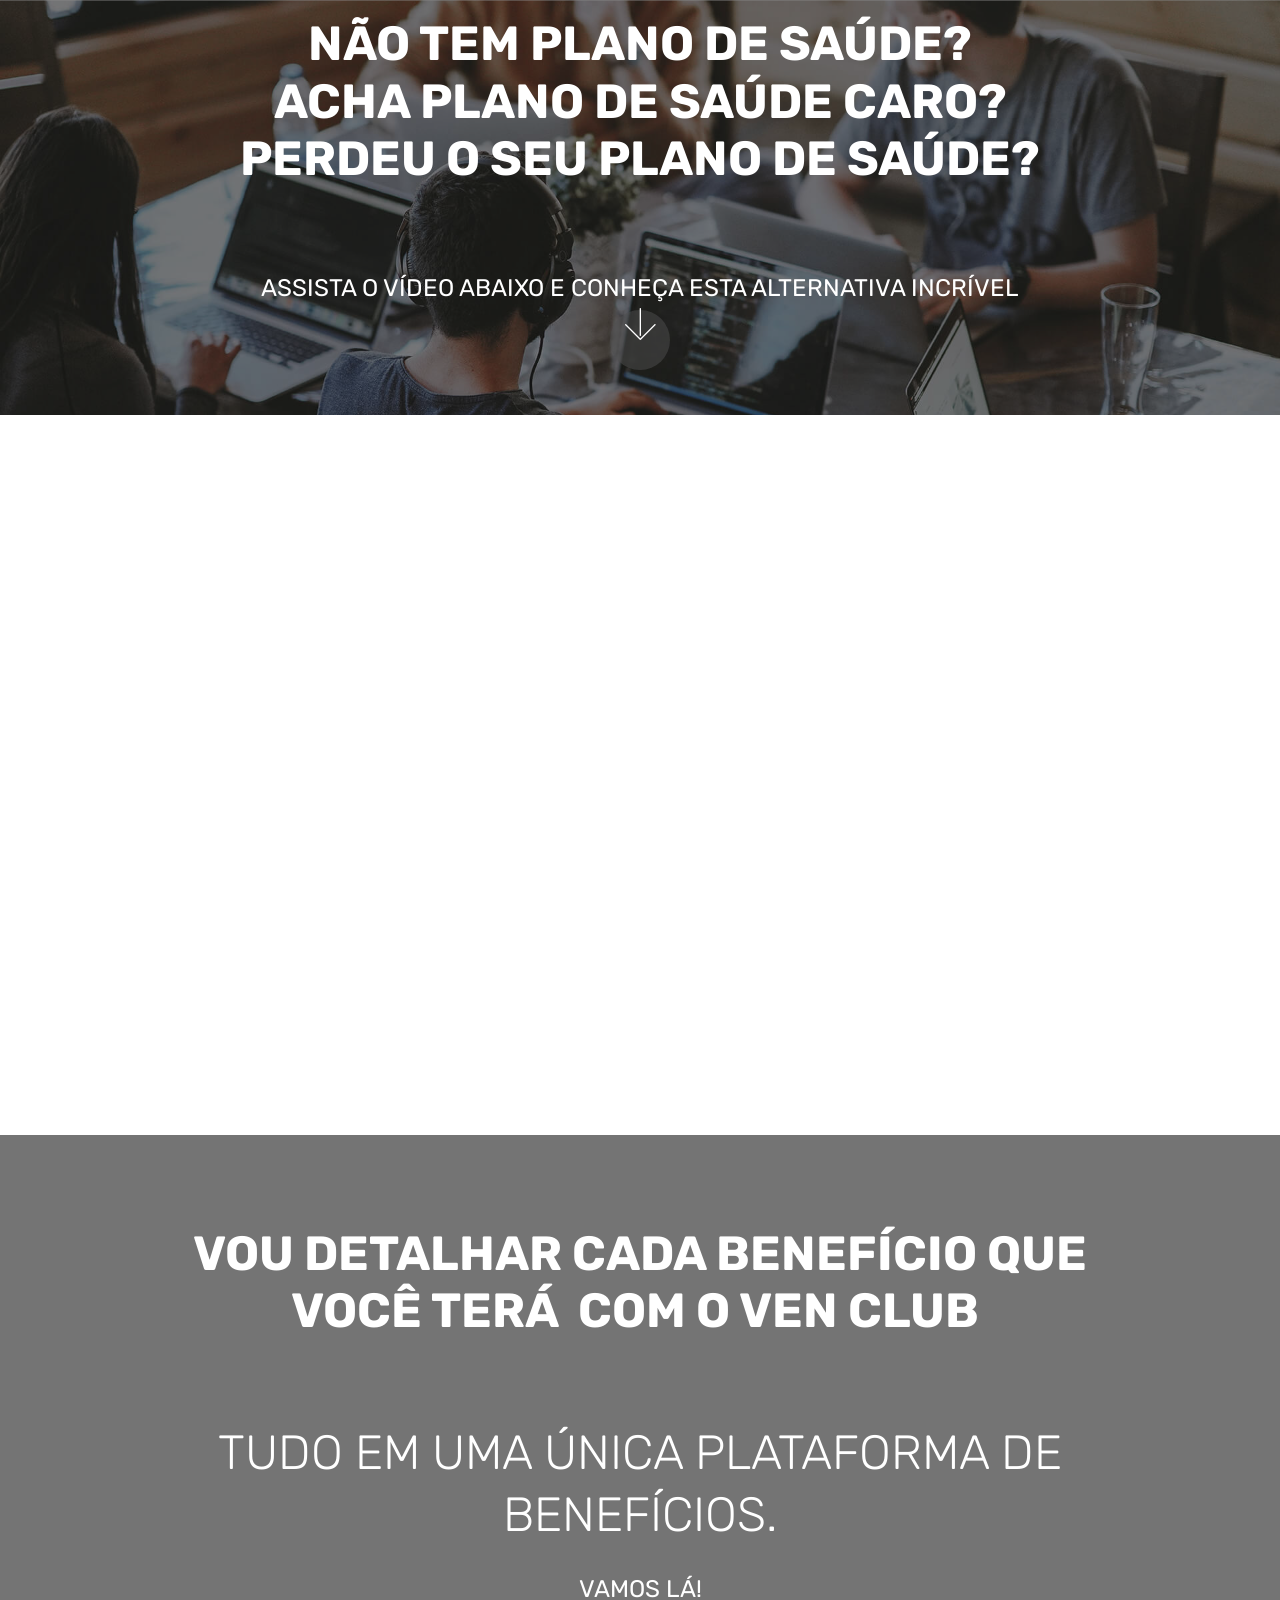
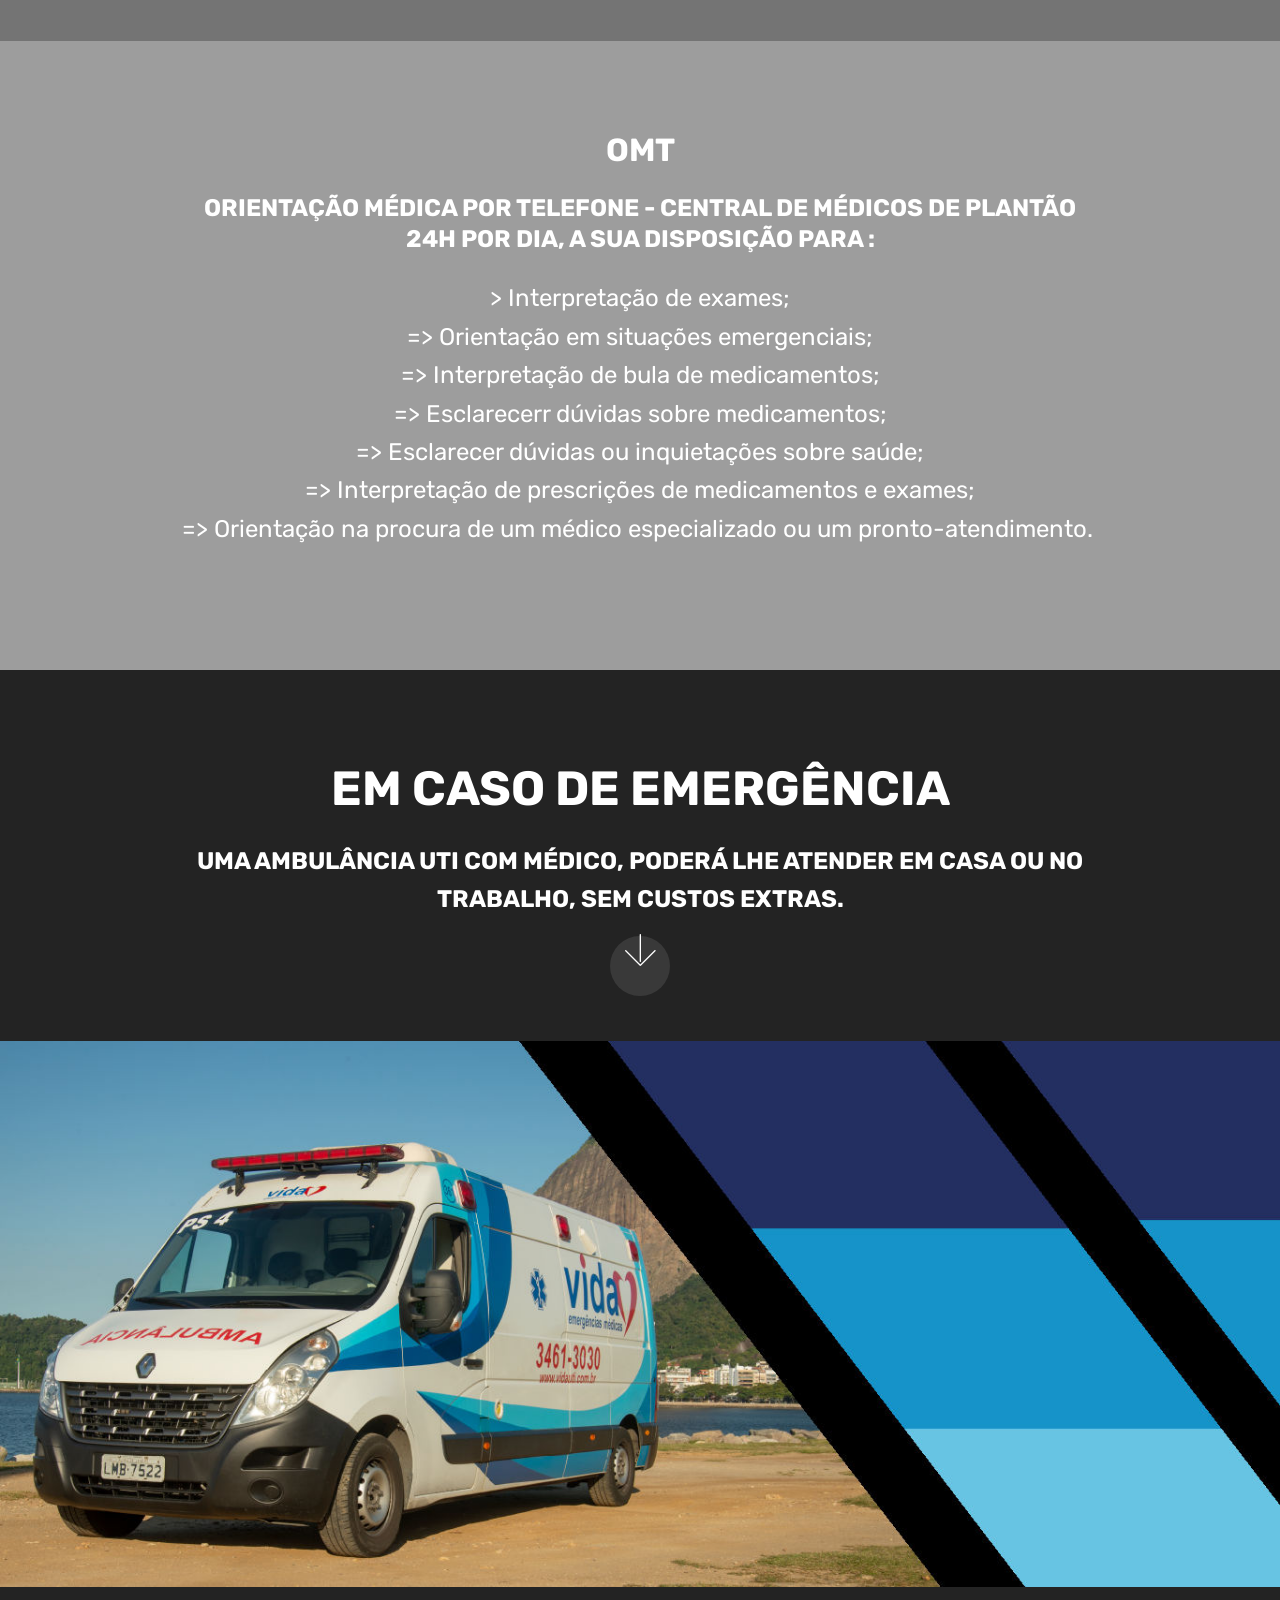
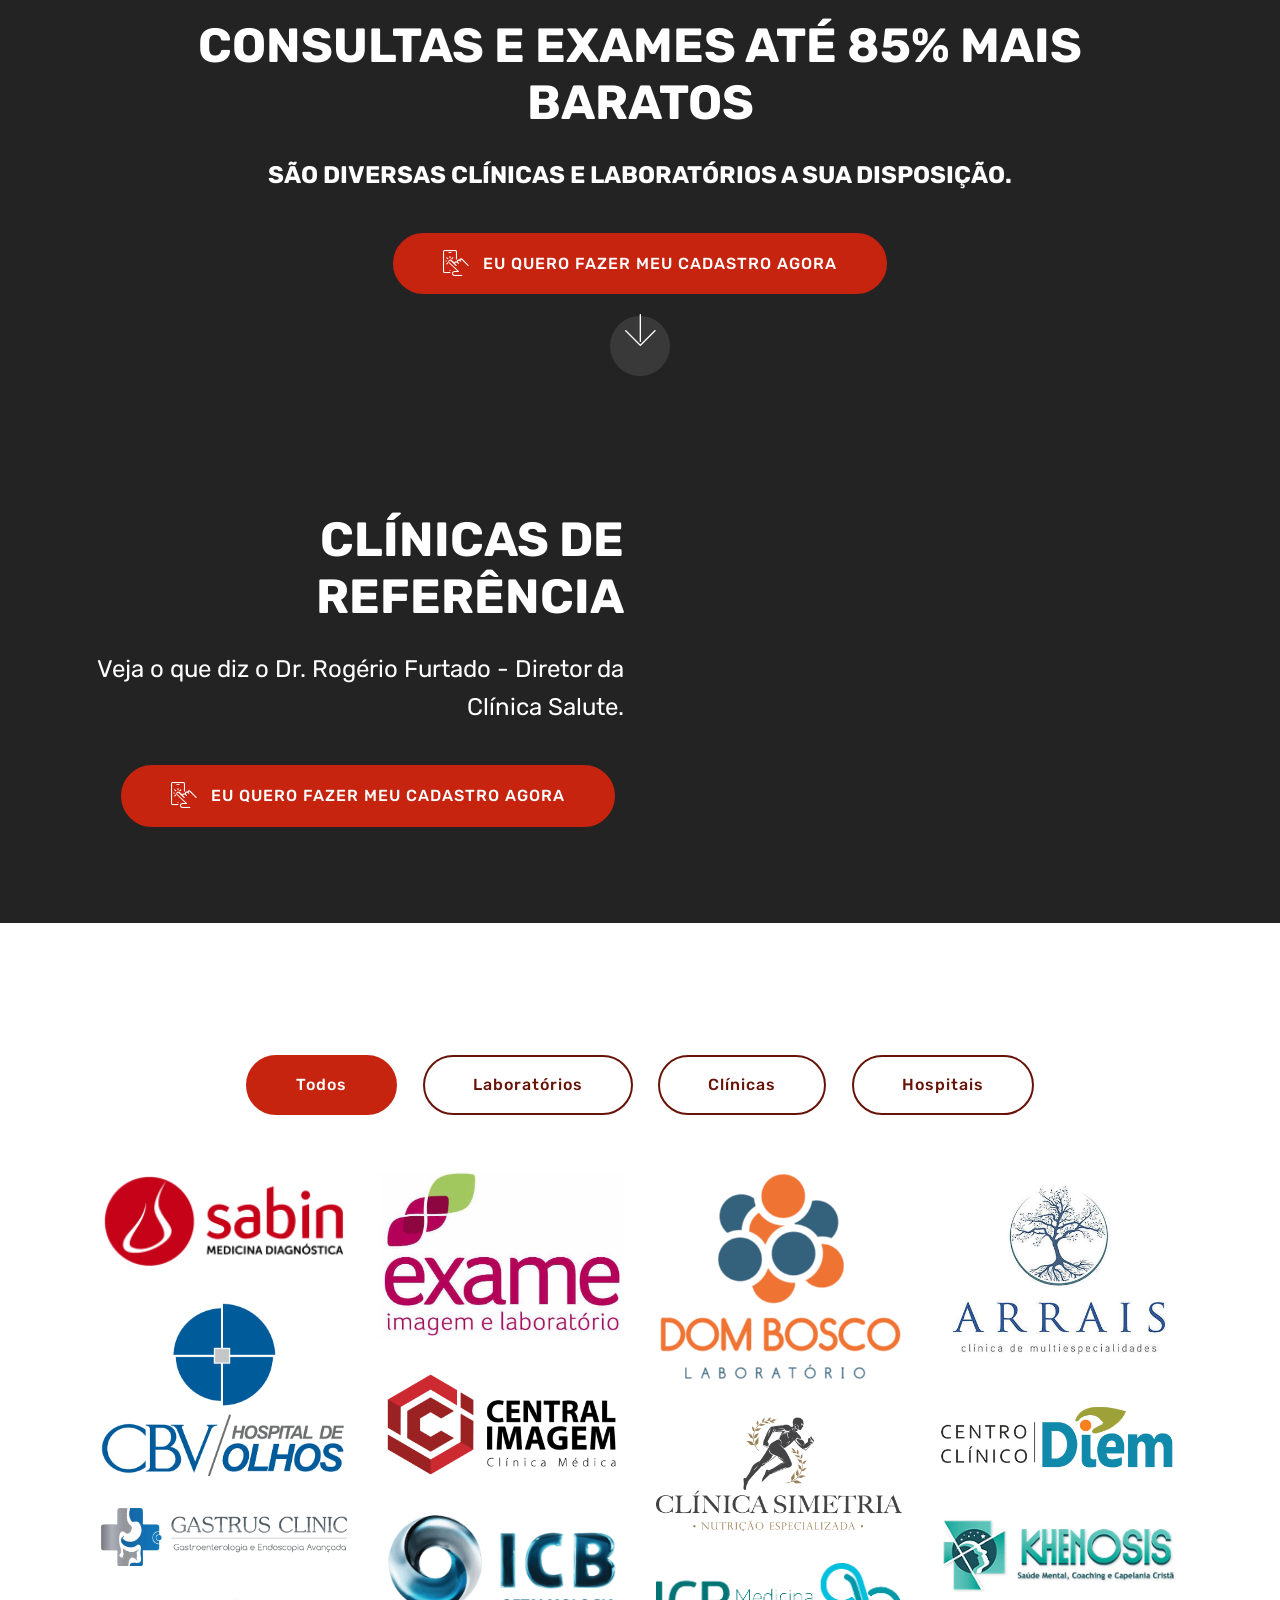
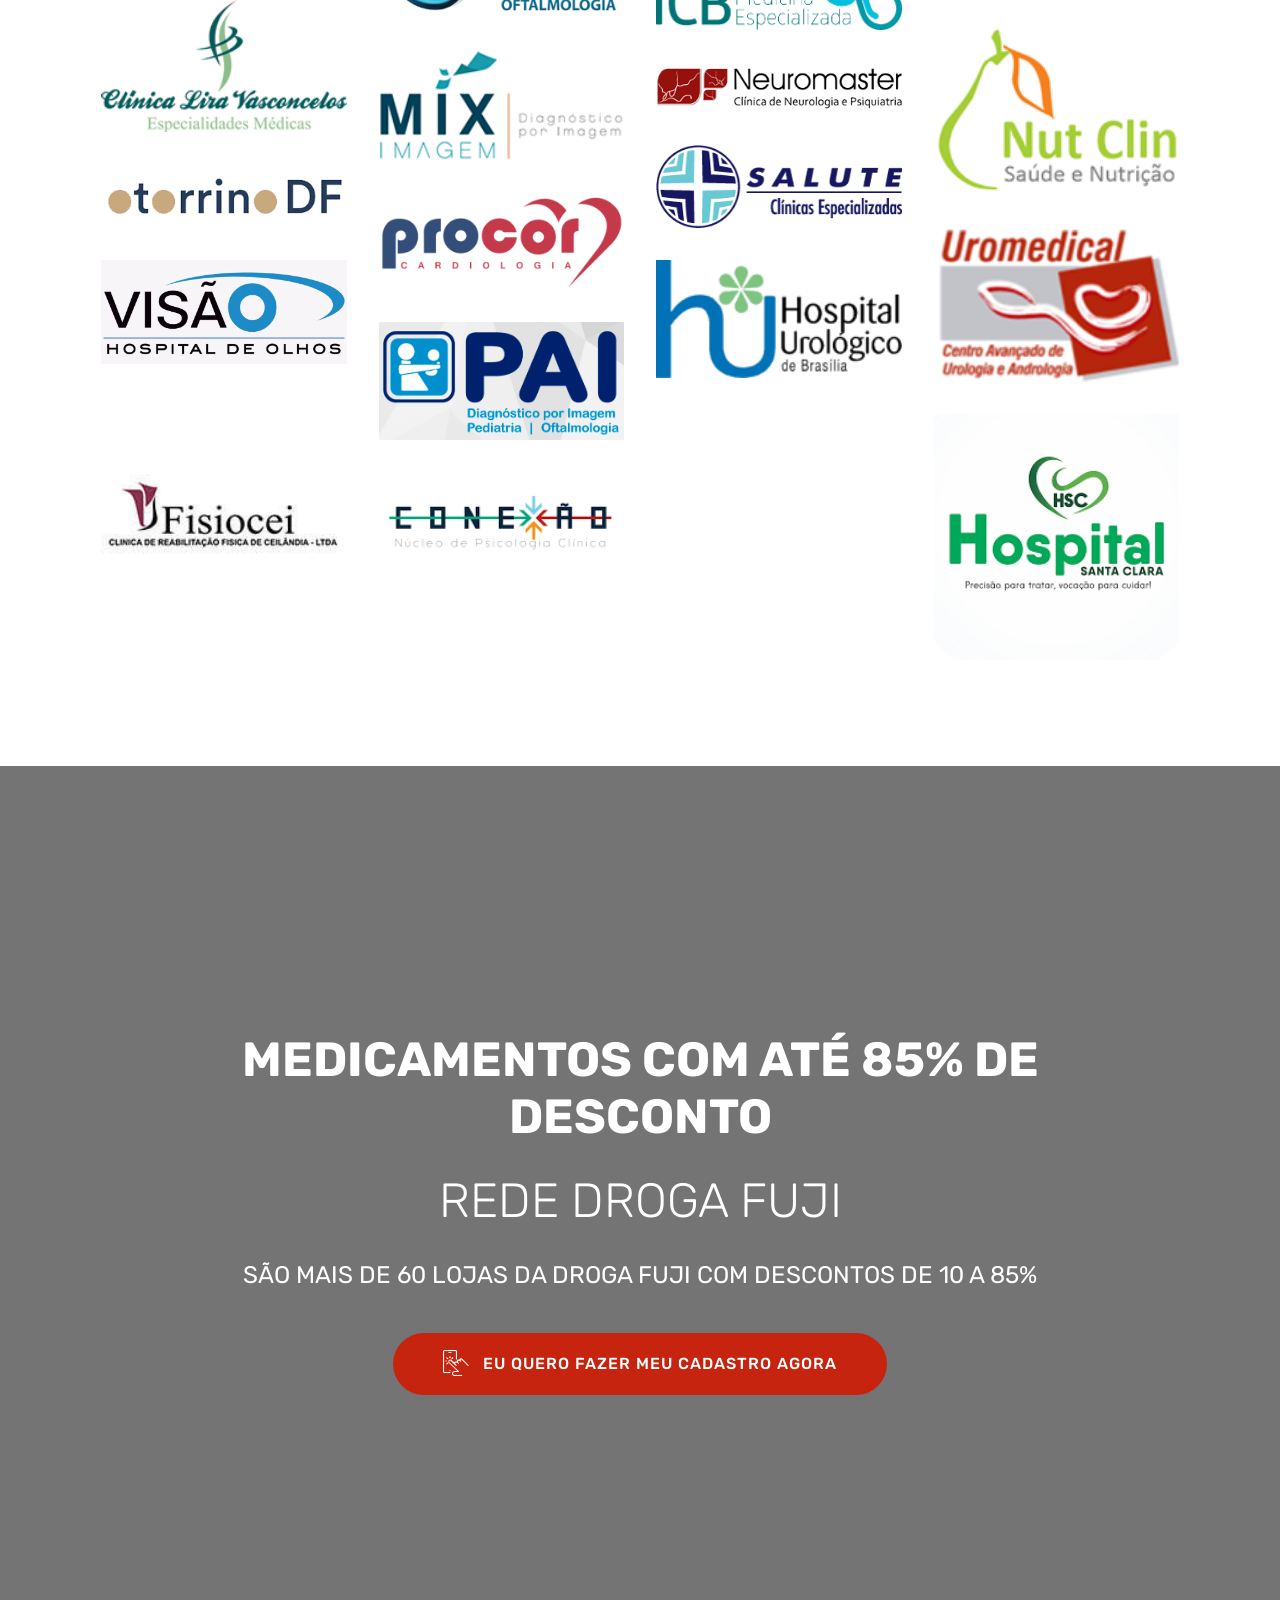
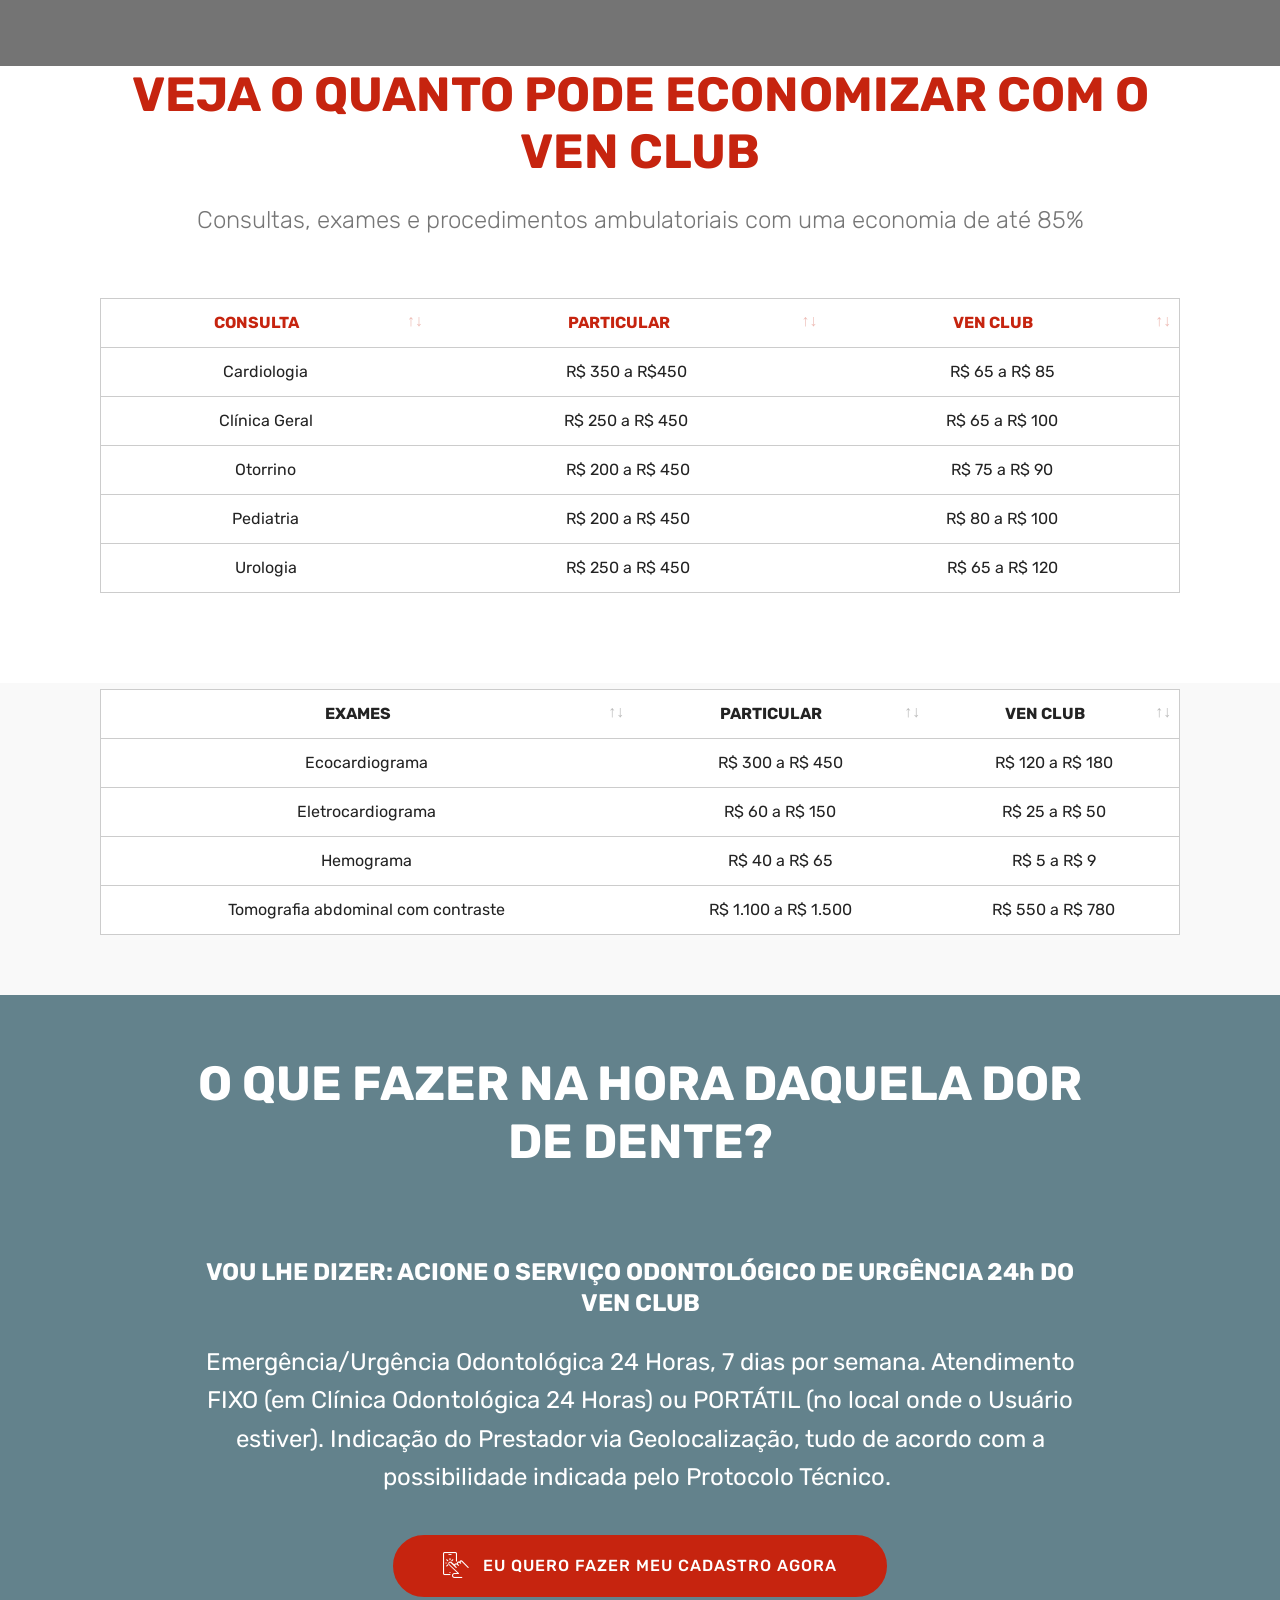
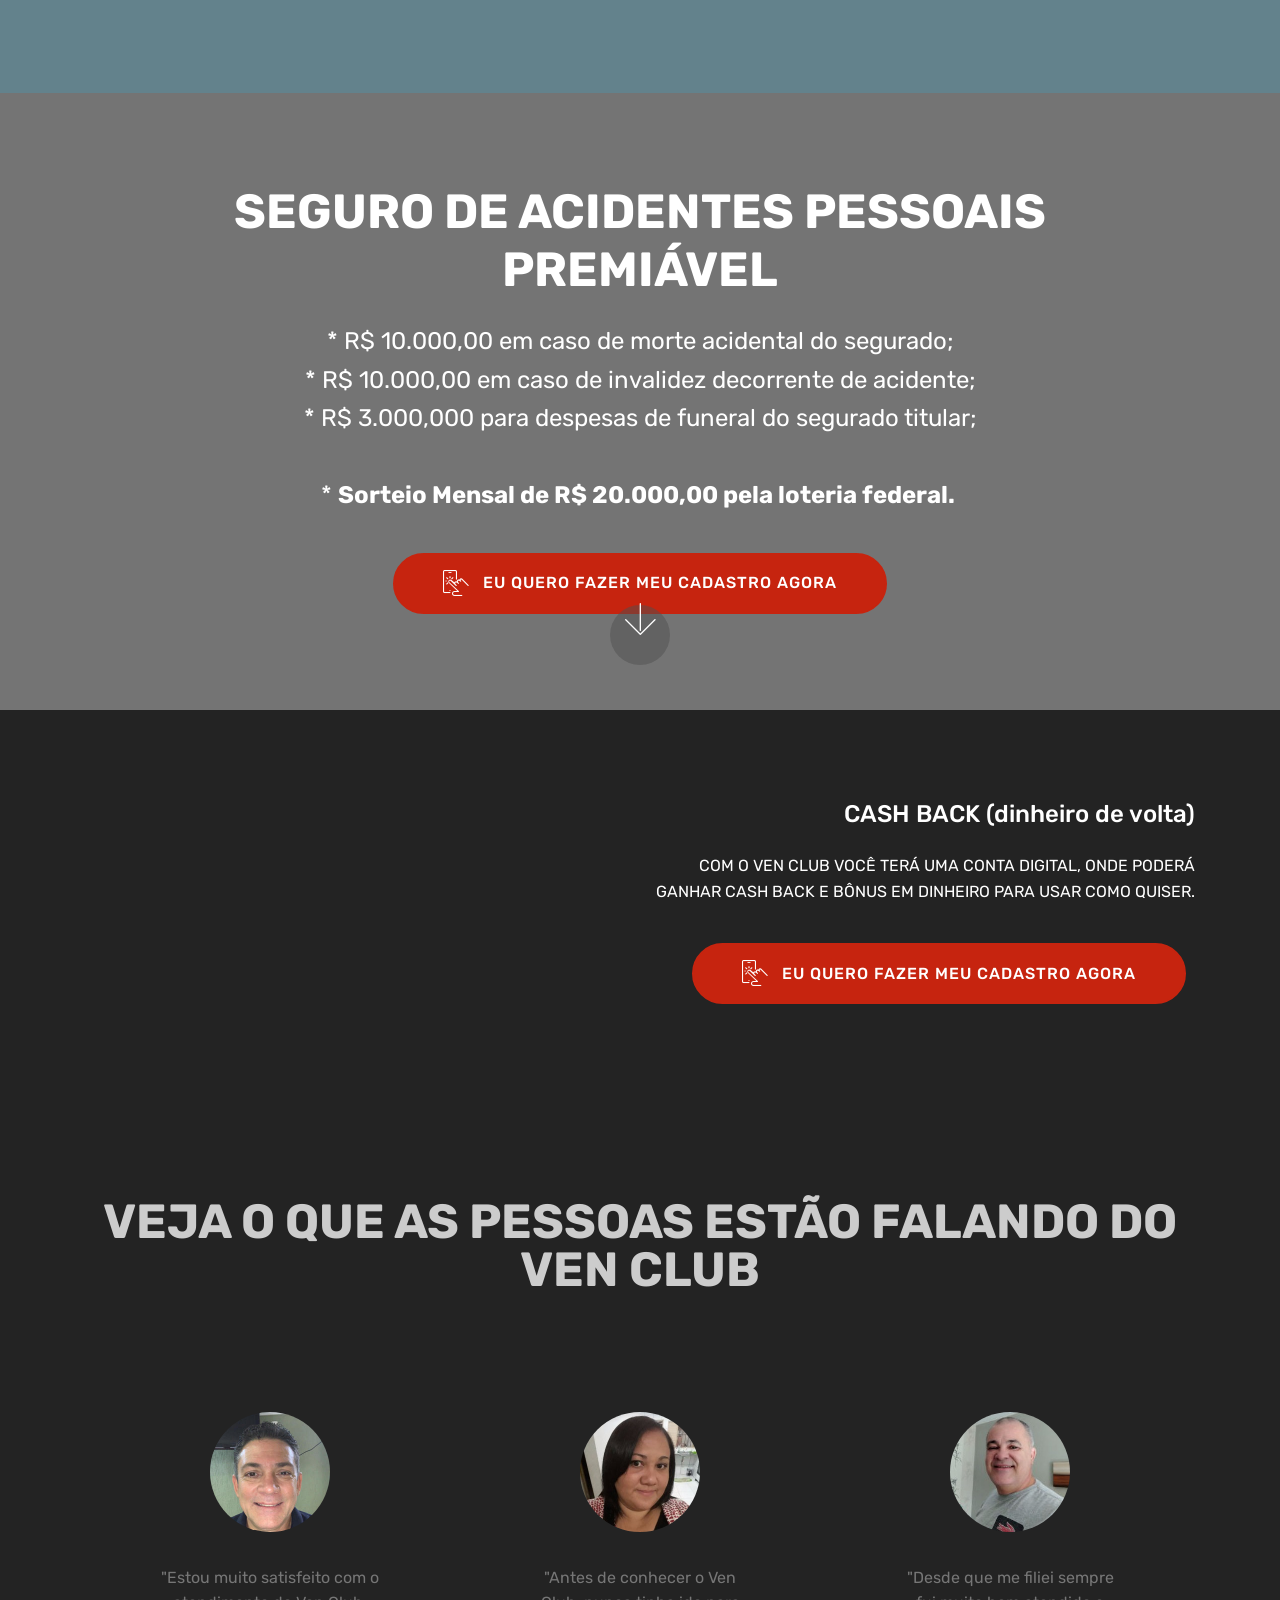
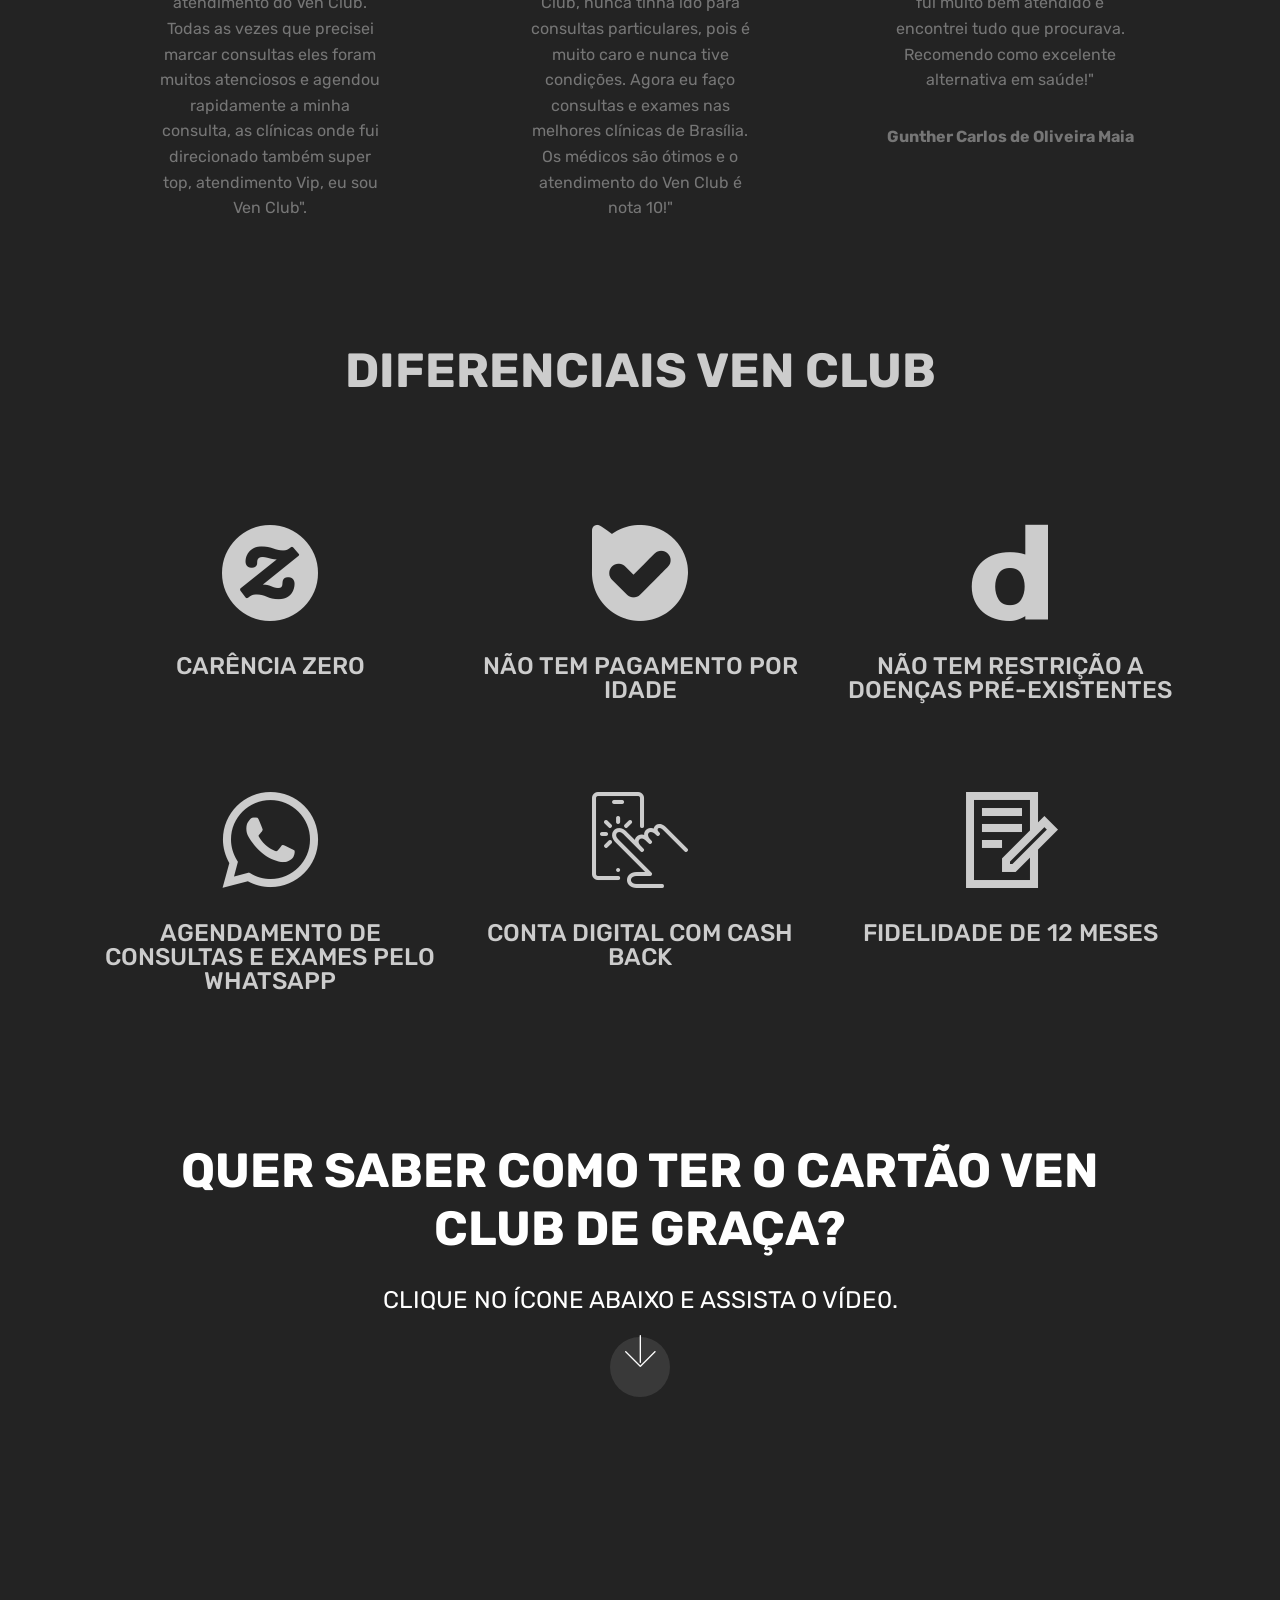
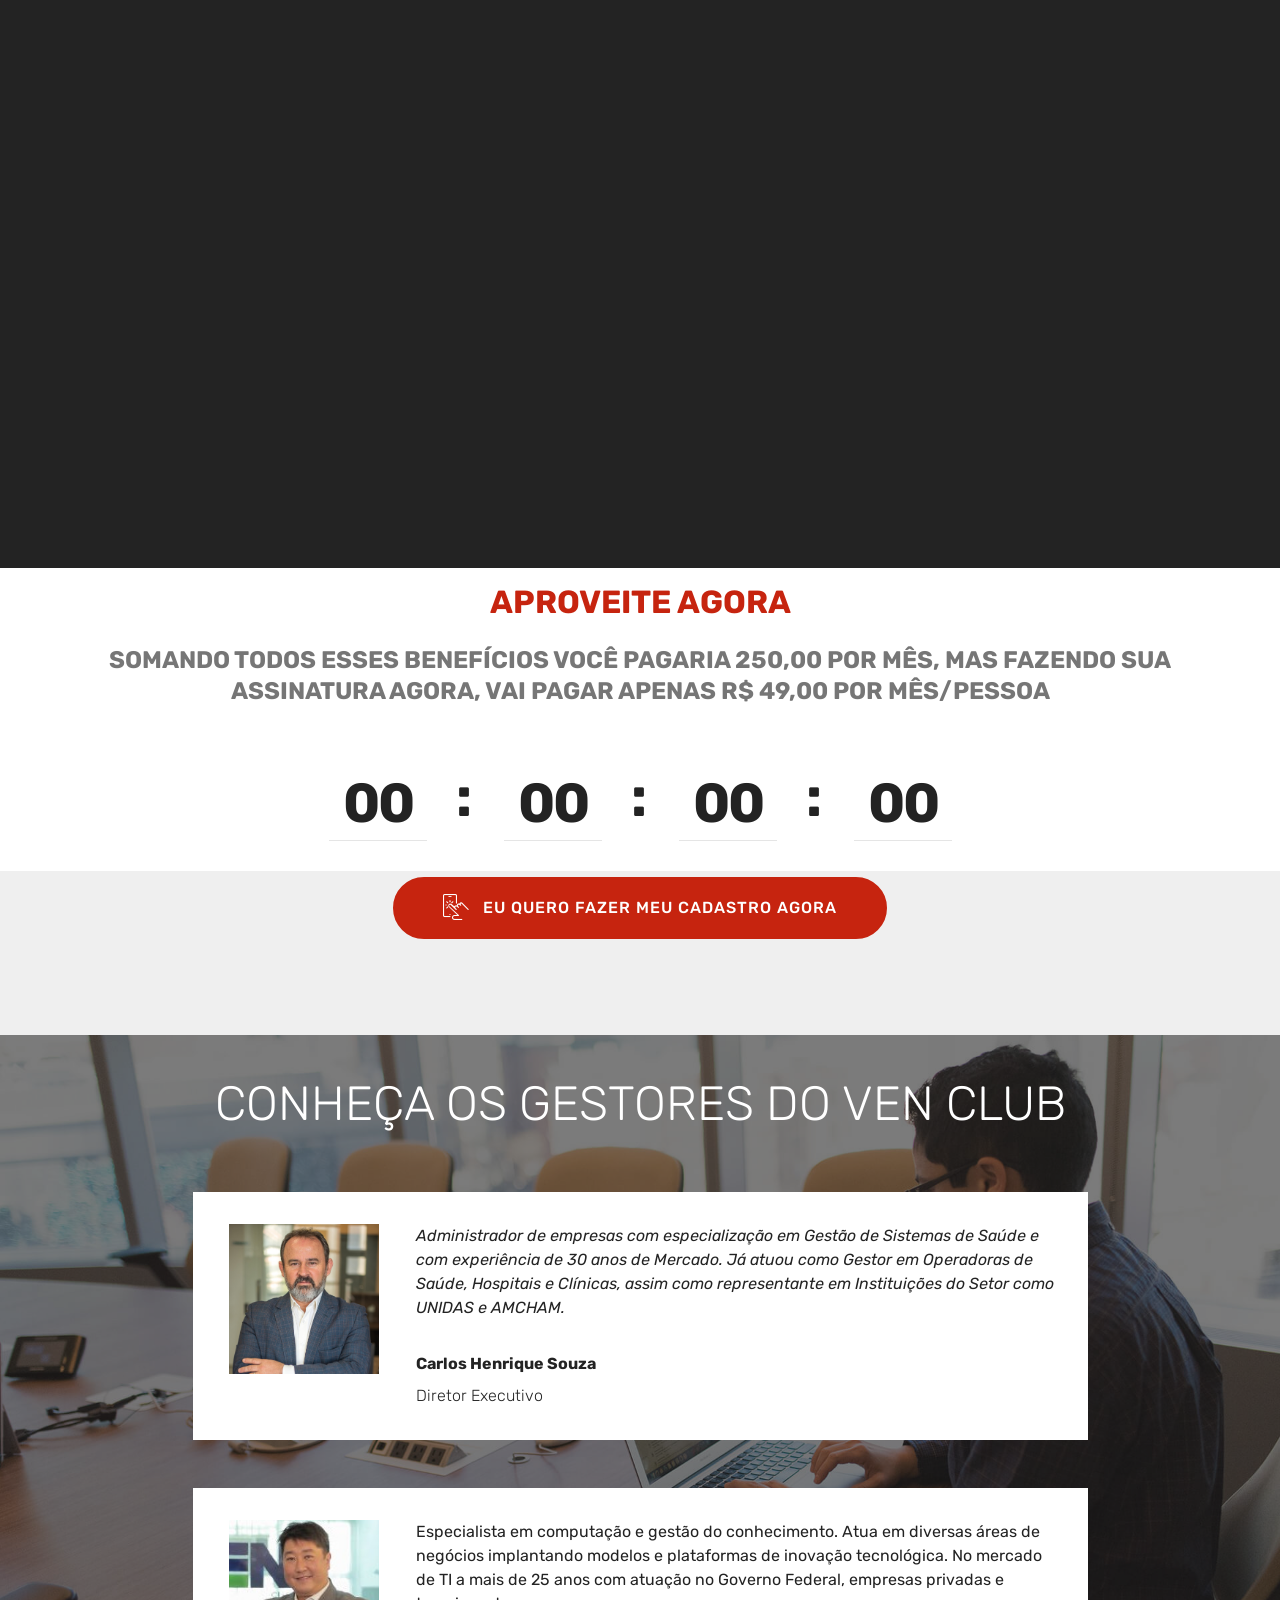
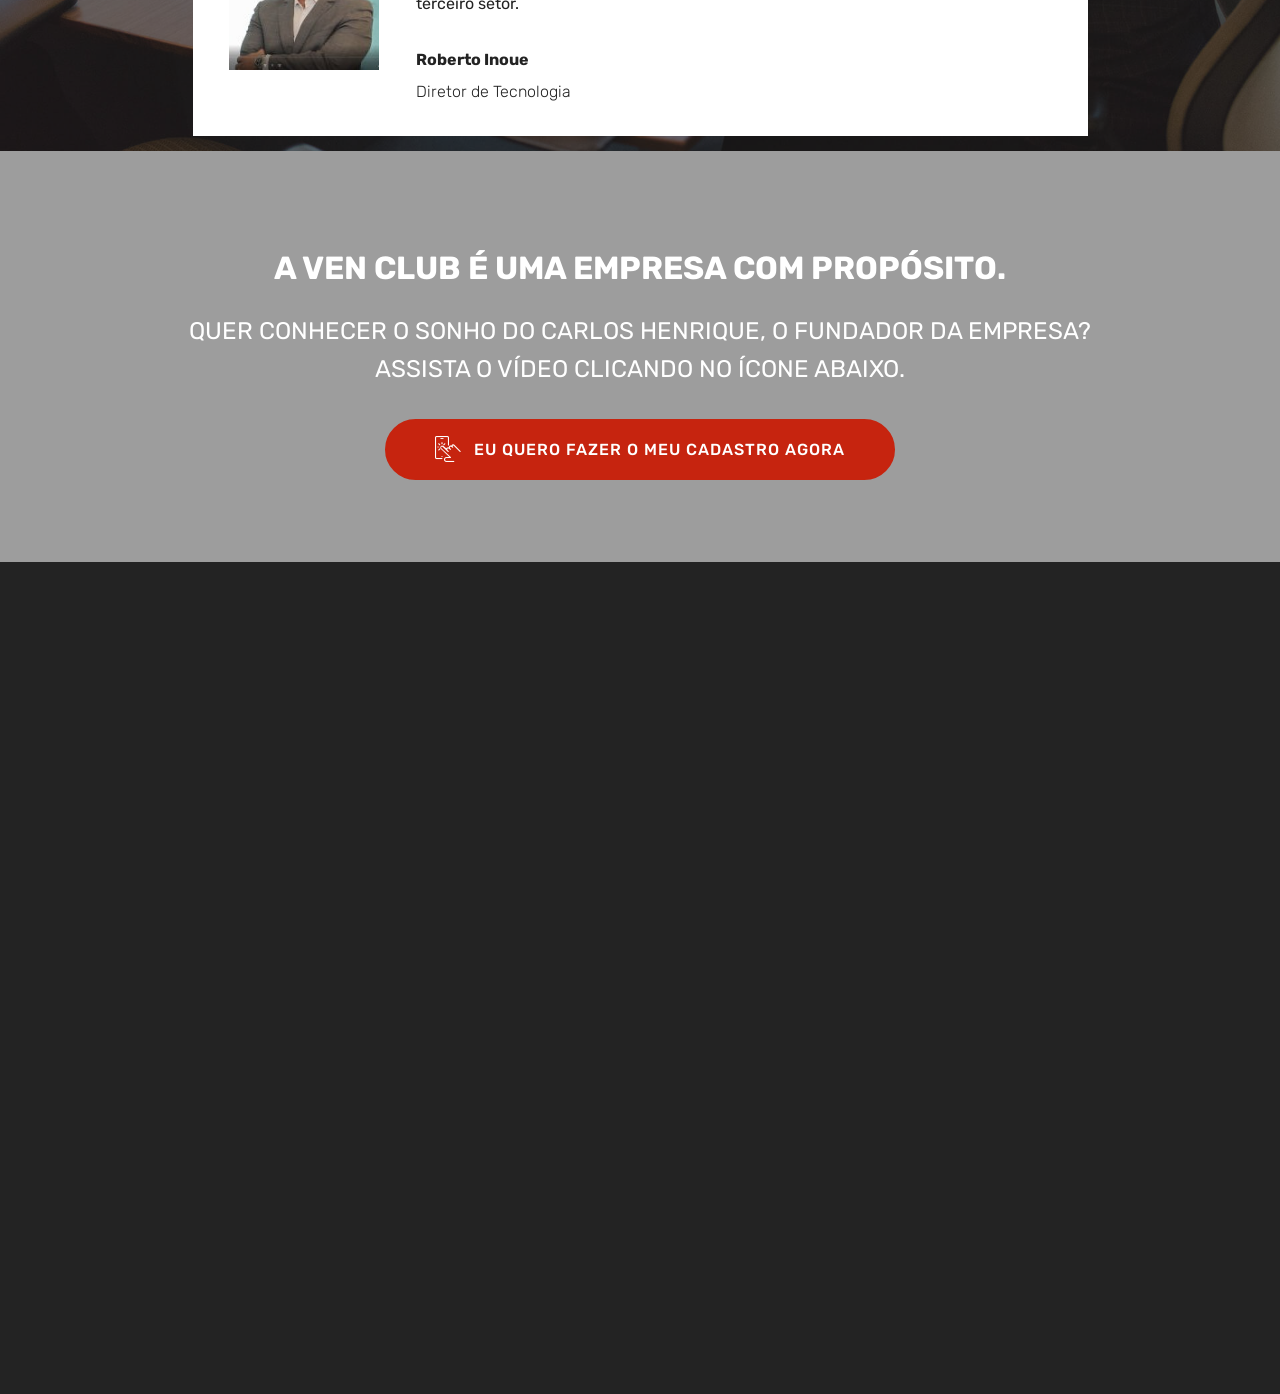
==== commit 2bb2faad: "create github pages" ====
--- a/index.html
+++ b/index.html
@@ -53,13 +53,13 @@
     </div>
 </section>
 
-<section class="engine"><a href="https://mobirise.info/l">free site templates</a></section><section class="cid-s0Cm5JWGxq" id="video1-2h">
-
-    
-    
-    <figure class="mbr-figure align-center container">
+<section class="engine"><a href="https://mobirise.info/f">easy website maker</a></section><section class="cid-s0Cm5JWGxq" id="video1-2h">
+
+    
+    
+    <figure class="mbr-figure align-center">
         <div class="video-block" style="width: 66%;">
-            <div><iframe class="mbr-embedded-video" src="https://www.youtube.com/embed/uC7393qlHb8?rel=0&amp;amp;showinfo=0&amp;autoplay=1&amp;loop=0" width="1280" height="720" frameborder="0" allowfullscreen></iframe></div>
+            <div><iframe class="mbr-embedded-video" src="https://www.youtube.com/embed/uC7393qlHb8?rel=0&amp;amp;showinfo=0&amp;autoplay=0&amp;loop=0" width="1280" height="720" frameborder="0" allowfullscreen></iframe></div>
         </div>
     </figure>
 </section>
--- a/assets/mobirise/css/mbr-additional.css
+++ b/assets/mobirise/css/mbr-additional.css
@@ -717,11 +717,10 @@
 }
 .cid-s0Cm5JWGxq {
   background: #ffffff;
-  padding-top: 60px;
-  padding-bottom: 60px;
 }
 .cid-s0Cm5JWGxq .video-block {
   margin: auto;
+  width: 100% !important;
 }
 @media (max-width: 768px) {
   .cid-s0Cm5JWGxq .video-block {
--- a/assets/mobirise/css/mbr-additional.css
+++ b/assets/mobirise/css/mbr-additional.css
@@ -717,11 +717,10 @@
 }
 .cid-s0Cm5JWGxq {
   background: #ffffff;
-  padding-top: 60px;
-  padding-bottom: 60px;
 }
 .cid-s0Cm5JWGxq .video-block {
   margin: auto;
+  width: 100% !important;
 }
 @media (max-width: 768px) {
   .cid-s0Cm5JWGxq .video-block {
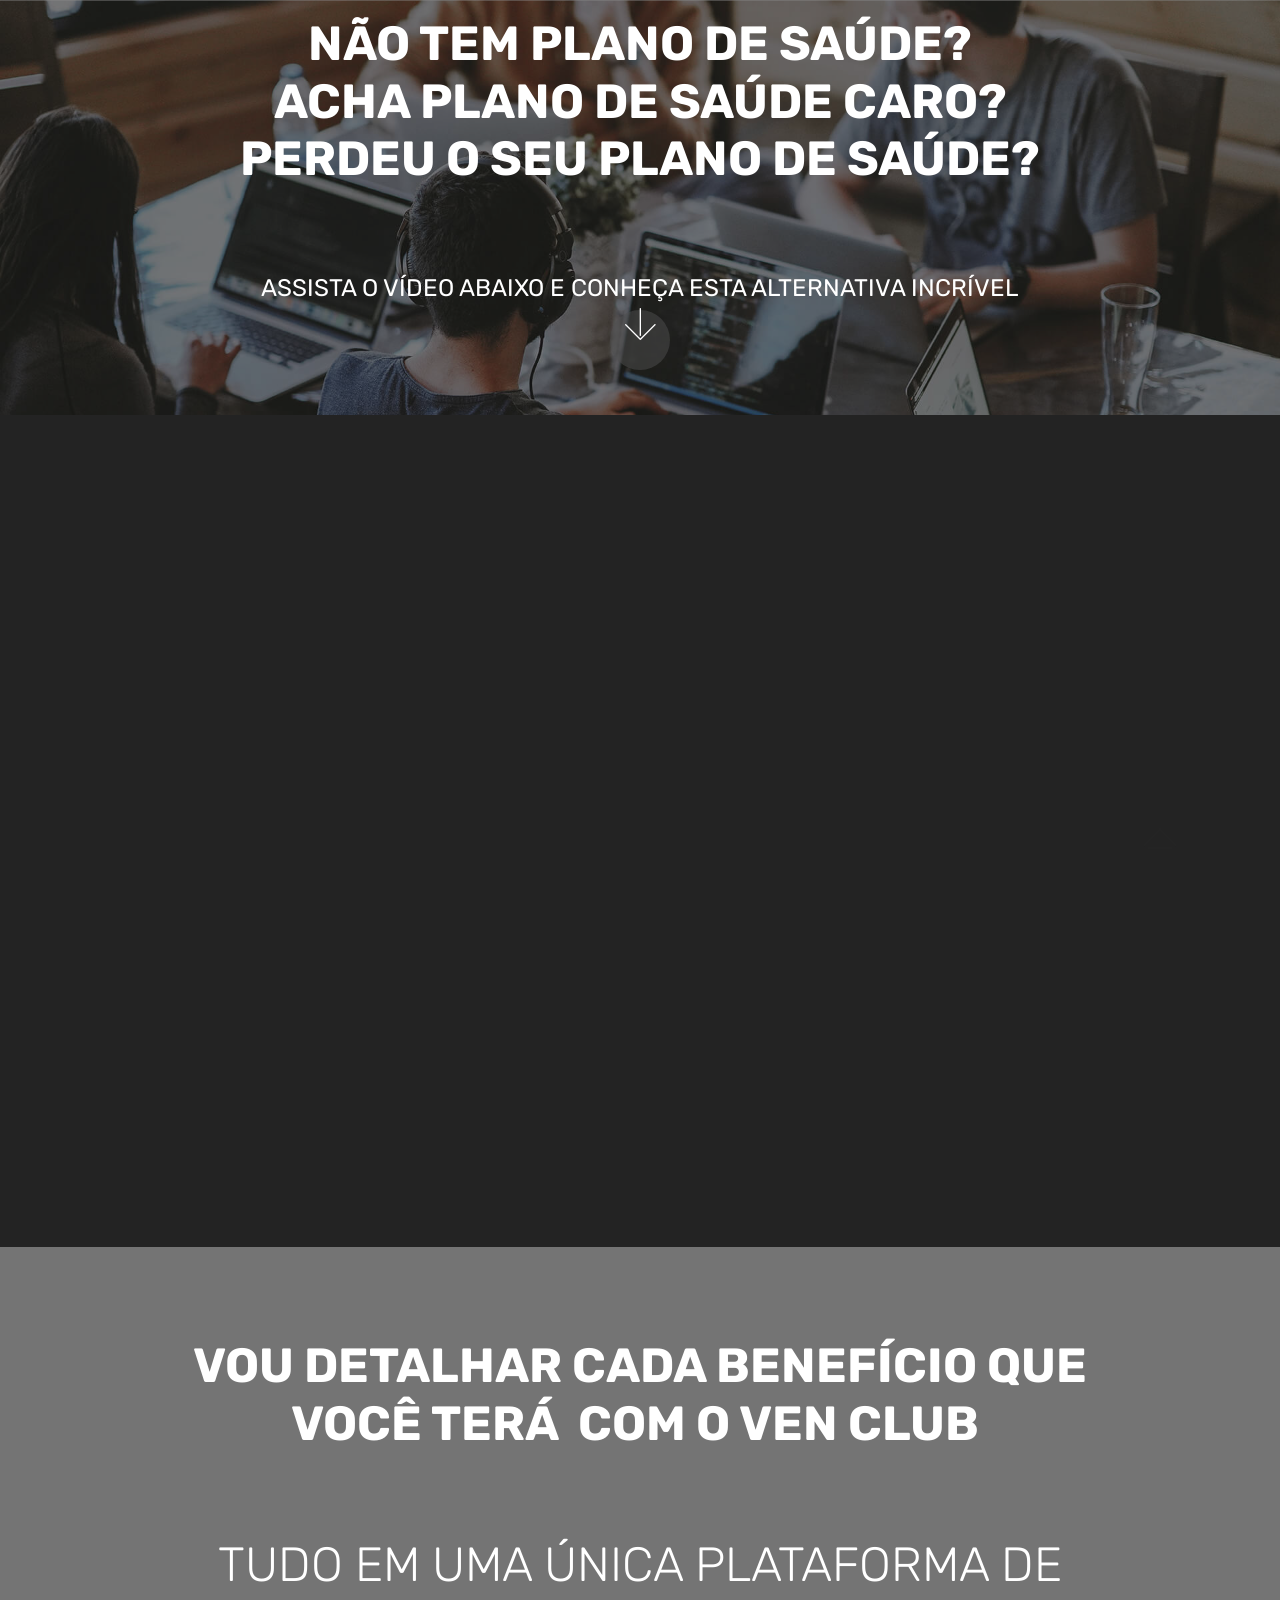
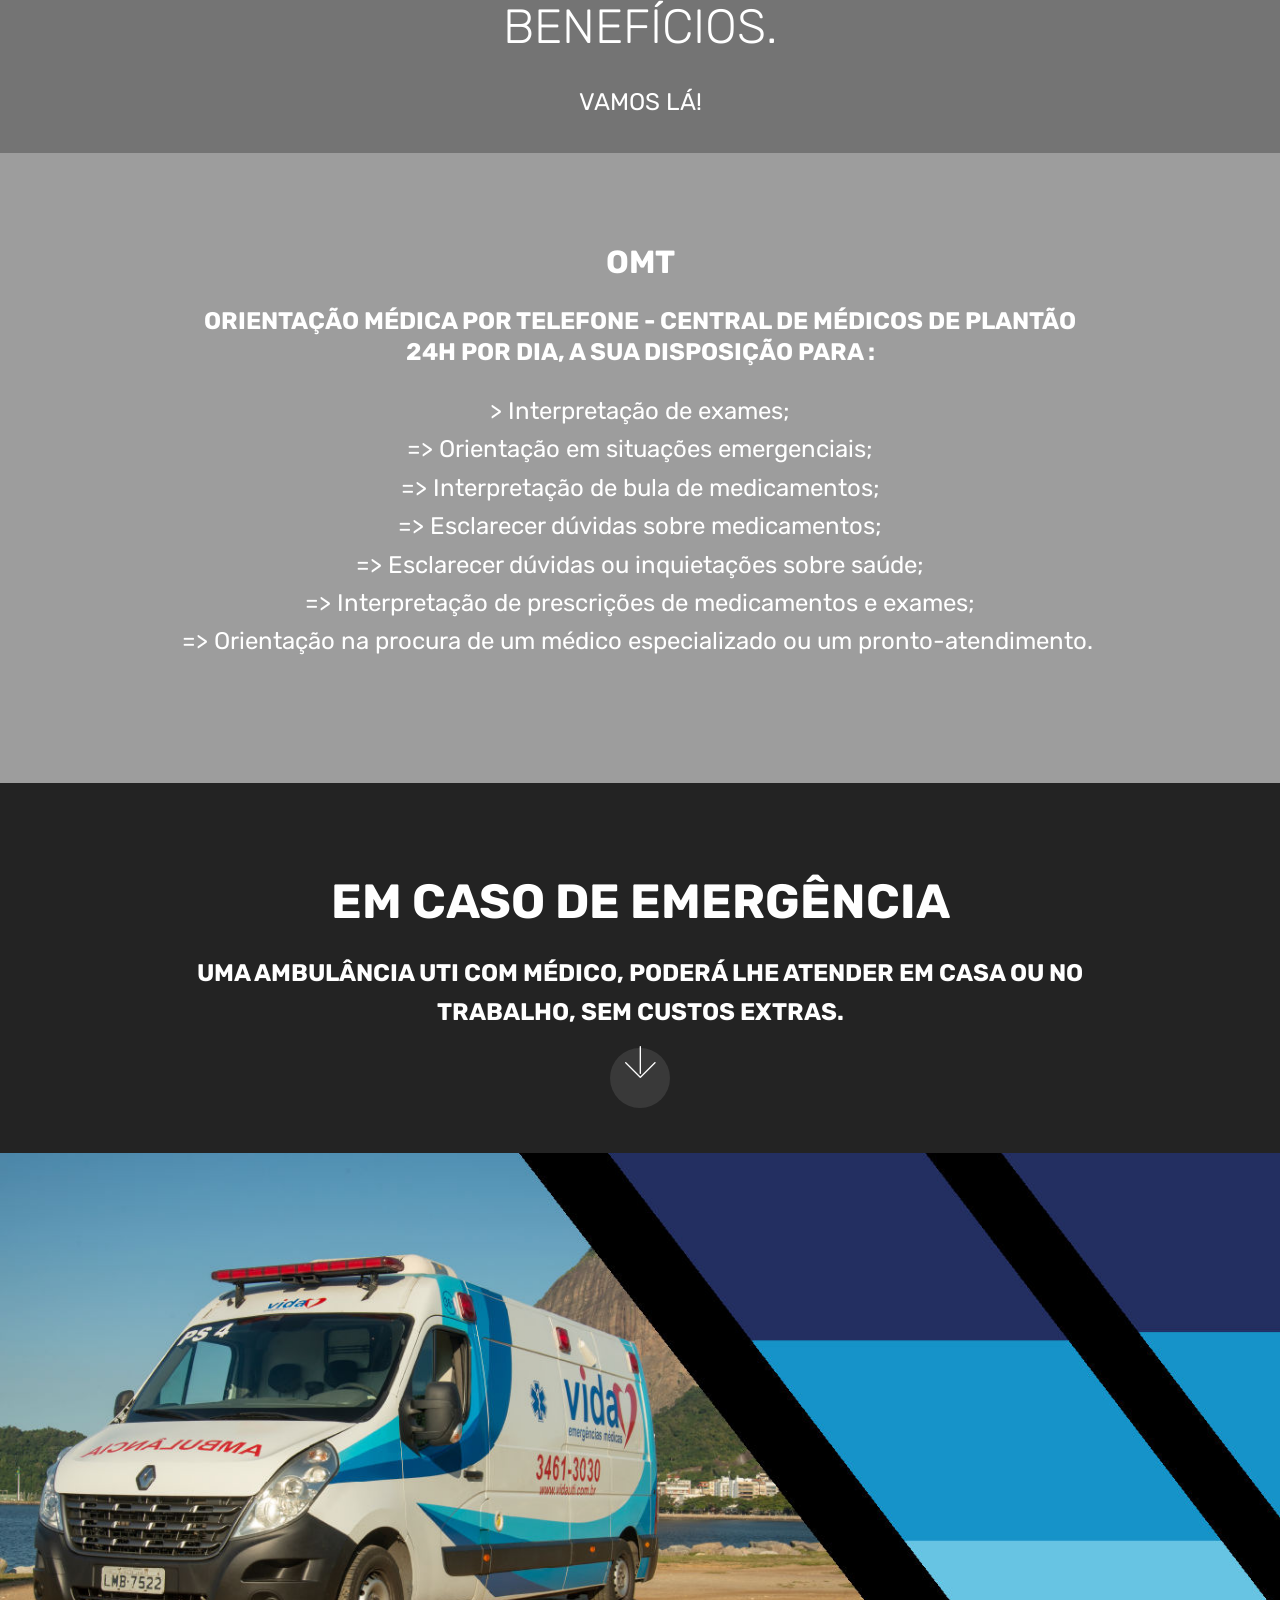
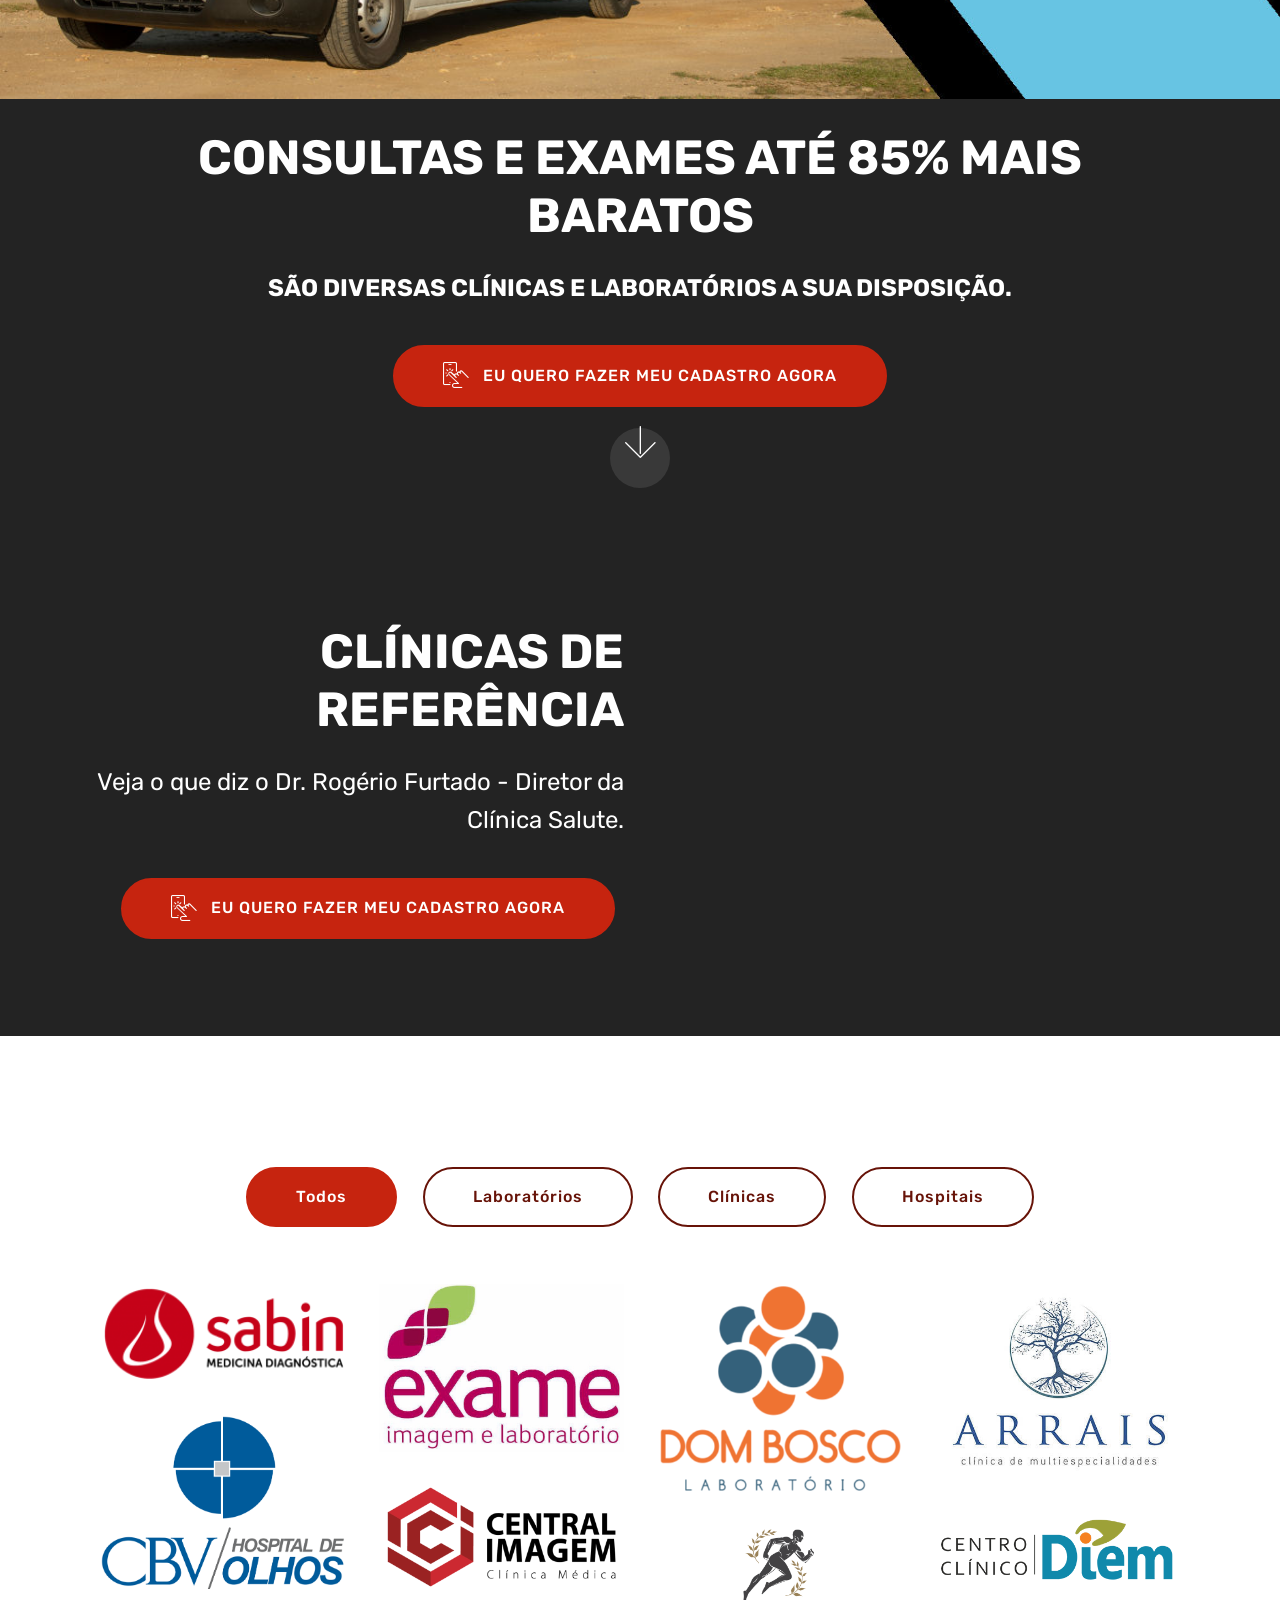
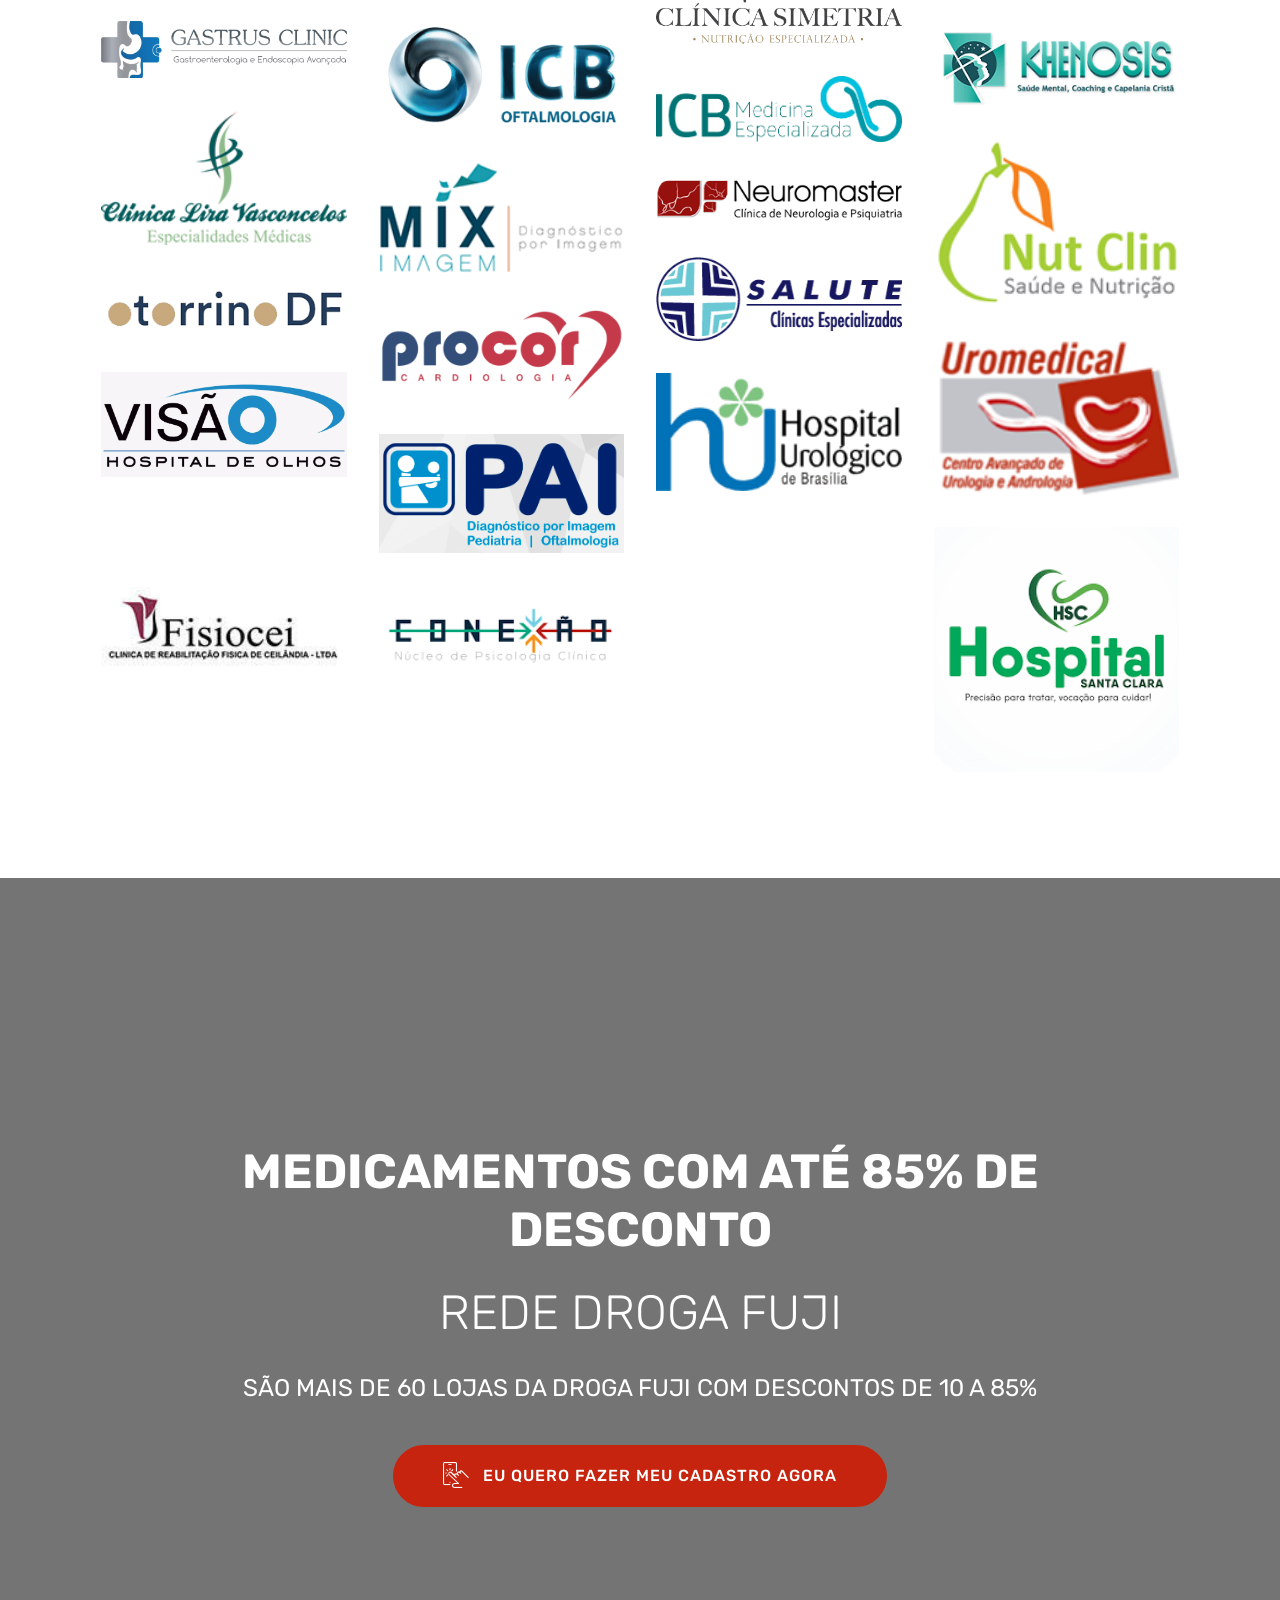
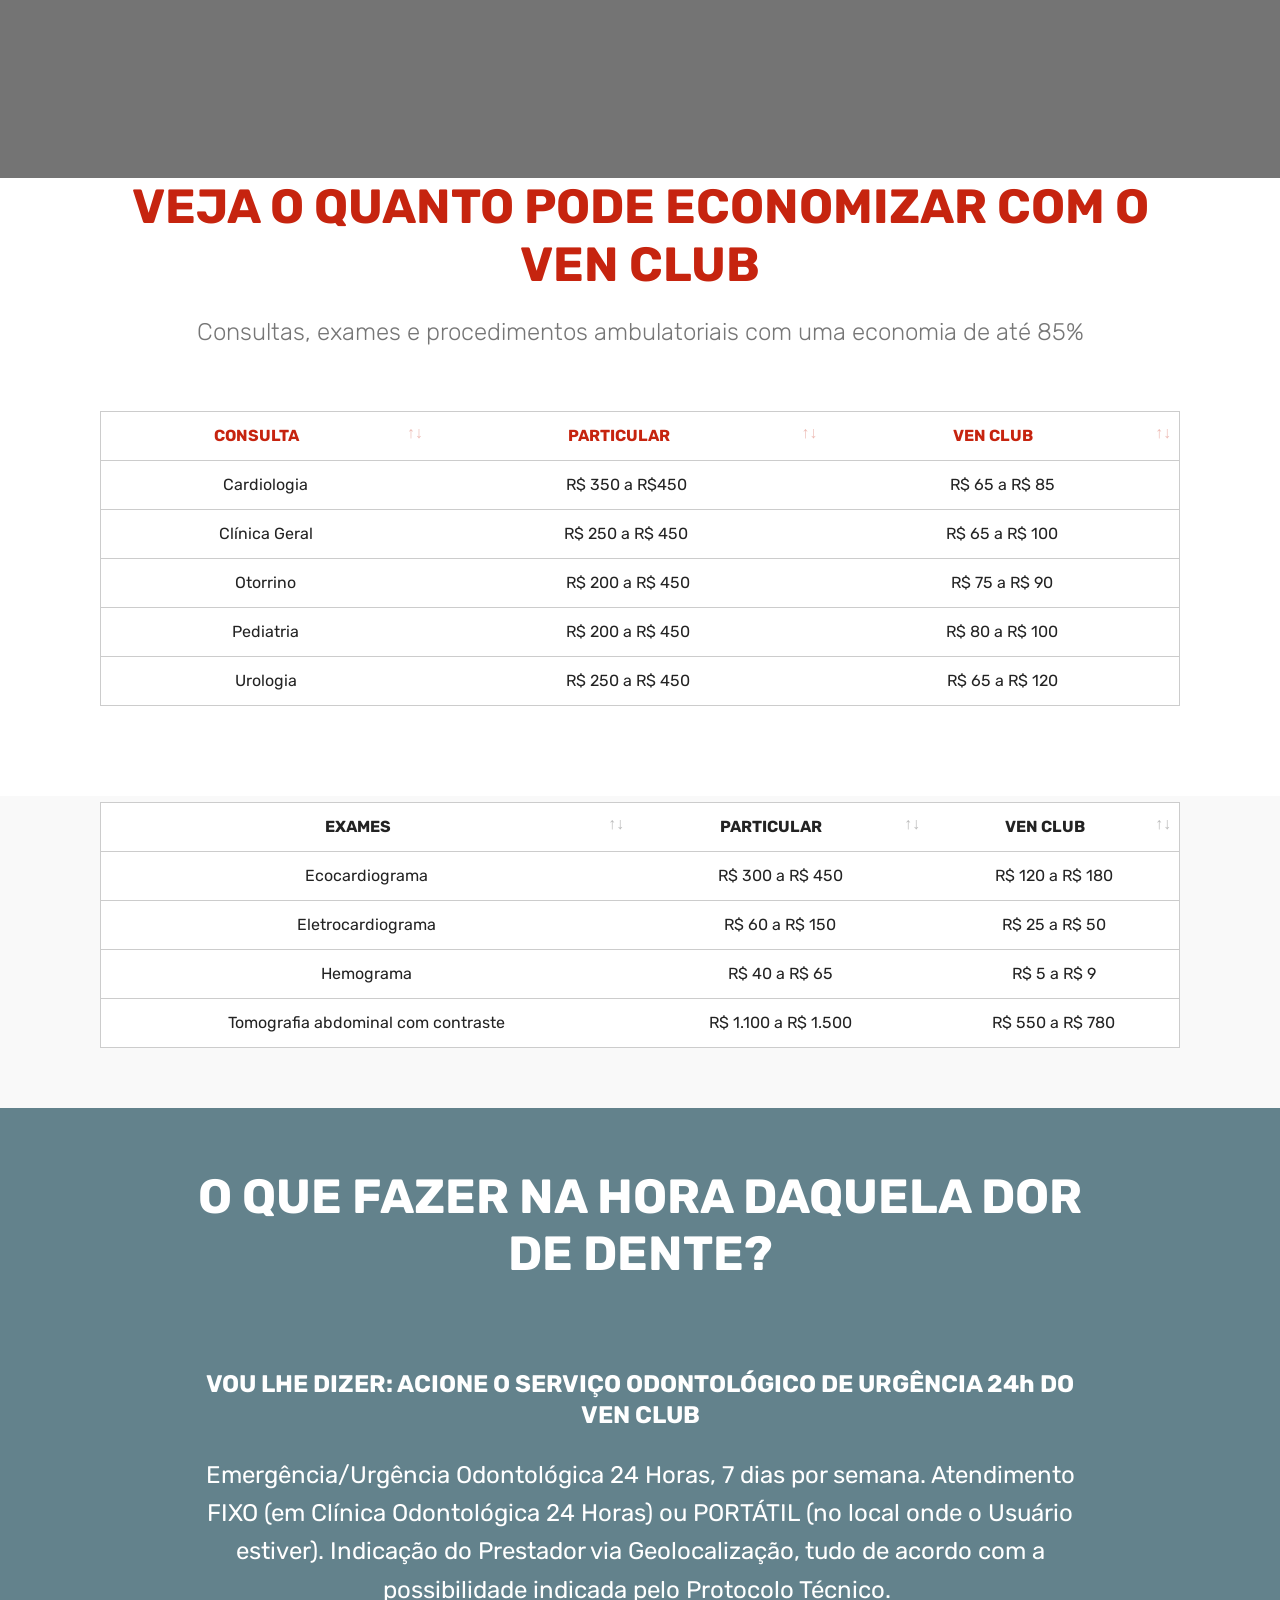
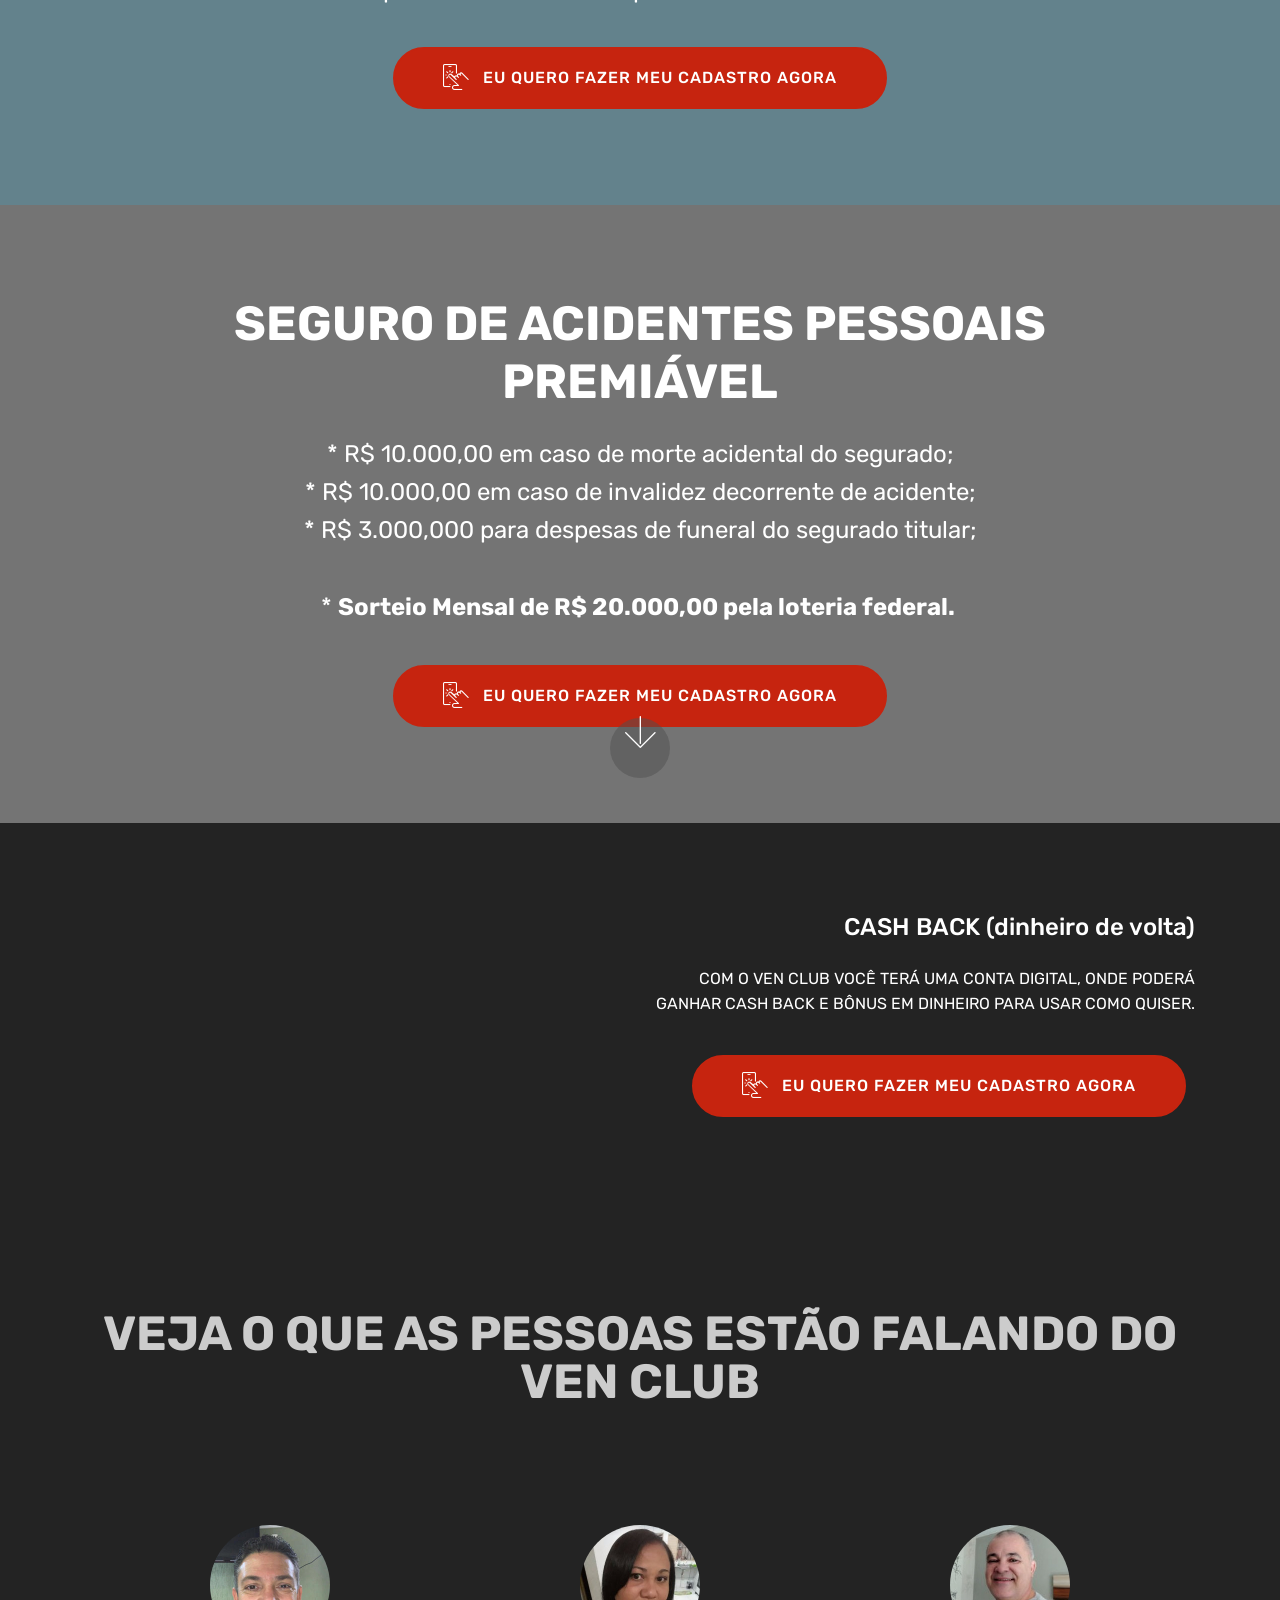
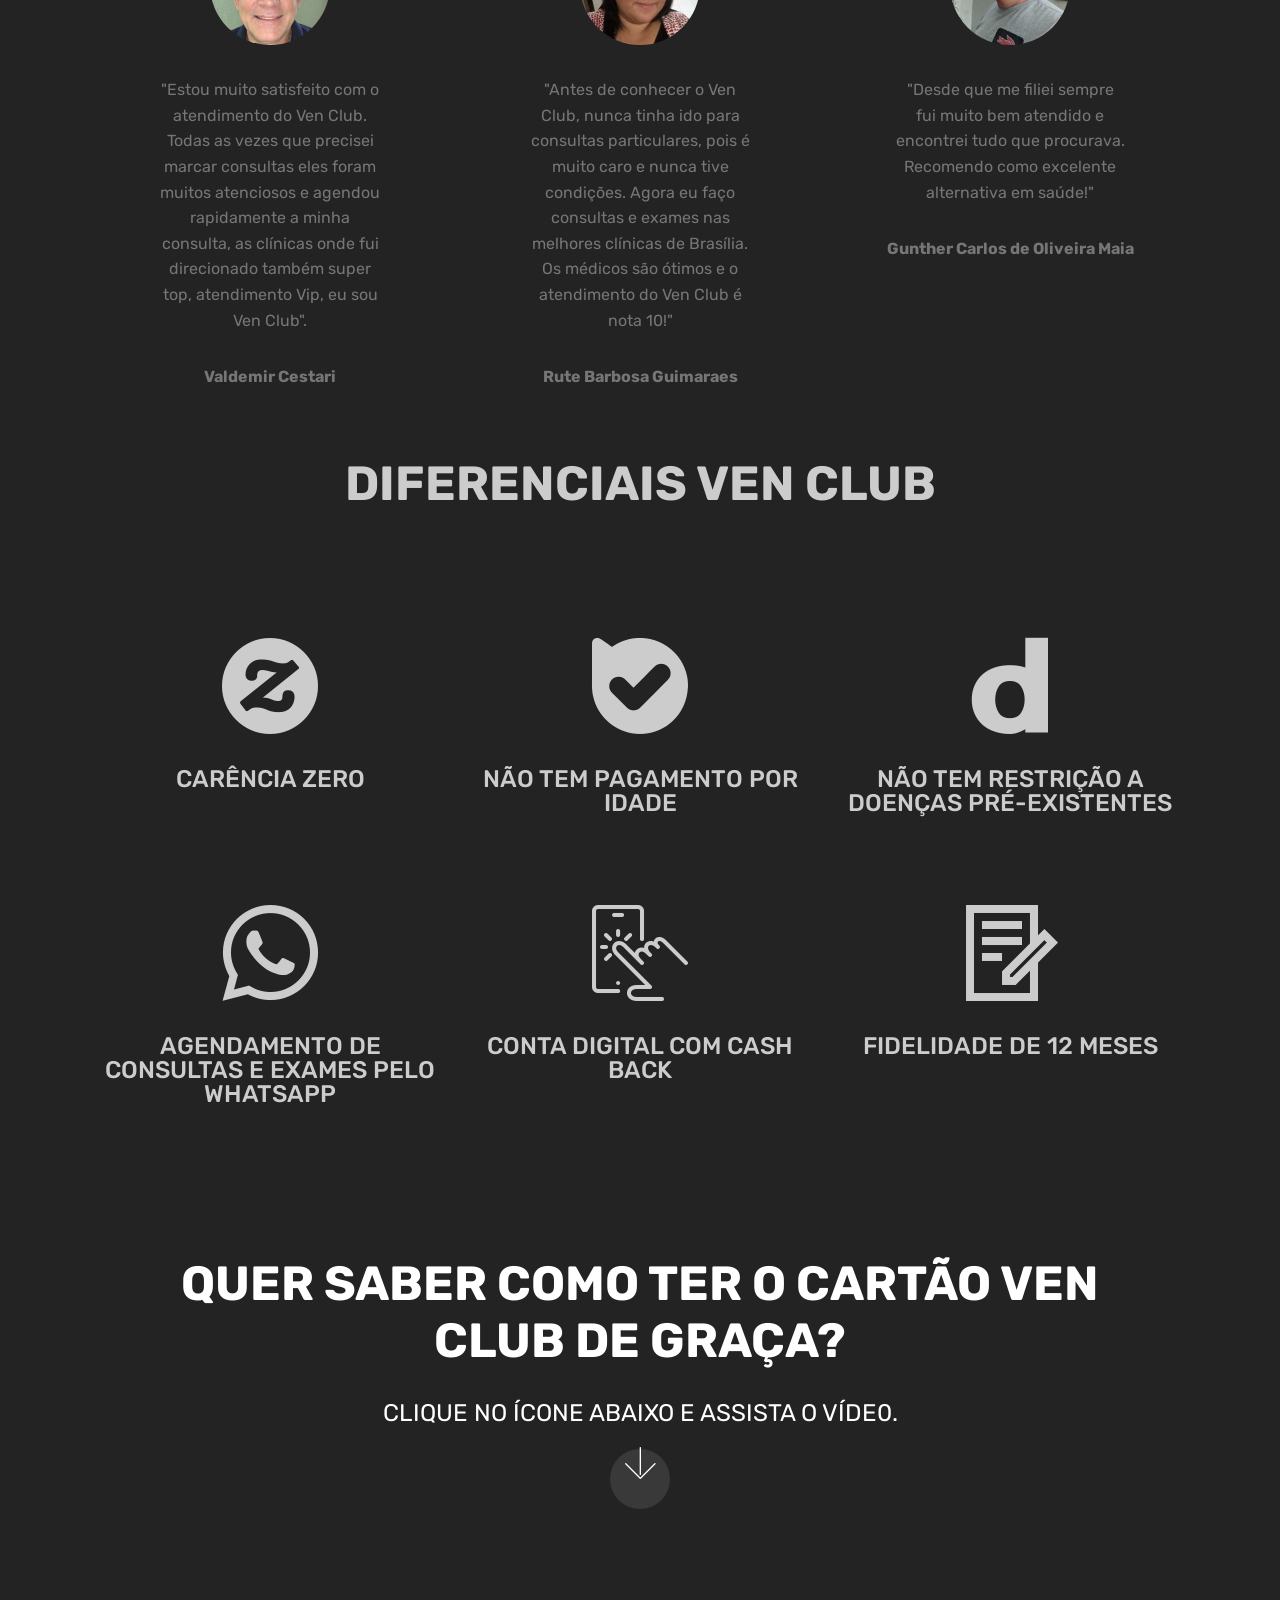
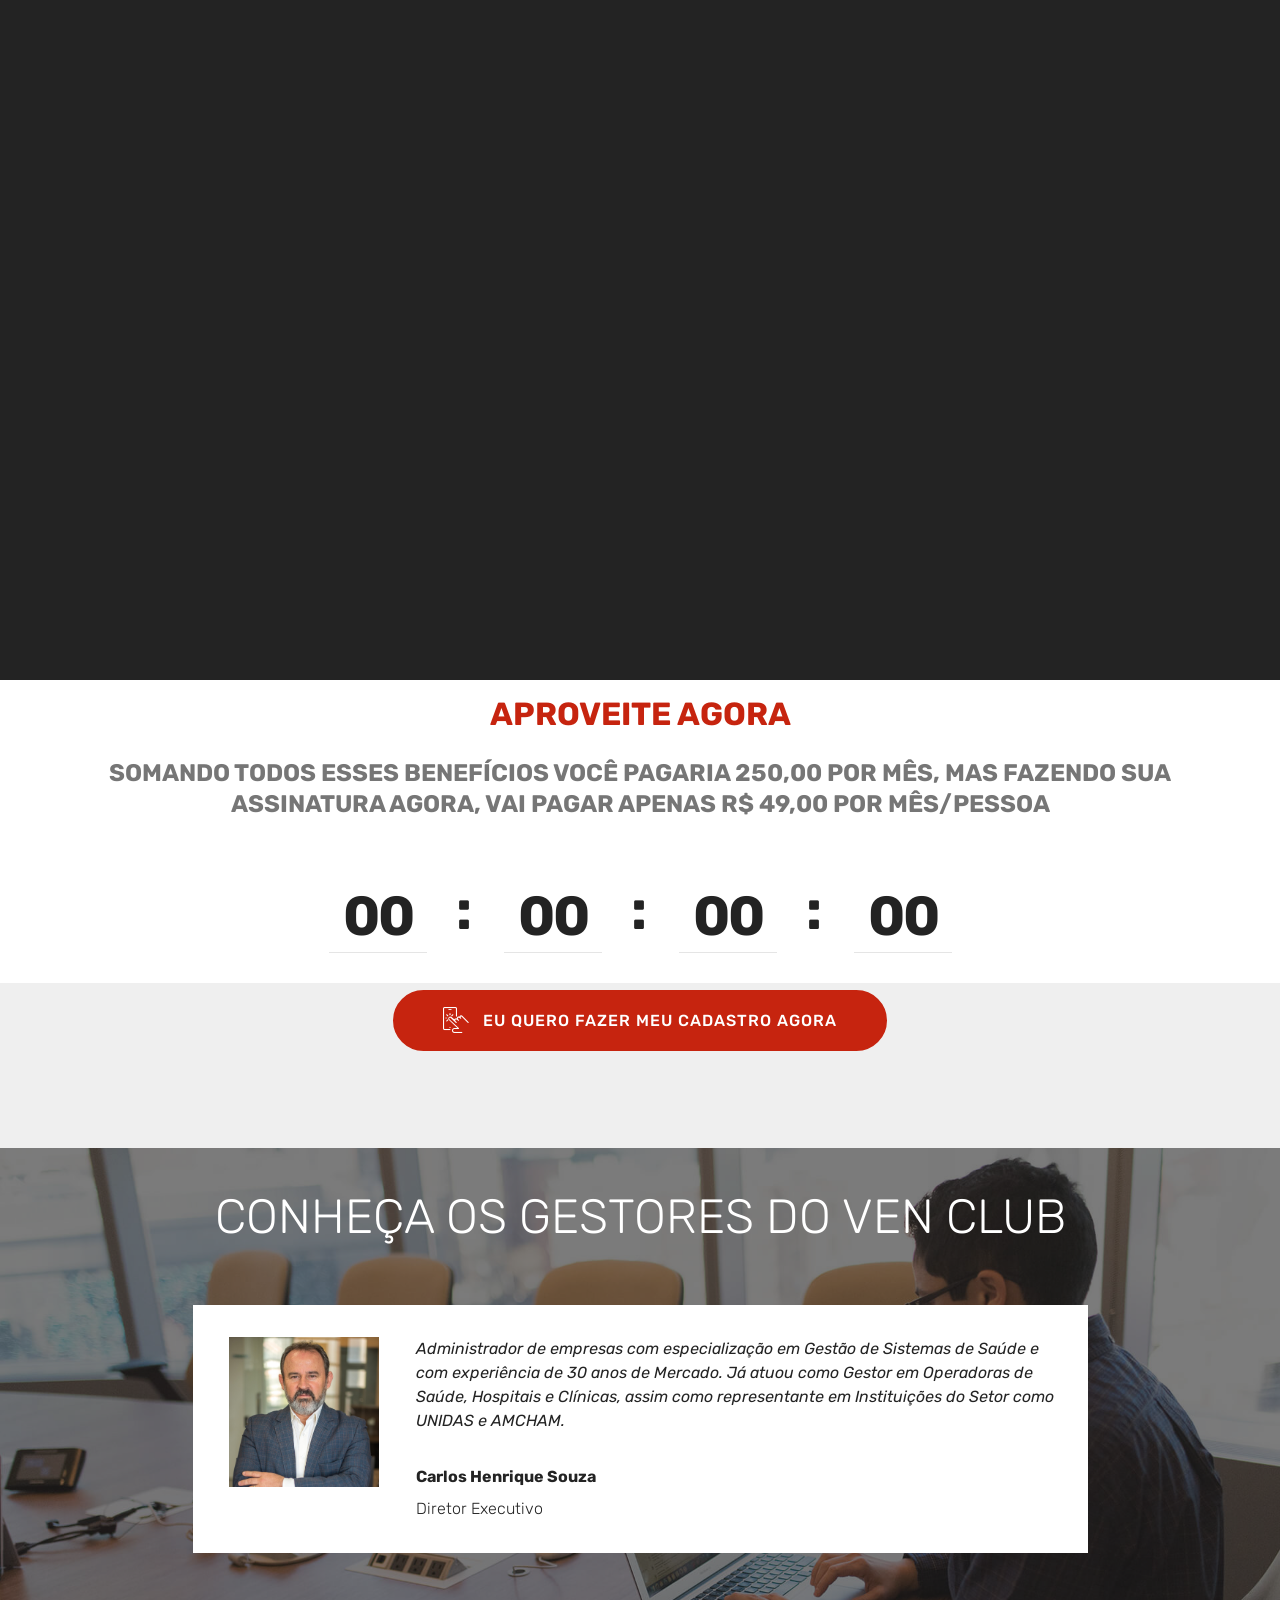
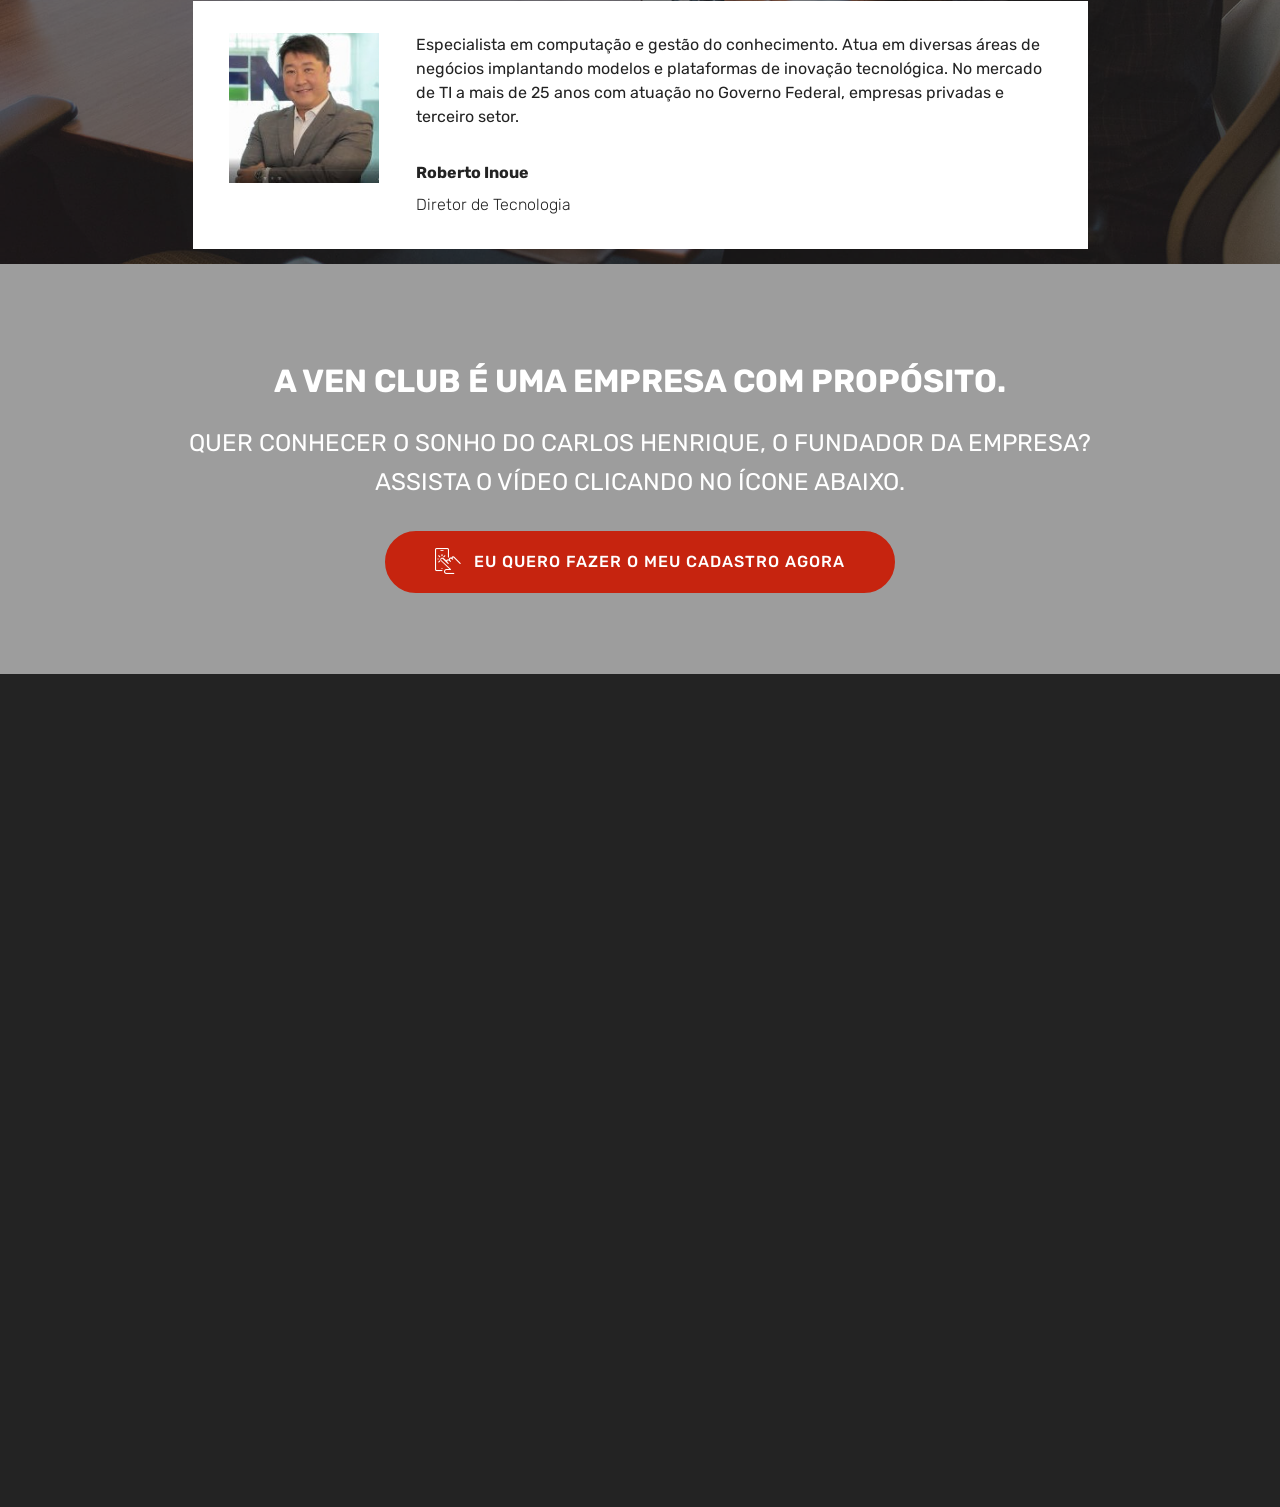
==== commit 37b17abf: "create github pages" ====
--- a/index.html
+++ b/index.html
@@ -53,13 +53,13 @@
     </div>
 </section>
 
-<section class="engine"><a href="https://mobirise.info/f">easy website maker</a></section><section class="cid-s0Cm5JWGxq" id="video1-2h">
-
-    
-    
-    <figure class="mbr-figure align-center">
-        <div class="video-block" style="width: 66%;">
-            <div><iframe class="mbr-embedded-video" src="https://www.youtube.com/embed/uC7393qlHb8?rel=0&amp;amp;showinfo=0&amp;autoplay=0&amp;loop=0" width="1280" height="720" frameborder="0" allowfullscreen></iframe></div>
+<section class="engine"><a href="https://mobirise.info/v">html templates</a></section><section class="cid-s0Cm5JWGxq" id="video1-2h">
+
+    
+    
+    <figure class="mbr-figure align-center container">
+        <div class="video-block" style="width: 100%;">
+            <div><iframe class="mbr-embedded-video" src="https://www.youtube.com/embed/uC7393qlHb8?rel=0&amp;amp;showinfo=0&amp;autoplay=0&amp;loop=0" width="800" height="600" frameborder="0" allowfullscreen></iframe></div>
         </div>
     </figure>
 </section>
@@ -101,7 +101,7 @@
                 <p class="mbr-text align-center pb-3 mbr-fonts-style display-5">&gt; Interpretação de exames;
 <br>=&gt; Orientação em situações emergenciais;
 <br>=&gt; Interpretação de bula de medicamentos;
-<br>=&gt; Esclarecerr dúvidas sobre medicamentos;
+<br>=&gt; Esclarecer dúvidas sobre medicamentos;
 <br>=&gt; Esclarecer dúvidas ou inquietações sobre saúde;
 <br>=&gt; Interpretação de prescrições de medicamentos e exames;
 <br>=&gt; Orientação na procura de um médico especializado ou um pronto-atendimento.&nbsp;</p>
@@ -788,7 +788,7 @@
   <script src="assets/slidervideo/script.js"></script>
   
   
- <div id="scrollToTop" class="scrollToTop mbr-arrow-up"><a style="text-align: center;"><i class="mbr-arrow-up-icon mbr-arrow-up-icon-cm cm-icon cm-icon-smallarrow-up"></i></a></div>
-    <input name="animation" type="hidden">
+  <input name="animation" type="hidden">
+   <div id="scrollToTop" class="scrollToTop mbr-arrow-up"><a style="text-align: center;"><i class="mbr-arrow-up-icon mbr-arrow-up-icon-cm cm-icon cm-icon-smallarrow-up"></i></a></div>
   </body>
 </html>
--- a/assets/mobirise/css/mbr-additional.css
+++ b/assets/mobirise/css/mbr-additional.css
@@ -716,11 +716,12 @@
   background-image: url("../../../assets/images/background4.jpg");
 }
 .cid-s0Cm5JWGxq {
-  background: #ffffff;
+  background: #232323;
+  padding-top: 0px;
+  padding-bottom: 0px;
 }
 .cid-s0Cm5JWGxq .video-block {
   margin: auto;
-  width: 100% !important;
 }
 @media (max-width: 768px) {
   .cid-s0Cm5JWGxq .video-block {
--- a/assets/mobirise/css/mbr-additional.css
+++ b/assets/mobirise/css/mbr-additional.css
@@ -716,11 +716,12 @@
   background-image: url("../../../assets/images/background4.jpg");
 }
 .cid-s0Cm5JWGxq {
-  background: #ffffff;
+  background: #232323;
+  padding-top: 0px;
+  padding-bottom: 0px;
 }
 .cid-s0Cm5JWGxq .video-block {
   margin: auto;
-  width: 100% !important;
 }
 @media (max-width: 768px) {
   .cid-s0Cm5JWGxq .video-block {
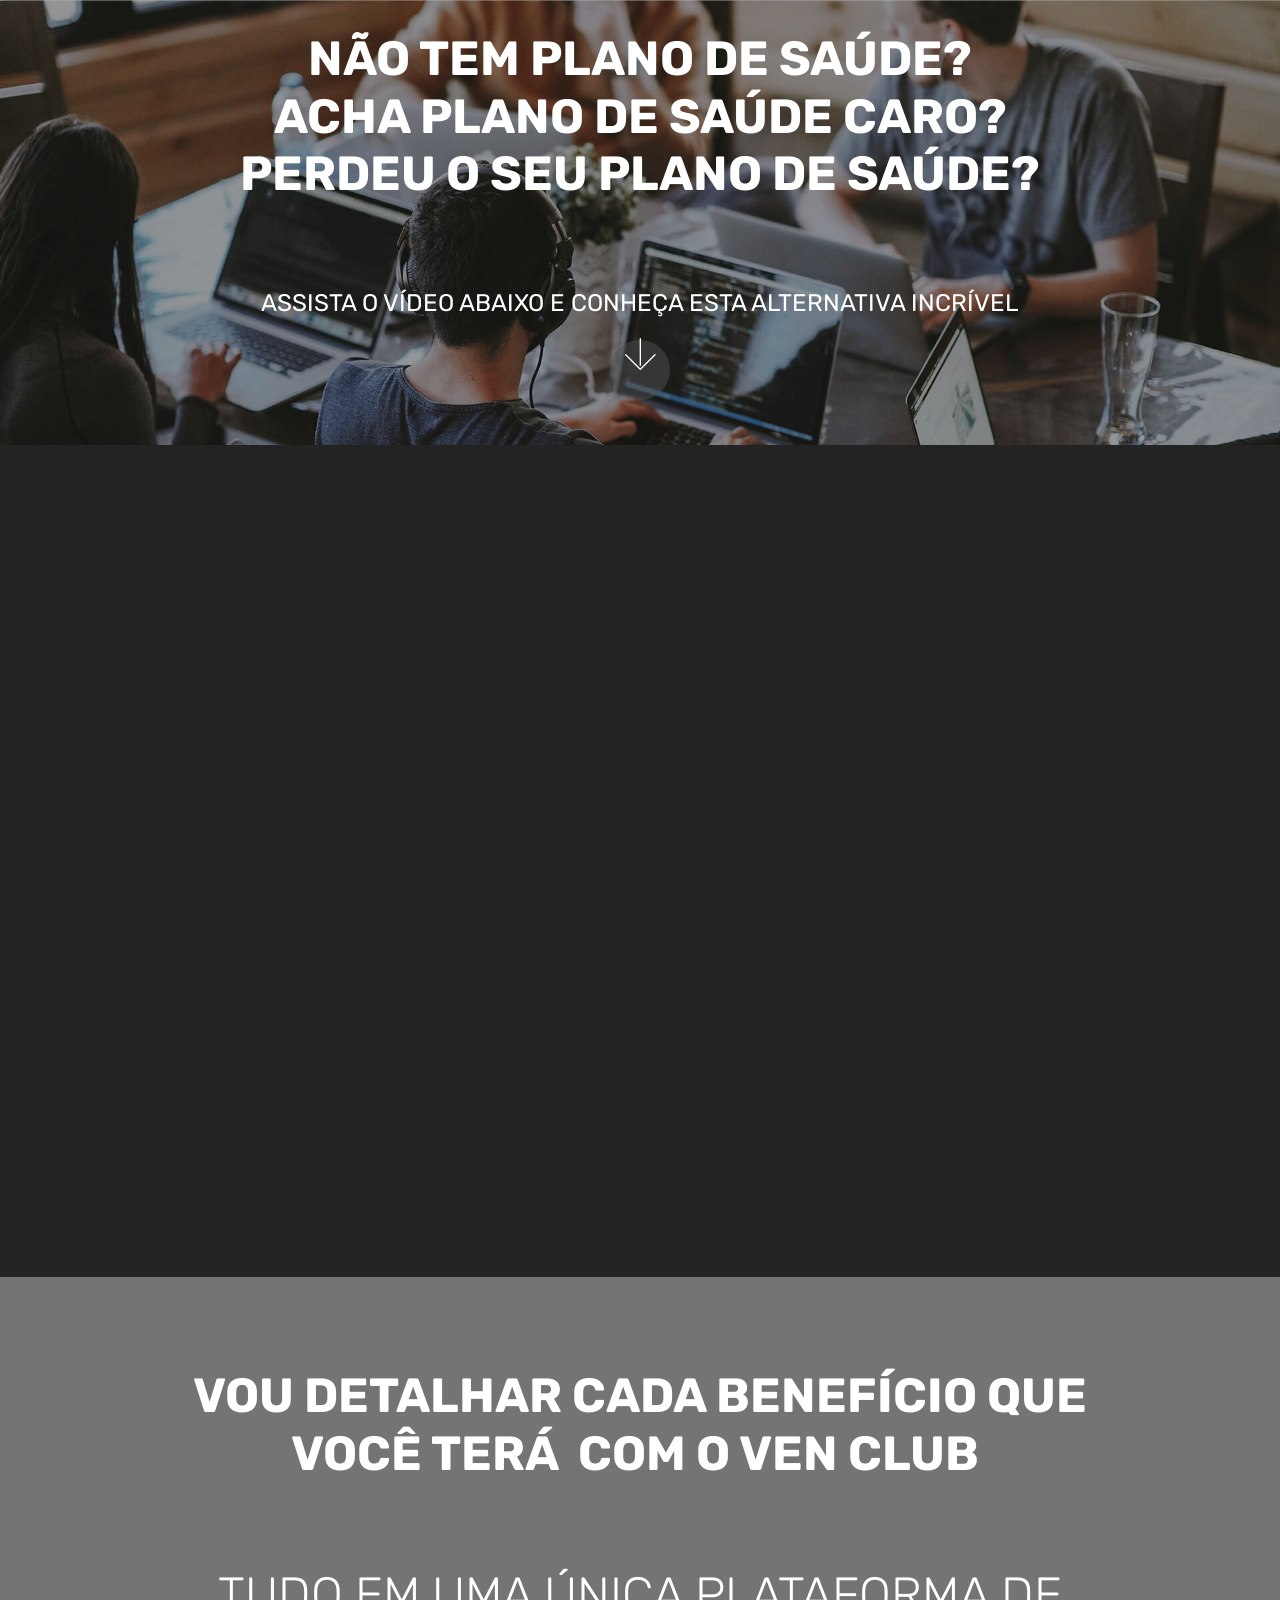
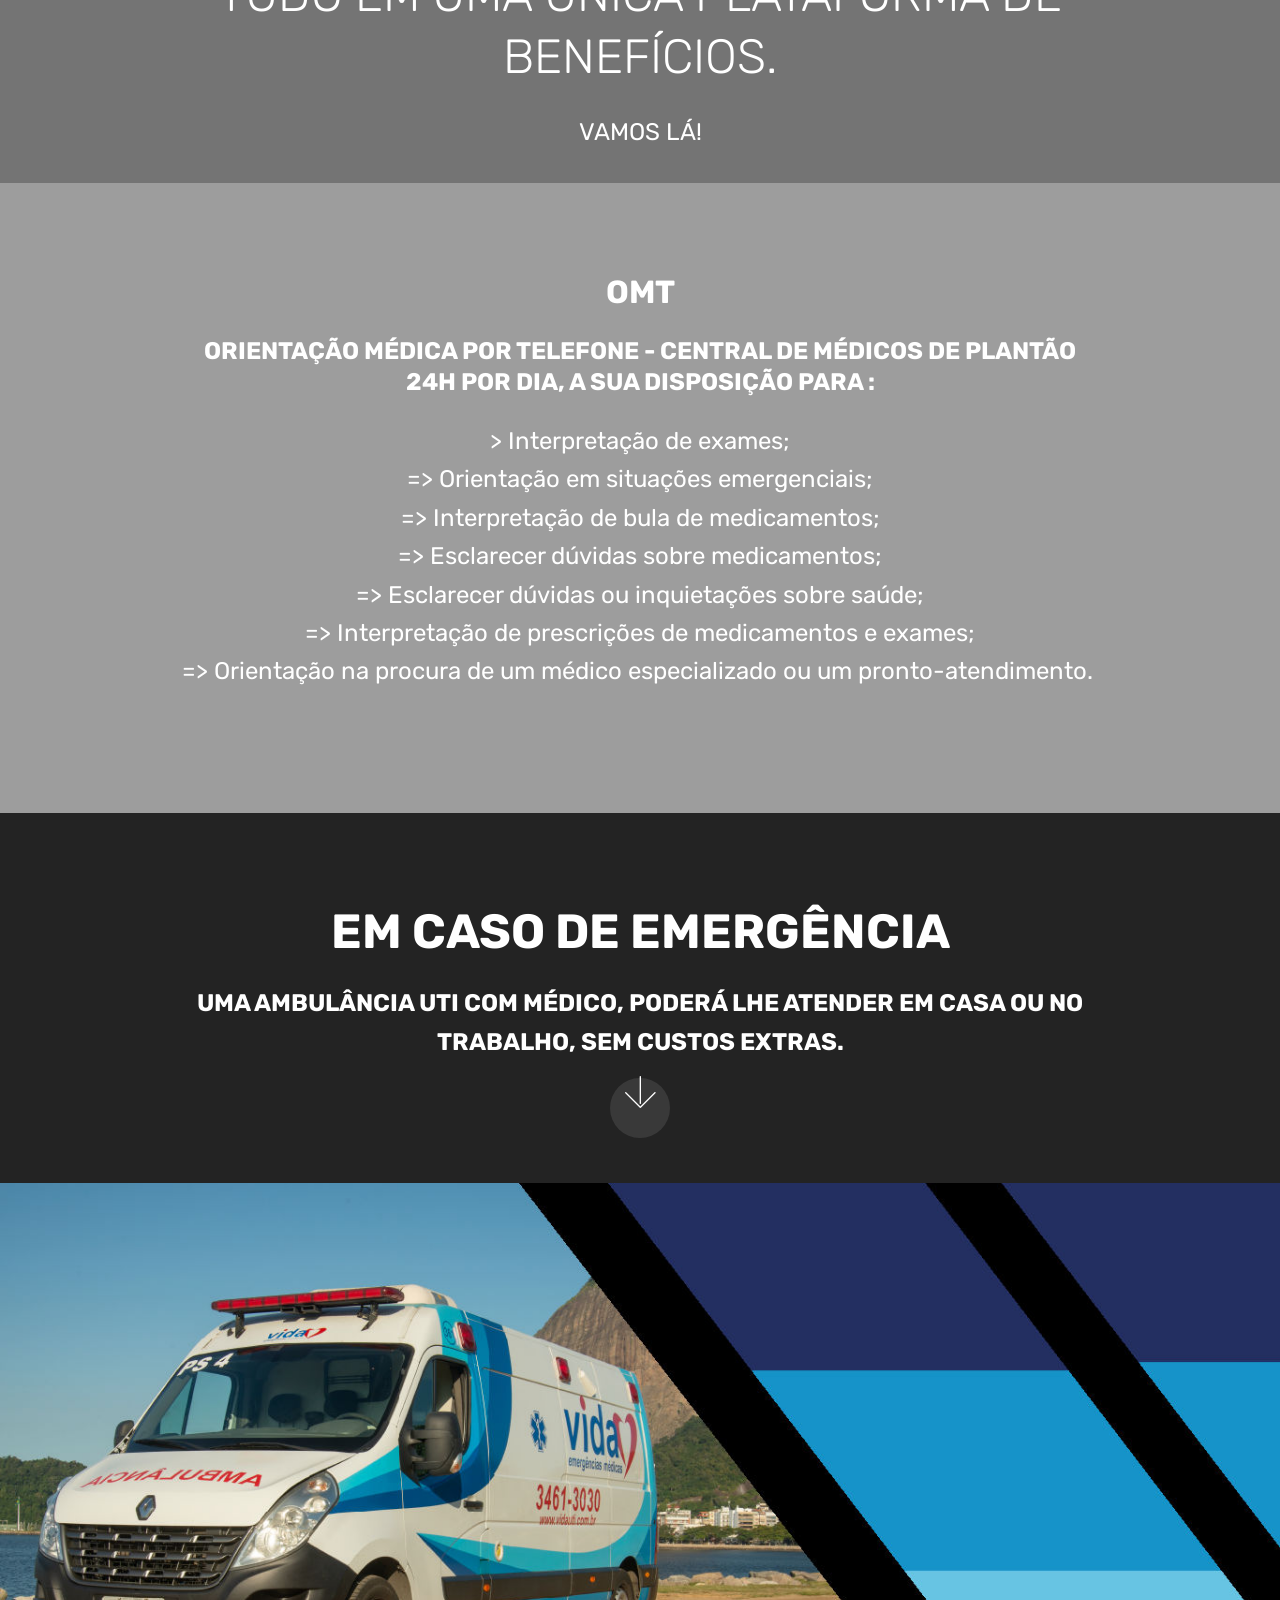
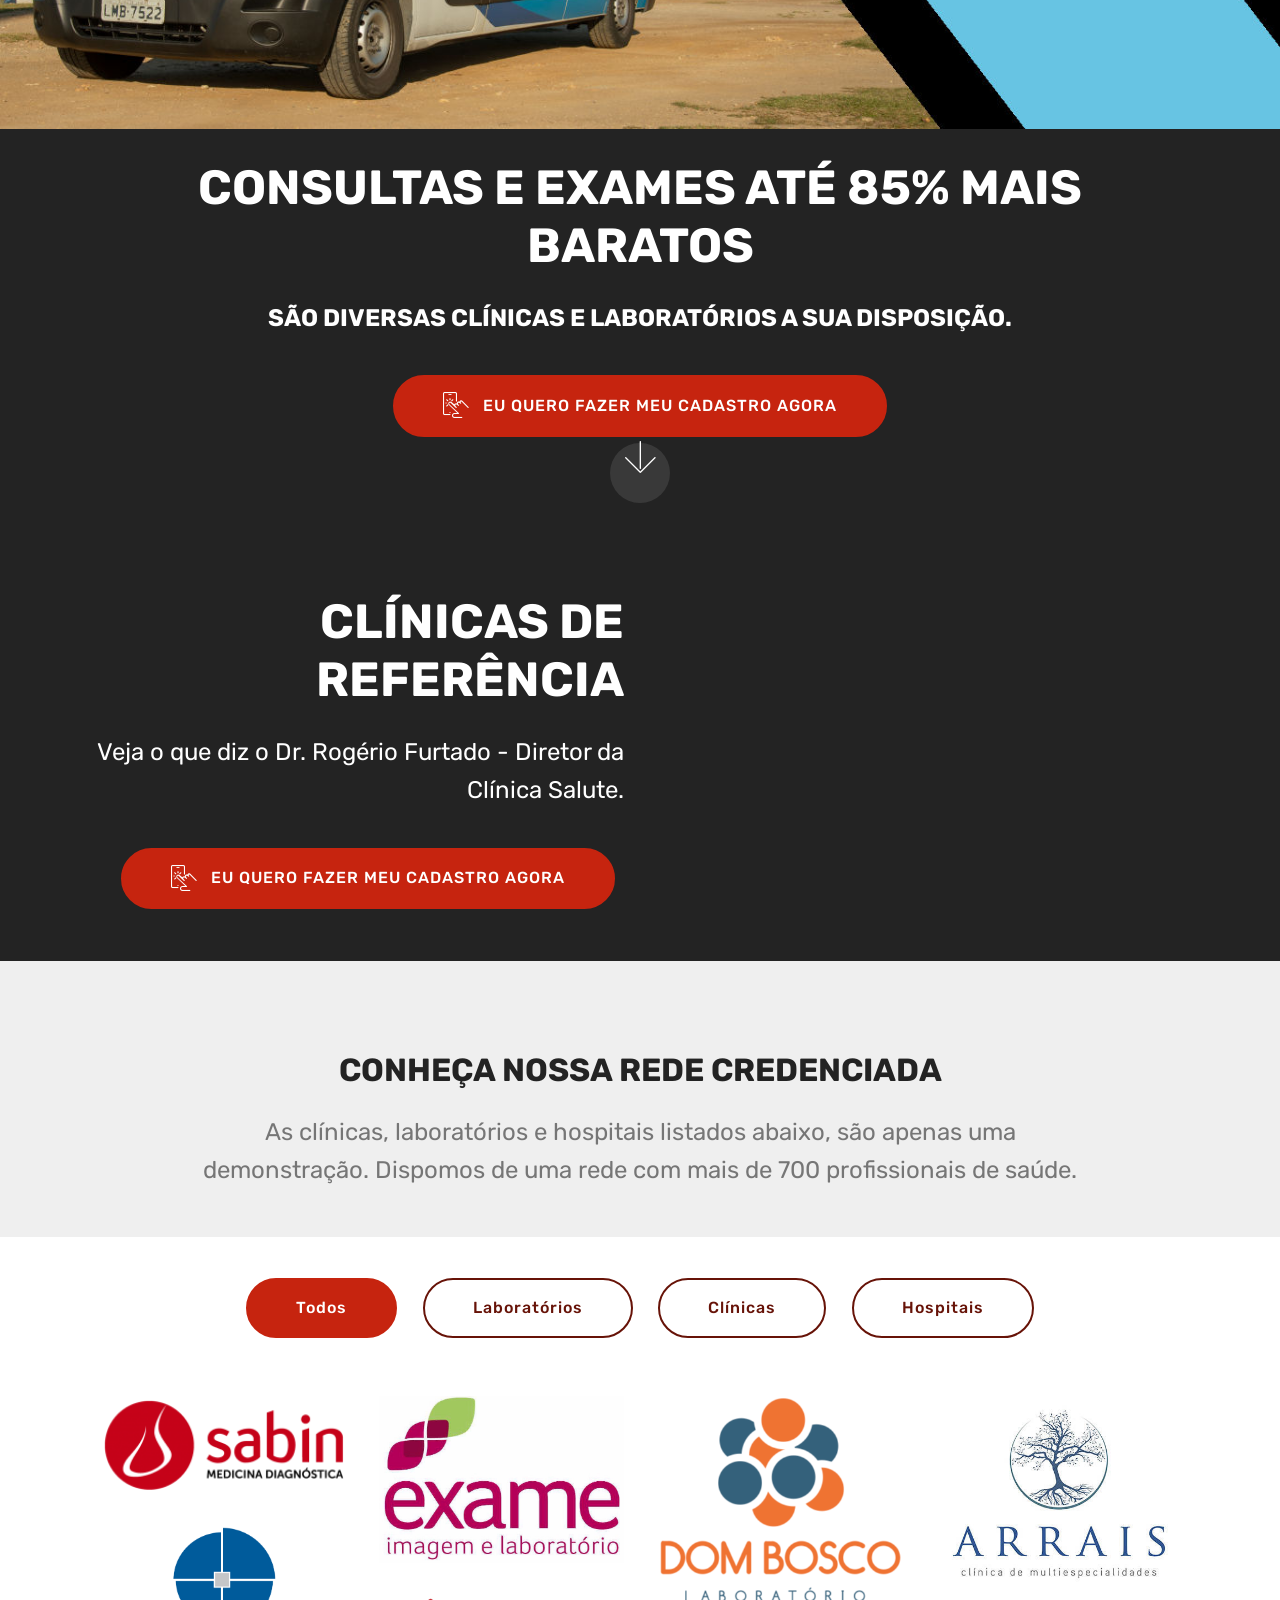
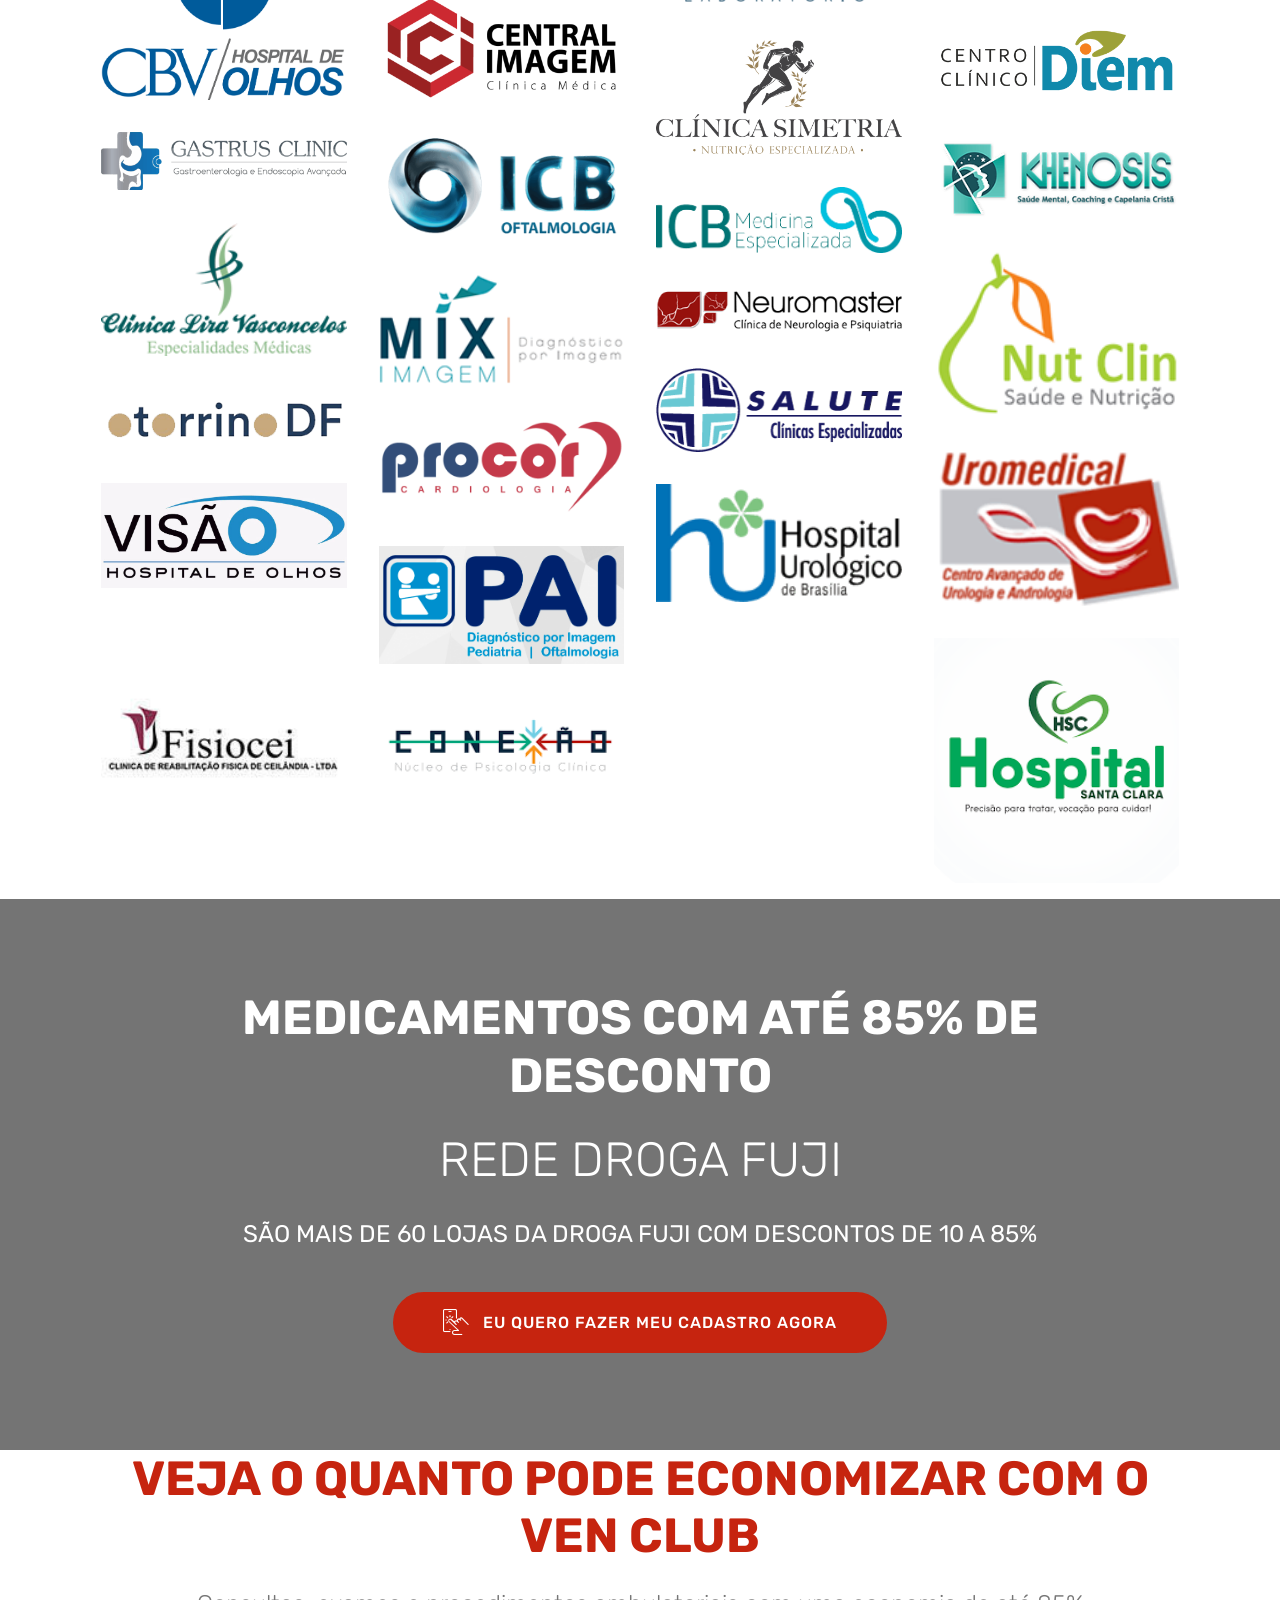
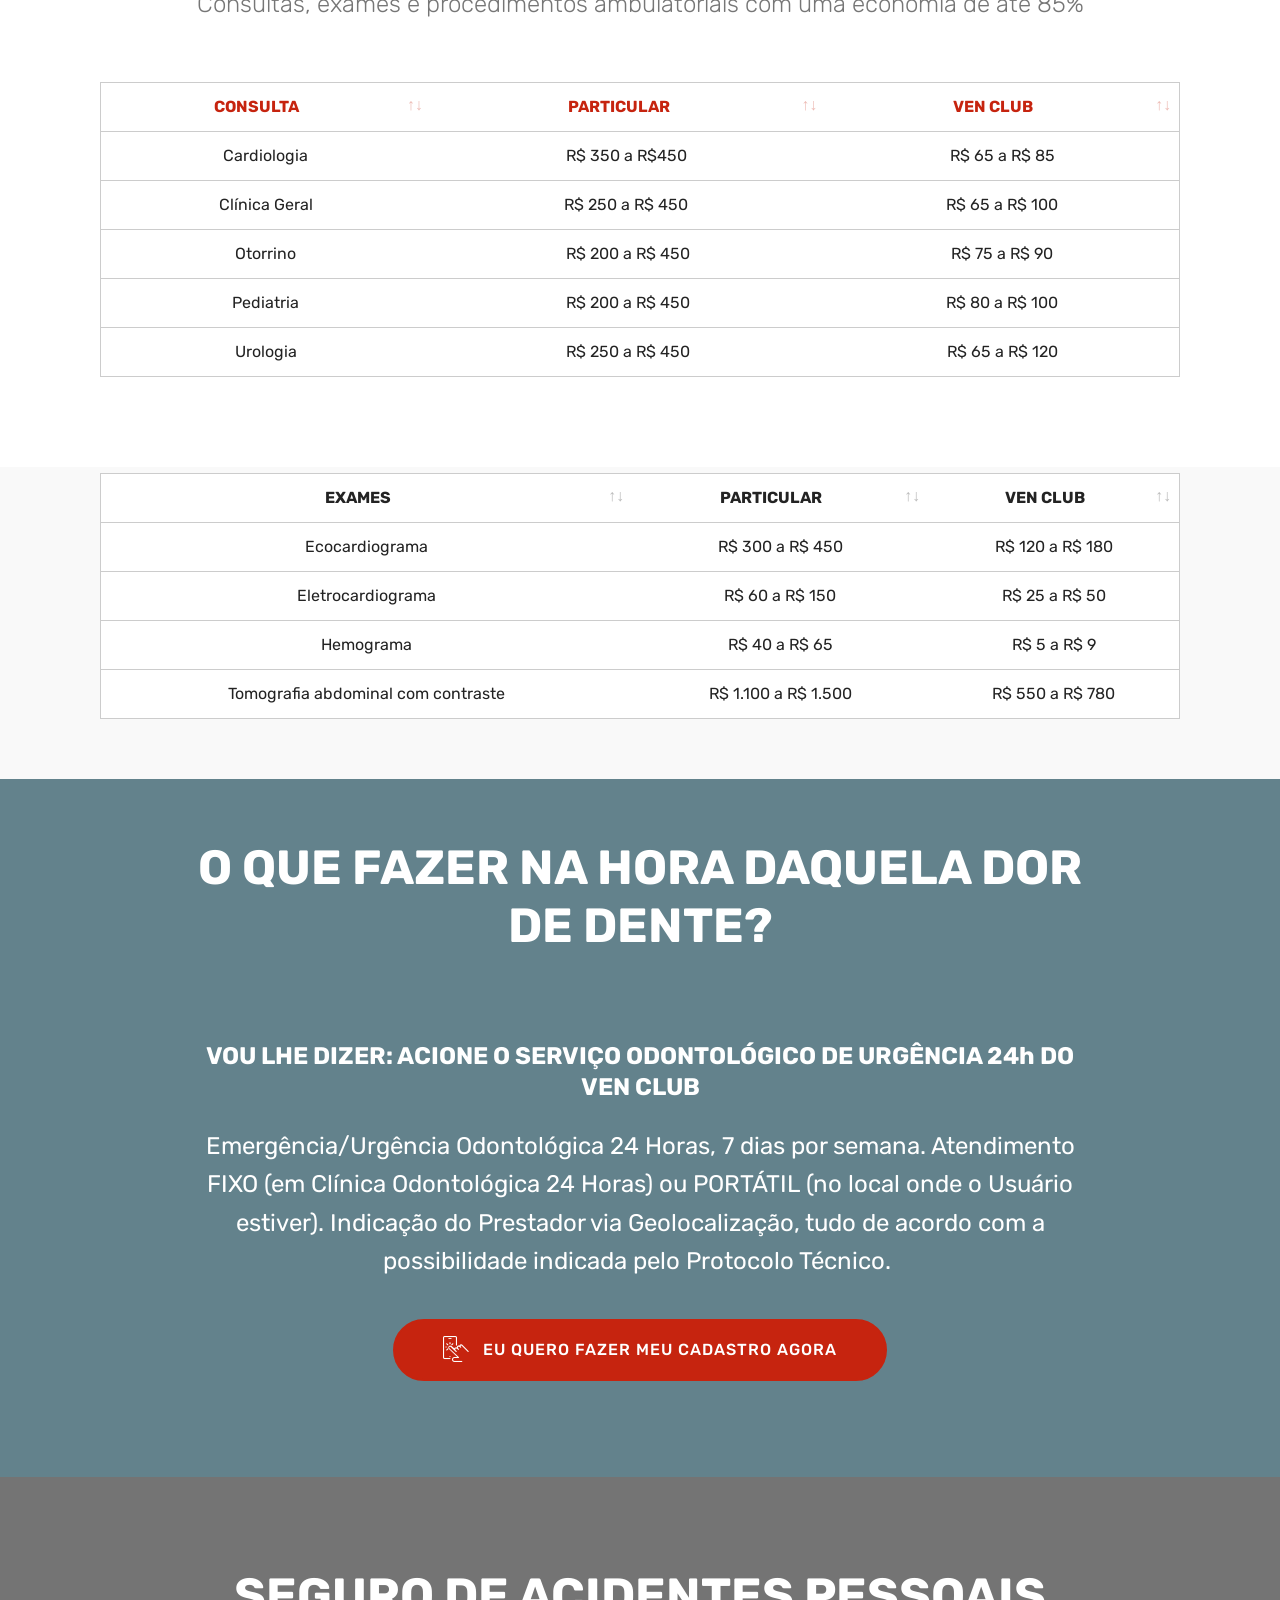
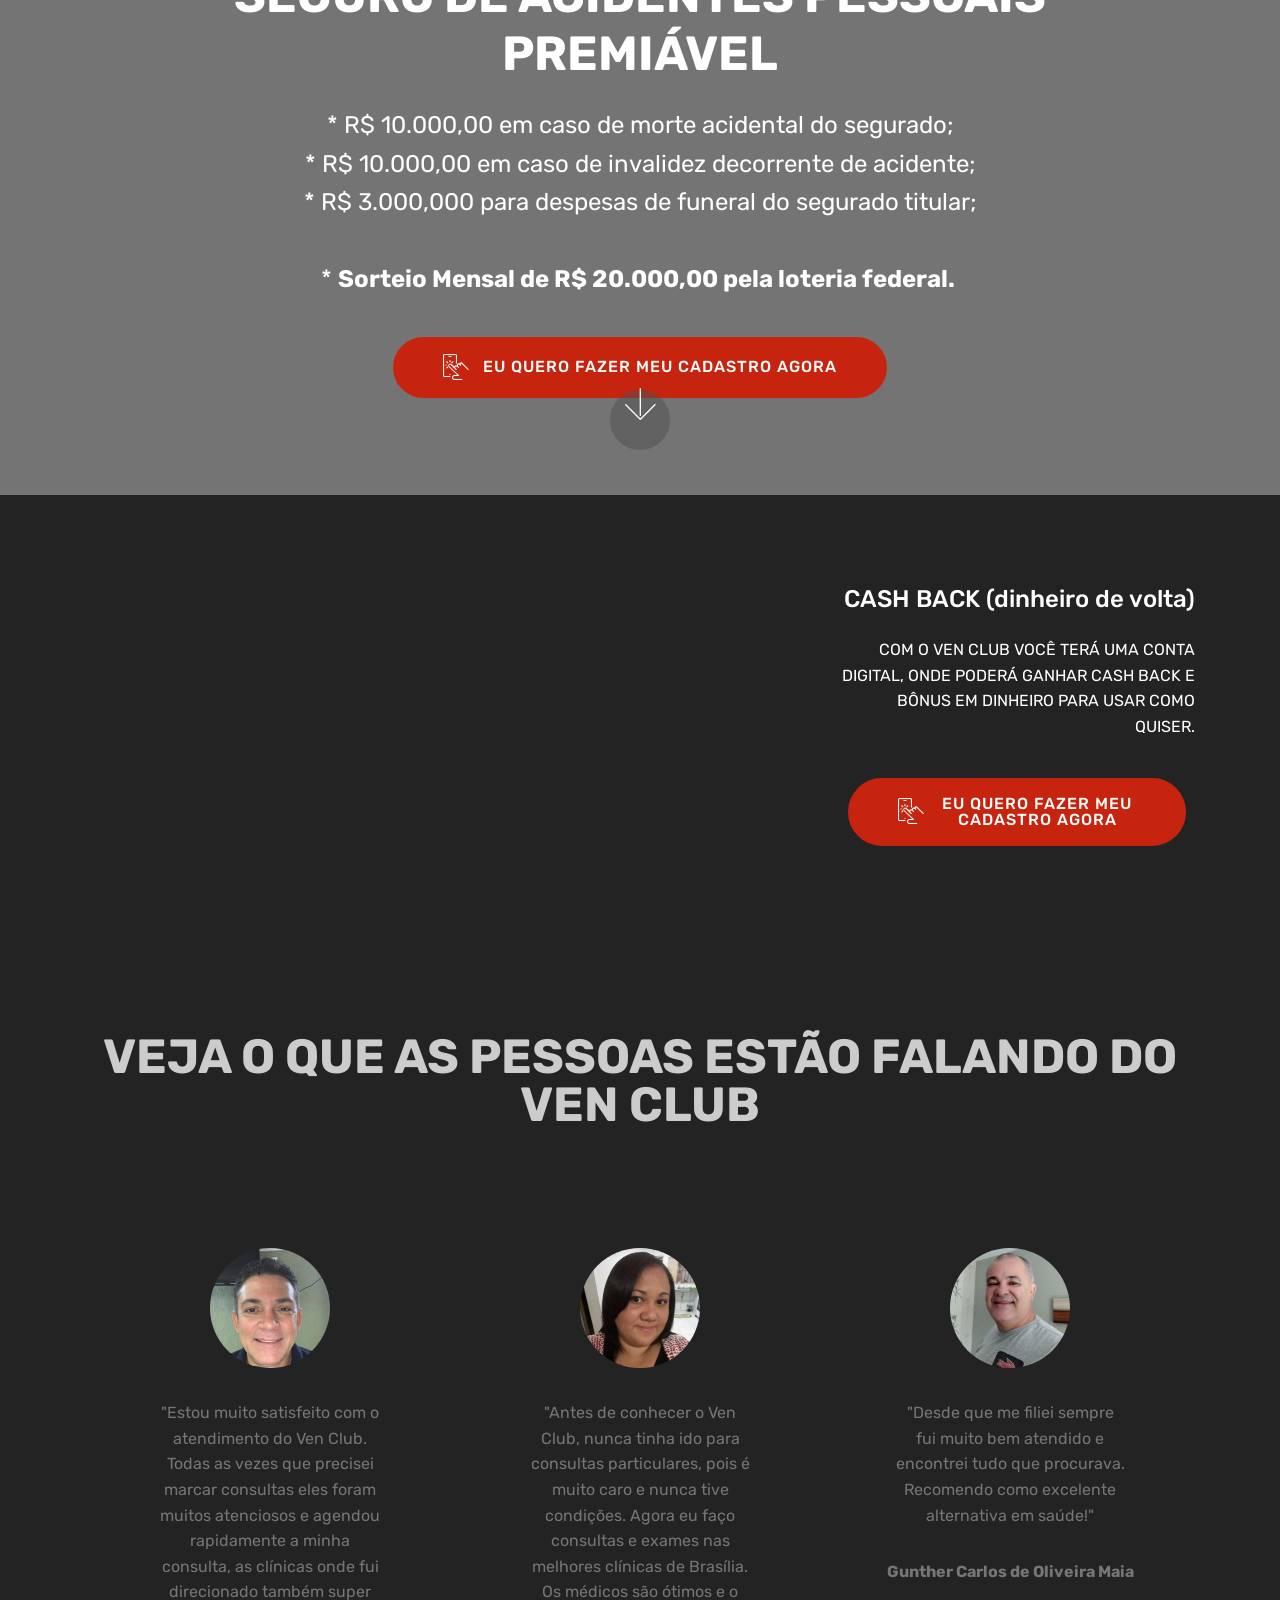
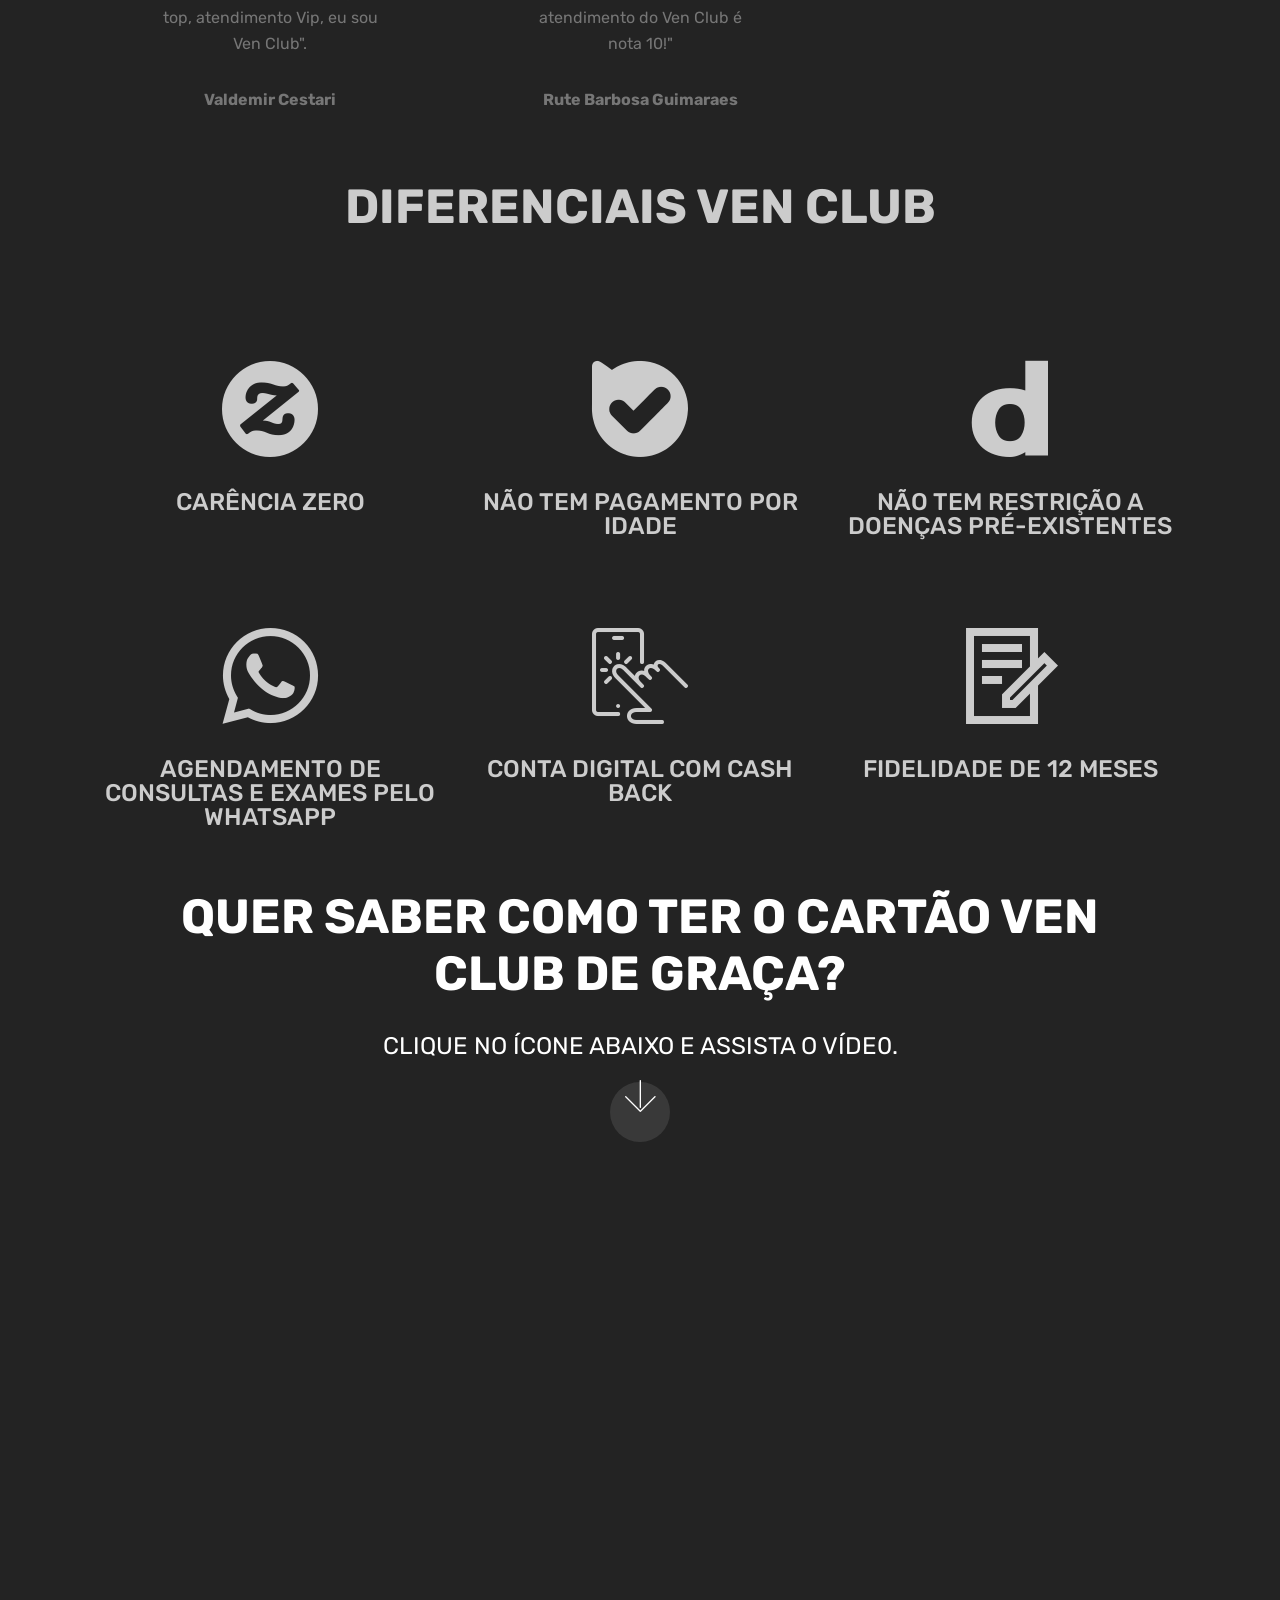
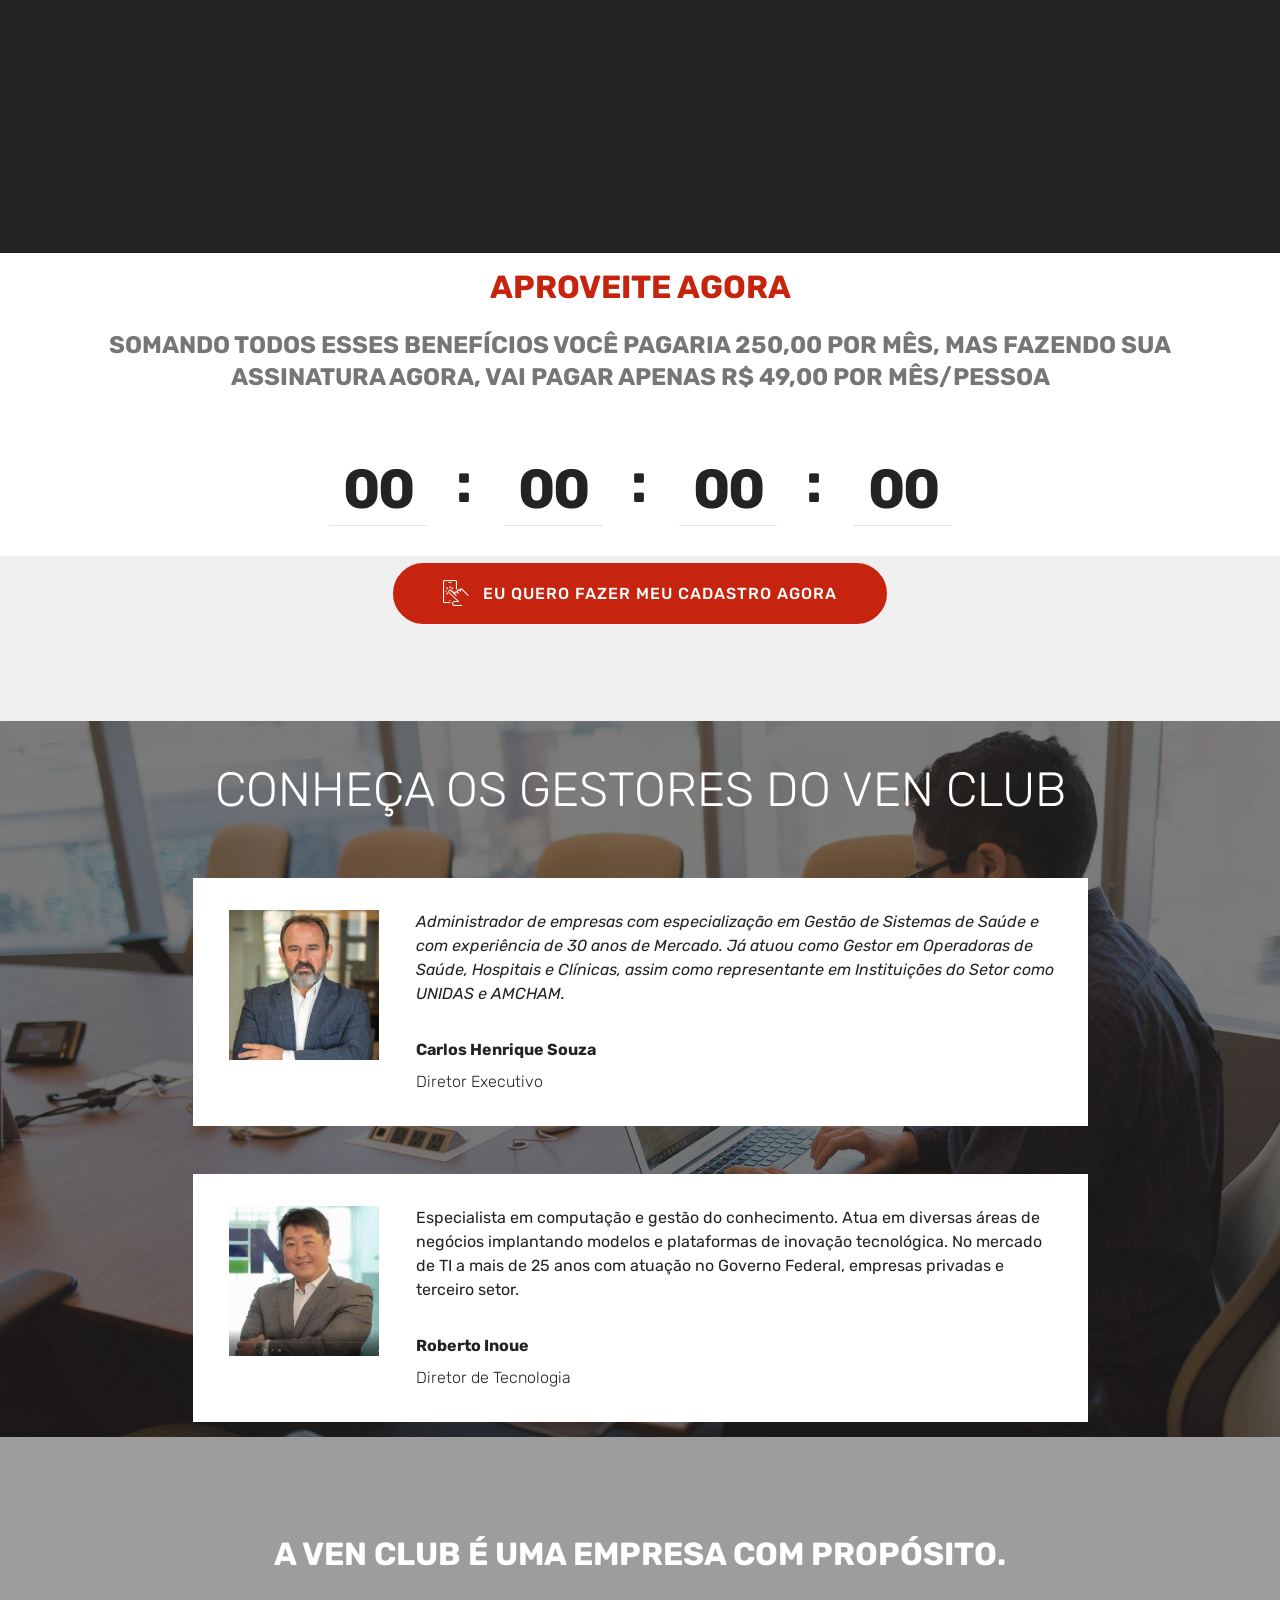
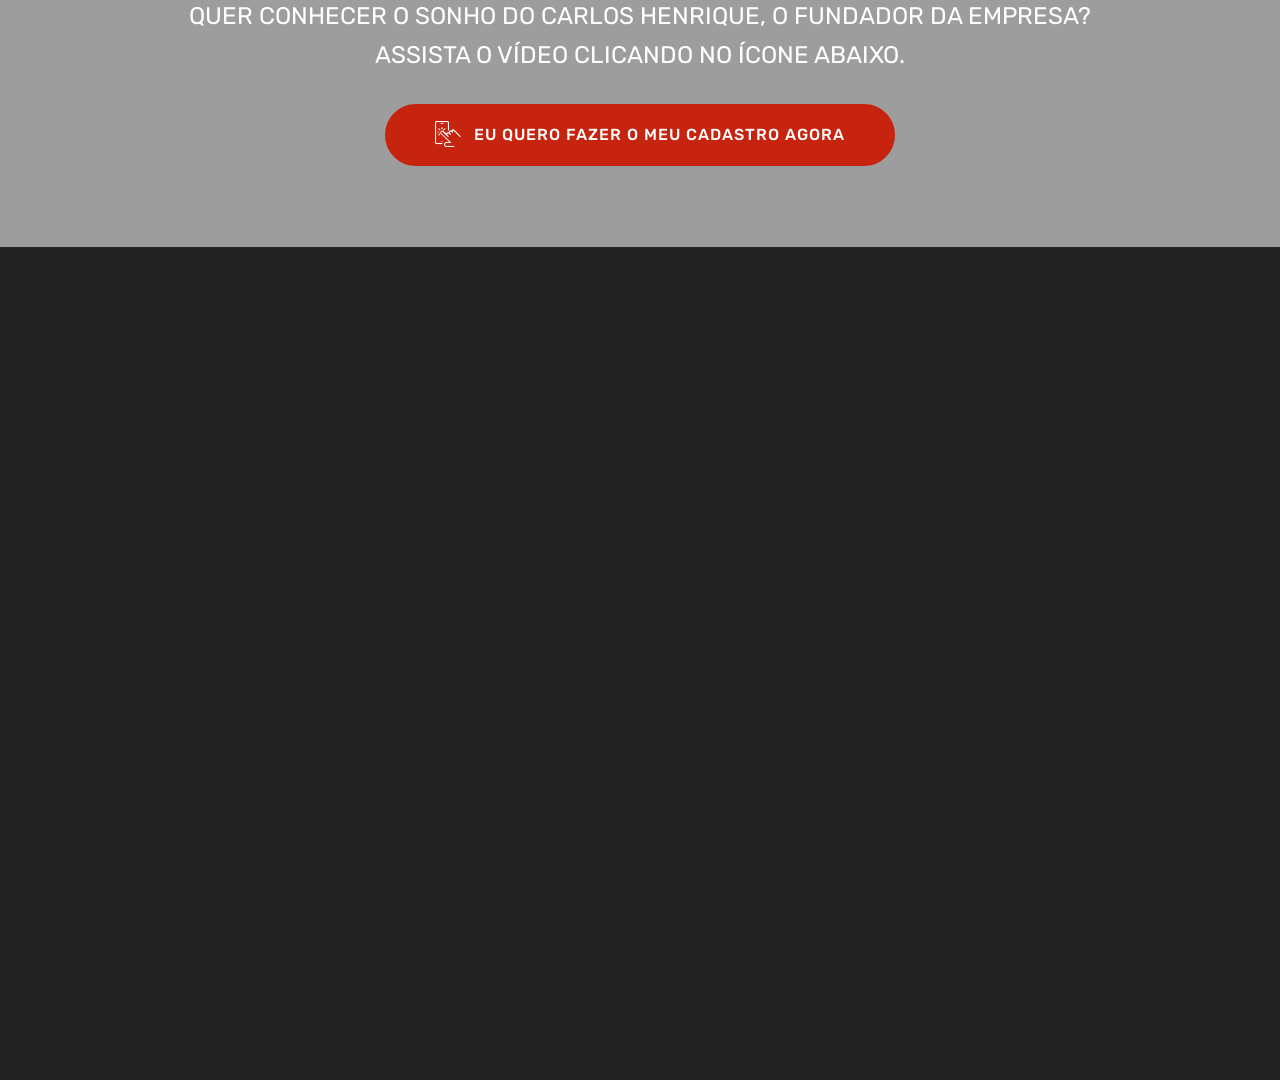
==== commit eb67f53c: "create github pages" ====
--- a/index.html
+++ b/index.html
@@ -33,7 +33,7 @@
 
     
 
-    <div class="mbr-overlay" style="opacity: 0.5; background-color: rgb(35, 35, 35);">
+    <div class="mbr-overlay" style="opacity: 0.3; background-color: rgb(35, 35, 35);">
     </div>
 
     <div class="container">
@@ -53,7 +53,7 @@
     </div>
 </section>
 
-<section class="engine"><a href="https://mobirise.info/v">html templates</a></section><section class="cid-s0Cm5JWGxq" id="video1-2h">
+<section class="engine"><a href="https://mobirise.info/l">free web templates</a></section><section class="cid-s0Cm5JWGxq" id="video1-2h">
 
     
     
@@ -197,6 +197,25 @@
     </div>
 </section>
 
+<section class="header1 cid-s0GAG0ChII" id="header16-2i">
+
+    
+
+    
+
+    <div class="container">
+        <div class="row justify-content-md-center">
+            <div class="col-md-10 align-center">
+                <h1 class="mbr-section-title mbr-bold pb-3 mbr-fonts-style display-1">CONHEÇA NOSSA REDE CREDENCIADA</h1>
+                
+                <p class="mbr-text pb-3 mbr-fonts-style display-5">As clínicas, laboratórios e hospitais listados abaixo, são apenas uma demonstração. Dispomos de uma rede com mais de 700 profissionais de saúde.</p>
+                
+            </div>
+        </div>
+    </div>
+
+</section>
+
 <section class="mbr-gallery mbr-slider-carousel cid-s07joHgkZS" id="gallery2-19">
 
     
@@ -207,7 +226,7 @@
 
 </section>
 
-<section class="header1 cid-s0d8A6qRAe mbr-fullscreen mbr-parallax-background" id="header1-1v">
+<section class="header1 cid-s0d8A6qRAe mbr-parallax-background" id="header1-1v">
 
     
 
@@ -425,7 +444,7 @@
                 <div class="mbr-section-btn"><a class="btn btn-md btn-primary display-4" href="https://www.primefidelity.com.br/clubcard/planos.aspx?id=98F15998-5E9E-48B1-9185-2DAF2CBCADE5&rc=4019853168"><span class="mbri-touch mbr-iconfont mbr-iconfont-btn"></span>EU QUERO FAZER MEU CADASTRO AGORA</a></div>
             </div>
 
-            <div class="mbr-figure" style="width: 95%;"><iframe class="mbr-embedded-video" src="https://www.youtube.com/embed/SR3qGAcijiI?rel=0&amp;amp;showinfo=0&amp;autoplay=0&amp;loop=0" width="1280" height="720" frameborder="0" allowfullscreen></iframe></div>
+            <div class="mbr-figure" style="width: 200%;"><iframe class="mbr-embedded-video" src="https://www.youtube.com/embed/SR3qGAcijiI?rel=0&amp;amp;showinfo=0&amp;autoplay=0&amp;loop=0" width="1280" height="720" frameborder="0" allowfullscreen></iframe></div>
 
         </div>
     </div>
@@ -788,7 +807,7 @@
   <script src="assets/slidervideo/script.js"></script>
   
   
-  <input name="animation" type="hidden">
-   <div id="scrollToTop" class="scrollToTop mbr-arrow-up"><a style="text-align: center;"><i class="mbr-arrow-up-icon mbr-arrow-up-icon-cm cm-icon cm-icon-smallarrow-up"></i></a></div>
+ <div id="scrollToTop" class="scrollToTop mbr-arrow-up"><a style="text-align: center;"><i class="mbr-arrow-up-icon mbr-arrow-up-icon-cm cm-icon cm-icon-smallarrow-up"></i></a></div>
+    <input name="animation" type="hidden">
   </body>
 </html>
--- a/assets/mobirise/css/mbr-additional.css
+++ b/assets/mobirise/css/mbr-additional.css
@@ -711,8 +711,8 @@
   opacity: 0.3;
 }
 .cid-s0d4ebP9cf {
-  padding-top: 15px;
-  padding-bottom: 75px;
+  padding-top: 30px;
+  padding-bottom: 90px;
   background-image: url("../../../assets/images/background4.jpg");
 }
 .cid-s0Cm5JWGxq {
@@ -768,12 +768,12 @@
 }
 .cid-s03Zs9ZMqw {
   padding-top: 30px;
-  padding-bottom: 120px;
+  padding-bottom: 105px;
   background-color: #232323;
 }
 .cid-s024CJnGHG {
-  padding-top: 90px;
-  padding-bottom: 90px;
+  padding-top: 45px;
+  padding-bottom: 45px;
   background: linear-gradient(45deg, #232323, #232323);
 }
 @media (min-width: 992px) {
@@ -786,9 +786,17 @@
     padding-top: 3rem;
   }
 }
+.cid-s0GAG0ChII {
+  padding-top: 90px;
+  padding-bottom: 15px;
+  background-color: #efefef;
+}
+.cid-s0GAG0ChII P {
+  color: #767676;
+}
 .cid-s07joHgkZS {
-  padding-top: 90px;
-  padding-bottom: 90px;
+  padding-top: 0px;
+  padding-bottom: 0px;
   background-color: #ffffff;
 }
 .cid-s07joHgkZS .mbr-slider .carousel-control {
@@ -849,6 +857,8 @@
   background: linear-gradient(to left, #554346, #45505b) !important;
 }
 .cid-s0d8A6qRAe {
+  padding-top: 90px;
+  padding-bottom: 90px;
   background-image: url("../../../assets/images/rede-de-drogarias-1280x1280.jpg");
 }
 .cid-s0czZ1GjKH {
@@ -1040,7 +1050,7 @@
 }
 .cid-s046p5fyis {
   padding-top: 90px;
-  padding-bottom: 90px;
+  padding-bottom: 30px;
   background: linear-gradient(45deg, #232323, #232323);
 }
 @media (min-width: 992px) {
@@ -1159,7 +1169,7 @@
 }
 .cid-s0drKJxVrd {
   padding-top: 15px;
-  padding-bottom: 15px;
+  padding-bottom: 0px;
   background-color: #232323;
 }
 .cid-s0drKJxVrd .mbr-text {
@@ -1180,14 +1190,14 @@
   color: #cccccc;
 }
 .cid-s0ewO7fyvX {
-  padding-top: 90px;
+  padding-top: 15px;
   padding-bottom: 90px;
   background: linear-gradient(45deg, #232323, #232323);
 }
 .cid-s0ewJ5eXL9 {
   background: #232323;
   padding-top: 0px;
-  padding-bottom: 60px;
+  padding-bottom: 0px;
 }
 .cid-s0ewJ5eXL9 .video-block {
   margin: auto;
--- a/assets/mobirise/css/mbr-additional.css
+++ b/assets/mobirise/css/mbr-additional.css
@@ -711,8 +711,8 @@
   opacity: 0.3;
 }
 .cid-s0d4ebP9cf {
-  padding-top: 15px;
-  padding-bottom: 75px;
+  padding-top: 30px;
+  padding-bottom: 90px;
   background-image: url("../../../assets/images/background4.jpg");
 }
 .cid-s0Cm5JWGxq {
@@ -768,12 +768,12 @@
 }
 .cid-s03Zs9ZMqw {
   padding-top: 30px;
-  padding-bottom: 120px;
+  padding-bottom: 105px;
   background-color: #232323;
 }
 .cid-s024CJnGHG {
-  padding-top: 90px;
-  padding-bottom: 90px;
+  padding-top: 45px;
+  padding-bottom: 45px;
   background: linear-gradient(45deg, #232323, #232323);
 }
 @media (min-width: 992px) {
@@ -786,9 +786,17 @@
     padding-top: 3rem;
   }
 }
+.cid-s0GAG0ChII {
+  padding-top: 90px;
+  padding-bottom: 15px;
+  background-color: #efefef;
+}
+.cid-s0GAG0ChII P {
+  color: #767676;
+}
 .cid-s07joHgkZS {
-  padding-top: 90px;
-  padding-bottom: 90px;
+  padding-top: 0px;
+  padding-bottom: 0px;
   background-color: #ffffff;
 }
 .cid-s07joHgkZS .mbr-slider .carousel-control {
@@ -849,6 +857,8 @@
   background: linear-gradient(to left, #554346, #45505b) !important;
 }
 .cid-s0d8A6qRAe {
+  padding-top: 90px;
+  padding-bottom: 90px;
   background-image: url("../../../assets/images/rede-de-drogarias-1280x1280.jpg");
 }
 .cid-s0czZ1GjKH {
@@ -1040,7 +1050,7 @@
 }
 .cid-s046p5fyis {
   padding-top: 90px;
-  padding-bottom: 90px;
+  padding-bottom: 30px;
   background: linear-gradient(45deg, #232323, #232323);
 }
 @media (min-width: 992px) {
@@ -1159,7 +1169,7 @@
 }
 .cid-s0drKJxVrd {
   padding-top: 15px;
-  padding-bottom: 15px;
+  padding-bottom: 0px;
   background-color: #232323;
 }
 .cid-s0drKJxVrd .mbr-text {
@@ -1180,14 +1190,14 @@
   color: #cccccc;
 }
 .cid-s0ewO7fyvX {
-  padding-top: 90px;
+  padding-top: 15px;
   padding-bottom: 90px;
   background: linear-gradient(45deg, #232323, #232323);
 }
 .cid-s0ewJ5eXL9 {
   background: #232323;
   padding-top: 0px;
-  padding-bottom: 60px;
+  padding-bottom: 0px;
 }
 .cid-s0ewJ5eXL9 .video-block {
   margin: auto;
